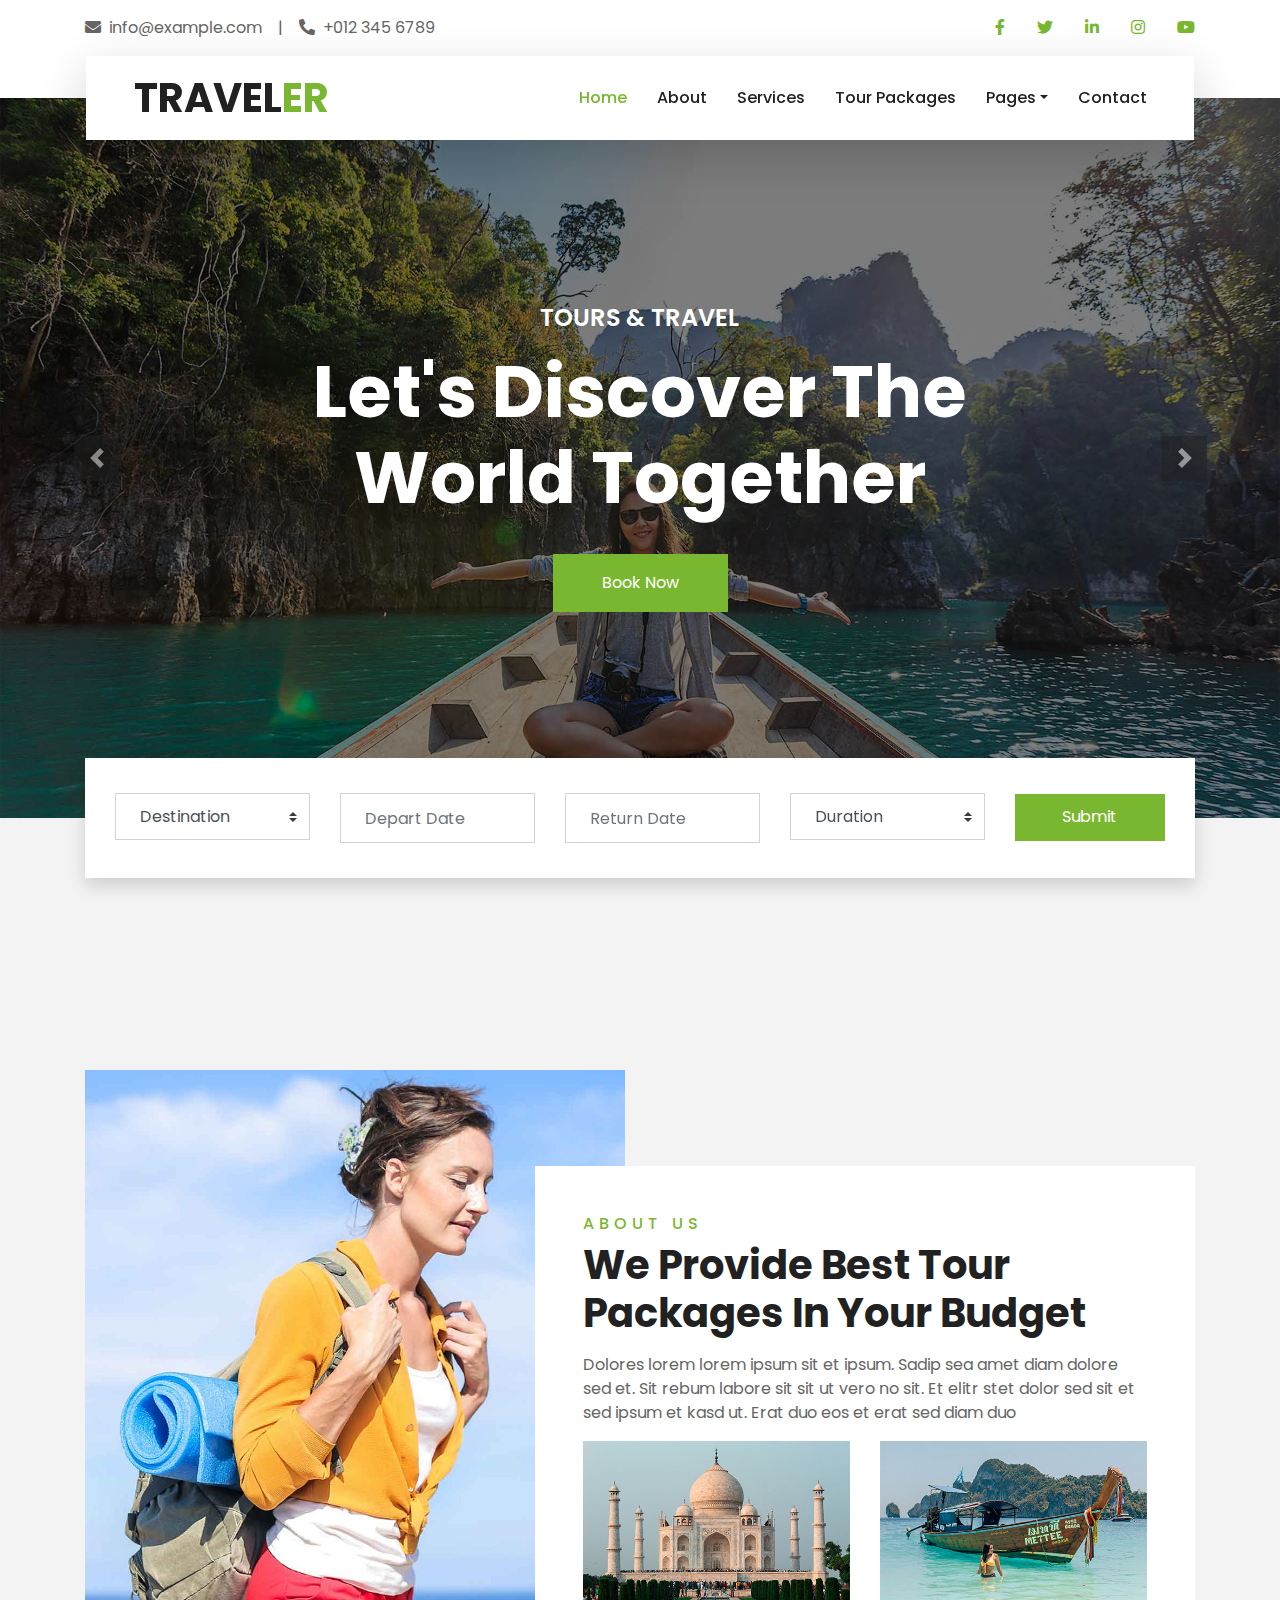
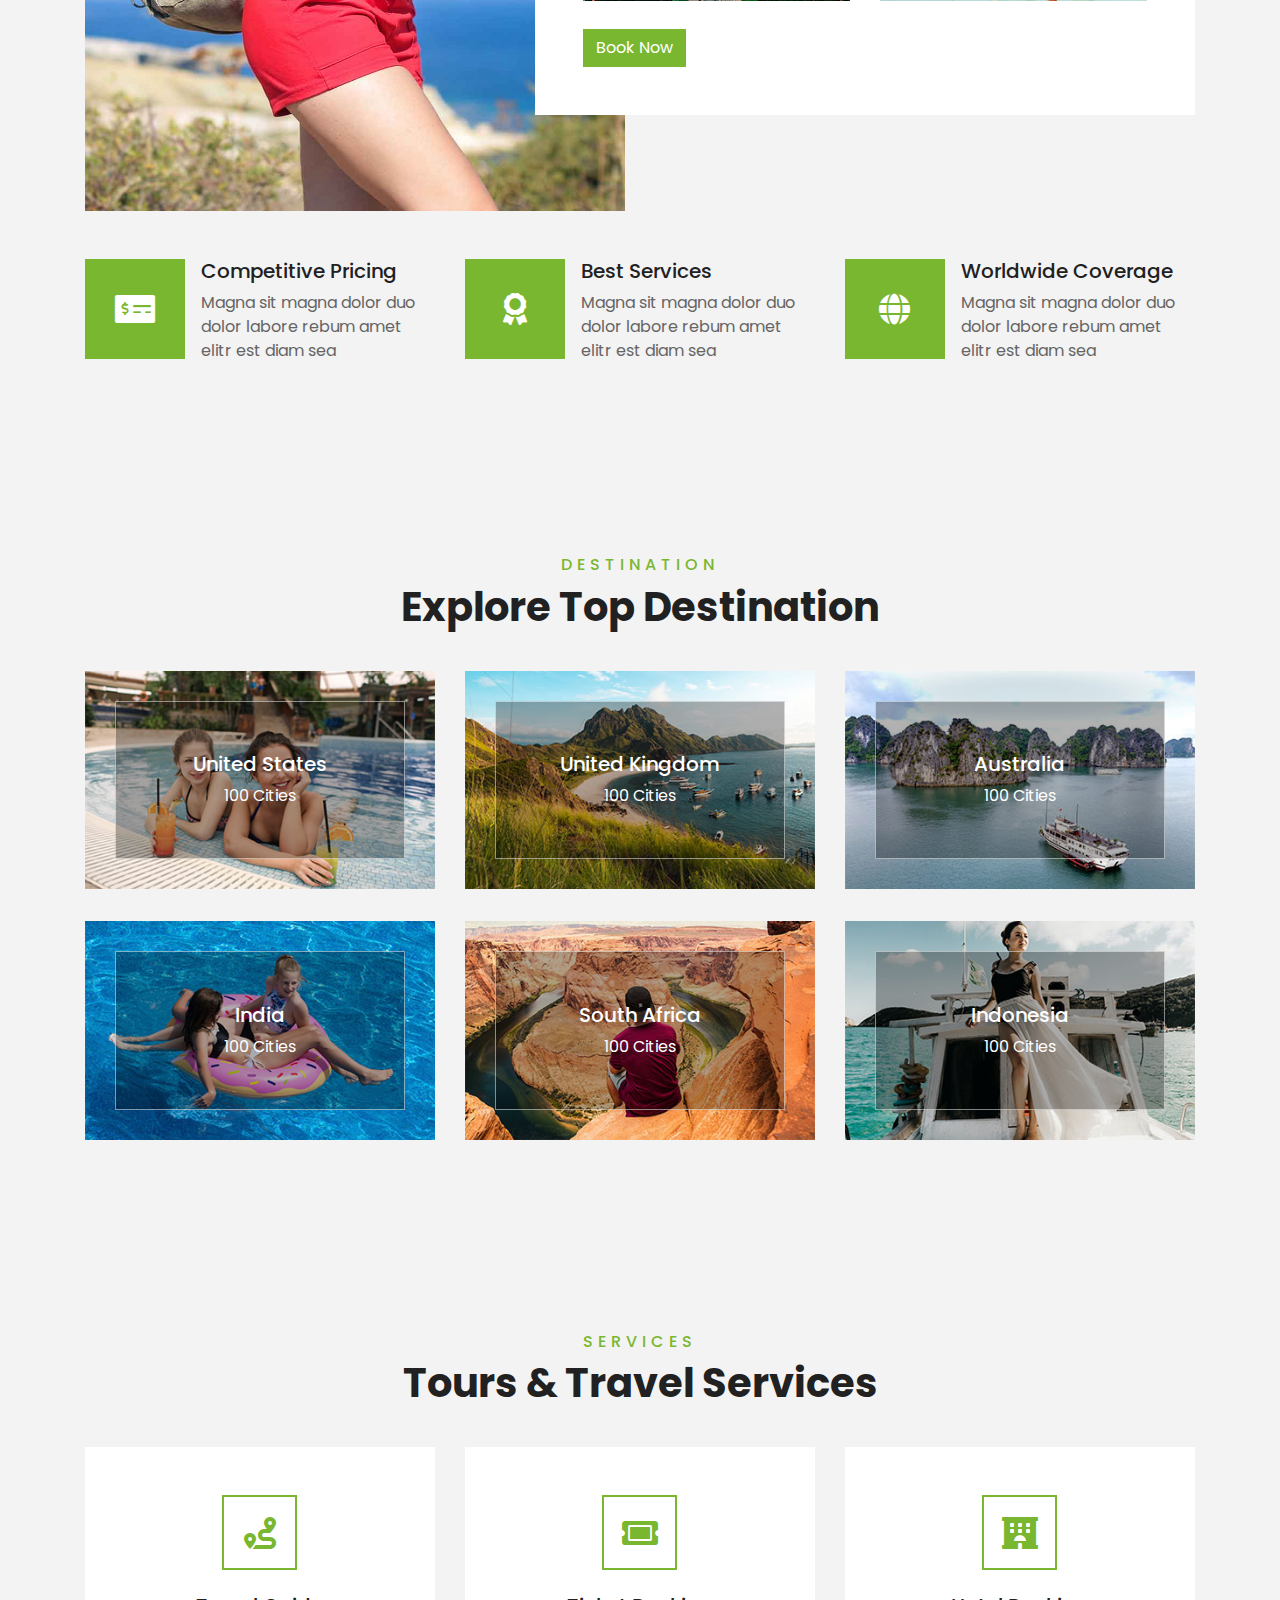
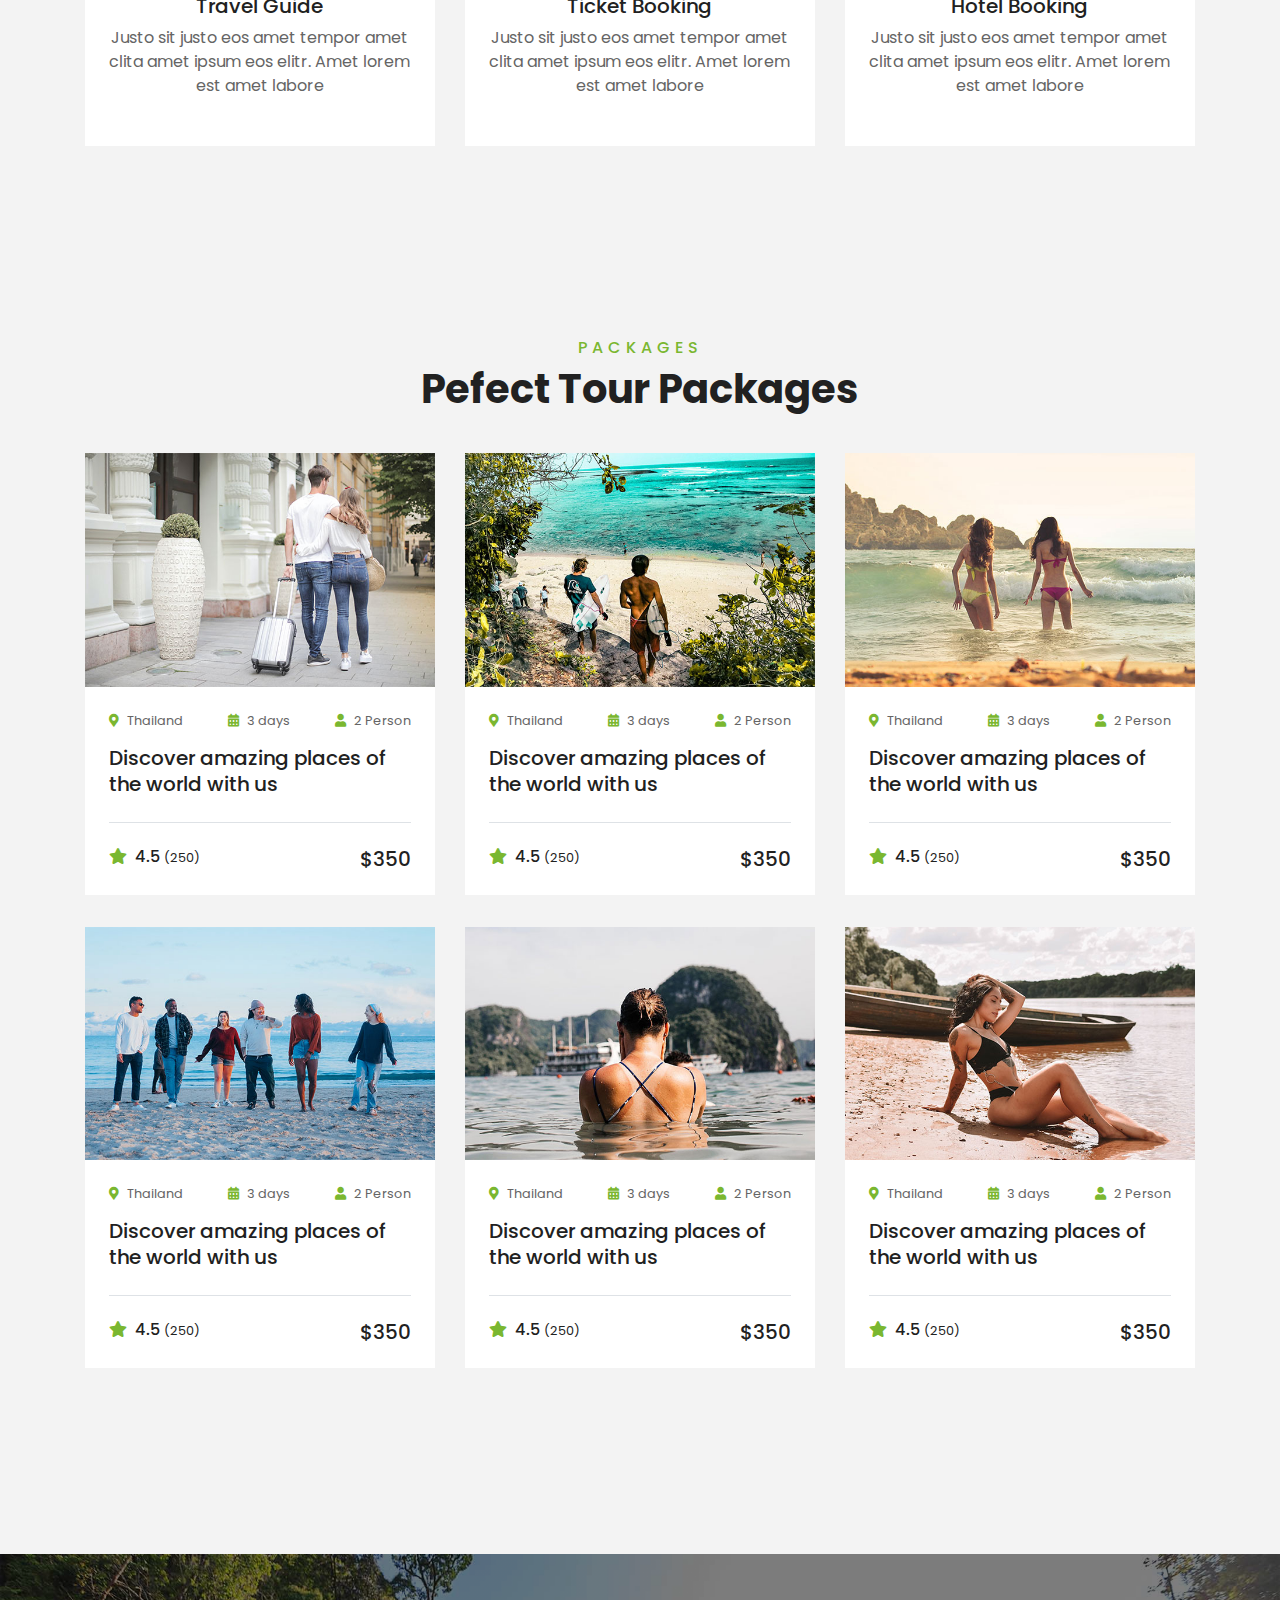
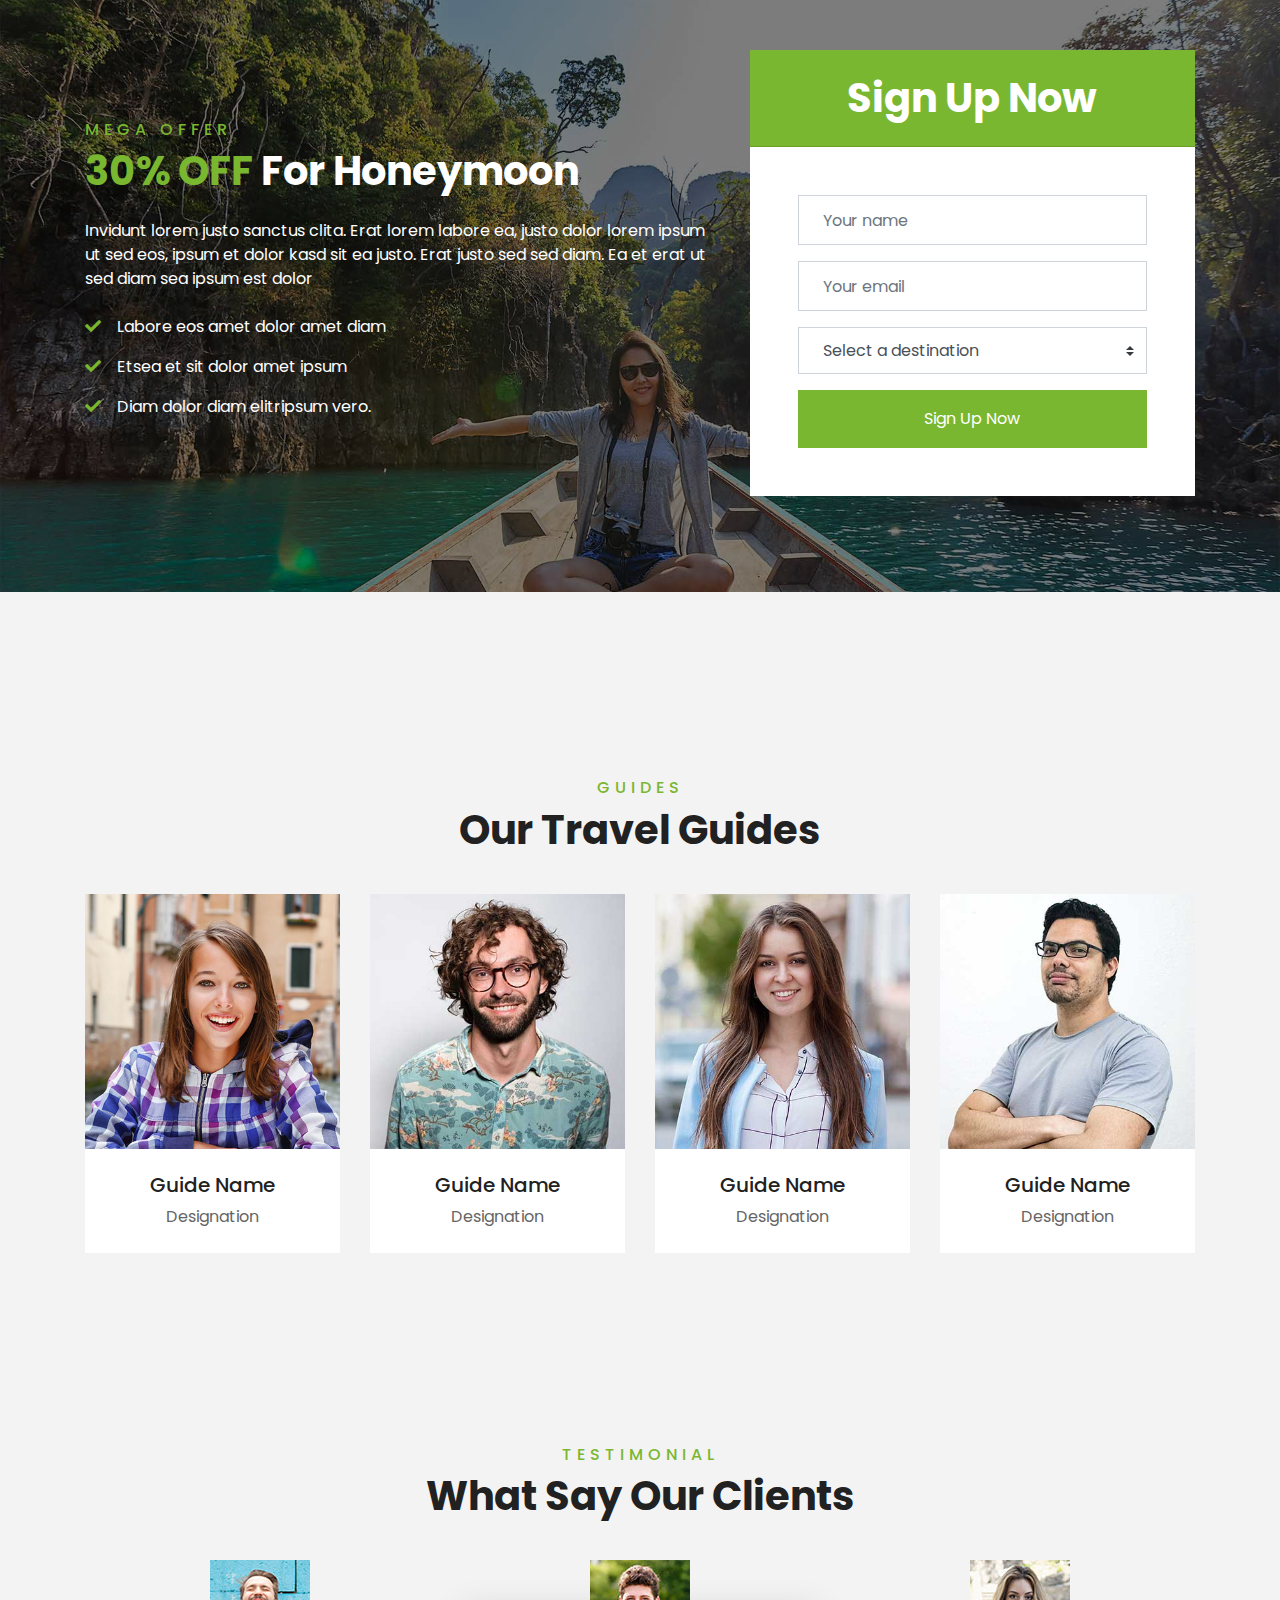
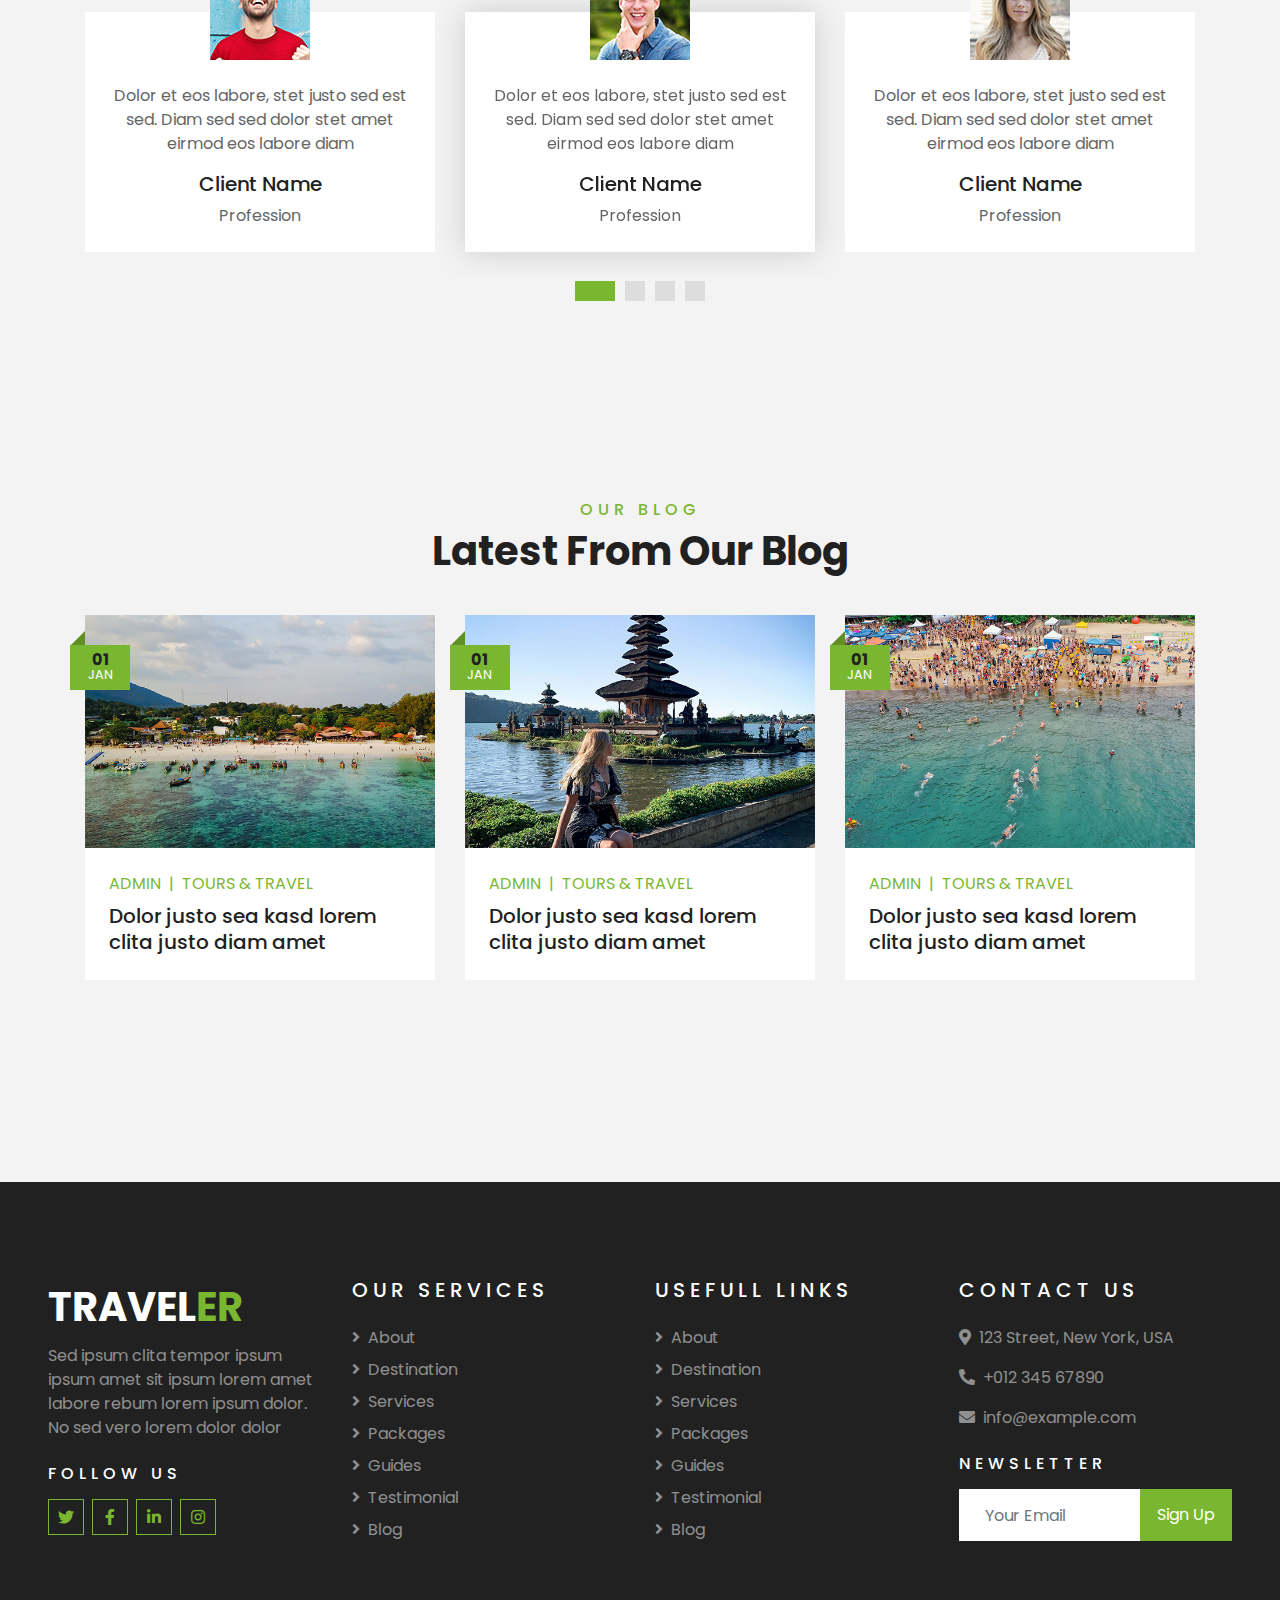
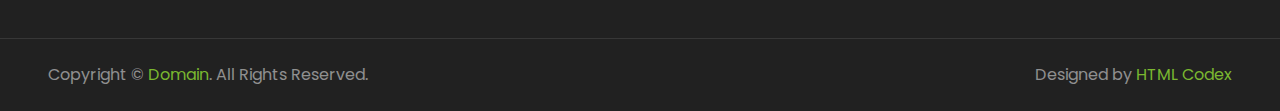
==== index.html @ 4094435c ":fire: Enjoy São Leo Version 1.0.1" ====
<!DOCTYPE html>
<html lang="en">

<head>
    <meta charset="utf-8">
    <title>TRAVELER - Free Travel Website Template</title>
    <meta content="width=device-width, initial-scale=1.0" name="viewport">
    <meta content="Free HTML Templates" name="keywords">
    <meta content="Free HTML Templates" name="description">

    <!-- Favicon -->
    <link href="img/favicon.ico" rel="icon">

    <!-- Google Web Fonts -->
    <link rel="preconnect" href="https://fonts.gstatic.com">
    <link href="https://fonts.googleapis.com/css2?family=Poppins:wght@400;500;600;700&display=swap" rel="stylesheet"> 

    <!-- Font Awesome -->
    <link href="https://cdnjs.cloudflare.com/ajax/libs/font-awesome/5.10.0/css/all.min.css" rel="stylesheet">

    <!-- Libraries Stylesheet -->
    <link href="lib/owlcarousel/assets/owl.carousel.min.css" rel="stylesheet">
    <link href="lib/tempusdominus/css/tempusdominus-bootstrap-4.min.css" rel="stylesheet" />

    <!-- Customized Bootstrap Stylesheet -->
    <link href="css/style.css" rel="stylesheet">
</head>

<body>
    <!-- Topbar Start -->
    <div class="container-fluid bg-light pt-3 d-none d-lg-block">
        <div class="container">
            <div class="row">
                <div class="col-lg-6 text-center text-lg-left mb-2 mb-lg-0">
                    <div class="d-inline-flex align-items-center">
                        <p><i class="fa fa-envelope mr-2"></i>info@example.com</p>
                        <p class="text-body px-3">|</p>
                        <p><i class="fa fa-phone-alt mr-2"></i>+012 345 6789</p>
                    </div>
                </div>
                <div class="col-lg-6 text-center text-lg-right">
                    <div class="d-inline-flex align-items-center">
                        <a class="text-primary px-3" href="">
                            <i class="fab fa-facebook-f"></i>
                        </a>
                        <a class="text-primary px-3" href="">
                            <i class="fab fa-twitter"></i>
                        </a>
                        <a class="text-primary px-3" href="">
                            <i class="fab fa-linkedin-in"></i>
                        </a>
                        <a class="text-primary px-3" href="">
                            <i class="fab fa-instagram"></i>
                        </a>
                        <a class="text-primary pl-3" href="">
                            <i class="fab fa-youtube"></i>
                        </a>
                    </div>
                </div>
            </div>
        </div>
    </div>
    <!-- Topbar End -->


    <!-- Navbar Start -->
    <div class="container-fluid position-relative nav-bar p-0">
        <div class="container-lg position-relative p-0 px-lg-3" style="z-index: 9;">
            <nav class="navbar navbar-expand-lg bg-light navbar-light shadow-lg py-3 py-lg-0 pl-3 pl-lg-5">
                <a href="" class="navbar-brand">
                    <h1 class="m-0 text-primary"><span class="text-dark">TRAVEL</span>ER</h1>
                </a>
                <button type="button" class="navbar-toggler" data-toggle="collapse" data-target="#navbarCollapse">
                    <span class="navbar-toggler-icon"></span>
                </button>
                <div class="collapse navbar-collapse justify-content-between px-3" id="navbarCollapse">
                    <div class="navbar-nav ml-auto py-0">
                        <a href="index.html" class="nav-item nav-link active">Home</a>
                        <a href="about.html" class="nav-item nav-link">About</a>
                        <a href="service.html" class="nav-item nav-link">Services</a>
                        <a href="package.html" class="nav-item nav-link">Tour Packages</a>
                        <div class="nav-item dropdown">
                            <a href="#" class="nav-link dropdown-toggle" data-toggle="dropdown">Pages</a>
                            <div class="dropdown-menu border-0 rounded-0 m-0">
                                <a href="blog.html" class="dropdown-item">Blog Grid</a>
                                <a href="single.html" class="dropdown-item">Blog Detail</a>
                                <a href="destination.html" class="dropdown-item">Destination</a>
                                <a href="guide.html" class="dropdown-item">Travel Guides</a>
                                <a href="testimonial.html" class="dropdown-item">Testimonial</a>
                            </div>
                        </div>
                        <a href="contact.html" class="nav-item nav-link">Contact</a>
                    </div>
                </div>
            </nav>
        </div>
    </div>
    <!-- Navbar End -->


    <!-- Carousel Start -->
    <div class="container-fluid p-0">
        <div id="header-carousel" class="carousel slide" data-ride="carousel">
            <div class="carousel-inner">
                <div class="carousel-item active">
                    <img class="w-100" src="img/carousel-1.jpg" alt="Image">
                    <div class="carousel-caption d-flex flex-column align-items-center justify-content-center">
                        <div class="p-3" style="max-width: 900px;">
                            <h4 class="text-white text-uppercase mb-md-3">Tours & Travel</h4>
                            <h1 class="display-3 text-white mb-md-4">Let's Discover The World Together</h1>
                            <a href="" class="btn btn-primary py-md-3 px-md-5 mt-2">Book Now</a>
                        </div>
                    </div>
                </div>
                <div class="carousel-item">
                    <img class="w-100" src="img/carousel-2.jpg" alt="Image">
                    <div class="carousel-caption d-flex flex-column align-items-center justify-content-center">
                        <div class="p-3" style="max-width: 900px;">
                            <h4 class="text-white text-uppercase mb-md-3">Tours & Travel</h4>
                            <h1 class="display-3 text-white mb-md-4">Discover Amazing Places With Us</h1>
                            <a href="" class="btn btn-primary py-md-3 px-md-5 mt-2">Book Now</a>
                        </div>
                    </div>
                </div>
            </div>
            <a class="carousel-control-prev" href="#header-carousel" data-slide="prev">
                <div class="btn btn-dark" style="width: 45px; height: 45px;">
                    <span class="carousel-control-prev-icon mb-n2"></span>
                </div>
            </a>
            <a class="carousel-control-next" href="#header-carousel" data-slide="next">
                <div class="btn btn-dark" style="width: 45px; height: 45px;">
                    <span class="carousel-control-next-icon mb-n2"></span>
                </div>
            </a>
        </div>
    </div>
    <!-- Carousel End -->


    <!-- Booking Start -->
    <div class="container-fluid booking mt-5 pb-5">
        <div class="container pb-5">
            <div class="bg-light shadow" style="padding: 30px;">
                <div class="row align-items-center" style="min-height: 60px;">
                    <div class="col-md-10">
                        <div class="row">
                            <div class="col-md-3">
                                <div class="mb-3 mb-md-0">
                                    <select class="custom-select px-4" style="height: 47px;">
                                        <option selected>Destination</option>
                                        <option value="1">Destination 1</option>
                                        <option value="2">Destination 1</option>
                                        <option value="3">Destination 1</option>
                                    </select>
                                </div>
                            </div>
                            <div class="col-md-3">
                                <div class="mb-3 mb-md-0">
                                    <div class="date" id="date1" data-target-input="nearest">
                                        <input type="text" class="form-control p-4 datetimepicker-input" placeholder="Depart Date" data-target="#date1" data-toggle="datetimepicker"/>
                                    </div>
                                </div>
                            </div>
                            <div class="col-md-3">
                                <div class="mb-3 mb-md-0">
                                    <div class="date" id="date2" data-target-input="nearest">
                                        <input type="text" class="form-control p-4 datetimepicker-input" placeholder="Return Date" data-target="#date2" data-toggle="datetimepicker"/>
                                    </div>
                                </div>
                            </div>
                            <div class="col-md-3">
                                <div class="mb-3 mb-md-0">
                                    <select class="custom-select px-4" style="height: 47px;">
                                        <option selected>Duration</option>
                                        <option value="1">Duration 1</option>
                                        <option value="2">Duration 1</option>
                                        <option value="3">Duration 1</option>
                                    </select>
                                </div>
                            </div>
                        </div>
                    </div>
                    <div class="col-md-2">
                        <button class="btn btn-primary btn-block" type="submit" style="height: 47px; margin-top: -2px;">Submit</button>
                    </div>
                </div>
            </div>
        </div>
    </div>
    <!-- Booking End -->


    <!-- About Start -->
    <div class="container-fluid py-5">
        <div class="container pt-5">
            <div class="row">
                <div class="col-lg-6" style="min-height: 500px;">
                    <div class="position-relative h-100">
                        <img class="position-absolute w-100 h-100" src="img/about.jpg" style="object-fit: cover;">
                    </div>
                </div>
                <div class="col-lg-6 pt-5 pb-lg-5">
                    <div class="about-text bg-white p-4 p-lg-5 my-lg-5">
                        <h6 class="text-primary text-uppercase" style="letter-spacing: 5px;">About Us</h6>
                        <h1 class="mb-3">We Provide Best Tour Packages In Your Budget</h1>
                        <p>Dolores lorem lorem ipsum sit et ipsum. Sadip sea amet diam dolore sed et. Sit rebum labore sit sit ut vero no sit. Et elitr stet dolor sed sit et sed ipsum et kasd ut. Erat duo eos et erat sed diam duo</p>
                        <div class="row mb-4">
                            <div class="col-6">
                                <img class="img-fluid" src="img/about-1.jpg" alt="">
                            </div>
                            <div class="col-6">
                                <img class="img-fluid" src="img/about-2.jpg" alt="">
                            </div>
                        </div>
                        <a href="" class="btn btn-primary mt-1">Book Now</a>
                    </div>
                </div>
            </div>
        </div>
    </div>
    <!-- About End -->


    <!-- Feature Start -->
    <div class="container-fluid pb-5">
        <div class="container pb-5">
            <div class="row">
                <div class="col-md-4">
                    <div class="d-flex mb-4 mb-lg-0">
                        <div class="d-flex flex-shrink-0 align-items-center justify-content-center bg-primary mr-3" style="height: 100px; width: 100px;">
                            <i class="fa fa-2x fa-money-check-alt text-white"></i>
                        </div>
                        <div class="d-flex flex-column">
                            <h5 class="">Competitive Pricing</h5>
                            <p class="m-0">Magna sit magna dolor duo dolor labore rebum amet elitr est diam sea</p>
                        </div>
                    </div>
                </div>
                <div class="col-md-4">
                    <div class="d-flex mb-4 mb-lg-0">
                        <div class="d-flex flex-shrink-0 align-items-center justify-content-center bg-primary mr-3" style="height: 100px; width: 100px;">
                            <i class="fa fa-2x fa-award text-white"></i>
                        </div>
                        <div class="d-flex flex-column">
                            <h5 class="">Best Services</h5>
                            <p class="m-0">Magna sit magna dolor duo dolor labore rebum amet elitr est diam sea</p>
                        </div>
                    </div>
                </div>
                <div class="col-md-4">
                    <div class="d-flex mb-4 mb-lg-0">
                        <div class="d-flex flex-shrink-0 align-items-center justify-content-center bg-primary mr-3" style="height: 100px; width: 100px;">
                            <i class="fa fa-2x fa-globe text-white"></i>
                        </div>
                        <div class="d-flex flex-column">
                            <h5 class="">Worldwide Coverage</h5>
                            <p class="m-0">Magna sit magna dolor duo dolor labore rebum amet elitr est diam sea</p>
                        </div>
                    </div>
                </div>
            </div>
        </div>
    </div>
    <!-- Feature End -->


    <!-- Destination Start -->
    <div class="container-fluid py-5">
        <div class="container pt-5 pb-3">
            <div class="text-center mb-3 pb-3">
                <h6 class="text-primary text-uppercase" style="letter-spacing: 5px;">Destination</h6>
                <h1>Explore Top Destination</h1>
            </div>
            <div class="row">
                <div class="col-lg-4 col-md-6 mb-4">
                    <div class="destination-item position-relative overflow-hidden mb-2">
                        <img class="img-fluid" src="img/destination-1.jpg" alt="">
                        <a class="destination-overlay text-white text-decoration-none" href="">
                            <h5 class="text-white">United States</h5>
                            <span>100 Cities</span>
                        </a>
                    </div>
                </div>
                <div class="col-lg-4 col-md-6 mb-4">
                    <div class="destination-item position-relative overflow-hidden mb-2">
                        <img class="img-fluid" src="img/destination-2.jpg" alt="">
                        <a class="destination-overlay text-white text-decoration-none" href="">
                            <h5 class="text-white">United Kingdom</h5>
                            <span>100 Cities</span>
                        </a>
                    </div>
                </div>
                <div class="col-lg-4 col-md-6 mb-4">
                    <div class="destination-item position-relative overflow-hidden mb-2">
                        <img class="img-fluid" src="img/destination-3.jpg" alt="">
                        <a class="destination-overlay text-white text-decoration-none" href="">
                            <h5 class="text-white">Australia</h5>
                            <span>100 Cities</span>
                        </a>
                    </div>
                </div>
                <div class="col-lg-4 col-md-6 mb-4">
                    <div class="destination-item position-relative overflow-hidden mb-2">
                        <img class="img-fluid" src="img/destination-4.jpg" alt="">
                        <a class="destination-overlay text-white text-decoration-none" href="">
                            <h5 class="text-white">India</h5>
                            <span>100 Cities</span>
                        </a>
                    </div>
                </div>
                <div class="col-lg-4 col-md-6 mb-4">
                    <div class="destination-item position-relative overflow-hidden mb-2">
                        <img class="img-fluid" src="img/destination-5.jpg" alt="">
                        <a class="destination-overlay text-white text-decoration-none" href="">
                            <h5 class="text-white">South Africa</h5>
                            <span>100 Cities</span>
                        </a>
                    </div>
                </div>
                <div class="col-lg-4 col-md-6 mb-4">
                    <div class="destination-item position-relative overflow-hidden mb-2">
                        <img class="img-fluid" src="img/destination-6.jpg" alt="">
                        <a class="destination-overlay text-white text-decoration-none" href="">
                            <h5 class="text-white">Indonesia</h5>
                            <span>100 Cities</span>
                        </a>
                    </div>
                </div>
            </div>
        </div>
    </div>
    <!-- Destination Start -->


    <!-- Service Start -->
    <div class="container-fluid py-5">
        <div class="container pt-5 pb-3">
            <div class="text-center mb-3 pb-3">
                <h6 class="text-primary text-uppercase" style="letter-spacing: 5px;">Services</h6>
                <h1>Tours & Travel Services</h1>
            </div>
            <div class="row">
                <div class="col-lg-4 col-md-6 mb-4">
                    <div class="service-item bg-white text-center mb-2 py-5 px-4">
                        <i class="fa fa-2x fa-route mx-auto mb-4"></i>
                        <h5 class="mb-2">Travel Guide</h5>
                        <p class="m-0">Justo sit justo eos amet tempor amet clita amet ipsum eos elitr. Amet lorem est amet labore</p>
                    </div>
                </div>
                <div class="col-lg-4 col-md-6 mb-4">
                    <div class="service-item bg-white text-center mb-2 py-5 px-4">
                        <i class="fa fa-2x fa-ticket-alt mx-auto mb-4"></i>
                        <h5 class="mb-2">Ticket Booking</h5>
                        <p class="m-0">Justo sit justo eos amet tempor amet clita amet ipsum eos elitr. Amet lorem est amet labore</p>
                    </div>
                </div>
                <div class="col-lg-4 col-md-6 mb-4">
                    <div class="service-item bg-white text-center mb-2 py-5 px-4">
                        <i class="fa fa-2x fa-hotel mx-auto mb-4"></i>
                        <h5 class="mb-2">Hotel Booking</h5>
                        <p class="m-0">Justo sit justo eos amet tempor amet clita amet ipsum eos elitr. Amet lorem est amet labore</p>
                    </div>
                </div>
            </div>
        </div>
    </div>
    <!-- Service End -->


    <!-- Packages Start -->
    <div class="container-fluid py-5">
        <div class="container pt-5 pb-3">
            <div class="text-center mb-3 pb-3">
                <h6 class="text-primary text-uppercase" style="letter-spacing: 5px;">Packages</h6>
                <h1>Pefect Tour Packages</h1>
            </div>
            <div class="row">
                <div class="col-lg-4 col-md-6 mb-4">
                    <div class="package-item bg-white mb-2">
                        <img class="img-fluid" src="img/package-1.jpg" alt="">
                        <div class="p-4">
                            <div class="d-flex justify-content-between mb-3">
                                <small class="m-0"><i class="fa fa-map-marker-alt text-primary mr-2"></i>Thailand</small>
                                <small class="m-0"><i class="fa fa-calendar-alt text-primary mr-2"></i>3 days</small>
                                <small class="m-0"><i class="fa fa-user text-primary mr-2"></i>2 Person</small>
                            </div>
                            <a class="h5 text-decoration-none" href="">Discover amazing places of the world with us</a>
                            <div class="border-top mt-4 pt-4">
                                <div class="d-flex justify-content-between">
                                    <h6 class="m-0"><i class="fa fa-star text-primary mr-2"></i>4.5 <small>(250)</small></h6>
                                    <h5 class="m-0">$350</h5>
                                </div>
                            </div>
                        </div>
                    </div>
                </div>
                <div class="col-lg-4 col-md-6 mb-4">
                    <div class="package-item bg-white mb-2">
                        <img class="img-fluid" src="img/package-2.jpg" alt="">
                        <div class="p-4">
                            <div class="d-flex justify-content-between mb-3">
                                <small class="m-0"><i class="fa fa-map-marker-alt text-primary mr-2"></i>Thailand</small>
                                <small class="m-0"><i class="fa fa-calendar-alt text-primary mr-2"></i>3 days</small>
                                <small class="m-0"><i class="fa fa-user text-primary mr-2"></i>2 Person</small>
                            </div>
                            <a class="h5 text-decoration-none" href="">Discover amazing places of the world with us</a>
                            <div class="border-top mt-4 pt-4">
                                <div class="d-flex justify-content-between">
                                    <h6 class="m-0"><i class="fa fa-star text-primary mr-2"></i>4.5 <small>(250)</small></h6>
                                    <h5 class="m-0">$350</h5>
                                </div>
                            </div>
                        </div>
                    </div>
                </div>
                <div class="col-lg-4 col-md-6 mb-4">
                    <div class="package-item bg-white mb-2">
                        <img class="img-fluid" src="img/package-3.jpg" alt="">
                        <div class="p-4">
                            <div class="d-flex justify-content-between mb-3">
                                <small class="m-0"><i class="fa fa-map-marker-alt text-primary mr-2"></i>Thailand</small>
                                <small class="m-0"><i class="fa fa-calendar-alt text-primary mr-2"></i>3 days</small>
                                <small class="m-0"><i class="fa fa-user text-primary mr-2"></i>2 Person</small>
                            </div>
                            <a class="h5 text-decoration-none" href="">Discover amazing places of the world with us</a>
                            <div class="border-top mt-4 pt-4">
                                <div class="d-flex justify-content-between">
                                    <h6 class="m-0"><i class="fa fa-star text-primary mr-2"></i>4.5 <small>(250)</small></h6>
                                    <h5 class="m-0">$350</h5>
                                </div>
                            </div>
                        </div>
                    </div>
                </div>
                <div class="col-lg-4 col-md-6 mb-4">
                    <div class="package-item bg-white mb-2">
                        <img class="img-fluid" src="img/package-4.jpg" alt="">
                        <div class="p-4">
                            <div class="d-flex justify-content-between mb-3">
                                <small class="m-0"><i class="fa fa-map-marker-alt text-primary mr-2"></i>Thailand</small>
                                <small class="m-0"><i class="fa fa-calendar-alt text-primary mr-2"></i>3 days</small>
                                <small class="m-0"><i class="fa fa-user text-primary mr-2"></i>2 Person</small>
                            </div>
                            <a class="h5 text-decoration-none" href="">Discover amazing places of the world with us</a>
                            <div class="border-top mt-4 pt-4">
                                <div class="d-flex justify-content-between">
                                    <h6 class="m-0"><i class="fa fa-star text-primary mr-2"></i>4.5 <small>(250)</small></h6>
                                    <h5 class="m-0">$350</h5>
                                </div>
                            </div>
                        </div>
                    </div>
                </div>
                <div class="col-lg-4 col-md-6 mb-4">
                    <div class="package-item bg-white mb-2">
                        <img class="img-fluid" src="img/package-5.jpg" alt="">
                        <div class="p-4">
                            <div class="d-flex justify-content-between mb-3">
                                <small class="m-0"><i class="fa fa-map-marker-alt text-primary mr-2"></i>Thailand</small>
                                <small class="m-0"><i class="fa fa-calendar-alt text-primary mr-2"></i>3 days</small>
                                <small class="m-0"><i class="fa fa-user text-primary mr-2"></i>2 Person</small>
                            </div>
                            <a class="h5 text-decoration-none" href="">Discover amazing places of the world with us</a>
                            <div class="border-top mt-4 pt-4">
                                <div class="d-flex justify-content-between">
                                    <h6 class="m-0"><i class="fa fa-star text-primary mr-2"></i>4.5 <small>(250)</small></h6>
                                    <h5 class="m-0">$350</h5>
                                </div>
                            </div>
                        </div>
                    </div>
                </div>
                <div class="col-lg-4 col-md-6 mb-4">
                    <div class="package-item bg-white mb-2">
                        <img class="img-fluid" src="img/package-6.jpg" alt="">
                        <div class="p-4">
                            <div class="d-flex justify-content-between mb-3">
                                <small class="m-0"><i class="fa fa-map-marker-alt text-primary mr-2"></i>Thailand</small>
                                <small class="m-0"><i class="fa fa-calendar-alt text-primary mr-2"></i>3 days</small>
                                <small class="m-0"><i class="fa fa-user text-primary mr-2"></i>2 Person</small>
                            </div>
                            <a class="h5 text-decoration-none" href="">Discover amazing places of the world with us</a>
                            <div class="border-top mt-4 pt-4">
                                <div class="d-flex justify-content-between">
                                    <h6 class="m-0"><i class="fa fa-star text-primary mr-2"></i>4.5 <small>(250)</small></h6>
                                    <h5 class="m-0">$350</h5>
                                </div>
                            </div>
                        </div>
                    </div>
                </div>
            </div>
        </div>
    </div>
    <!-- Packages End -->


    <!-- Registration Start -->
    <div class="container-fluid bg-registration py-5" style="margin: 90px 0;">
        <div class="container py-5">
            <div class="row align-items-center">
                <div class="col-lg-7 mb-5 mb-lg-0">
                    <div class="mb-4">
                        <h6 class="text-primary text-uppercase" style="letter-spacing: 5px;">Mega Offer</h6>
                        <h1 class="text-white"><span class="text-primary">30% OFF</span> For Honeymoon</h1>
                    </div>
                    <p class="text-white">Invidunt lorem justo sanctus clita. Erat lorem labore ea, justo dolor lorem ipsum ut sed eos,
                        ipsum et dolor kasd sit ea justo. Erat justo sed sed diam. Ea et erat ut sed diam sea ipsum est
                        dolor</p>
                    <ul class="list-inline text-white m-0">
                        <li class="py-2"><i class="fa fa-check text-primary mr-3"></i>Labore eos amet dolor amet diam</li>
                        <li class="py-2"><i class="fa fa-check text-primary mr-3"></i>Etsea et sit dolor amet ipsum</li>
                        <li class="py-2"><i class="fa fa-check text-primary mr-3"></i>Diam dolor diam elitripsum vero.</li>
                    </ul>
                </div>
                <div class="col-lg-5">
                    <div class="card border-0">
                        <div class="card-header bg-primary text-center p-4">
                            <h1 class="text-white m-0">Sign Up Now</h1>
                        </div>
                        <div class="card-body rounded-bottom bg-white p-5">
                            <form>
                                <div class="form-group">
                                    <input type="text" class="form-control p-4" placeholder="Your name" required="required" />
                                </div>
                                <div class="form-group">
                                    <input type="email" class="form-control p-4" placeholder="Your email" required="required" />
                                </div>
                                <div class="form-group">
                                    <select class="custom-select px-4" style="height: 47px;">
                                        <option selected>Select a destination</option>
                                        <option value="1">destination 1</option>
                                        <option value="2">destination 1</option>
                                        <option value="3">destination 1</option>
                                    </select>
                                </div>
                                <div>
                                    <button class="btn btn-primary btn-block py-3" type="submit">Sign Up Now</button>
                                </div>
                            </form>
                        </div>
                    </div>
                </div>
            </div>
        </div>
    </div>
    <!-- Registration End -->


    <!-- Team Start -->
    <div class="container-fluid py-5">
        <div class="container pt-5 pb-3">
            <div class="text-center mb-3 pb-3">
                <h6 class="text-primary text-uppercase" style="letter-spacing: 5px;">Guides</h6>
                <h1>Our Travel Guides</h1>
            </div>
            <div class="row">
                <div class="col-lg-3 col-md-4 col-sm-6 pb-2">
                    <div class="team-item bg-white mb-4">
                        <div class="team-img position-relative overflow-hidden">
                            <img class="img-fluid w-100" src="img/team-1.jpg" alt="">
                            <div class="team-social">
                                <a class="btn btn-outline-primary btn-square" href=""><i class="fab fa-twitter"></i></a>
                                <a class="btn btn-outline-primary btn-square" href=""><i class="fab fa-facebook-f"></i></a>
                                <a class="btn btn-outline-primary btn-square" href=""><i class="fab fa-instagram"></i></a>
                                <a class="btn btn-outline-primary btn-square" href=""><i class="fab fa-linkedin-in"></i></a>
                            </div>
                        </div>
                        <div class="text-center py-4">
                            <h5 class="text-truncate">Guide Name</h5>
                            <p class="m-0">Designation</p>
                        </div>
                    </div>
                </div>
                <div class="col-lg-3 col-md-4 col-sm-6 pb-2">
                    <div class="team-item bg-white mb-4">
                        <div class="team-img position-relative overflow-hidden">
                            <img class="img-fluid w-100" src="img/team-2.jpg" alt="">
                            <div class="team-social">
                                <a class="btn btn-outline-primary btn-square" href=""><i class="fab fa-twitter"></i></a>
                                <a class="btn btn-outline-primary btn-square" href=""><i class="fab fa-facebook-f"></i></a>
                                <a class="btn btn-outline-primary btn-square" href=""><i class="fab fa-instagram"></i></a>
                                <a class="btn btn-outline-primary btn-square" href=""><i class="fab fa-linkedin-in"></i></a>
                            </div>
                        </div>
                        <div class="text-center py-4">
                            <h5 class="text-truncate">Guide Name</h5>
                            <p class="m-0">Designation</p>
                        </div>
                    </div>
                </div>
                <div class="col-lg-3 col-md-4 col-sm-6 pb-2">
                    <div class="team-item bg-white mb-4">
                        <div class="team-img position-relative overflow-hidden">
                            <img class="img-fluid w-100" src="img/team-3.jpg" alt="">
                            <div class="team-social">
                                <a class="btn btn-outline-primary btn-square" href=""><i class="fab fa-twitter"></i></a>
                                <a class="btn btn-outline-primary btn-square" href=""><i class="fab fa-facebook-f"></i></a>
                                <a class="btn btn-outline-primary btn-square" href=""><i class="fab fa-instagram"></i></a>
                                <a class="btn btn-outline-primary btn-square" href=""><i class="fab fa-linkedin-in"></i></a>
                            </div>
                        </div>
                        <div class="text-center py-4">
                            <h5 class="text-truncate">Guide Name</h5>
                            <p class="m-0">Designation</p>
                        </div>
                    </div>
                </div>
                <div class="col-lg-3 col-md-4 col-sm-6 pb-2">
                    <div class="team-item bg-white mb-4">
                        <div class="team-img position-relative overflow-hidden">
                            <img class="img-fluid w-100" src="img/team-4.jpg" alt="">
                            <div class="team-social">
                                <a class="btn btn-outline-primary btn-square" href=""><i class="fab fa-twitter"></i></a>
                                <a class="btn btn-outline-primary btn-square" href=""><i class="fab fa-facebook-f"></i></a>
                                <a class="btn btn-outline-primary btn-square" href=""><i class="fab fa-instagram"></i></a>
                                <a class="btn btn-outline-primary btn-square" href=""><i class="fab fa-linkedin-in"></i></a>
                            </div>
                        </div>
                        <div class="text-center py-4">
                            <h5 class="text-truncate">Guide Name</h5>
                            <p class="m-0">Designation</p>
                        </div>
                    </div>
                </div>
            </div>
        </div>
    </div>
    <!-- Team End -->


    <!-- Testimonial Start -->
    <div class="container-fluid py-5">
        <div class="container py-5">
            <div class="text-center mb-3 pb-3">
                <h6 class="text-primary text-uppercase" style="letter-spacing: 5px;">Testimonial</h6>
                <h1>What Say Our Clients</h1>
            </div>
            <div class="owl-carousel testimonial-carousel">
                <div class="text-center pb-4">
                    <img class="img-fluid mx-auto" src="img/testimonial-1.jpg" style="width: 100px; height: 100px;" >
                    <div class="testimonial-text bg-white p-4 mt-n5">
                        <p class="mt-5">Dolor et eos labore, stet justo sed est sed. Diam sed sed dolor stet amet eirmod eos labore diam
                        </p>
                        <h5 class="text-truncate">Client Name</h5>
                        <span>Profession</span>
                    </div>
                </div>
                <div class="text-center">
                    <img class="img-fluid mx-auto" src="img/testimonial-2.jpg" style="width: 100px; height: 100px;" >
                    <div class="testimonial-text bg-white p-4 mt-n5">
                        <p class="mt-5">Dolor et eos labore, stet justo sed est sed. Diam sed sed dolor stet amet eirmod eos labore diam
                        </p>
                        <h5 class="text-truncate">Client Name</h5>
                        <span>Profession</span>
                    </div>
                </div>
                <div class="text-center">
                    <img class="img-fluid mx-auto" src="img/testimonial-3.jpg" style="width: 100px; height: 100px;" >
                    <div class="testimonial-text bg-white p-4 mt-n5">
                        <p class="mt-5">Dolor et eos labore, stet justo sed est sed. Diam sed sed dolor stet amet eirmod eos labore diam
                        </p>
                        <h5 class="text-truncate">Client Name</h5>
                        <span>Profession</span>
                    </div>
                </div>
                <div class="text-center">
                    <img class="img-fluid mx-auto" src="img/testimonial-4.jpg" style="width: 100px; height: 100px;" >
                    <div class="testimonial-text bg-white p-4 mt-n5">
                        <p class="mt-5">Dolor et eos labore, stet justo sed est sed. Diam sed sed dolor stet amet eirmod eos labore diam
                        </p>
                        <h5 class="text-truncate">Client Name</h5>
                        <span>Profession</span>
                    </div>
                </div>
            </div>
        </div>
    </div>
    <!-- Testimonial End -->


    <!-- Blog Start -->
    <div class="container-fluid py-5">
        <div class="container pt-5 pb-3">
            <div class="text-center mb-3 pb-3">
                <h6 class="text-primary text-uppercase" style="letter-spacing: 5px;">Our Blog</h6>
                <h1>Latest From Our Blog</h1>
            </div>
            <div class="row pb-3">
                <div class="col-lg-4 col-md-6 mb-4 pb-2">
                    <div class="blog-item">
                        <div class="position-relative">
                            <img class="img-fluid w-100" src="img/blog-1.jpg" alt="">
                            <div class="blog-date">
                                <h6 class="font-weight-bold mb-n1">01</h6>
                                <small class="text-white text-uppercase">Jan</small>
                            </div>
                        </div>
                        <div class="bg-white p-4">
                            <div class="d-flex mb-2">
                                <a class="text-primary text-uppercase text-decoration-none" href="">Admin</a>
                                <span class="text-primary px-2">|</span>
                                <a class="text-primary text-uppercase text-decoration-none" href="">Tours & Travel</a>
                            </div>
                            <a class="h5 m-0 text-decoration-none" href="">Dolor justo sea kasd lorem clita justo diam amet</a>
                        </div>
                    </div>
                </div>
                <div class="col-lg-4 col-md-6 mb-4 pb-2">
                    <div class="blog-item">
                        <div class="position-relative">
                            <img class="img-fluid w-100" src="img/blog-2.jpg" alt="">
                            <div class="blog-date">
                                <h6 class="font-weight-bold mb-n1">01</h6>
                                <small class="text-white text-uppercase">Jan</small>
                            </div>
                        </div>
                        <div class="bg-white p-4">
                            <div class="d-flex mb-2">
                                <a class="text-primary text-uppercase text-decoration-none" href="">Admin</a>
                                <span class="text-primary px-2">|</span>
                                <a class="text-primary text-uppercase text-decoration-none" href="">Tours & Travel</a>
                            </div>
                            <a class="h5 m-0 text-decoration-none" href="">Dolor justo sea kasd lorem clita justo diam amet</a>
                        </div>
                    </div>
                </div>
                <div class="col-lg-4 col-md-6 mb-4 pb-2">
                    <div class="blog-item">
                        <div class="position-relative">
                            <img class="img-fluid w-100" src="img/blog-3.jpg" alt="">
                            <div class="blog-date">
                                <h6 class="font-weight-bold mb-n1">01</h6>
                                <small class="text-white text-uppercase">Jan</small>
                            </div>
                        </div>
                        <div class="bg-white p-4">
                            <div class="d-flex mb-2">
                                <a class="text-primary text-uppercase text-decoration-none" href="">Admin</a>
                                <span class="text-primary px-2">|</span>
                                <a class="text-primary text-uppercase text-decoration-none" href="">Tours & Travel</a>
                            </div>
                            <a class="h5 m-0 text-decoration-none" href="">Dolor justo sea kasd lorem clita justo diam amet</a>
                        </div>
                    </div>
                </div>
            </div>
        </div>
    </div>
    <!-- Blog End -->


    <!-- Footer Start -->
    <div class="container-fluid bg-dark text-white-50 py-5 px-sm-3 px-lg-5" style="margin-top: 90px;">
        <div class="row pt-5">
            <div class="col-lg-3 col-md-6 mb-5">
                <a href="" class="navbar-brand">
                    <h1 class="text-primary"><span class="text-white">TRAVEL</span>ER</h1>
                </a>
                <p>Sed ipsum clita tempor ipsum ipsum amet sit ipsum lorem amet labore rebum lorem ipsum dolor. No sed vero lorem dolor dolor</p>
                <h6 class="text-white text-uppercase mt-4 mb-3" style="letter-spacing: 5px;">Follow Us</h6>
                <div class="d-flex justify-content-start">
                    <a class="btn btn-outline-primary btn-square mr-2" href="#"><i class="fab fa-twitter"></i></a>
                    <a class="btn btn-outline-primary btn-square mr-2" href="#"><i class="fab fa-facebook-f"></i></a>
                    <a class="btn btn-outline-primary btn-square mr-2" href="#"><i class="fab fa-linkedin-in"></i></a>
                    <a class="btn btn-outline-primary btn-square" href="#"><i class="fab fa-instagram"></i></a>
                </div>
            </div>
            <div class="col-lg-3 col-md-6 mb-5">
                <h5 class="text-white text-uppercase mb-4" style="letter-spacing: 5px;">Our Services</h5>
                <div class="d-flex flex-column justify-content-start">
                    <a class="text-white-50 mb-2" href="#"><i class="fa fa-angle-right mr-2"></i>About</a>
                    <a class="text-white-50 mb-2" href="#"><i class="fa fa-angle-right mr-2"></i>Destination</a>
                    <a class="text-white-50 mb-2" href="#"><i class="fa fa-angle-right mr-2"></i>Services</a>
                    <a class="text-white-50 mb-2" href="#"><i class="fa fa-angle-right mr-2"></i>Packages</a>
                    <a class="text-white-50 mb-2" href="#"><i class="fa fa-angle-right mr-2"></i>Guides</a>
                    <a class="text-white-50 mb-2" href="#"><i class="fa fa-angle-right mr-2"></i>Testimonial</a>
                    <a class="text-white-50" href="#"><i class="fa fa-angle-right mr-2"></i>Blog</a>
                </div>
            </div>
            <div class="col-lg-3 col-md-6 mb-5">
                <h5 class="text-white text-uppercase mb-4" style="letter-spacing: 5px;">Usefull Links</h5>
                <div class="d-flex flex-column justify-content-start">
                    <a class="text-white-50 mb-2" href="#"><i class="fa fa-angle-right mr-2"></i>About</a>
                    <a class="text-white-50 mb-2" href="#"><i class="fa fa-angle-right mr-2"></i>Destination</a>
                    <a class="text-white-50 mb-2" href="#"><i class="fa fa-angle-right mr-2"></i>Services</a>
                    <a class="text-white-50 mb-2" href="#"><i class="fa fa-angle-right mr-2"></i>Packages</a>
                    <a class="text-white-50 mb-2" href="#"><i class="fa fa-angle-right mr-2"></i>Guides</a>
                    <a class="text-white-50 mb-2" href="#"><i class="fa fa-angle-right mr-2"></i>Testimonial</a>
                    <a class="text-white-50" href="#"><i class="fa fa-angle-right mr-2"></i>Blog</a>
                </div>
            </div>
            <div class="col-lg-3 col-md-6 mb-5">
                <h5 class="text-white text-uppercase mb-4" style="letter-spacing: 5px;">Contact Us</h5>
                <p><i class="fa fa-map-marker-alt mr-2"></i>123 Street, New York, USA</p>
                <p><i class="fa fa-phone-alt mr-2"></i>+012 345 67890</p>
                <p><i class="fa fa-envelope mr-2"></i>info@example.com</p>
                <h6 class="text-white text-uppercase mt-4 mb-3" style="letter-spacing: 5px;">Newsletter</h6>
                <div class="w-100">
                    <div class="input-group">
                        <input type="text" class="form-control border-light" style="padding: 25px;" placeholder="Your Email">
                        <div class="input-group-append">
                            <button class="btn btn-primary px-3">Sign Up</button>
                        </div>
                    </div>
                </div>
            </div>
        </div>
    </div>
    <div class="container-fluid bg-dark text-white border-top py-4 px-sm-3 px-md-5" style="border-color: rgba(256, 256, 256, .1) !important;">
        <div class="row">
            <div class="col-lg-6 text-center text-md-left mb-3 mb-md-0">
                <p class="m-0 text-white-50">Copyright &copy; <a href="#">Domain</a>. All Rights Reserved.</a>
                </p>
            </div>
            <div class="col-lg-6 text-center text-md-right">
                <p class="m-0 text-white-50">Designed by <a href="https://htmlcodex.com">HTML Codex</a>
                </p>
            </div>
        </div>
    </div>
    <!-- Footer End -->


    <!-- Back to Top -->
    <a href="#" class="btn btn-lg btn-primary btn-lg-square back-to-top"><i class="fa fa-angle-double-up"></i></a>


    <!-- JavaScript Libraries -->
    <script src="https://code.jquery.com/jquery-3.4.1.min.js"></script>
    <script src="https://stackpath.bootstrapcdn.com/bootstrap/4.4.1/js/bootstrap.bundle.min.js"></script>
    <script src="lib/easing/easing.min.js"></script>
    <script src="lib/owlcarousel/owl.carousel.min.js"></script>
    <script src="lib/tempusdominus/js/moment.min.js"></script>
    <script src="lib/tempusdominus/js/moment-timezone.min.js"></script>
    <script src="lib/tempusdominus/js/tempusdominus-bootstrap-4.min.js"></script>

    <!-- Contact Javascript File -->
    <script src="mail/jqBootstrapValidation.min.js"></script>
    <script src="mail/contact.js"></script>

    <!-- Template Javascript -->
    <script src="js/main.js"></script>
</body>

</html>
---- css/style.css ----
/******* Bootstrap Theming ********/
/*!
 * Bootstrap v4.5.3 (https://getbootstrap.com/)
 * Copyright 2011-2020 The Bootstrap Authors
 * Copyright 2011-2020 Twitter, Inc.
 * Licensed under MIT (https://github.com/twbs/bootstrap/blob/main/LICENSE)
 */
:root {
  --blue: #007bff;
  --indigo: #6610f2;
  --purple: #6f42c1;
  --pink: #e83e8c;
  --red: #dc3545;
  --orange: #fd7e14;
  --yellow: #ffc107;
  --green: #28a745;
  --teal: #20c997;
  --cyan: #17a2b8;
  --white: #fff;
  --gray: #6c757d;
  --gray-dark: #343a40;
  --primary: #7AB730;
  --secondary: #f4faec;
  --success: #28a745;
  --info: #17a2b8;
  --warning: #ffc107;
  --danger: #dc3545;
  --light: #FFFFFF;
  --dark: #212121;
  --breakpoint-xs: 0;
  --breakpoint-sm: 576px;
  --breakpoint-md: 768px;
  --breakpoint-lg: 992px;
  --breakpoint-xl: 1200px;
  --font-family-sans-serif: "Poppins", sans-serif;
  --font-family-monospace: SFMono-Regular, Menlo, Monaco, Consolas, "Liberation Mono", "Courier New", monospace;
}

*,
*::before,
*::after {
  box-sizing: border-box;
}

html {
  font-family: sans-serif;
  line-height: 1.15;
  -webkit-text-size-adjust: 100%;
  -webkit-tap-highlight-color: rgba(0, 0, 0, 0);
}

article, aside, figcaption, figure, footer, header, hgroup, main, nav, section {
  display: block;
}

body {
  margin: 0;
  font-family: "Poppins", sans-serif;
  font-size: 1rem;
  font-weight: 400;
  line-height: 1.5;
  color: #656565;
  text-align: left;
  background-color: #F3F3F3;
}

[tabindex="-1"]:focus:not(:focus-visible) {
  outline: 0 !important;
}

hr {
  box-sizing: content-box;
  height: 0;
  overflow: visible;
}

h1, h2, h3, h4, h5, h6 {
  margin-top: 0;
  margin-bottom: 0.5rem;
}

p {
  margin-top: 0;
  margin-bottom: 1rem;
}

abbr[title],
abbr[data-original-title] {
  text-decoration: underline;
  text-decoration: underline dotted;
  cursor: help;
  border-bottom: 0;
  text-decoration-skip-ink: none;
}

address {
  margin-bottom: 1rem;
  font-style: normal;
  line-height: inherit;
}

ol,
ul,
dl {
  margin-top: 0;
  margin-bottom: 1rem;
}

ol ol,
ul ul,
ol ul,
ul ol {
  margin-bottom: 0;
}

dt {
  font-weight: 700;
}

dd {
  margin-bottom: .5rem;
  margin-left: 0;
}

blockquote {
  margin: 0 0 1rem;
}

b,
strong {
  font-weight: bolder;
}

small {
  font-size: 80%;
}

sub,
sup {
  position: relative;
  font-size: 75%;
  line-height: 0;
  vertical-align: baseline;
}

sub {
  bottom: -.25em;
}

sup {
  top: -.5em;
}

a {
  color: #7AB730;
  text-decoration: none;
  background-color: transparent;
}

a:hover {
  color: #527a20;
  text-decoration: underline;
}

a:not([href]):not([class]) {
  color: inherit;
  text-decoration: none;
}

a:not([href]):not([class]):hover {
  color: inherit;
  text-decoration: none;
}

pre,
code,
kbd,
samp {
  font-family: SFMono-Regular, Menlo, Monaco, Consolas, "Liberation Mono", "Courier New", monospace;
  font-size: 1em;
}

pre {
  margin-top: 0;
  margin-bottom: 1rem;
  overflow: auto;
  -ms-overflow-style: scrollbar;
}

figure {
  margin: 0 0 1rem;
}

img {
  vertical-align: middle;
  border-style: none;
}

svg {
  overflow: hidden;
  vertical-align: middle;
}

table {
  border-collapse: collapse;
}

caption {
  padding-top: 0.75rem;
  padding-bottom: 0.75rem;
  color: #6c757d;
  text-align: left;
  caption-side: bottom;
}

th {
  text-align: inherit;
  text-align: -webkit-match-parent;
}

label {
  display: inline-block;
  margin-bottom: 0.5rem;
}

button {
  border-radius: 0;
}

button:focus {
  outline: 1px dotted;
  outline: 5px auto -webkit-focus-ring-color;
}

input,
button,
select,
optgroup,
textarea {
  margin: 0;
  font-family: inherit;
  font-size: inherit;
  line-height: inherit;
}

button,
input {
  overflow: visible;
}

button,
select {
  text-transform: none;
}

[role="button"] {
  cursor: pointer;
}

select {
  word-wrap: normal;
}

button,
[type="button"],
[type="reset"],
[type="submit"] {
  -webkit-appearance: button;
}

button:not(:disabled),
[type="button"]:not(:disabled),
[type="reset"]:not(:disabled),
[type="submit"]:not(:disabled) {
  cursor: pointer;
}

button::-moz-focus-inner,
[type="button"]::-moz-focus-inner,
[type="reset"]::-moz-focus-inner,
[type="submit"]::-moz-focus-inner {
  padding: 0;
  border-style: none;
}

input[type="radio"],
input[type="checkbox"] {
  box-sizing: border-box;
  padding: 0;
}

textarea {
  overflow: auto;
  resize: vertical;
}

fieldset {
  min-width: 0;
  padding: 0;
  margin: 0;
  border: 0;
}

legend {
  display: block;
  width: 100%;
  max-width: 100%;
  padding: 0;
  margin-bottom: .5rem;
  font-size: 1.5rem;
  line-height: inherit;
  color: inherit;
  white-space: normal;
}

@media (max-width: 1200px) {
  legend {
    font-size: calc(1.275rem + 0.3vw) ;
  }
}

progress {
  vertical-align: baseline;
}

[type="number"]::-webkit-inner-spin-button,
[type="number"]::-webkit-outer-spin-button {
  height: auto;
}

[type="search"] {
  outline-offset: -2px;
  -webkit-appearance: none;
}

[type="search"]::-webkit-search-decoration {
  -webkit-appearance: none;
}

::-webkit-file-upload-button {
  font: inherit;
  -webkit-appearance: button;
}

output {
  display: inline-block;
}

summary {
  display: list-item;
  cursor: pointer;
}

template {
  display: none;
}

[hidden] {
  display: none !important;
}

h1, h2, h3, h4, h5, h6,
.h1, .h2, .h3, .h4, .h5, .h6 {
  margin-bottom: 0.5rem;
  font-weight: 500;
  line-height: 1.2;
  color: #212121;
}

h1, .h1 {
  font-size: 2.5rem;
}

@media (max-width: 1200px) {
  h1, .h1 {
    font-size: calc(1.375rem + 1.5vw) ;
  }
}

h2, .h2 {
  font-size: 2rem;
}

@media (max-width: 1200px) {
  h2, .h2 {
    font-size: calc(1.325rem + 0.9vw) ;
  }
}

h3, .h3 {
  font-size: 1.75rem;
}

@media (max-width: 1200px) {
  h3, .h3 {
    font-size: calc(1.3rem + 0.6vw) ;
  }
}

h4, .h4 {
  font-size: 1.5rem;
}

@media (max-width: 1200px) {
  h4, .h4 {
    font-size: calc(1.275rem + 0.3vw) ;
  }
}

h5, .h5 {
  font-size: 1.25rem;
}

h6, .h6 {
  font-size: 1rem;
}

.lead {
  font-size: 1.25rem;
  font-weight: 300;
}

.display-1 {
  font-size: 6rem;
  font-weight: 300;
  line-height: 1.2;
}

@media (max-width: 1200px) {
  .display-1 {
    font-size: calc(1.725rem + 5.7vw) ;
  }
}

.display-2 {
  font-size: 5.5rem;
  font-weight: 300;
  line-height: 1.2;
}

@media (max-width: 1200px) {
  .display-2 {
    font-size: calc(1.675rem + 5.1vw) ;
  }
}

.display-3 {
  font-size: 4.5rem;
  font-weight: 300;
  line-height: 1.2;
}

@media (max-width: 1200px) {
  .display-3 {
    font-size: calc(1.575rem + 3.9vw) ;
  }
}

.display-4 {
  font-size: 3.5rem;
  font-weight: 300;
  line-height: 1.2;
}

@media (max-width: 1200px) {
  .display-4 {
    font-size: calc(1.475rem + 2.7vw) ;
  }
}

hr {
  margin-top: 1rem;
  margin-bottom: 1rem;
  border: 0;
  border-top: 1px solid rgba(0, 0, 0, 0.1);
}

small,
.small {
  font-size: 80%;
  font-weight: 400;
}

mark,
.mark {
  padding: 0.2em;
  background-color: #fcf8e3;
}

.list-unstyled {
  padding-left: 0;
  list-style: none;
}

.list-inline {
  padding-left: 0;
  list-style: none;
}

.list-inline-item {
  display: inline-block;
}

.list-inline-item:not(:last-child) {
  margin-right: 0.5rem;
}

.initialism {
  font-size: 90%;
  text-transform: uppercase;
}

.blockquote {
  margin-bottom: 1rem;
  font-size: 1.25rem;
}

.blockquote-footer {
  display: block;
  font-size: 80%;
  color: #6c757d;
}

.blockquote-footer::before {
  content: "\2014\00A0";
}

.img-fluid {
  max-width: 100%;
  height: auto;
}

.img-thumbnail {
  padding: 0.25rem;
  background-color: #F3F3F3;
  border: 1px solid #dee2e6;
  max-width: 100%;
  height: auto;
}

.figure {
  display: inline-block;
}

.figure-img {
  margin-bottom: 0.5rem;
  line-height: 1;
}

.figure-caption {
  font-size: 90%;
  color: #6c757d;
}

code {
  font-size: 87.5%;
  color: #e83e8c;
  word-wrap: break-word;
}

a > code {
  color: inherit;
}

kbd {
  padding: 0.2rem 0.4rem;
  font-size: 87.5%;
  color: #fff;
  background-color: #212529;
}

kbd kbd {
  padding: 0;
  font-size: 100%;
  font-weight: 700;
}

pre {
  display: block;
  font-size: 87.5%;
  color: #212529;
}

pre code {
  font-size: inherit;
  color: inherit;
  word-break: normal;
}

.pre-scrollable {
  max-height: 340px;
  overflow-y: scroll;
}

.container,
.container-fluid,
.container-sm,
.container-md,
.container-lg,
.container-xl {
  width: 100%;
  padding-right: 15px;
  padding-left: 15px;
  margin-right: auto;
  margin-left: auto;
}

@media (min-width: 576px) {
  .container, .container-sm {
    max-width: 540px;
  }
}

@media (min-width: 768px) {
  .container, .container-sm, .container-md {
    max-width: 720px;
  }
}

@media (min-width: 992px) {
  .container, .container-sm, .container-md, .container-lg {
    max-width: 960px;
  }
}

@media (min-width: 1200px) {
  .container, .container-sm, .container-md, .container-lg, .container-xl {
    max-width: 1140px;
  }
}

.row {
  display: flex;
  flex-wrap: wrap;
  margin-right: -15px;
  margin-left: -15px;
}

.no-gutters {
  margin-right: 0;
  margin-left: 0;
}

.no-gutters > .col,
.no-gutters > [class*="col-"] {
  padding-right: 0;
  padding-left: 0;
}

.col-1, .col-2, .col-3, .col-4, .col-5, .col-6, .col-7, .col-8, .col-9, .col-10, .col-11, .col-12, .col,
.col-auto, .col-sm-1, .col-sm-2, .col-sm-3, .col-sm-4, .col-sm-5, .col-sm-6, .col-sm-7, .col-sm-8, .col-sm-9, .col-sm-10, .col-sm-11, .col-sm-12, .col-sm,
.col-sm-auto, .col-md-1, .col-md-2, .col-md-3, .col-md-4, .col-md-5, .col-md-6, .col-md-7, .col-md-8, .col-md-9, .col-md-10, .col-md-11, .col-md-12, .col-md,
.col-md-auto, .col-lg-1, .col-lg-2, .col-lg-3, .col-lg-4, .col-lg-5, .col-lg-6, .col-lg-7, .col-lg-8, .col-lg-9, .col-lg-10, .col-lg-11, .col-lg-12, .col-lg,
.col-lg-auto, .col-xl-1, .col-xl-2, .col-xl-3, .col-xl-4, .col-xl-5, .col-xl-6, .col-xl-7, .col-xl-8, .col-xl-9, .col-xl-10, .col-xl-11, .col-xl-12, .col-xl,
.col-xl-auto {
  position: relative;
  width: 100%;
  padding-right: 15px;
  padding-left: 15px;
}

.col {
  flex-basis: 0;
  flex-grow: 1;
  max-width: 100%;
}

.row-cols-1 > * {
  flex: 0 0 100%;
  max-width: 100%;
}

.row-cols-2 > * {
  flex: 0 0 50%;
  max-width: 50%;
}

.row-cols-3 > * {
  flex: 0 0 33.33333%;
  max-width: 33.33333%;
}

.row-cols-4 > * {
  flex: 0 0 25%;
  max-width: 25%;
}

.row-cols-5 > * {
  flex: 0 0 20%;
  max-width: 20%;
}

.row-cols-6 > * {
  flex: 0 0 16.66667%;
  max-width: 16.66667%;
}

.col-auto {
  flex: 0 0 auto;
  width: auto;
  max-width: 100%;
}

.col-1 {
  flex: 0 0 8.33333%;
  max-width: 8.33333%;
}

.col-2 {
  flex: 0 0 16.66667%;
  max-width: 16.66667%;
}

.col-3 {
  flex: 0 0 25%;
  max-width: 25%;
}

.col-4 {
  flex: 0 0 33.33333%;
  max-width: 33.33333%;
}

.col-5 {
  flex: 0 0 41.66667%;
  max-width: 41.66667%;
}

.col-6 {
  flex: 0 0 50%;
  max-width: 50%;
}

.col-7 {
  flex: 0 0 58.33333%;
  max-width: 58.33333%;
}

.col-8 {
  flex: 0 0 66.66667%;
  max-width: 66.66667%;
}

.col-9 {
  flex: 0 0 75%;
  max-width: 75%;
}

.col-10 {
  flex: 0 0 83.33333%;
  max-width: 83.33333%;
}

.col-11 {
  flex: 0 0 91.66667%;
  max-width: 91.66667%;
}

.col-12 {
  flex: 0 0 100%;
  max-width: 100%;
}

.order-first {
  order: -1;
}

.order-last {
  order: 13;
}

.order-0 {
  order: 0;
}

.order-1 {
  order: 1;
}

.order-2 {
  order: 2;
}

.order-3 {
  order: 3;
}

.order-4 {
  order: 4;
}

.order-5 {
  order: 5;
}

.order-6 {
  order: 6;
}

.order-7 {
  order: 7;
}

.order-8 {
  order: 8;
}

.order-9 {
  order: 9;
}

.order-10 {
  order: 10;
}

.order-11 {
  order: 11;
}

.order-12 {
  order: 12;
}

.offset-1 {
  margin-left: 8.33333%;
}

.offset-2 {
  margin-left: 16.66667%;
}

.offset-3 {
  margin-left: 25%;
}

.offset-4 {
  margin-left: 33.33333%;
}

.offset-5 {
  margin-left: 41.66667%;
}

.offset-6 {
  margin-left: 50%;
}

.offset-7 {
  margin-left: 58.33333%;
}

.offset-8 {
  margin-left: 66.66667%;
}

.offset-9 {
  margin-left: 75%;
}

.offset-10 {
  margin-left: 83.33333%;
}

.offset-11 {
  margin-left: 91.66667%;
}

@media (min-width: 576px) {
  .col-sm {
    flex-basis: 0;
    flex-grow: 1;
    max-width: 100%;
  }
  .row-cols-sm-1 > * {
    flex: 0 0 100%;
    max-width: 100%;
  }
  .row-cols-sm-2 > * {
    flex: 0 0 50%;
    max-width: 50%;
  }
  .row-cols-sm-3 > * {
    flex: 0 0 33.33333%;
    max-width: 33.33333%;
  }
  .row-cols-sm-4 > * {
    flex: 0 0 25%;
    max-width: 25%;
  }
  .row-cols-sm-5 > * {
    flex: 0 0 20%;
    max-width: 20%;
  }
  .row-cols-sm-6 > * {
    flex: 0 0 16.66667%;
    max-width: 16.66667%;
  }
  .col-sm-auto {
    flex: 0 0 auto;
    width: auto;
    max-width: 100%;
  }
  .col-sm-1 {
    flex: 0 0 8.33333%;
    max-width: 8.33333%;
  }
  .col-sm-2 {
    flex: 0 0 16.66667%;
    max-width: 16.66667%;
  }
  .col-sm-3 {
    flex: 0 0 25%;
    max-width: 25%;
  }
  .col-sm-4 {
    flex: 0 0 33.33333%;
    max-width: 33.33333%;
  }
  .col-sm-5 {
    flex: 0 0 41.66667%;
    max-width: 41.66667%;
  }
  .col-sm-6 {
    flex: 0 0 50%;
    max-width: 50%;
  }
  .col-sm-7 {
    flex: 0 0 58.33333%;
    max-width: 58.33333%;
  }
  .col-sm-8 {
    flex: 0 0 66.66667%;
    max-width: 66.66667%;
  }
  .col-sm-9 {
    flex: 0 0 75%;
    max-width: 75%;
  }
  .col-sm-10 {
    flex: 0 0 83.33333%;
    max-width: 83.33333%;
  }
  .col-sm-11 {
    flex: 0 0 91.66667%;
    max-width: 91.66667%;
  }
  .col-sm-12 {
    flex: 0 0 100%;
    max-width: 100%;
  }
  .order-sm-first {
    order: -1;
  }
  .order-sm-last {
    order: 13;
  }
  .order-sm-0 {
    order: 0;
  }
  .order-sm-1 {
    order: 1;
  }
  .order-sm-2 {
    order: 2;
  }
  .order-sm-3 {
    order: 3;
  }
  .order-sm-4 {
    order: 4;
  }
  .order-sm-5 {
    order: 5;
  }
  .order-sm-6 {
    order: 6;
  }
  .order-sm-7 {
    order: 7;
  }
  .order-sm-8 {
    order: 8;
  }
  .order-sm-9 {
    order: 9;
  }
  .order-sm-10 {
    order: 10;
  }
  .order-sm-11 {
    order: 11;
  }
  .order-sm-12 {
    order: 12;
  }
  .offset-sm-0 {
    margin-left: 0;
  }
  .offset-sm-1 {
    margin-left: 8.33333%;
  }
  .offset-sm-2 {
    margin-left: 16.66667%;
  }
  .offset-sm-3 {
    margin-left: 25%;
  }
  .offset-sm-4 {
    margin-left: 33.33333%;
  }
  .offset-sm-5 {
    margin-left: 41.66667%;
  }
  .offset-sm-6 {
    margin-left: 50%;
  }
  .offset-sm-7 {
    margin-left: 58.33333%;
  }
  .offset-sm-8 {
    margin-left: 66.66667%;
  }
  .offset-sm-9 {
    margin-left: 75%;
  }
  .offset-sm-10 {
    margin-left: 83.33333%;
  }
  .offset-sm-11 {
    margin-left: 91.66667%;
  }
}

@media (min-width: 768px) {
  .col-md {
    flex-basis: 0;
    flex-grow: 1;
    max-width: 100%;
  }
  .row-cols-md-1 > * {
    flex: 0 0 100%;
    max-width: 100%;
  }
  .row-cols-md-2 > * {
    flex: 0 0 50%;
    max-width: 50%;
  }
  .row-cols-md-3 > * {
    flex: 0 0 33.33333%;
    max-width: 33.33333%;
  }
  .row-cols-md-4 > * {
    flex: 0 0 25%;
    max-width: 25%;
  }
  .row-cols-md-5 > * {
    flex: 0 0 20%;
    max-width: 20%;
  }
  .row-cols-md-6 > * {
    flex: 0 0 16.66667%;
    max-width: 16.66667%;
  }
  .col-md-auto {
    flex: 0 0 auto;
    width: auto;
    max-width: 100%;
  }
  .col-md-1 {
    flex: 0 0 8.33333%;
    max-width: 8.33333%;
  }
  .col-md-2 {
    flex: 0 0 16.66667%;
    max-width: 16.66667%;
  }
  .col-md-3 {
    flex: 0 0 25%;
    max-width: 25%;
  }
  .col-md-4 {
    flex: 0 0 33.33333%;
    max-width: 33.33333%;
  }
  .col-md-5 {
    flex: 0 0 41.66667%;
    max-width: 41.66667%;
  }
  .col-md-6 {
    flex: 0 0 50%;
    max-width: 50%;
  }
  .col-md-7 {
    flex: 0 0 58.33333%;
    max-width: 58.33333%;
  }
  .col-md-8 {
    flex: 0 0 66.66667%;
    max-width: 66.66667%;
  }
  .col-md-9 {
    flex: 0 0 75%;
    max-width: 75%;
  }
  .col-md-10 {
    flex: 0 0 83.33333%;
    max-width: 83.33333%;
  }
  .col-md-11 {
    flex: 0 0 91.66667%;
    max-width: 91.66667%;
  }
  .col-md-12 {
    flex: 0 0 100%;
    max-width: 100%;
  }
  .order-md-first {
    order: -1;
  }
  .order-md-last {
    order: 13;
  }
  .order-md-0 {
    order: 0;
  }
  .order-md-1 {
    order: 1;
  }
  .order-md-2 {
    order: 2;
  }
  .order-md-3 {
    order: 3;
  }
  .order-md-4 {
    order: 4;
  }
  .order-md-5 {
    order: 5;
  }
  .order-md-6 {
    order: 6;
  }
  .order-md-7 {
    order: 7;
  }
  .order-md-8 {
    order: 8;
  }
  .order-md-9 {
    order: 9;
  }
  .order-md-10 {
    order: 10;
  }
  .order-md-11 {
    order: 11;
  }
  .order-md-12 {
    order: 12;
  }
  .offset-md-0 {
    margin-left: 0;
  }
  .offset-md-1 {
    margin-left: 8.33333%;
  }
  .offset-md-2 {
    margin-left: 16.66667%;
  }
  .offset-md-3 {
    margin-left: 25%;
  }
  .offset-md-4 {
    margin-left: 33.33333%;
  }
  .offset-md-5 {
    margin-left: 41.66667%;
  }
  .offset-md-6 {
    margin-left: 50%;
  }
  .offset-md-7 {
    margin-left: 58.33333%;
  }
  .offset-md-8 {
    margin-left: 66.66667%;
  }
  .offset-md-9 {
    margin-left: 75%;
  }
  .offset-md-10 {
    margin-left: 83.33333%;
  }
  .offset-md-11 {
    margin-left: 91.66667%;
  }
}

@media (min-width: 992px) {
  .col-lg {
    flex-basis: 0;
    flex-grow: 1;
    max-width: 100%;
  }
  .row-cols-lg-1 > * {
    flex: 0 0 100%;
    max-width: 100%;
  }
  .row-cols-lg-2 > * {
    flex: 0 0 50%;
    max-width: 50%;
  }
  .row-cols-lg-3 > * {
    flex: 0 0 33.33333%;
    max-width: 33.33333%;
  }
  .row-cols-lg-4 > * {
    flex: 0 0 25%;
    max-width: 25%;
  }
  .row-cols-lg-5 > * {
    flex: 0 0 20%;
    max-width: 20%;
  }
  .row-cols-lg-6 > * {
    flex: 0 0 16.66667%;
    max-width: 16.66667%;
  }
  .col-lg-auto {
    flex: 0 0 auto;
    width: auto;
    max-width: 100%;
  }
  .col-lg-1 {
    flex: 0 0 8.33333%;
    max-width: 8.33333%;
  }
  .col-lg-2 {
    flex: 0 0 16.66667%;
    max-width: 16.66667%;
  }
  .col-lg-3 {
    flex: 0 0 25%;
    max-width: 25%;
  }
  .col-lg-4 {
    flex: 0 0 33.33333%;
    max-width: 33.33333%;
  }
  .col-lg-5 {
    flex: 0 0 41.66667%;
    max-width: 41.66667%;
  }
  .col-lg-6 {
    flex: 0 0 50%;
    max-width: 50%;
  }
  .col-lg-7 {
    flex: 0 0 58.33333%;
    max-width: 58.33333%;
  }
  .col-lg-8 {
    flex: 0 0 66.66667%;
    max-width: 66.66667%;
  }
  .col-lg-9 {
    flex: 0 0 75%;
    max-width: 75%;
  }
  .col-lg-10 {
    flex: 0 0 83.33333%;
    max-width: 83.33333%;
  }
  .col-lg-11 {
    flex: 0 0 91.66667%;
    max-width: 91.66667%;
  }
  .col-lg-12 {
    flex: 0 0 100%;
    max-width: 100%;
  }
  .order-lg-first {
    order: -1;
  }
  .order-lg-last {
    order: 13;
  }
  .order-lg-0 {
    order: 0;
  }
  .order-lg-1 {
    order: 1;
  }
  .order-lg-2 {
    order: 2;
  }
  .order-lg-3 {
    order: 3;
  }
  .order-lg-4 {
    order: 4;
  }
  .order-lg-5 {
    order: 5;
  }
  .order-lg-6 {
    order: 6;
  }
  .order-lg-7 {
    order: 7;
  }
  .order-lg-8 {
    order: 8;
  }
  .order-lg-9 {
    order: 9;
  }
  .order-lg-10 {
    order: 10;
  }
  .order-lg-11 {
    order: 11;
  }
  .order-lg-12 {
    order: 12;
  }
  .offset-lg-0 {
    margin-left: 0;
  }
  .offset-lg-1 {
    margin-left: 8.33333%;
  }
  .offset-lg-2 {
    margin-left: 16.66667%;
  }
  .offset-lg-3 {
    margin-left: 25%;
  }
  .offset-lg-4 {
    margin-left: 33.33333%;
  }
  .offset-lg-5 {
    margin-left: 41.66667%;
  }
  .offset-lg-6 {
    margin-left: 50%;
  }
  .offset-lg-7 {
    margin-left: 58.33333%;
  }
  .offset-lg-8 {
    margin-left: 66.66667%;
  }
  .offset-lg-9 {
    margin-left: 75%;
  }
  .offset-lg-10 {
    margin-left: 83.33333%;
  }
  .offset-lg-11 {
    margin-left: 91.66667%;
  }
}

@media (min-width: 1200px) {
  .col-xl {
    flex-basis: 0;
    flex-grow: 1;
    max-width: 100%;
  }
  .row-cols-xl-1 > * {
    flex: 0 0 100%;
    max-width: 100%;
  }
  .row-cols-xl-2 > * {
    flex: 0 0 50%;
    max-width: 50%;
  }
  .row-cols-xl-3 > * {
    flex: 0 0 33.33333%;
    max-width: 33.33333%;
  }
  .row-cols-xl-4 > * {
    flex: 0 0 25%;
    max-width: 25%;
  }
  .row-cols-xl-5 > * {
    flex: 0 0 20%;
    max-width: 20%;
  }
  .row-cols-xl-6 > * {
    flex: 0 0 16.66667%;
    max-width: 16.66667%;
  }
  .col-xl-auto {
    flex: 0 0 auto;
    width: auto;
    max-width: 100%;
  }
  .col-xl-1 {
    flex: 0 0 8.33333%;
    max-width: 8.33333%;
  }
  .col-xl-2 {
    flex: 0 0 16.66667%;
    max-width: 16.66667%;
  }
  .col-xl-3 {
    flex: 0 0 25%;
    max-width: 25%;
  }
  .col-xl-4 {
    flex: 0 0 33.33333%;
    max-width: 33.33333%;
  }
  .col-xl-5 {
    flex: 0 0 41.66667%;
    max-width: 41.66667%;
  }
  .col-xl-6 {
    flex: 0 0 50%;
    max-width: 50%;
  }
  .col-xl-7 {
    flex: 0 0 58.33333%;
    max-width: 58.33333%;
  }
  .col-xl-8 {
    flex: 0 0 66.66667%;
    max-width: 66.66667%;
  }
  .col-xl-9 {
    flex: 0 0 75%;
    max-width: 75%;
  }
  .col-xl-10 {
    flex: 0 0 83.33333%;
    max-width: 83.33333%;
  }
  .col-xl-11 {
    flex: 0 0 91.66667%;
    max-width: 91.66667%;
  }
  .col-xl-12 {
    flex: 0 0 100%;
    max-width: 100%;
  }
  .order-xl-first {
    order: -1;
  }
  .order-xl-last {
    order: 13;
  }
  .order-xl-0 {
    order: 0;
  }
  .order-xl-1 {
    order: 1;
  }
  .order-xl-2 {
    order: 2;
  }
  .order-xl-3 {
    order: 3;
  }
  .order-xl-4 {
    order: 4;
  }
  .order-xl-5 {
    order: 5;
  }
  .order-xl-6 {
    order: 6;
  }
  .order-xl-7 {
    order: 7;
  }
  .order-xl-8 {
    order: 8;
  }
  .order-xl-9 {
    order: 9;
  }
  .order-xl-10 {
    order: 10;
  }
  .order-xl-11 {
    order: 11;
  }
  .order-xl-12 {
    order: 12;
  }
  .offset-xl-0 {
    margin-left: 0;
  }
  .offset-xl-1 {
    margin-left: 8.33333%;
  }
  .offset-xl-2 {
    margin-left: 16.66667%;
  }
  .offset-xl-3 {
    margin-left: 25%;
  }
  .offset-xl-4 {
    margin-left: 33.33333%;
  }
  .offset-xl-5 {
    margin-left: 41.66667%;
  }
  .offset-xl-6 {
    margin-left: 50%;
  }
  .offset-xl-7 {
    margin-left: 58.33333%;
  }
  .offset-xl-8 {
    margin-left: 66.66667%;
  }
  .offset-xl-9 {
    margin-left: 75%;
  }
  .offset-xl-10 {
    margin-left: 83.33333%;
  }
  .offset-xl-11 {
    margin-left: 91.66667%;
  }
}

.table {
  width: 100%;
  margin-bottom: 1rem;
  color: #656565;
}

.table th,
.table td {
  padding: 0.75rem;
  vertical-align: top;
  border-top: 1px solid #dee2e6;
}

.table thead th {
  vertical-align: bottom;
  border-bottom: 2px solid #dee2e6;
}

.table tbody + tbody {
  border-top: 2px solid #dee2e6;
}

.table-sm th,
.table-sm td {
  padding: 0.3rem;
}

.table-bordered {
  border: 1px solid #dee2e6;
}

.table-bordered th,
.table-bordered td {
  border: 1px solid #dee2e6;
}

.table-bordered thead th,
.table-bordered thead td {
  border-bottom-width: 2px;
}

.table-borderless th,
.table-borderless td,
.table-borderless thead th,
.table-borderless tbody + tbody {
  border: 0;
}

.table-striped tbody tr:nth-of-type(odd) {
  background-color: rgba(0, 0, 0, 0.05);
}

.table-hover tbody tr:hover {
  color: #656565;
  background-color: rgba(0, 0, 0, 0.075);
}

.table-primary,
.table-primary > th,
.table-primary > td {
  background-color: #daebc5;
}

.table-primary th,
.table-primary td,
.table-primary thead th,
.table-primary tbody + tbody {
  border-color: #bada93;
}

.table-hover .table-primary:hover {
  background-color: #cee4b2;
}

.table-hover .table-primary:hover > td,
.table-hover .table-primary:hover > th {
  background-color: #cee4b2;
}

.table-secondary,
.table-secondary > th,
.table-secondary > td {
  background-color: #fcfefa;
}

.table-secondary th,
.table-secondary td,
.table-secondary thead th,
.table-secondary tbody + tbody {
  border-color: #f9fcf5;
}

.table-hover .table-secondary:hover {
  background-color: #effae5;
}

.table-hover .table-secondary:hover > td,
.table-hover .table-secondary:hover > th {
  background-color: #effae5;
}

.table-success,
.table-success > th,
.table-success > td {
  background-color: #c3e6cb;
}

.table-success th,
.table-success td,
.table-success thead th,
.table-success tbody + tbody {
  border-color: #8fd19e;
}

.table-hover .table-success:hover {
  background-color: #b1dfbb;
}

.table-hover .table-success:hover > td,
.table-hover .table-success:hover > th {
  background-color: #b1dfbb;
}

.table-info,
.table-info > th,
.table-info > td {
  background-color: #bee5eb;
}

.table-info th,
.table-info td,
.table-info thead th,
.table-info tbody + tbody {
  border-color: #86cfda;
}

.table-hover .table-info:hover {
  background-color: #abdde5;
}

.table-hover .table-info:hover > td,
.table-hover .table-info:hover > th {
  background-color: #abdde5;
}

.table-warning,
.table-warning > th,
.table-warning > td {
  background-color: #ffeeba;
}

.table-warning th,
.table-warning td,
.table-warning thead th,
.table-warning tbody + tbody {
  border-color: #ffdf7e;
}

.table-hover .table-warning:hover {
  background-color: #ffe8a1;
}

.table-hover .table-warning:hover > td,
.table-hover .table-warning:hover > th {
  background-color: #ffe8a1;
}

.table-danger,
.table-danger > th,
.table-danger > td {
  background-color: #f5c6cb;
}

.table-danger th,
.table-danger td,
.table-danger thead th,
.table-danger tbody + tbody {
  border-color: #ed969e;
}

.table-hover .table-danger:hover {
  background-color: #f1b0b7;
}

.table-hover .table-danger:hover > td,
.table-hover .table-danger:hover > th {
  background-color: #f1b0b7;
}

.table-light,
.table-light > th,
.table-light > td {
  background-color: white;
}

.table-light th,
.table-light td,
.table-light thead th,
.table-light tbody + tbody {
  border-color: white;
}

.table-hover .table-light:hover {
  background-color: #f2f2f2;
}

.table-hover .table-light:hover > td,
.table-hover .table-light:hover > th {
  background-color: #f2f2f2;
}

.table-dark,
.table-dark > th,
.table-dark > td {
  background-color: #c1c1c1;
}

.table-dark th,
.table-dark td,
.table-dark thead th,
.table-dark tbody + tbody {
  border-color: #8c8c8c;
}

.table-hover .table-dark:hover {
  background-color: #b4b4b4;
}

.table-hover .table-dark:hover > td,
.table-hover .table-dark:hover > th {
  background-color: #b4b4b4;
}

.table-active,
.table-active > th,
.table-active > td {
  background-color: rgba(0, 0, 0, 0.075);
}

.table-hover .table-active:hover {
  background-color: rgba(0, 0, 0, 0.075);
}

.table-hover .table-active:hover > td,
.table-hover .table-active:hover > th {
  background-color: rgba(0, 0, 0, 0.075);
}

.table .thead-dark th {
  color: #fff;
  background-color: #343a40;
  border-color: #454d55;
}

.table .thead-light th {
  color: #495057;
  background-color: #e9ecef;
  border-color: #dee2e6;
}

.table-dark {
  color: #fff;
  background-color: #343a40;
}

.table-dark th,
.table-dark td,
.table-dark thead th {
  border-color: #454d55;
}

.table-dark.table-bordered {
  border: 0;
}

.table-dark.table-striped tbody tr:nth-of-type(odd) {
  background-color: rgba(255, 255, 255, 0.05);
}

.table-dark.table-hover tbody tr:hover {
  color: #fff;
  background-color: rgba(255, 255, 255, 0.075);
}

@media (max-width: 575.98px) {
  .table-responsive-sm {
    display: block;
    width: 100%;
    overflow-x: auto;
    -webkit-overflow-scrolling: touch;
  }
  .table-responsive-sm > .table-bordered {
    border: 0;
  }
}

@media (max-width: 767.98px) {
  .table-responsive-md {
    display: block;
    width: 100%;
    overflow-x: auto;
    -webkit-overflow-scrolling: touch;
  }
  .table-responsive-md > .table-bordered {
    border: 0;
  }
}

@media (max-width: 991.98px) {
  .table-responsive-lg {
    display: block;
    width: 100%;
    overflow-x: auto;
    -webkit-overflow-scrolling: touch;
  }
  .table-responsive-lg > .table-bordered {
    border: 0;
  }
}

@media (max-width: 1199.98px) {
  .table-responsive-xl {
    display: block;
    width: 100%;
    overflow-x: auto;
    -webkit-overflow-scrolling: touch;
  }
  .table-responsive-xl > .table-bordered {
    border: 0;
  }
}

.table-responsive {
  display: block;
  width: 100%;
  overflow-x: auto;
  -webkit-overflow-scrolling: touch;
}

.table-responsive > .table-bordered {
  border: 0;
}

.form-control {
  display: block;
  width: 100%;
  height: calc(1.5em + 0.75rem + 2px);
  padding: 0.375rem 0.75rem;
  font-size: 1rem;
  font-weight: 400;
  line-height: 1.5;
  color: #495057;
  background-color: #fff;
  background-clip: padding-box;
  border: 1px solid #ced4da;
  border-radius: 0;
  transition: border-color 0.15s ease-in-out, box-shadow 0.15s ease-in-out;
}

@media (prefers-reduced-motion: reduce) {
  .form-control {
    transition: none;
  }
}

.form-control::-ms-expand {
  background-color: transparent;
  border: 0;
}

.form-control:-moz-focusring {
  color: transparent;
  text-shadow: 0 0 0 #495057;
}

.form-control:focus {
  color: #495057;
  background-color: #fff;
  border-color: #b8e087;
  outline: 0;
  box-shadow: 0 0 0 0.2rem rgba(122, 183, 48, 0.25);
}

.form-control::placeholder {
  color: #6c757d;
  opacity: 1;
}

.form-control:disabled, .form-control[readonly] {
  background-color: #e9ecef;
  opacity: 1;
}

input[type="date"].form-control,
input[type="time"].form-control,
input[type="datetime-local"].form-control,
input[type="month"].form-control {
  appearance: none;
}

select.form-control:focus::-ms-value {
  color: #495057;
  background-color: #fff;
}

.form-control-file,
.form-control-range {
  display: block;
  width: 100%;
}

.col-form-label {
  padding-top: calc(0.375rem + 1px);
  padding-bottom: calc(0.375rem + 1px);
  margin-bottom: 0;
  font-size: inherit;
  line-height: 1.5;
}

.col-form-label-lg {
  padding-top: calc(0.5rem + 1px);
  padding-bottom: calc(0.5rem + 1px);
  font-size: 1.25rem;
  line-height: 1.5;
}

.col-form-label-sm {
  padding-top: calc(0.25rem + 1px);
  padding-bottom: calc(0.25rem + 1px);
  font-size: 0.875rem;
  line-height: 1.5;
}

.form-control-plaintext {
  display: block;
  width: 100%;
  padding: 0.375rem 0;
  margin-bottom: 0;
  font-size: 1rem;
  line-height: 1.5;
  color: #656565;
  background-color: transparent;
  border: solid transparent;
  border-width: 1px 0;
}

.form-control-plaintext.form-control-sm, .form-control-plaintext.form-control-lg {
  padding-right: 0;
  padding-left: 0;
}

.form-control-sm {
  height: calc(1.5em + 0.5rem + 2px);
  padding: 0.25rem 0.5rem;
  font-size: 0.875rem;
  line-height: 1.5;
}

.form-control-lg {
  height: calc(1.5em + 1rem + 2px);
  padding: 0.5rem 1rem;
  font-size: 1.25rem;
  line-height: 1.5;
}

select.form-control[size], select.form-control[multiple] {
  height: auto;
}

textarea.form-control {
  height: auto;
}

.form-group {
  margin-bottom: 1rem;
}

.form-text {
  display: block;
  margin-top: 0.25rem;
}

.form-row {
  display: flex;
  flex-wrap: wrap;
  margin-right: -5px;
  margin-left: -5px;
}

.form-row > .col,
.form-row > [class*="col-"] {
  padding-right: 5px;
  padding-left: 5px;
}

.form-check {
  position: relative;
  display: block;
  padding-left: 1.25rem;
}

.form-check-input {
  position: absolute;
  margin-top: 0.3rem;
  margin-left: -1.25rem;
}

.form-check-input[disabled] ~ .form-check-label,
.form-check-input:disabled ~ .form-check-label {
  color: #6c757d;
}

.form-check-label {
  margin-bottom: 0;
}

.form-check-inline {
  display: inline-flex;
  align-items: center;
  padding-left: 0;
  margin-right: 0.75rem;
}

.form-check-inline .form-check-input {
  position: static;
  margin-top: 0;
  margin-right: 0.3125rem;
  margin-left: 0;
}

.valid-feedback {
  display: none;
  width: 100%;
  margin-top: 0.25rem;
  font-size: 80%;
  color: #28a745;
}

.valid-tooltip {
  position: absolute;
  top: 100%;
  left: 0;
  z-index: 5;
  display: none;
  max-width: 100%;
  padding: 0.25rem 0.5rem;
  margin-top: .1rem;
  font-size: 0.875rem;
  line-height: 1.5;
  color: #fff;
  background-color: rgba(40, 167, 69, 0.9);
}

.was-validated :valid ~ .valid-feedback,
.was-validated :valid ~ .valid-tooltip,
.is-valid ~ .valid-feedback,
.is-valid ~ .valid-tooltip {
  display: block;
}

.was-validated .form-control:valid, .form-control.is-valid {
  border-color: #28a745;
  padding-right: calc(1.5em + 0.75rem);
  background-image: url("data:image/svg+xml,%3csvg xmlns='http://www.w3.org/2000/svg' width='8' height='8' viewBox='0 0 8 8'%3e%3cpath fill='%2328a745' d='M2.3 6.73L.6 4.53c-.4-1.04.46-1.4 1.1-.8l1.1 1.4 3.4-3.8c.6-.63 1.6-.27 1.2.7l-4 4.6c-.43.5-.8.4-1.1.1z'/%3e%3c/svg%3e");
  background-repeat: no-repeat;
  background-position: right calc(0.375em + 0.1875rem) center;
  background-size: calc(0.75em + 0.375rem) calc(0.75em + 0.375rem);
}

.was-validated .form-control:valid:focus, .form-control.is-valid:focus {
  border-color: #28a745;
  box-shadow: 0 0 0 0.2rem rgba(40, 167, 69, 0.25);
}

.was-validated textarea.form-control:valid, textarea.form-control.is-valid {
  padding-right: calc(1.5em + 0.75rem);
  background-position: top calc(0.375em + 0.1875rem) right calc(0.375em + 0.1875rem);
}

.was-validated .custom-select:valid, .custom-select.is-valid {
  border-color: #28a745;
  padding-right: calc(0.75em + 2.3125rem);
  background: url("data:image/svg+xml,%3csvg xmlns='http://www.w3.org/2000/svg' width='4' height='5' viewBox='0 0 4 5'%3e%3cpath fill='%23343a40' d='M2 0L0 2h4zm0 5L0 3h4z'/%3e%3c/svg%3e") no-repeat right 0.75rem center/8px 10px, url("data:image/svg+xml,%3csvg xmlns='http://www.w3.org/2000/svg' width='8' height='8' viewBox='0 0 8 8'%3e%3cpath fill='%2328a745' d='M2.3 6.73L.6 4.53c-.4-1.04.46-1.4 1.1-.8l1.1 1.4 3.4-3.8c.6-.63 1.6-.27 1.2.7l-4 4.6c-.43.5-.8.4-1.1.1z'/%3e%3c/svg%3e") #fff no-repeat center right 1.75rem/calc(0.75em + 0.375rem) calc(0.75em + 0.375rem);
}

.was-validated .custom-select:valid:focus, .custom-select.is-valid:focus {
  border-color: #28a745;
  box-shadow: 0 0 0 0.2rem rgba(40, 167, 69, 0.25);
}

.was-validated .form-check-input:valid ~ .form-check-label, .form-check-input.is-valid ~ .form-check-label {
  color: #28a745;
}

.was-validated .form-check-input:valid ~ .valid-feedback,
.was-validated .form-check-input:valid ~ .valid-tooltip, .form-check-input.is-valid ~ .valid-feedback,
.form-check-input.is-valid ~ .valid-tooltip {
  display: block;
}

.was-validated .custom-control-input:valid ~ .custom-control-label, .custom-control-input.is-valid ~ .custom-control-label {
  color: #28a745;
}

.was-validated .custom-control-input:valid ~ .custom-control-label::before, .custom-control-input.is-valid ~ .custom-control-label::before {
  border-color: #28a745;
}

.was-validated .custom-control-input:valid:checked ~ .custom-control-label::before, .custom-control-input.is-valid:checked ~ .custom-control-label::before {
  border-color: #34ce57;
  background-color: #34ce57;
}

.was-validated .custom-control-input:valid:focus ~ .custom-control-label::before, .custom-control-input.is-valid:focus ~ .custom-control-label::before {
  box-shadow: 0 0 0 0.2rem rgba(40, 167, 69, 0.25);
}

.was-validated .custom-control-input:valid:focus:not(:checked) ~ .custom-control-label::before, .custom-control-input.is-valid:focus:not(:checked) ~ .custom-control-label::before {
  border-color: #28a745;
}

.was-validated .custom-file-input:valid ~ .custom-file-label, .custom-file-input.is-valid ~ .custom-file-label {
  border-color: #28a745;
}

.was-validated .custom-file-input:valid:focus ~ .custom-file-label, .custom-file-input.is-valid:focus ~ .custom-file-label {
  border-color: #28a745;
  box-shadow: 0 0 0 0.2rem rgba(40, 167, 69, 0.25);
}

.invalid-feedback {
  display: none;
  width: 100%;
  margin-top: 0.25rem;
  font-size: 80%;
  color: #dc3545;
}

.invalid-tooltip {
  position: absolute;
  top: 100%;
  left: 0;
  z-index: 5;
  display: none;
  max-width: 100%;
  padding: 0.25rem 0.5rem;
  margin-top: .1rem;
  font-size: 0.875rem;
  line-height: 1.5;
  color: #fff;
  background-color: rgba(220, 53, 69, 0.9);
}

.was-validated :invalid ~ .invalid-feedback,
.was-validated :invalid ~ .invalid-tooltip,
.is-invalid ~ .invalid-feedback,
.is-invalid ~ .invalid-tooltip {
  display: block;
}

.was-validated .form-control:invalid, .form-control.is-invalid {
  border-color: #dc3545;
  padding-right: calc(1.5em + 0.75rem);
  background-image: url("data:image/svg+xml,%3csvg xmlns='http://www.w3.org/2000/svg' width='12' height='12' fill='none' stroke='%23dc3545' viewBox='0 0 12 12'%3e%3ccircle cx='6' cy='6' r='4.5'/%3e%3cpath stroke-linejoin='round' d='M5.8 3.6h.4L6 6.5z'/%3e%3ccircle cx='6' cy='8.2' r='.6' fill='%23dc3545' stroke='none'/%3e%3c/svg%3e");
  background-repeat: no-repeat;
  background-position: right calc(0.375em + 0.1875rem) center;
  background-size: calc(0.75em + 0.375rem) calc(0.75em + 0.375rem);
}

.was-validated .form-control:invalid:focus, .form-control.is-invalid:focus {
  border-color: #dc3545;
  box-shadow: 0 0 0 0.2rem rgba(220, 53, 69, 0.25);
}

.was-validated textarea.form-control:invalid, textarea.form-control.is-invalid {
  padding-right: calc(1.5em + 0.75rem);
  background-position: top calc(0.375em + 0.1875rem) right calc(0.375em + 0.1875rem);
}

.was-validated .custom-select:invalid, .custom-select.is-invalid {
  border-color: #dc3545;
  padding-right: calc(0.75em + 2.3125rem);
  background: url("data:image/svg+xml,%3csvg xmlns='http://www.w3.org/2000/svg' width='4' height='5' viewBox='0 0 4 5'%3e%3cpath fill='%23343a40' d='M2 0L0 2h4zm0 5L0 3h4z'/%3e%3c/svg%3e") no-repeat right 0.75rem center/8px 10px, url("data:image/svg+xml,%3csvg xmlns='http://www.w3.org/2000/svg' width='12' height='12' fill='none' stroke='%23dc3545' viewBox='0 0 12 12'%3e%3ccircle cx='6' cy='6' r='4.5'/%3e%3cpath stroke-linejoin='round' d='M5.8 3.6h.4L6 6.5z'/%3e%3ccircle cx='6' cy='8.2' r='.6' fill='%23dc3545' stroke='none'/%3e%3c/svg%3e") #fff no-repeat center right 1.75rem/calc(0.75em + 0.375rem) calc(0.75em + 0.375rem);
}

.was-validated .custom-select:invalid:focus, .custom-select.is-invalid:focus {
  border-color: #dc3545;
  box-shadow: 0 0 0 0.2rem rgba(220, 53, 69, 0.25);
}

.was-validated .form-check-input:invalid ~ .form-check-label, .form-check-input.is-invalid ~ .form-check-label {
  color: #dc3545;
}

.was-validated .form-check-input:invalid ~ .invalid-feedback,
.was-validated .form-check-input:invalid ~ .invalid-tooltip, .form-check-input.is-invalid ~ .invalid-feedback,
.form-check-input.is-invalid ~ .invalid-tooltip {
  display: block;
}

.was-validated .custom-control-input:invalid ~ .custom-control-label, .custom-control-input.is-invalid ~ .custom-control-label {
  color: #dc3545;
}

.was-validated .custom-control-input:invalid ~ .custom-control-label::before, .custom-control-input.is-invalid ~ .custom-control-label::before {
  border-color: #dc3545;
}

.was-validated .custom-control-input:invalid:checked ~ .custom-control-label::before, .custom-control-input.is-invalid:checked ~ .custom-control-label::before {
  border-color: #e4606d;
  background-color: #e4606d;
}

.was-validated .custom-control-input:invalid:focus ~ .custom-control-label::before, .custom-control-input.is-invalid:focus ~ .custom-control-label::before {
  box-shadow: 0 0 0 0.2rem rgba(220, 53, 69, 0.25);
}

.was-validated .custom-control-input:invalid:focus:not(:checked) ~ .custom-control-label::before, .custom-control-input.is-invalid:focus:not(:checked) ~ .custom-control-label::before {
  border-color: #dc3545;
}

.was-validated .custom-file-input:invalid ~ .custom-file-label, .custom-file-input.is-invalid ~ .custom-file-label {
  border-color: #dc3545;
}

.was-validated .custom-file-input:invalid:focus ~ .custom-file-label, .custom-file-input.is-invalid:focus ~ .custom-file-label {
  border-color: #dc3545;
  box-shadow: 0 0 0 0.2rem rgba(220, 53, 69, 0.25);
}

.form-inline {
  display: flex;
  flex-flow: row wrap;
  align-items: center;
}

.form-inline .form-check {
  width: 100%;
}

@media (min-width: 576px) {
  .form-inline label {
    display: flex;
    align-items: center;
    justify-content: center;
    margin-bottom: 0;
  }
  .form-inline .form-group {
    display: flex;
    flex: 0 0 auto;
    flex-flow: row wrap;
    align-items: center;
    margin-bottom: 0;
  }
  .form-inline .form-control {
    display: inline-block;
    width: auto;
    vertical-align: middle;
  }
  .form-inline .form-control-plaintext {
    display: inline-block;
  }
  .form-inline .input-group,
  .form-inline .custom-select {
    width: auto;
  }
  .form-inline .form-check {
    display: flex;
    align-items: center;
    justify-content: center;
    width: auto;
    padding-left: 0;
  }
  .form-inline .form-check-input {
    position: relative;
    flex-shrink: 0;
    margin-top: 0;
    margin-right: 0.25rem;
    margin-left: 0;
  }
  .form-inline .custom-control {
    align-items: center;
    justify-content: center;
  }
  .form-inline .custom-control-label {
    margin-bottom: 0;
  }
}

.btn {
  display: inline-block;
  font-weight: 400;
  color: #656565;
  text-align: center;
  vertical-align: middle;
  user-select: none;
  background-color: transparent;
  border: 1px solid transparent;
  padding: 0.375rem 0.75rem;
  font-size: 1rem;
  line-height: 1.5;
  border-radius: 0;
  transition: color 0.15s ease-in-out, background-color 0.15s ease-in-out, border-color 0.15s ease-in-out, box-shadow 0.15s ease-in-out;
}

@media (prefers-reduced-motion: reduce) {
  .btn {
    transition: none;
  }
}

.btn:hover {
  color: #656565;
  text-decoration: none;
}

.btn:focus, .btn.focus {
  outline: 0;
  box-shadow: 0 0 0 0.2rem rgba(122, 183, 48, 0.25);
}

.btn.disabled, .btn:disabled {
  opacity: 0.65;
}

.btn:not(:disabled):not(.disabled) {
  cursor: pointer;
}

a.btn.disabled,
fieldset:disabled a.btn {
  pointer-events: none;
}

.btn-primary {
  color: #fff;
  background-color: #7AB730;
  border-color: #7AB730;
}

.btn-primary:hover {
  color: #fff;
  background-color: #669928;
  border-color: #5f8f25;
}

.btn-primary:focus, .btn-primary.focus {
  color: #fff;
  background-color: #669928;
  border-color: #5f8f25;
  box-shadow: 0 0 0 0.2rem rgba(142, 194, 79, 0.5);
}

.btn-primary.disabled, .btn-primary:disabled {
  color: #fff;
  background-color: #7AB730;
  border-color: #7AB730;
}

.btn-primary:not(:disabled):not(.disabled):active, .btn-primary:not(:disabled):not(.disabled).active,
.show > .btn-primary.dropdown-toggle {
  color: #fff;
  background-color: #5f8f25;
  border-color: #588423;
}

.btn-primary:not(:disabled):not(.disabled):active:focus, .btn-primary:not(:disabled):not(.disabled).active:focus,
.show > .btn-primary.dropdown-toggle:focus {
  box-shadow: 0 0 0 0.2rem rgba(142, 194, 79, 0.5);
}

.btn-secondary {
  color: #212529;
  background-color: #f4faec;
  border-color: #f4faec;
}

.btn-secondary:hover {
  color: #212529;
  background-color: #e2f2ce;
  border-color: #dcefc4;
}

.btn-secondary:focus, .btn-secondary.focus {
  color: #212529;
  background-color: #e2f2ce;
  border-color: #dcefc4;
  box-shadow: 0 0 0 0.2rem rgba(212, 218, 207, 0.5);
}

.btn-secondary.disabled, .btn-secondary:disabled {
  color: #212529;
  background-color: #f4faec;
  border-color: #f4faec;
}

.btn-secondary:not(:disabled):not(.disabled):active, .btn-secondary:not(:disabled):not(.disabled).active,
.show > .btn-secondary.dropdown-toggle {
  color: #212529;
  background-color: #dcefc4;
  border-color: #d6edb9;
}

.btn-secondary:not(:disabled):not(.disabled):active:focus, .btn-secondary:not(:disabled):not(.disabled).active:focus,
.show > .btn-secondary.dropdown-toggle:focus {
  box-shadow: 0 0 0 0.2rem rgba(212, 218, 207, 0.5);
}

.btn-success {
  color: #fff;
  background-color: #28a745;
  border-color: #28a745;
}

.btn-success:hover {
  color: #fff;
  background-color: #218838;
  border-color: #1e7e34;
}

.btn-success:focus, .btn-success.focus {
  color: #fff;
  background-color: #218838;
  border-color: #1e7e34;
  box-shadow: 0 0 0 0.2rem rgba(72, 180, 97, 0.5);
}

.btn-success.disabled, .btn-success:disabled {
  color: #fff;
  background-color: #28a745;
  border-color: #28a745;
}

.btn-success:not(:disabled):not(.disabled):active, .btn-success:not(:disabled):not(.disabled).active,
.show > .btn-success.dropdown-toggle {
  color: #fff;
  background-color: #1e7e34;
  border-color: #1c7430;
}

.btn-success:not(:disabled):not(.disabled):active:focus, .btn-success:not(:disabled):not(.disabled).active:focus,
.show > .btn-success.dropdown-toggle:focus {
  box-shadow: 0 0 0 0.2rem rgba(72, 180, 97, 0.5);
}

.btn-info {
  color: #fff;
  background-color: #17a2b8;
  border-color: #17a2b8;
}

.btn-info:hover {
  color: #fff;
  background-color: #138496;
  border-color: #117a8b;
}

.btn-info:focus, .btn-info.focus {
  color: #fff;
  background-color: #138496;
  border-color: #117a8b;
  box-shadow: 0 0 0 0.2rem rgba(58, 176, 195, 0.5);
}

.btn-info.disabled, .btn-info:disabled {
  color: #fff;
  background-color: #17a2b8;
  border-color: #17a2b8;
}

.btn-info:not(:disabled):not(.disabled):active, .btn-info:not(:disabled):not(.disabled).active,
.show > .btn-info.dropdown-toggle {
  color: #fff;
  background-color: #117a8b;
  border-color: #10707f;
}

.btn-info:not(:disabled):not(.disabled):active:focus, .btn-info:not(:disabled):not(.disabled).active:focus,
.show > .btn-info.dropdown-toggle:focus {
  box-shadow: 0 0 0 0.2rem rgba(58, 176, 195, 0.5);
}

.btn-warning {
  color: #212529;
  background-color: #ffc107;
  border-color: #ffc107;
}

.btn-warning:hover {
  color: #212529;
  background-color: #e0a800;
  border-color: #d39e00;
}

.btn-warning:focus, .btn-warning.focus {
  color: #212529;
  background-color: #e0a800;
  border-color: #d39e00;
  box-shadow: 0 0 0 0.2rem rgba(222, 170, 12, 0.5);
}

.btn-warning.disabled, .btn-warning:disabled {
  color: #212529;
  background-color: #ffc107;
  border-color: #ffc107;
}

.btn-warning:not(:disabled):not(.disabled):active, .btn-warning:not(:disabled):not(.disabled).active,
.show > .btn-warning.dropdown-toggle {
  color: #212529;
  background-color: #d39e00;
  border-color: #c69500;
}

.btn-warning:not(:disabled):not(.disabled):active:focus, .btn-warning:not(:disabled):not(.disabled).active:focus,
.show > .btn-warning.dropdown-toggle:focus {
  box-shadow: 0 0 0 0.2rem rgba(222, 170, 12, 0.5);
}

.btn-danger {
  color: #fff;
  background-color: #dc3545;
  border-color: #dc3545;
}

.btn-danger:hover {
  color: #fff;
  background-color: #c82333;
  border-color: #bd2130;
}

.btn-danger:focus, .btn-danger.focus {
  color: #fff;
  background-color: #c82333;
  border-color: #bd2130;
  box-shadow: 0 0 0 0.2rem rgba(225, 83, 97, 0.5);
}

.btn-danger.disabled, .btn-danger:disabled {
  color: #fff;
  background-color: #dc3545;
  border-color: #dc3545;
}

.btn-danger:not(:disabled):not(.disabled):active, .btn-danger:not(:disabled):not(.disabled).active,
.show > .btn-danger.dropdown-toggle {
  color: #fff;
  background-color: #bd2130;
  border-color: #b21f2d;
}

.btn-danger:not(:disabled):not(.disabled):active:focus, .btn-danger:not(:disabled):not(.disabled).active:focus,
.show > .btn-danger.dropdown-toggle:focus {
  box-shadow: 0 0 0 0.2rem rgba(225, 83, 97, 0.5);
}

.btn-light {
  color: #212529;
  background-color: #FFFFFF;
  border-color: #FFFFFF;
}

.btn-light:hover {
  color: #212529;
  background-color: #ececec;
  border-color: #e6e6e6;
}

.btn-light:focus, .btn-light.focus {
  color: #212529;
  background-color: #ececec;
  border-color: #e6e6e6;
  box-shadow: 0 0 0 0.2rem rgba(222, 222, 223, 0.5);
}

.btn-light.disabled, .btn-light:disabled {
  color: #212529;
  background-color: #FFFFFF;
  border-color: #FFFFFF;
}

.btn-light:not(:disabled):not(.disabled):active, .btn-light:not(:disabled):not(.disabled).active,
.show > .btn-light.dropdown-toggle {
  color: #212529;
  background-color: #e6e6e6;
  border-color: #dfdfdf;
}

.btn-light:not(:disabled):not(.disabled):active:focus, .btn-light:not(:disabled):not(.disabled).active:focus,
.show > .btn-light.dropdown-toggle:focus {
  box-shadow: 0 0 0 0.2rem rgba(222, 222, 223, 0.5);
}

.btn-dark {
  color: #fff;
  background-color: #212121;
  border-color: #212121;
}

.btn-dark:hover {
  color: #fff;
  background-color: #0e0e0e;
  border-color: #080808;
}

.btn-dark:focus, .btn-dark.focus {
  color: #fff;
  background-color: #0e0e0e;
  border-color: #080808;
  box-shadow: 0 0 0 0.2rem rgba(66, 66, 66, 0.5);
}

.btn-dark.disabled, .btn-dark:disabled {
  color: #fff;
  background-color: #212121;
  border-color: #212121;
}

.btn-dark:not(:disabled):not(.disabled):active, .btn-dark:not(:disabled):not(.disabled).active,
.show > .btn-dark.dropdown-toggle {
  color: #fff;
  background-color: #080808;
  border-color: #010101;
}

.btn-dark:not(:disabled):not(.disabled):active:focus, .btn-dark:not(:disabled):not(.disabled).active:focus,
.show > .btn-dark.dropdown-toggle:focus {
  box-shadow: 0 0 0 0.2rem rgba(66, 66, 66, 0.5);
}

.btn-outline-primary {
  color: #7AB730;
  border-color: #7AB730;
}

.btn-outline-primary:hover {
  color: #fff;
  background-color: #7AB730;
  border-color: #7AB730;
}

.btn-outline-primary:focus, .btn-outline-primary.focus {
  box-shadow: 0 0 0 0.2rem rgba(122, 183, 48, 0.5);
}

.btn-outline-primary.disabled, .btn-outline-primary:disabled {
  color: #7AB730;
  background-color: transparent;
}

.btn-outline-primary:not(:disabled):not(.disabled):active, .btn-outline-primary:not(:disabled):not(.disabled).active,
.show > .btn-outline-primary.dropdown-toggle {
  color: #fff;
  background-color: #7AB730;
  border-color: #7AB730;
}

.btn-outline-primary:not(:disabled):not(.disabled):active:focus, .btn-outline-primary:not(:disabled):not(.disabled).active:focus,
.show > .btn-outline-primary.dropdown-toggle:focus {
  box-shadow: 0 0 0 0.2rem rgba(122, 183, 48, 0.5);
}

.btn-outline-secondary {
  color: #f4faec;
  border-color: #f4faec;
}

.btn-outline-secondary:hover {
  color: #212529;
  background-color: #f4faec;
  border-color: #f4faec;
}

.btn-outline-secondary:focus, .btn-outline-secondary.focus {
  box-shadow: 0 0 0 0.2rem rgba(244, 250, 236, 0.5);
}

.btn-outline-secondary.disabled, .btn-outline-secondary:disabled {
  color: #f4faec;
  background-color: transparent;
}

.btn-outline-secondary:not(:disabled):not(.disabled):active, .btn-outline-secondary:not(:disabled):not(.disabled).active,
.show > .btn-outline-secondary.dropdown-toggle {
  color: #212529;
  background-color: #f4faec;
  border-color: #f4faec;
}

.btn-outline-secondary:not(:disabled):not(.disabled):active:focus, .btn-outline-secondary:not(:disabled):not(.disabled).active:focus,
.show > .btn-outline-secondary.dropdown-toggle:focus {
  box-shadow: 0 0 0 0.2rem rgba(244, 250, 236, 0.5);
}

.btn-outline-success {
  color: #28a745;
  border-color: #28a745;
}

.btn-outline-success:hover {
  color: #fff;
  background-color: #28a745;
  border-color: #28a745;
}

.btn-outline-success:focus, .btn-outline-success.focus {
  box-shadow: 0 0 0 0.2rem rgba(40, 167, 69, 0.5);
}

.btn-outline-success.disabled, .btn-outline-success:disabled {
  color: #28a745;
  background-color: transparent;
}

.btn-outline-success:not(:disabled):not(.disabled):active, .btn-outline-success:not(:disabled):not(.disabled).active,
.show > .btn-outline-success.dropdown-toggle {
  color: #fff;
  background-color: #28a745;
  border-color: #28a745;
}

.btn-outline-success:not(:disabled):not(.disabled):active:focus, .btn-outline-success:not(:disabled):not(.disabled).active:focus,
.show > .btn-outline-success.dropdown-toggle:focus {
  box-shadow: 0 0 0 0.2rem rgba(40, 167, 69, 0.5);
}

.btn-outline-info {
  color: #17a2b8;
  border-color: #17a2b8;
}

.btn-outline-info:hover {
  color: #fff;
  background-color: #17a2b8;
  border-color: #17a2b8;
}

.btn-outline-info:focus, .btn-outline-info.focus {
  box-shadow: 0 0 0 0.2rem rgba(23, 162, 184, 0.5);
}

.btn-outline-info.disabled, .btn-outline-info:disabled {
  color: #17a2b8;
  background-color: transparent;
}

.btn-outline-info:not(:disabled):not(.disabled):active, .btn-outline-info:not(:disabled):not(.disabled).active,
.show > .btn-outline-info.dropdown-toggle {
  color: #fff;
  background-color: #17a2b8;
  border-color: #17a2b8;
}

.btn-outline-info:not(:disabled):not(.disabled):active:focus, .btn-outline-info:not(:disabled):not(.disabled).active:focus,
.show > .btn-outline-info.dropdown-toggle:focus {
  box-shadow: 0 0 0 0.2rem rgba(23, 162, 184, 0.5);
}

.btn-outline-warning {
  color: #ffc107;
  border-color: #ffc107;
}

.btn-outline-warning:hover {
  color: #212529;
  background-color: #ffc107;
  border-color: #ffc107;
}

.btn-outline-warning:focus, .btn-outline-warning.focus {
  box-shadow: 0 0 0 0.2rem rgba(255, 193, 7, 0.5);
}

.btn-outline-warning.disabled, .btn-outline-warning:disabled {
  color: #ffc107;
  background-color: transparent;
}

.btn-outline-warning:not(:disabled):not(.disabled):active, .btn-outline-warning:not(:disabled):not(.disabled).active,
.show > .btn-outline-warning.dropdown-toggle {
  color: #212529;
  background-color: #ffc107;
  border-color: #ffc107;
}

.btn-outline-warning:not(:disabled):not(.disabled):active:focus, .btn-outline-warning:not(:disabled):not(.disabled).active:focus,
.show > .btn-outline-warning.dropdown-toggle:focus {
  box-shadow: 0 0 0 0.2rem rgba(255, 193, 7, 0.5);
}

.btn-outline-danger {
  color: #dc3545;
  border-color: #dc3545;
}

.btn-outline-danger:hover {
  color: #fff;
  background-color: #dc3545;
  border-color: #dc3545;
}

.btn-outline-danger:focus, .btn-outline-danger.focus {
  box-shadow: 0 0 0 0.2rem rgba(220, 53, 69, 0.5);
}

.btn-outline-danger.disabled, .btn-outline-danger:disabled {
  color: #dc3545;
  background-color: transparent;
}

.btn-outline-danger:not(:disabled):not(.disabled):active, .btn-outline-danger:not(:disabled):not(.disabled).active,
.show > .btn-outline-danger.dropdown-toggle {
  color: #fff;
  background-color: #dc3545;
  border-color: #dc3545;
}

.btn-outline-danger:not(:disabled):not(.disabled):active:focus, .btn-outline-danger:not(:disabled):not(.disabled).active:focus,
.show > .btn-outline-danger.dropdown-toggle:focus {
  box-shadow: 0 0 0 0.2rem rgba(220, 53, 69, 0.5);
}

.btn-outline-light {
  color: #FFFFFF;
  border-color: #FFFFFF;
}

.btn-outline-light:hover {
  color: #212529;
  background-color: #FFFFFF;
  border-color: #FFFFFF;
}

.btn-outline-light:focus, .btn-outline-light.focus {
  box-shadow: 0 0 0 0.2rem rgba(255, 255, 255, 0.5);
}

.btn-outline-light.disabled, .btn-outline-light:disabled {
  color: #FFFFFF;
  background-color: transparent;
}

.btn-outline-light:not(:disabled):not(.disabled):active, .btn-outline-light:not(:disabled):not(.disabled).active,
.show > .btn-outline-light.dropdown-toggle {
  color: #212529;
  background-color: #FFFFFF;
  border-color: #FFFFFF;
}

.btn-outline-light:not(:disabled):not(.disabled):active:focus, .btn-outline-light:not(:disabled):not(.disabled).active:focus,
.show > .btn-outline-light.dropdown-toggle:focus {
  box-shadow: 0 0 0 0.2rem rgba(255, 255, 255, 0.5);
}

.btn-outline-dark {
  color: #212121;
  border-color: #212121;
}

.btn-outline-dark:hover {
  color: #fff;
  background-color: #212121;
  border-color: #212121;
}

.btn-outline-dark:focus, .btn-outline-dark.focus {
  box-shadow: 0 0 0 0.2rem rgba(33, 33, 33, 0.5);
}

.btn-outline-dark.disabled, .btn-outline-dark:disabled {
  color: #212121;
  background-color: transparent;
}

.btn-outline-dark:not(:disabled):not(.disabled):active, .btn-outline-dark:not(:disabled):not(.disabled).active,
.show > .btn-outline-dark.dropdown-toggle {
  color: #fff;
  background-color: #212121;
  border-color: #212121;
}

.btn-outline-dark:not(:disabled):not(.disabled):active:focus, .btn-outline-dark:not(:disabled):not(.disabled).active:focus,
.show > .btn-outline-dark.dropdown-toggle:focus {
  box-shadow: 0 0 0 0.2rem rgba(33, 33, 33, 0.5);
}

.btn-link {
  font-weight: 400;
  color: #7AB730;
  text-decoration: none;
}

.btn-link:hover {
  color: #527a20;
  text-decoration: underline;
}

.btn-link:focus, .btn-link.focus {
  text-decoration: underline;
}

.btn-link:disabled, .btn-link.disabled {
  color: #6c757d;
  pointer-events: none;
}

.btn-lg, .btn-group-lg > .btn {
  padding: 0.5rem 1rem;
  font-size: 1.25rem;
  line-height: 1.5;
  border-radius: 0;
}

.btn-sm, .btn-group-sm > .btn {
  padding: 0.25rem 0.5rem;
  font-size: 0.875rem;
  line-height: 1.5;
  border-radius: 0;
}

.btn-block {
  display: block;
  width: 100%;
}

.btn-block + .btn-block {
  margin-top: 0.5rem;
}

input[type="submit"].btn-block,
input[type="reset"].btn-block,
input[type="button"].btn-block {
  width: 100%;
}

.fade {
  transition: opacity 0.15s linear;
}

@media (prefers-reduced-motion: reduce) {
  .fade {
    transition: none;
  }
}

.fade:not(.show) {
  opacity: 0;
}

.collapse:not(.show) {
  display: none;
}

.collapsing {
  position: relative;
  height: 0;
  overflow: hidden;
  transition: height 0.35s ease;
}

@media (prefers-reduced-motion: reduce) {
  .collapsing {
    transition: none;
  }
}

.dropup,
.dropright,
.dropdown,
.dropleft {
  position: relative;
}

.dropdown-toggle {
  white-space: nowrap;
}

.dropdown-toggle::after {
  display: inline-block;
  margin-left: 0.255em;
  vertical-align: 0.255em;
  content: "";
  border-top: 0.3em solid;
  border-right: 0.3em solid transparent;
  border-bottom: 0;
  border-left: 0.3em solid transparent;
}

.dropdown-toggle:empty::after {
  margin-left: 0;
}

.dropdown-menu {
  position: absolute;
  top: 100%;
  left: 0;
  z-index: 1000;
  display: none;
  float: left;
  min-width: 10rem;
  padding: 0.5rem 0;
  margin: 0.125rem 0 0;
  font-size: 1rem;
  color: #656565;
  text-align: left;
  list-style: none;
  background-color: #fff;
  background-clip: padding-box;
  border: 1px solid rgba(0, 0, 0, 0.15);
}

.dropdown-menu-left {
  right: auto;
  left: 0;
}

.dropdown-menu-right {
  right: 0;
  left: auto;
}

@media (min-width: 576px) {
  .dropdown-menu-sm-left {
    right: auto;
    left: 0;
  }
  .dropdown-menu-sm-right {
    right: 0;
    left: auto;
  }
}

@media (min-width: 768px) {
  .dropdown-menu-md-left {
    right: auto;
    left: 0;
  }
  .dropdown-menu-md-right {
    right: 0;
    left: auto;
  }
}

@media (min-width: 992px) {
  .dropdown-menu-lg-left {
    right: auto;
    left: 0;
  }
  .dropdown-menu-lg-right {
    right: 0;
    left: auto;
  }
}

@media (min-width: 1200px) {
  .dropdown-menu-xl-left {
    right: auto;
    left: 0;
  }
  .dropdown-menu-xl-right {
    right: 0;
    left: auto;
  }
}

.dropup .dropdown-menu {
  top: auto;
  bottom: 100%;
  margin-top: 0;
  margin-bottom: 0.125rem;
}

.dropup .dropdown-toggle::after {
  display: inline-block;
  margin-left: 0.255em;
  vertical-align: 0.255em;
  content: "";
  border-top: 0;
  border-right: 0.3em solid transparent;
  border-bottom: 0.3em solid;
  border-left: 0.3em solid transparent;
}

.dropup .dropdown-toggle:empty::after {
  margin-left: 0;
}

.dropright .dropdown-menu {
  top: 0;
  right: auto;
  left: 100%;
  margin-top: 0;
  margin-left: 0.125rem;
}

.dropright .dropdown-toggle::after {
  display: inline-block;
  margin-left: 0.255em;
  vertical-align: 0.255em;
  content: "";
  border-top: 0.3em solid transparent;
  border-right: 0;
  border-bottom: 0.3em solid transparent;
  border-left: 0.3em solid;
}

.dropright .dropdown-toggle:empty::after {
  margin-left: 0;
}

.dropright .dropdown-toggle::after {
  vertical-align: 0;
}

.dropleft .dropdown-menu {
  top: 0;
  right: 100%;
  left: auto;
  margin-top: 0;
  margin-right: 0.125rem;
}

.dropleft .dropdown-toggle::after {
  display: inline-block;
  margin-left: 0.255em;
  vertical-align: 0.255em;
  content: "";
}

.dropleft .dropdown-toggle::after {
  display: none;
}

.dropleft .dropdown-toggle::before {
  display: inline-block;
  margin-right: 0.255em;
  vertical-align: 0.255em;
  content: "";
  border-top: 0.3em solid transparent;
  border-right: 0.3em solid;
  border-bottom: 0.3em solid transparent;
}

.dropleft .dropdown-toggle:empty::after {
  margin-left: 0;
}

.dropleft .dropdown-toggle::before {
  vertical-align: 0;
}

.dropdown-menu[x-placement^="top"], .dropdown-menu[x-placement^="right"], .dropdown-menu[x-placement^="bottom"], .dropdown-menu[x-placement^="left"] {
  right: auto;
  bottom: auto;
}

.dropdown-divider {
  height: 0;
  margin: 0.5rem 0;
  overflow: hidden;
  border-top: 1px solid #e9ecef;
}

.dropdown-item {
  display: block;
  width: 100%;
  padding: 0.25rem 1.5rem;
  clear: both;
  font-weight: 400;
  color: #212529;
  text-align: inherit;
  white-space: nowrap;
  background-color: transparent;
  border: 0;
}

.dropdown-item:hover, .dropdown-item:focus {
  color: #16181b;
  text-decoration: none;
  background-color: #f8f9fa;
}

.dropdown-item.active, .dropdown-item:active {
  color: #fff;
  text-decoration: none;
  background-color: #7AB730;
}

.dropdown-item.disabled, .dropdown-item:disabled {
  color: #6c757d;
  pointer-events: none;
  background-color: transparent;
}

.dropdown-menu.show {
  display: block;
}

.dropdown-header {
  display: block;
  padding: 0.5rem 1.5rem;
  margin-bottom: 0;
  font-size: 0.875rem;
  color: #6c757d;
  white-space: nowrap;
}

.dropdown-item-text {
  display: block;
  padding: 0.25rem 1.5rem;
  color: #212529;
}

.btn-group,
.btn-group-vertical {
  position: relative;
  display: inline-flex;
  vertical-align: middle;
}

.btn-group > .btn,
.btn-group-vertical > .btn {
  position: relative;
  flex: 1 1 auto;
}

.btn-group > .btn:hover,
.btn-group-vertical > .btn:hover {
  z-index: 1;
}

.btn-group > .btn:focus, .btn-group > .btn:active, .btn-group > .btn.active,
.btn-group-vertical > .btn:focus,
.btn-group-vertical > .btn:active,
.btn-group-vertical > .btn.active {
  z-index: 1;
}

.btn-toolbar {
  display: flex;
  flex-wrap: wrap;
  justify-content: flex-start;
}

.btn-toolbar .input-group {
  width: auto;
}

.btn-group > .btn:not(:first-child),
.btn-group > .btn-group:not(:first-child) {
  margin-left: -1px;
}

.dropdown-toggle-split {
  padding-right: 0.5625rem;
  padding-left: 0.5625rem;
}

.dropdown-toggle-split::after,
.dropup .dropdown-toggle-split::after,
.dropright .dropdown-toggle-split::after {
  margin-left: 0;
}

.dropleft .dropdown-toggle-split::before {
  margin-right: 0;
}

.btn-sm + .dropdown-toggle-split, .btn-group-sm > .btn + .dropdown-toggle-split {
  padding-right: 0.375rem;
  padding-left: 0.375rem;
}

.btn-lg + .dropdown-toggle-split, .btn-group-lg > .btn + .dropdown-toggle-split {
  padding-right: 0.75rem;
  padding-left: 0.75rem;
}

.btn-group-vertical {
  flex-direction: column;
  align-items: flex-start;
  justify-content: center;
}

.btn-group-vertical > .btn,
.btn-group-vertical > .btn-group {
  width: 100%;
}

.btn-group-vertical > .btn:not(:first-child),
.btn-group-vertical > .btn-group:not(:first-child) {
  margin-top: -1px;
}

.btn-group-toggle > .btn,
.btn-group-toggle > .btn-group > .btn {
  margin-bottom: 0;
}

.btn-group-toggle > .btn input[type="radio"],
.btn-group-toggle > .btn input[type="checkbox"],
.btn-group-toggle > .btn-group > .btn input[type="radio"],
.btn-group-toggle > .btn-group > .btn input[type="checkbox"] {
  position: absolute;
  clip: rect(0, 0, 0, 0);
  pointer-events: none;
}

.input-group {
  position: relative;
  display: flex;
  flex-wrap: wrap;
  align-items: stretch;
  width: 100%;
}

.input-group > .form-control,
.input-group > .form-control-plaintext,
.input-group > .custom-select,
.input-group > .custom-file {
  position: relative;
  flex: 1 1 auto;
  width: 1%;
  min-width: 0;
  margin-bottom: 0;
}

.input-group > .form-control + .form-control,
.input-group > .form-control + .custom-select,
.input-group > .form-control + .custom-file,
.input-group > .form-control-plaintext + .form-control,
.input-group > .form-control-plaintext + .custom-select,
.input-group > .form-control-plaintext + .custom-file,
.input-group > .custom-select + .form-control,
.input-group > .custom-select + .custom-select,
.input-group > .custom-select + .custom-file,
.input-group > .custom-file + .form-control,
.input-group > .custom-file + .custom-select,
.input-group > .custom-file + .custom-file {
  margin-left: -1px;
}

.input-group > .form-control:focus,
.input-group > .custom-select:focus,
.input-group > .custom-file .custom-file-input:focus ~ .custom-file-label {
  z-index: 3;
}

.input-group > .custom-file .custom-file-input:focus {
  z-index: 4;
}

.input-group > .custom-file {
  display: flex;
  align-items: center;
}

.input-group-prepend,
.input-group-append {
  display: flex;
}

.input-group-prepend .btn,
.input-group-append .btn {
  position: relative;
  z-index: 2;
}

.input-group-prepend .btn:focus,
.input-group-append .btn:focus {
  z-index: 3;
}

.input-group-prepend .btn + .btn,
.input-group-prepend .btn + .input-group-text,
.input-group-prepend .input-group-text + .input-group-text,
.input-group-prepend .input-group-text + .btn,
.input-group-append .btn + .btn,
.input-group-append .btn + .input-group-text,
.input-group-append .input-group-text + .input-group-text,
.input-group-append .input-group-text + .btn {
  margin-left: -1px;
}

.input-group-prepend {
  margin-right: -1px;
}

.input-group-append {
  margin-left: -1px;
}

.input-group-text {
  display: flex;
  align-items: center;
  padding: 0.375rem 0.75rem;
  margin-bottom: 0;
  font-size: 1rem;
  font-weight: 400;
  line-height: 1.5;
  color: #495057;
  text-align: center;
  white-space: nowrap;
  background-color: #e9ecef;
  border: 1px solid #ced4da;
}

.input-group-text input[type="radio"],
.input-group-text input[type="checkbox"] {
  margin-top: 0;
}

.input-group-lg > .form-control:not(textarea),
.input-group-lg > .custom-select {
  height: calc(1.5em + 1rem + 2px);
}

.input-group-lg > .form-control,
.input-group-lg > .custom-select,
.input-group-lg > .input-group-prepend > .input-group-text,
.input-group-lg > .input-group-append > .input-group-text,
.input-group-lg > .input-group-prepend > .btn,
.input-group-lg > .input-group-append > .btn {
  padding: 0.5rem 1rem;
  font-size: 1.25rem;
  line-height: 1.5;
}

.input-group-sm > .form-control:not(textarea),
.input-group-sm > .custom-select {
  height: calc(1.5em + 0.5rem + 2px);
}

.input-group-sm > .form-control,
.input-group-sm > .custom-select,
.input-group-sm > .input-group-prepend > .input-group-text,
.input-group-sm > .input-group-append > .input-group-text,
.input-group-sm > .input-group-prepend > .btn,
.input-group-sm > .input-group-append > .btn {
  padding: 0.25rem 0.5rem;
  font-size: 0.875rem;
  line-height: 1.5;
}

.input-group-lg > .custom-select,
.input-group-sm > .custom-select {
  padding-right: 1.75rem;
}

.custom-control {
  position: relative;
  z-index: 1;
  display: block;
  min-height: 1.5rem;
  padding-left: 1.5rem;
  color-adjust: exact;
}

.custom-control-inline {
  display: inline-flex;
  margin-right: 1rem;
}

.custom-control-input {
  position: absolute;
  left: 0;
  z-index: -1;
  width: 1rem;
  height: 1.25rem;
  opacity: 0;
}

.custom-control-input:checked ~ .custom-control-label::before {
  color: #fff;
  border-color: #7AB730;
  background-color: #7AB730;
}

.custom-control-input:focus ~ .custom-control-label::before {
  box-shadow: 0 0 0 0.2rem rgba(122, 183, 48, 0.25);
}

.custom-control-input:focus:not(:checked) ~ .custom-control-label::before {
  border-color: #b8e087;
}

.custom-control-input:not(:disabled):active ~ .custom-control-label::before {
  color: #fff;
  background-color: #d0eaaf;
  border-color: #d0eaaf;
}

.custom-control-input[disabled] ~ .custom-control-label, .custom-control-input:disabled ~ .custom-control-label {
  color: #6c757d;
}

.custom-control-input[disabled] ~ .custom-control-label::before, .custom-control-input:disabled ~ .custom-control-label::before {
  background-color: #e9ecef;
}

.custom-control-label {
  position: relative;
  margin-bottom: 0;
  vertical-align: top;
}

.custom-control-label::before {
  position: absolute;
  top: 0.25rem;
  left: -1.5rem;
  display: block;
  width: 1rem;
  height: 1rem;
  pointer-events: none;
  content: "";
  background-color: #fff;
  border: #adb5bd solid 1px;
}

.custom-control-label::after {
  position: absolute;
  top: 0.25rem;
  left: -1.5rem;
  display: block;
  width: 1rem;
  height: 1rem;
  content: "";
  background: no-repeat 50% / 50% 50%;
}

.custom-checkbox .custom-control-input:checked ~ .custom-control-label::after {
  background-image: url("data:image/svg+xml,%3csvg xmlns='http://www.w3.org/2000/svg' width='8' height='8' viewBox='0 0 8 8'%3e%3cpath fill='%23fff' d='M6.564.75l-3.59 3.612-1.538-1.55L0 4.26l2.974 2.99L8 2.193z'/%3e%3c/svg%3e");
}

.custom-checkbox .custom-control-input:indeterminate ~ .custom-control-label::before {
  border-color: #7AB730;
  background-color: #7AB730;
}

.custom-checkbox .custom-control-input:indeterminate ~ .custom-control-label::after {
  background-image: url("data:image/svg+xml,%3csvg xmlns='http://www.w3.org/2000/svg' width='4' height='4' viewBox='0 0 4 4'%3e%3cpath stroke='%23fff' d='M0 2h4'/%3e%3c/svg%3e");
}

.custom-checkbox .custom-control-input:disabled:checked ~ .custom-control-label::before {
  background-color: rgba(122, 183, 48, 0.5);
}

.custom-checkbox .custom-control-input:disabled:indeterminate ~ .custom-control-label::before {
  background-color: rgba(122, 183, 48, 0.5);
}

.custom-radio .custom-control-label::before {
  border-radius: 50%;
}

.custom-radio .custom-control-input:checked ~ .custom-control-label::after {
  background-image: url("data:image/svg+xml,%3csvg xmlns='http://www.w3.org/2000/svg' width='12' height='12' viewBox='-4 -4 8 8'%3e%3ccircle r='3' fill='%23fff'/%3e%3c/svg%3e");
}

.custom-radio .custom-control-input:disabled:checked ~ .custom-control-label::before {
  background-color: rgba(122, 183, 48, 0.5);
}

.custom-switch {
  padding-left: 2.25rem;
}

.custom-switch .custom-control-label::before {
  left: -2.25rem;
  width: 1.75rem;
  pointer-events: all;
  border-radius: 0.5rem;
}

.custom-switch .custom-control-label::after {
  top: calc(0.25rem + 2px);
  left: calc(-2.25rem + 2px);
  width: calc(1rem - 4px);
  height: calc(1rem - 4px);
  background-color: #adb5bd;
  border-radius: 0.5rem;
  transition: transform 0.15s ease-in-out, background-color 0.15s ease-in-out, border-color 0.15s ease-in-out, box-shadow 0.15s ease-in-out;
}

@media (prefers-reduced-motion: reduce) {
  .custom-switch .custom-control-label::after {
    transition: none;
  }
}

.custom-switch .custom-control-input:checked ~ .custom-control-label::after {
  background-color: #fff;
  transform: translateX(0.75rem);
}

.custom-switch .custom-control-input:disabled:checked ~ .custom-control-label::before {
  background-color: rgba(122, 183, 48, 0.5);
}

.custom-select {
  display: inline-block;
  width: 100%;
  height: calc(1.5em + 0.75rem + 2px);
  padding: 0.375rem 1.75rem 0.375rem 0.75rem;
  font-size: 1rem;
  font-weight: 400;
  line-height: 1.5;
  color: #495057;
  vertical-align: middle;
  background: #fff url("data:image/svg+xml,%3csvg xmlns='http://www.w3.org/2000/svg' width='4' height='5' viewBox='0 0 4 5'%3e%3cpath fill='%23343a40' d='M2 0L0 2h4zm0 5L0 3h4z'/%3e%3c/svg%3e") no-repeat right 0.75rem center/8px 10px;
  border: 1px solid #ced4da;
  border-radius: 0;
  appearance: none;
}

.custom-select:focus {
  border-color: #b8e087;
  outline: 0;
  box-shadow: 0 0 0 0.2rem rgba(122, 183, 48, 0.25);
}

.custom-select:focus::-ms-value {
  color: #495057;
  background-color: #fff;
}

.custom-select[multiple], .custom-select[size]:not([size="1"]) {
  height: auto;
  padding-right: 0.75rem;
  background-image: none;
}

.custom-select:disabled {
  color: #6c757d;
  background-color: #e9ecef;
}

.custom-select::-ms-expand {
  display: none;
}

.custom-select:-moz-focusring {
  color: transparent;
  text-shadow: 0 0 0 #495057;
}

.custom-select-sm {
  height: calc(1.5em + 0.5rem + 2px);
  padding-top: 0.25rem;
  padding-bottom: 0.25rem;
  padding-left: 0.5rem;
  font-size: 0.875rem;
}

.custom-select-lg {
  height: calc(1.5em + 1rem + 2px);
  padding-top: 0.5rem;
  padding-bottom: 0.5rem;
  padding-left: 1rem;
  font-size: 1.25rem;
}

.custom-file {
  position: relative;
  display: inline-block;
  width: 100%;
  height: calc(1.5em + 0.75rem + 2px);
  margin-bottom: 0;
}

.custom-file-input {
  position: relative;
  z-index: 2;
  width: 100%;
  height: calc(1.5em + 0.75rem + 2px);
  margin: 0;
  opacity: 0;
}

.custom-file-input:focus ~ .custom-file-label {
  border-color: #b8e087;
  box-shadow: 0 0 0 0.2rem rgba(122, 183, 48, 0.25);
}

.custom-file-input[disabled] ~ .custom-file-label,
.custom-file-input:disabled ~ .custom-file-label {
  background-color: #e9ecef;
}

.custom-file-input:lang(en) ~ .custom-file-label::after {
  content: "Browse";
}

.custom-file-input ~ .custom-file-label[data-browse]::after {
  content: attr(data-browse);
}

.custom-file-label {
  position: absolute;
  top: 0;
  right: 0;
  left: 0;
  z-index: 1;
  height: calc(1.5em + 0.75rem + 2px);
  padding: 0.375rem 0.75rem;
  font-weight: 400;
  line-height: 1.5;
  color: #495057;
  background-color: #fff;
  border: 1px solid #ced4da;
}

.custom-file-label::after {
  position: absolute;
  top: 0;
  right: 0;
  bottom: 0;
  z-index: 3;
  display: block;
  height: calc(1.5em + 0.75rem);
  padding: 0.375rem 0.75rem;
  line-height: 1.5;
  color: #495057;
  content: "Browse";
  background-color: #e9ecef;
  border-left: inherit;
}

.custom-range {
  width: 100%;
  height: 1.4rem;
  padding: 0;
  background-color: transparent;
  appearance: none;
}

.custom-range:focus {
  outline: none;
}

.custom-range:focus::-webkit-slider-thumb {
  box-shadow: 0 0 0 1px #F3F3F3, 0 0 0 0.2rem rgba(122, 183, 48, 0.25);
}

.custom-range:focus::-moz-range-thumb {
  box-shadow: 0 0 0 1px #F3F3F3, 0 0 0 0.2rem rgba(122, 183, 48, 0.25);
}

.custom-range:focus::-ms-thumb {
  box-shadow: 0 0 0 1px #F3F3F3, 0 0 0 0.2rem rgba(122, 183, 48, 0.25);
}

.custom-range::-moz-focus-outer {
  border: 0;
}

.custom-range::-webkit-slider-thumb {
  width: 1rem;
  height: 1rem;
  margin-top: -0.25rem;
  background-color: #7AB730;
  border: 0;
  transition: background-color 0.15s ease-in-out, border-color 0.15s ease-in-out, box-shadow 0.15s ease-in-out;
  appearance: none;
}

@media (prefers-reduced-motion: reduce) {
  .custom-range::-webkit-slider-thumb {
    transition: none;
  }
}

.custom-range::-webkit-slider-thumb:active {
  background-color: #d0eaaf;
}

.custom-range::-webkit-slider-runnable-track {
  width: 100%;
  height: 0.5rem;
  color: transparent;
  cursor: pointer;
  background-color: #dee2e6;
  border-color: transparent;
}

.custom-range::-moz-range-thumb {
  width: 1rem;
  height: 1rem;
  background-color: #7AB730;
  border: 0;
  transition: background-color 0.15s ease-in-out, border-color 0.15s ease-in-out, box-shadow 0.15s ease-in-out;
  appearance: none;
}

@media (prefers-reduced-motion: reduce) {
  .custom-range::-moz-range-thumb {
    transition: none;
  }
}

.custom-range::-moz-range-thumb:active {
  background-color: #d0eaaf;
}

.custom-range::-moz-range-track {
  width: 100%;
  height: 0.5rem;
  color: transparent;
  cursor: pointer;
  background-color: #dee2e6;
  border-color: transparent;
}

.custom-range::-ms-thumb {
  width: 1rem;
  height: 1rem;
  margin-top: 0;
  margin-right: 0.2rem;
  margin-left: 0.2rem;
  background-color: #7AB730;
  border: 0;
  transition: background-color 0.15s ease-in-out, border-color 0.15s ease-in-out, box-shadow 0.15s ease-in-out;
  appearance: none;
}

@media (prefers-reduced-motion: reduce) {
  .custom-range::-ms-thumb {
    transition: none;
  }
}

.custom-range::-ms-thumb:active {
  background-color: #d0eaaf;
}

.custom-range::-ms-track {
  width: 100%;
  height: 0.5rem;
  color: transparent;
  cursor: pointer;
  background-color: transparent;
  border-color: transparent;
  border-width: 0.5rem;
}

.custom-range::-ms-fill-lower {
  background-color: #dee2e6;
}

.custom-range::-ms-fill-upper {
  margin-right: 15px;
  background-color: #dee2e6;
}

.custom-range:disabled::-webkit-slider-thumb {
  background-color: #adb5bd;
}

.custom-range:disabled::-webkit-slider-runnable-track {
  cursor: default;
}

.custom-range:disabled::-moz-range-thumb {
  background-color: #adb5bd;
}

.custom-range:disabled::-moz-range-track {
  cursor: default;
}

.custom-range:disabled::-ms-thumb {
  background-color: #adb5bd;
}

.custom-control-label::before,
.custom-file-label,
.custom-select {
  transition: background-color 0.15s ease-in-out, border-color 0.15s ease-in-out, box-shadow 0.15s ease-in-out;
}

@media (prefers-reduced-motion: reduce) {
  .custom-control-label::before,
  .custom-file-label,
  .custom-select {
    transition: none;
  }
}

.nav {
  display: flex;
  flex-wrap: wrap;
  padding-left: 0;
  margin-bottom: 0;
  list-style: none;
}

.nav-link {
  display: block;
  padding: 0.5rem 1rem;
}

.nav-link:hover, .nav-link:focus {
  text-decoration: none;
}

.nav-link.disabled {
  color: #6c757d;
  pointer-events: none;
  cursor: default;
}

.nav-tabs {
  border-bottom: 1px solid #dee2e6;
}

.nav-tabs .nav-item {
  margin-bottom: -1px;
}

.nav-tabs .nav-link {
  border: 1px solid transparent;
}

.nav-tabs .nav-link:hover, .nav-tabs .nav-link:focus {
  border-color: #e9ecef #e9ecef #dee2e6;
}

.nav-tabs .nav-link.disabled {
  color: #6c757d;
  background-color: transparent;
  border-color: transparent;
}

.nav-tabs .nav-link.active,
.nav-tabs .nav-item.show .nav-link {
  color: #495057;
  background-color: #F3F3F3;
  border-color: #dee2e6 #dee2e6 #F3F3F3;
}

.nav-tabs .dropdown-menu {
  margin-top: -1px;
}

.nav-pills .nav-link.active,
.nav-pills .show > .nav-link {
  color: #fff;
  background-color: #7AB730;
}

.nav-fill > .nav-link,
.nav-fill .nav-item {
  flex: 1 1 auto;
  text-align: center;
}

.nav-justified > .nav-link,
.nav-justified .nav-item {
  flex-basis: 0;
  flex-grow: 1;
  text-align: center;
}

.tab-content > .tab-pane {
  display: none;
}

.tab-content > .active {
  display: block;
}

.navbar {
  position: relative;
  display: flex;
  flex-wrap: wrap;
  align-items: center;
  justify-content: space-between;
  padding: 0.5rem 1rem;
}

.navbar .container,
.navbar .container-fluid, .navbar .container-sm, .navbar .container-md, .navbar .container-lg, .navbar .container-xl {
  display: flex;
  flex-wrap: wrap;
  align-items: center;
  justify-content: space-between;
}

.navbar-brand {
  display: inline-block;
  padding-top: 0.3125rem;
  padding-bottom: 0.3125rem;
  margin-right: 1rem;
  font-size: 1.25rem;
  line-height: inherit;
  white-space: nowrap;
}

.navbar-brand:hover, .navbar-brand:focus {
  text-decoration: none;
}

.navbar-nav {
  display: flex;
  flex-direction: column;
  padding-left: 0;
  margin-bottom: 0;
  list-style: none;
}

.navbar-nav .nav-link {
  padding-right: 0;
  padding-left: 0;
}

.navbar-nav .dropdown-menu {
  position: static;
  float: none;
}

.navbar-text {
  display: inline-block;
  padding-top: 0.5rem;
  padding-bottom: 0.5rem;
}

.navbar-collapse {
  flex-basis: 100%;
  flex-grow: 1;
  align-items: center;
}

.navbar-toggler {
  padding: 0.25rem 0.75rem;
  font-size: 1.25rem;
  line-height: 1;
  background-color: transparent;
  border: 1px solid transparent;
}

.navbar-toggler:hover, .navbar-toggler:focus {
  text-decoration: none;
}

.navbar-toggler-icon {
  display: inline-block;
  width: 1.5em;
  height: 1.5em;
  vertical-align: middle;
  content: "";
  background: no-repeat center center;
  background-size: 100% 100%;
}

@media (max-width: 575.98px) {
  .navbar-expand-sm > .container,
  .navbar-expand-sm > .container-fluid, .navbar-expand-sm > .container-sm, .navbar-expand-sm > .container-md, .navbar-expand-sm > .container-lg, .navbar-expand-sm > .container-xl {
    padding-right: 0;
    padding-left: 0;
  }
}

@media (min-width: 576px) {
  .navbar-expand-sm {
    flex-flow: row nowrap;
    justify-content: flex-start;
  }
  .navbar-expand-sm .navbar-nav {
    flex-direction: row;
  }
  .navbar-expand-sm .navbar-nav .dropdown-menu {
    position: absolute;
  }
  .navbar-expand-sm .navbar-nav .nav-link {
    padding-right: 0.5rem;
    padding-left: 0.5rem;
  }
  .navbar-expand-sm > .container,
  .navbar-expand-sm > .container-fluid, .navbar-expand-sm > .container-sm, .navbar-expand-sm > .container-md, .navbar-expand-sm > .container-lg, .navbar-expand-sm > .container-xl {
    flex-wrap: nowrap;
  }
  .navbar-expand-sm .navbar-collapse {
    display: flex !important;
    flex-basis: auto;
  }
  .navbar-expand-sm .navbar-toggler {
    display: none;
  }
}

@media (max-width: 767.98px) {
  .navbar-expand-md > .container,
  .navbar-expand-md > .container-fluid, .navbar-expand-md > .container-sm, .navbar-expand-md > .container-md, .navbar-expand-md > .container-lg, .navbar-expand-md > .container-xl {
    padding-right: 0;
    padding-left: 0;
  }
}

@media (min-width: 768px) {
  .navbar-expand-md {
    flex-flow: row nowrap;
    justify-content: flex-start;
  }
  .navbar-expand-md .navbar-nav {
    flex-direction: row;
  }
  .navbar-expand-md .navbar-nav .dropdown-menu {
    position: absolute;
  }
  .navbar-expand-md .navbar-nav .nav-link {
    padding-right: 0.5rem;
    padding-left: 0.5rem;
  }
  .navbar-expand-md > .container,
  .navbar-expand-md > .container-fluid, .navbar-expand-md > .container-sm, .navbar-expand-md > .container-md, .navbar-expand-md > .container-lg, .navbar-expand-md > .container-xl {
    flex-wrap: nowrap;
  }
  .navbar-expand-md .navbar-collapse {
    display: flex !important;
    flex-basis: auto;
  }
  .navbar-expand-md .navbar-toggler {
    display: none;
  }
}

@media (max-width: 991.98px) {
  .navbar-expand-lg > .container,
  .navbar-expand-lg > .container-fluid, .navbar-expand-lg > .container-sm, .navbar-expand-lg > .container-md, .navbar-expand-lg > .container-lg, .navbar-expand-lg > .container-xl {
    padding-right: 0;
    padding-left: 0;
  }
}

@media (min-width: 992px) {
  .navbar-expand-lg {
    flex-flow: row nowrap;
    justify-content: flex-start;
  }
  .navbar-expand-lg .navbar-nav {
    flex-direction: row;
  }
  .navbar-expand-lg .navbar-nav .dropdown-menu {
    position: absolute;
  }
  .navbar-expand-lg .navbar-nav .nav-link {
    padding-right: 0.5rem;
    padding-left: 0.5rem;
  }
  .navbar-expand-lg > .container,
  .navbar-expand-lg > .container-fluid, .navbar-expand-lg > .container-sm, .navbar-expand-lg > .container-md, .navbar-expand-lg > .container-lg, .navbar-expand-lg > .container-xl {
    flex-wrap: nowrap;
  }
  .navbar-expand-lg .navbar-collapse {
    display: flex !important;
    flex-basis: auto;
  }
  .navbar-expand-lg .navbar-toggler {
    display: none;
  }
}

@media (max-width: 1199.98px) {
  .navbar-expand-xl > .container,
  .navbar-expand-xl > .container-fluid, .navbar-expand-xl > .container-sm, .navbar-expand-xl > .container-md, .navbar-expand-xl > .container-lg, .navbar-expand-xl > .container-xl {
    padding-right: 0;
    padding-left: 0;
  }
}

@media (min-width: 1200px) {
  .navbar-expand-xl {
    flex-flow: row nowrap;
    justify-content: flex-start;
  }
  .navbar-expand-xl .navbar-nav {
    flex-direction: row;
  }
  .navbar-expand-xl .navbar-nav .dropdown-menu {
    position: absolute;
  }
  .navbar-expand-xl .navbar-nav .nav-link {
    padding-right: 0.5rem;
    padding-left: 0.5rem;
  }
  .navbar-expand-xl > .container,
  .navbar-expand-xl > .container-fluid, .navbar-expand-xl > .container-sm, .navbar-expand-xl > .container-md, .navbar-expand-xl > .container-lg, .navbar-expand-xl > .container-xl {
    flex-wrap: nowrap;
  }
  .navbar-expand-xl .navbar-collapse {
    display: flex !important;
    flex-basis: auto;
  }
  .navbar-expand-xl .navbar-toggler {
    display: none;
  }
}

.navbar-expand {
  flex-flow: row nowrap;
  justify-content: flex-start;
}

.navbar-expand > .container,
.navbar-expand > .container-fluid, .navbar-expand > .container-sm, .navbar-expand > .container-md, .navbar-expand > .container-lg, .navbar-expand > .container-xl {
  padding-right: 0;
  padding-left: 0;
}

.navbar-expand .navbar-nav {
  flex-direction: row;
}

.navbar-expand .navbar-nav .dropdown-menu {
  position: absolute;
}

.navbar-expand .navbar-nav .nav-link {
  padding-right: 0.5rem;
  padding-left: 0.5rem;
}

.navbar-expand > .container,
.navbar-expand > .container-fluid, .navbar-expand > .container-sm, .navbar-expand > .container-md, .navbar-expand > .container-lg, .navbar-expand > .container-xl {
  flex-wrap: nowrap;
}

.navbar-expand .navbar-collapse {
  display: flex !important;
  flex-basis: auto;
}

.navbar-expand .navbar-toggler {
  display: none;
}

.navbar-light .navbar-brand {
  color: rgba(0, 0, 0, 0.9);
}

.navbar-light .navbar-brand:hover, .navbar-light .navbar-brand:focus {
  color: rgba(0, 0, 0, 0.9);
}

.navbar-light .navbar-nav .nav-link {
  color: rgba(0, 0, 0, 0.5);
}

.navbar-light .navbar-nav .nav-link:hover, .navbar-light .navbar-nav .nav-link:focus {
  color: rgba(0, 0, 0, 0.7);
}

.navbar-light .navbar-nav .nav-link.disabled {
  color: rgba(0, 0, 0, 0.3);
}

.navbar-light .navbar-nav .show > .nav-link,
.navbar-light .navbar-nav .active > .nav-link,
.navbar-light .navbar-nav .nav-link.show,
.navbar-light .navbar-nav .nav-link.active {
  color: rgba(0, 0, 0, 0.9);
}

.navbar-light .navbar-toggler {
  color: rgba(0, 0, 0, 0.5);
  border-color: rgba(0, 0, 0, 0.1);
}

.navbar-light .navbar-toggler-icon {
  background-image: url("data:image/svg+xml,%3csvg xmlns='http://www.w3.org/2000/svg' width='30' height='30' viewBox='0 0 30 30'%3e%3cpath stroke='rgba%280, 0, 0, 0.5%29' stroke-linecap='round' stroke-miterlimit='10' stroke-width='2' d='M4 7h22M4 15h22M4 23h22'/%3e%3c/svg%3e");
}

.navbar-light .navbar-text {
  color: rgba(0, 0, 0, 0.5);
}

.navbar-light .navbar-text a {
  color: rgba(0, 0, 0, 0.9);
}

.navbar-light .navbar-text a:hover, .navbar-light .navbar-text a:focus {
  color: rgba(0, 0, 0, 0.9);
}

.navbar-dark .navbar-brand {
  color: #fff;
}

.navbar-dark .navbar-brand:hover, .navbar-dark .navbar-brand:focus {
  color: #fff;
}

.navbar-dark .navbar-nav .nav-link {
  color: rgba(255, 255, 255, 0.5);
}

.navbar-dark .navbar-nav .nav-link:hover, .navbar-dark .navbar-nav .nav-link:focus {
  color: rgba(255, 255, 255, 0.75);
}

.navbar-dark .navbar-nav .nav-link.disabled {
  color: rgba(255, 255, 255, 0.25);
}

.navbar-dark .navbar-nav .show > .nav-link,
.navbar-dark .navbar-nav .active > .nav-link,
.navbar-dark .navbar-nav .nav-link.show,
.navbar-dark .navbar-nav .nav-link.active {
  color: #fff;
}

.navbar-dark .navbar-toggler {
  color: rgba(255, 255, 255, 0.5);
  border-color: rgba(255, 255, 255, 0.1);
}

.navbar-dark .navbar-toggler-icon {
  background-image: url("data:image/svg+xml,%3csvg xmlns='http://www.w3.org/2000/svg' width='30' height='30' viewBox='0 0 30 30'%3e%3cpath stroke='rgba%28255, 255, 255, 0.5%29' stroke-linecap='round' stroke-miterlimit='10' stroke-width='2' d='M4 7h22M4 15h22M4 23h22'/%3e%3c/svg%3e");
}

.navbar-dark .navbar-text {
  color: rgba(255, 255, 255, 0.5);
}

.navbar-dark .navbar-text a {
  color: #fff;
}

.navbar-dark .navbar-text a:hover, .navbar-dark .navbar-text a:focus {
  color: #fff;
}

.card {
  position: relative;
  display: flex;
  flex-direction: column;
  min-width: 0;
  word-wrap: break-word;
  background-color: #fff;
  background-clip: border-box;
  border: 1px solid rgba(0, 0, 0, 0.125);
}

.card > hr {
  margin-right: 0;
  margin-left: 0;
}

.card > .list-group {
  border-top: inherit;
  border-bottom: inherit;
}

.card > .list-group:first-child {
  border-top-width: 0;
}

.card > .list-group:last-child {
  border-bottom-width: 0;
}

.card > .card-header + .list-group,
.card > .list-group + .card-footer {
  border-top: 0;
}

.card-body {
  flex: 1 1 auto;
  min-height: 1px;
  padding: 1.25rem;
}

.card-title {
  margin-bottom: 0.75rem;
}

.card-subtitle {
  margin-top: -0.375rem;
  margin-bottom: 0;
}

.card-text:last-child {
  margin-bottom: 0;
}

.card-link:hover {
  text-decoration: none;
}

.card-link + .card-link {
  margin-left: 1.25rem;
}

.card-header {
  padding: 0.75rem 1.25rem;
  margin-bottom: 0;
  background-color: rgba(0, 0, 0, 0.03);
  border-bottom: 1px solid rgba(0, 0, 0, 0.125);
}

.card-footer {
  padding: 0.75rem 1.25rem;
  background-color: rgba(0, 0, 0, 0.03);
  border-top: 1px solid rgba(0, 0, 0, 0.125);
}

.card-header-tabs {
  margin-right: -0.625rem;
  margin-bottom: -0.75rem;
  margin-left: -0.625rem;
  border-bottom: 0;
}

.card-header-pills {
  margin-right: -0.625rem;
  margin-left: -0.625rem;
}

.card-img-overlay {
  position: absolute;
  top: 0;
  right: 0;
  bottom: 0;
  left: 0;
  padding: 1.25rem;
}

.card-img,
.card-img-top,
.card-img-bottom {
  flex-shrink: 0;
  width: 100%;
}

.card-deck .card {
  margin-bottom: 15px;
}

@media (min-width: 576px) {
  .card-deck {
    display: flex;
    flex-flow: row wrap;
    margin-right: -15px;
    margin-left: -15px;
  }
  .card-deck .card {
    flex: 1 0 0%;
    margin-right: 15px;
    margin-bottom: 0;
    margin-left: 15px;
  }
}

.card-group > .card {
  margin-bottom: 15px;
}

@media (min-width: 576px) {
  .card-group {
    display: flex;
    flex-flow: row wrap;
  }
  .card-group > .card {
    flex: 1 0 0%;
    margin-bottom: 0;
  }
  .card-group > .card + .card {
    margin-left: 0;
    border-left: 0;
  }
}

.card-columns .card {
  margin-bottom: 0.75rem;
}

@media (min-width: 576px) {
  .card-columns {
    column-count: 3;
    column-gap: 1.25rem;
    orphans: 1;
    widows: 1;
  }
  .card-columns .card {
    display: inline-block;
    width: 100%;
  }
}

.accordion {
  overflow-anchor: none;
}

.accordion > .card {
  overflow: hidden;
}

.accordion > .card:not(:last-of-type) {
  border-bottom: 0;
}

.accordion > .card > .card-header {
  margin-bottom: -1px;
}

.breadcrumb {
  display: flex;
  flex-wrap: wrap;
  padding: 0.75rem 1rem;
  margin-bottom: 1rem;
  list-style: none;
  background-color: #e9ecef;
}

.breadcrumb-item {
  display: flex;
}

.breadcrumb-item + .breadcrumb-item {
  padding-left: 0.5rem;
}

.breadcrumb-item + .breadcrumb-item::before {
  display: inline-block;
  padding-right: 0.5rem;
  color: #6c757d;
  content: "/";
}

.breadcrumb-item + .breadcrumb-item:hover::before {
  text-decoration: underline;
}

.breadcrumb-item + .breadcrumb-item:hover::before {
  text-decoration: none;
}

.breadcrumb-item.active {
  color: #6c757d;
}

.pagination {
  display: flex;
  padding-left: 0;
  list-style: none;
}

.page-link {
  position: relative;
  display: block;
  padding: 0.5rem 0.75rem;
  margin-left: -1px;
  line-height: 1.25;
  color: #7AB730;
  background-color: #fff;
  border: 1px solid #dee2e6;
}

.page-link:hover {
  z-index: 2;
  color: #527a20;
  text-decoration: none;
  background-color: #e9ecef;
  border-color: #dee2e6;
}

.page-link:focus {
  z-index: 3;
  outline: 0;
  box-shadow: 0 0 0 0.2rem rgba(122, 183, 48, 0.25);
}

.page-item:first-child .page-link {
  margin-left: 0;
}

.page-item.active .page-link {
  z-index: 3;
  color: #fff;
  background-color: #7AB730;
  border-color: #7AB730;
}

.page-item.disabled .page-link {
  color: #6c757d;
  pointer-events: none;
  cursor: auto;
  background-color: #fff;
  border-color: #dee2e6;
}

.pagination-lg .page-link {
  padding: 0.75rem 1.5rem;
  font-size: 1.25rem;
  line-height: 1.5;
}

.pagination-sm .page-link {
  padding: 0.25rem 0.5rem;
  font-size: 0.875rem;
  line-height: 1.5;
}

.badge {
  display: inline-block;
  padding: 0.25em 0.4em;
  font-size: 75%;
  font-weight: 700;
  line-height: 1;
  text-align: center;
  white-space: nowrap;
  vertical-align: baseline;
  transition: color 0.15s ease-in-out, background-color 0.15s ease-in-out, border-color 0.15s ease-in-out, box-shadow 0.15s ease-in-out;
}

@media (prefers-reduced-motion: reduce) {
  .badge {
    transition: none;
  }
}

a.badge:hover, a.badge:focus {
  text-decoration: none;
}

.badge:empty {
  display: none;
}

.btn .badge {
  position: relative;
  top: -1px;
}

.badge-pill {
  padding-right: 0.6em;
  padding-left: 0.6em;
}

.badge-primary {
  color: #fff;
  background-color: #7AB730;
}

a.badge-primary:hover, a.badge-primary:focus {
  color: #fff;
  background-color: #5f8f25;
}

a.badge-primary:focus, a.badge-primary.focus {
  outline: 0;
  box-shadow: 0 0 0 0.2rem rgba(122, 183, 48, 0.5);
}

.badge-secondary {
  color: #212529;
  background-color: #f4faec;
}

a.badge-secondary:hover, a.badge-secondary:focus {
  color: #212529;
  background-color: #dcefc4;
}

a.badge-secondary:focus, a.badge-secondary.focus {
  outline: 0;
  box-shadow: 0 0 0 0.2rem rgba(244, 250, 236, 0.5);
}

.badge-success {
  color: #fff;
  background-color: #28a745;
}

a.badge-success:hover, a.badge-success:focus {
  color: #fff;
  background-color: #1e7e34;
}

a.badge-success:focus, a.badge-success.focus {
  outline: 0;
  box-shadow: 0 0 0 0.2rem rgba(40, 167, 69, 0.5);
}

.badge-info {
  color: #fff;
  background-color: #17a2b8;
}

a.badge-info:hover, a.badge-info:focus {
  color: #fff;
  background-color: #117a8b;
}

a.badge-info:focus, a.badge-info.focus {
  outline: 0;
  box-shadow: 0 0 0 0.2rem rgba(23, 162, 184, 0.5);
}

.badge-warning {
  color: #212529;
  background-color: #ffc107;
}

a.badge-warning:hover, a.badge-warning:focus {
  color: #212529;
  background-color: #d39e00;
}

a.badge-warning:focus, a.badge-warning.focus {
  outline: 0;
  box-shadow: 0 0 0 0.2rem rgba(255, 193, 7, 0.5);
}

.badge-danger {
  color: #fff;
  background-color: #dc3545;
}

a.badge-danger:hover, a.badge-danger:focus {
  color: #fff;
  background-color: #bd2130;
}

a.badge-danger:focus, a.badge-danger.focus {
  outline: 0;
  box-shadow: 0 0 0 0.2rem rgba(220, 53, 69, 0.5);
}

.badge-light {
  color: #212529;
  background-color: #FFFFFF;
}

a.badge-light:hover, a.badge-light:focus {
  color: #212529;
  background-color: #e6e6e6;
}

a.badge-light:focus, a.badge-light.focus {
  outline: 0;
  box-shadow: 0 0 0 0.2rem rgba(255, 255, 255, 0.5);
}

.badge-dark {
  color: #fff;
  background-color: #212121;
}

a.badge-dark:hover, a.badge-dark:focus {
  color: #fff;
  background-color: #080808;
}

a.badge-dark:focus, a.badge-dark.focus {
  outline: 0;
  box-shadow: 0 0 0 0.2rem rgba(33, 33, 33, 0.5);
}

.jumbotron {
  padding: 2rem 1rem;
  margin-bottom: 2rem;
  background-color: #e9ecef;
}

@media (min-width: 576px) {
  .jumbotron {
    padding: 4rem 2rem;
  }
}

.jumbotron-fluid {
  padding-right: 0;
  padding-left: 0;
}

.alert {
  position: relative;
  padding: 0.75rem 1.25rem;
  margin-bottom: 1rem;
  border: 1px solid transparent;
}

.alert-heading {
  color: inherit;
}

.alert-link {
  font-weight: 700;
}

.alert-dismissible {
  padding-right: 4rem;
}

.alert-dismissible .close {
  position: absolute;
  top: 0;
  right: 0;
  z-index: 2;
  padding: 0.75rem 1.25rem;
  color: inherit;
}

.alert-primary {
  color: #3f5f19;
  background-color: #e4f1d6;
  border-color: #daebc5;
}

.alert-primary hr {
  border-top-color: #cee4b2;
}

.alert-primary .alert-link {
  color: #24370e;
}

.alert-secondary {
  color: #7f827b;
  background-color: #fdfefb;
  border-color: #fcfefa;
}

.alert-secondary hr {
  border-top-color: #effae5;
}

.alert-secondary .alert-link {
  color: #656862;
}

.alert-success {
  color: #155724;
  background-color: #d4edda;
  border-color: #c3e6cb;
}

.alert-success hr {
  border-top-color: #b1dfbb;
}

.alert-success .alert-link {
  color: #0b2e13;
}

.alert-info {
  color: #0c5460;
  background-color: #d1ecf1;
  border-color: #bee5eb;
}

.alert-info hr {
  border-top-color: #abdde5;
}

.alert-info .alert-link {
  color: #062c33;
}

.alert-warning {
  color: #856404;
  background-color: #fff3cd;
  border-color: #ffeeba;
}

.alert-warning hr {
  border-top-color: #ffe8a1;
}

.alert-warning .alert-link {
  color: #533f03;
}

.alert-danger {
  color: #721c24;
  background-color: #f8d7da;
  border-color: #f5c6cb;
}

.alert-danger hr {
  border-top-color: #f1b0b7;
}

.alert-danger .alert-link {
  color: #491217;
}

.alert-light {
  color: #858585;
  background-color: white;
  border-color: white;
}

.alert-light hr {
  border-top-color: #f2f2f2;
}

.alert-light .alert-link {
  color: #6c6c6c;
}

.alert-dark {
  color: #111111;
  background-color: lightgray;
  border-color: #c1c1c1;
}

.alert-dark hr {
  border-top-color: #b4b4b4;
}

.alert-dark .alert-link {
  color: black;
}

@keyframes progress-bar-stripes {
  from {
    background-position: 1rem 0;
  }
  to {
    background-position: 0 0;
  }
}

.progress {
  display: flex;
  height: 1rem;
  overflow: hidden;
  line-height: 0;
  font-size: 0.75rem;
  background-color: #e9ecef;
}

.progress-bar {
  display: flex;
  flex-direction: column;
  justify-content: center;
  overflow: hidden;
  color: #fff;
  text-align: center;
  white-space: nowrap;
  background-color: #7AB730;
  transition: width 0.6s ease;
}

@media (prefers-reduced-motion: reduce) {
  .progress-bar {
    transition: none;
  }
}

.progress-bar-striped {
  background-image: linear-gradient(45deg, rgba(255, 255, 255, 0.15) 25%, transparent 25%, transparent 50%, rgba(255, 255, 255, 0.15) 50%, rgba(255, 255, 255, 0.15) 75%, transparent 75%, transparent);
  background-size: 1rem 1rem;
}

.progress-bar-animated {
  animation: progress-bar-stripes 1s linear infinite;
}

@media (prefers-reduced-motion: reduce) {
  .progress-bar-animated {
    animation: none;
  }
}

.media {
  display: flex;
  align-items: flex-start;
}

.media-body {
  flex: 1;
}

.list-group {
  display: flex;
  flex-direction: column;
  padding-left: 0;
  margin-bottom: 0;
}

.list-group-item-action {
  width: 100%;
  color: #495057;
  text-align: inherit;
}

.list-group-item-action:hover, .list-group-item-action:focus {
  z-index: 1;
  color: #495057;
  text-decoration: none;
  background-color: #f8f9fa;
}

.list-group-item-action:active {
  color: #656565;
  background-color: #e9ecef;
}

.list-group-item {
  position: relative;
  display: block;
  padding: 0.75rem 1.25rem;
  background-color: #fff;
  border: 1px solid rgba(0, 0, 0, 0.125);
}

.list-group-item.disabled, .list-group-item:disabled {
  color: #6c757d;
  pointer-events: none;
  background-color: #fff;
}

.list-group-item.active {
  z-index: 2;
  color: #fff;
  background-color: #7AB730;
  border-color: #7AB730;
}

.list-group-item + .list-group-item {
  border-top-width: 0;
}

.list-group-item + .list-group-item.active {
  margin-top: -1px;
  border-top-width: 1px;
}

.list-group-horizontal {
  flex-direction: row;
}

.list-group-horizontal > .list-group-item.active {
  margin-top: 0;
}

.list-group-horizontal > .list-group-item + .list-group-item {
  border-top-width: 1px;
  border-left-width: 0;
}

.list-group-horizontal > .list-group-item + .list-group-item.active {
  margin-left: -1px;
  border-left-width: 1px;
}

@media (min-width: 576px) {
  .list-group-horizontal-sm {
    flex-direction: row;
  }
  .list-group-horizontal-sm > .list-group-item.active {
    margin-top: 0;
  }
  .list-group-horizontal-sm > .list-group-item + .list-group-item {
    border-top-width: 1px;
    border-left-width: 0;
  }
  .list-group-horizontal-sm > .list-group-item + .list-group-item.active {
    margin-left: -1px;
    border-left-width: 1px;
  }
}

@media (min-width: 768px) {
  .list-group-horizontal-md {
    flex-direction: row;
  }
  .list-group-horizontal-md > .list-group-item.active {
    margin-top: 0;
  }
  .list-group-horizontal-md > .list-group-item + .list-group-item {
    border-top-width: 1px;
    border-left-width: 0;
  }
  .list-group-horizontal-md > .list-group-item + .list-group-item.active {
    margin-left: -1px;
    border-left-width: 1px;
  }
}

@media (min-width: 992px) {
  .list-group-horizontal-lg {
    flex-direction: row;
  }
  .list-group-horizontal-lg > .list-group-item.active {
    margin-top: 0;
  }
  .list-group-horizontal-lg > .list-group-item + .list-group-item {
    border-top-width: 1px;
    border-left-width: 0;
  }
  .list-group-horizontal-lg > .list-group-item + .list-group-item.active {
    margin-left: -1px;
    border-left-width: 1px;
  }
}

@media (min-width: 1200px) {
  .list-group-horizontal-xl {
    flex-direction: row;
  }
  .list-group-horizontal-xl > .list-group-item.active {
    margin-top: 0;
  }
  .list-group-horizontal-xl > .list-group-item + .list-group-item {
    border-top-width: 1px;
    border-left-width: 0;
  }
  .list-group-horizontal-xl > .list-group-item + .list-group-item.active {
    margin-left: -1px;
    border-left-width: 1px;
  }
}

.list-group-flush > .list-group-item {
  border-width: 0 0 1px;
}

.list-group-flush > .list-group-item:last-child {
  border-bottom-width: 0;
}

.list-group-item-primary {
  color: #3f5f19;
  background-color: #daebc5;
}

.list-group-item-primary.list-group-item-action:hover, .list-group-item-primary.list-group-item-action:focus {
  color: #3f5f19;
  background-color: #cee4b2;
}

.list-group-item-primary.list-group-item-action.active {
  color: #fff;
  background-color: #3f5f19;
  border-color: #3f5f19;
}

.list-group-item-secondary {
  color: #7f827b;
  background-color: #fcfefa;
}

.list-group-item-secondary.list-group-item-action:hover, .list-group-item-secondary.list-group-item-action:focus {
  color: #7f827b;
  background-color: #effae5;
}

.list-group-item-secondary.list-group-item-action.active {
  color: #fff;
  background-color: #7f827b;
  border-color: #7f827b;
}

.list-group-item-success {
  color: #155724;
  background-color: #c3e6cb;
}

.list-group-item-success.list-group-item-action:hover, .list-group-item-success.list-group-item-action:focus {
  color: #155724;
  background-color: #b1dfbb;
}

.list-group-item-success.list-group-item-action.active {
  color: #fff;
  background-color: #155724;
  border-color: #155724;
}

.list-group-item-info {
  color: #0c5460;
  background-color: #bee5eb;
}

.list-group-item-info.list-group-item-action:hover, .list-group-item-info.list-group-item-action:focus {
  color: #0c5460;
  background-color: #abdde5;
}

.list-group-item-info.list-group-item-action.active {
  color: #fff;
  background-color: #0c5460;
  border-color: #0c5460;
}

.list-group-item-warning {
  color: #856404;
  background-color: #ffeeba;
}

.list-group-item-warning.list-group-item-action:hover, .list-group-item-warning.list-group-item-action:focus {
  color: #856404;
  background-color: #ffe8a1;
}

.list-group-item-warning.list-group-item-action.active {
  color: #fff;
  background-color: #856404;
  border-color: #856404;
}

.list-group-item-danger {
  color: #721c24;
  background-color: #f5c6cb;
}

.list-group-item-danger.list-group-item-action:hover, .list-group-item-danger.list-group-item-action:focus {
  color: #721c24;
  background-color: #f1b0b7;
}

.list-group-item-danger.list-group-item-action.active {
  color: #fff;
  background-color: #721c24;
  border-color: #721c24;
}

.list-group-item-light {
  color: #858585;
  background-color: white;
}

.list-group-item-light.list-group-item-action:hover, .list-group-item-light.list-group-item-action:focus {
  color: #858585;
  background-color: #f2f2f2;
}

.list-group-item-light.list-group-item-action.active {
  color: #fff;
  background-color: #858585;
  border-color: #858585;
}

.list-group-item-dark {
  color: #111111;
  background-color: #c1c1c1;
}

.list-group-item-dark.list-group-item-action:hover, .list-group-item-dark.list-group-item-action:focus {
  color: #111111;
  background-color: #b4b4b4;
}

.list-group-item-dark.list-group-item-action.active {
  color: #fff;
  background-color: #111111;
  border-color: #111111;
}

.close {
  float: right;
  font-size: 1.5rem;
  font-weight: 700;
  line-height: 1;
  color: #000;
  text-shadow: 0 1px 0 #fff;
  opacity: .5;
}

@media (max-width: 1200px) {
  .close {
    font-size: calc(1.275rem + 0.3vw) ;
  }
}

.close:hover {
  color: #000;
  text-decoration: none;
}

.close:not(:disabled):not(.disabled):hover, .close:not(:disabled):not(.disabled):focus {
  opacity: .75;
}

button.close {
  padding: 0;
  background-color: transparent;
  border: 0;
}

a.close.disabled {
  pointer-events: none;
}

.toast {
  flex-basis: 350px;
  max-width: 350px;
  font-size: 0.875rem;
  background-color: rgba(255, 255, 255, 0.85);
  background-clip: padding-box;
  border: 1px solid rgba(0, 0, 0, 0.1);
  box-shadow: 0 0.25rem 0.75rem rgba(0, 0, 0, 0.1);
  opacity: 0;
}

.toast:not(:last-child) {
  margin-bottom: 0.75rem;
}

.toast.showing {
  opacity: 1;
}

.toast.show {
  display: block;
  opacity: 1;
}

.toast.hide {
  display: none;
}

.toast-header {
  display: flex;
  align-items: center;
  padding: 0.25rem 0.75rem;
  color: #6c757d;
  background-color: rgba(255, 255, 255, 0.85);
  background-clip: padding-box;
  border-bottom: 1px solid rgba(0, 0, 0, 0.05);
}

.toast-body {
  padding: 0.75rem;
}

.modal-open {
  overflow: hidden;
}

.modal-open .modal {
  overflow-x: hidden;
  overflow-y: auto;
}

.modal {
  position: fixed;
  top: 0;
  left: 0;
  z-index: 1050;
  display: none;
  width: 100%;
  height: 100%;
  overflow: hidden;
  outline: 0;
}

.modal-dialog {
  position: relative;
  width: auto;
  margin: 0.5rem;
  pointer-events: none;
}

.modal.fade .modal-dialog {
  transition: transform 0.3s ease-out;
  transform: translate(0, -50px);
}

@media (prefers-reduced-motion: reduce) {
  .modal.fade .modal-dialog {
    transition: none;
  }
}

.modal.show .modal-dialog {
  transform: none;
}

.modal.modal-static .modal-dialog {
  transform: scale(1.02);
}

.modal-dialog-scrollable {
  display: flex;
  max-height: calc(100% - 1rem);
}

.modal-dialog-scrollable .modal-content {
  max-height: calc(100vh - 1rem);
  overflow: hidden;
}

.modal-dialog-scrollable .modal-header,
.modal-dialog-scrollable .modal-footer {
  flex-shrink: 0;
}

.modal-dialog-scrollable .modal-body {
  overflow-y: auto;
}

.modal-dialog-centered {
  display: flex;
  align-items: center;
  min-height: calc(100% - 1rem);
}

.modal-dialog-centered::before {
  display: block;
  height: calc(100vh - 1rem);
  height: min-content;
  content: "";
}

.modal-dialog-centered.modal-dialog-scrollable {
  flex-direction: column;
  justify-content: center;
  height: 100%;
}

.modal-dialog-centered.modal-dialog-scrollable .modal-content {
  max-height: none;
}

.modal-dialog-centered.modal-dialog-scrollable::before {
  content: none;
}

.modal-content {
  position: relative;
  display: flex;
  flex-direction: column;
  width: 100%;
  pointer-events: auto;
  background-color: #fff;
  background-clip: padding-box;
  border: 1px solid rgba(0, 0, 0, 0.2);
  outline: 0;
}

.modal-backdrop {
  position: fixed;
  top: 0;
  left: 0;
  z-index: 1040;
  width: 100vw;
  height: 100vh;
  background-color: #000;
}

.modal-backdrop.fade {
  opacity: 0;
}

.modal-backdrop.show {
  opacity: 0.5;
}

.modal-header {
  display: flex;
  align-items: flex-start;
  justify-content: space-between;
  padding: 1rem 1rem;
  border-bottom: 1px solid #dee2e6;
}

.modal-header .close {
  padding: 1rem 1rem;
  margin: -1rem -1rem -1rem auto;
}

.modal-title {
  margin-bottom: 0;
  line-height: 1.5;
}

.modal-body {
  position: relative;
  flex: 1 1 auto;
  padding: 1rem;
}

.modal-footer {
  display: flex;
  flex-wrap: wrap;
  align-items: center;
  justify-content: flex-end;
  padding: 0.75rem;
  border-top: 1px solid #dee2e6;
}

.modal-footer > * {
  margin: 0.25rem;
}

.modal-scrollbar-measure {
  position: absolute;
  top: -9999px;
  width: 50px;
  height: 50px;
  overflow: scroll;
}

@media (min-width: 576px) {
  .modal-dialog {
    max-width: 500px;
    margin: 1.75rem auto;
  }
  .modal-dialog-scrollable {
    max-height: calc(100% - 3.5rem);
  }
  .modal-dialog-scrollable .modal-content {
    max-height: calc(100vh - 3.5rem);
  }
  .modal-dialog-centered {
    min-height: calc(100% - 3.5rem);
  }
  .modal-dialog-centered::before {
    height: calc(100vh - 3.5rem);
    height: min-content;
  }
  .modal-sm {
    max-width: 300px;
  }
}

@media (min-width: 992px) {
  .modal-lg,
  .modal-xl {
    max-width: 800px;
  }
}

@media (min-width: 1200px) {
  .modal-xl {
    max-width: 1140px;
  }
}

.tooltip {
  position: absolute;
  z-index: 1070;
  display: block;
  margin: 0;
  font-family: "Poppins", sans-serif;
  font-style: normal;
  font-weight: 400;
  line-height: 1.5;
  text-align: left;
  text-align: start;
  text-decoration: none;
  text-shadow: none;
  text-transform: none;
  letter-spacing: normal;
  word-break: normal;
  word-spacing: normal;
  white-space: normal;
  line-break: auto;
  font-size: 0.875rem;
  word-wrap: break-word;
  opacity: 0;
}

.tooltip.show {
  opacity: 0.9;
}

.tooltip .arrow {
  position: absolute;
  display: block;
  width: 0.8rem;
  height: 0.4rem;
}

.tooltip .arrow::before {
  position: absolute;
  content: "";
  border-color: transparent;
  border-style: solid;
}

.bs-tooltip-top, .bs-tooltip-auto[x-placement^="top"] {
  padding: 0.4rem 0;
}

.bs-tooltip-top .arrow, .bs-tooltip-auto[x-placement^="top"] .arrow {
  bottom: 0;
}

.bs-tooltip-top .arrow::before, .bs-tooltip-auto[x-placement^="top"] .arrow::before {
  top: 0;
  border-width: 0.4rem 0.4rem 0;
  border-top-color: #000;
}

.bs-tooltip-right, .bs-tooltip-auto[x-placement^="right"] {
  padding: 0 0.4rem;
}

.bs-tooltip-right .arrow, .bs-tooltip-auto[x-placement^="right"] .arrow {
  left: 0;
  width: 0.4rem;
  height: 0.8rem;
}

.bs-tooltip-right .arrow::before, .bs-tooltip-auto[x-placement^="right"] .arrow::before {
  right: 0;
  border-width: 0.4rem 0.4rem 0.4rem 0;
  border-right-color: #000;
}

.bs-tooltip-bottom, .bs-tooltip-auto[x-placement^="bottom"] {
  padding: 0.4rem 0;
}

.bs-tooltip-bottom .arrow, .bs-tooltip-auto[x-placement^="bottom"] .arrow {
  top: 0;
}

.bs-tooltip-bottom .arrow::before, .bs-tooltip-auto[x-placement^="bottom"] .arrow::before {
  bottom: 0;
  border-width: 0 0.4rem 0.4rem;
  border-bottom-color: #000;
}

.bs-tooltip-left, .bs-tooltip-auto[x-placement^="left"] {
  padding: 0 0.4rem;
}

.bs-tooltip-left .arrow, .bs-tooltip-auto[x-placement^="left"] .arrow {
  right: 0;
  width: 0.4rem;
  height: 0.8rem;
}

.bs-tooltip-left .arrow::before, .bs-tooltip-auto[x-placement^="left"] .arrow::before {
  left: 0;
  border-width: 0.4rem 0 0.4rem 0.4rem;
  border-left-color: #000;
}

.tooltip-inner {
  max-width: 200px;
  padding: 0.25rem 0.5rem;
  color: #fff;
  text-align: center;
  background-color: #000;
}

.popover {
  position: absolute;
  top: 0;
  left: 0;
  z-index: 1060;
  display: block;
  max-width: 276px;
  font-family: "Poppins", sans-serif;
  font-style: normal;
  font-weight: 400;
  line-height: 1.5;
  text-align: left;
  text-align: start;
  text-decoration: none;
  text-shadow: none;
  text-transform: none;
  letter-spacing: normal;
  word-break: normal;
  word-spacing: normal;
  white-space: normal;
  line-break: auto;
  font-size: 0.875rem;
  word-wrap: break-word;
  background-color: #fff;
  background-clip: padding-box;
  border: 1px solid rgba(0, 0, 0, 0.2);
}

.popover .arrow {
  position: absolute;
  display: block;
  width: 1rem;
  height: 0.5rem;
  margin: 0 0.3rem;
}

.popover .arrow::before, .popover .arrow::after {
  position: absolute;
  display: block;
  content: "";
  border-color: transparent;
  border-style: solid;
}

.bs-popover-top, .bs-popover-auto[x-placement^="top"] {
  margin-bottom: 0.5rem;
}

.bs-popover-top > .arrow, .bs-popover-auto[x-placement^="top"] > .arrow {
  bottom: calc(-0.5rem - 1px);
}

.bs-popover-top > .arrow::before, .bs-popover-auto[x-placement^="top"] > .arrow::before {
  bottom: 0;
  border-width: 0.5rem 0.5rem 0;
  border-top-color: rgba(0, 0, 0, 0.25);
}

.bs-popover-top > .arrow::after, .bs-popover-auto[x-placement^="top"] > .arrow::after {
  bottom: 1px;
  border-width: 0.5rem 0.5rem 0;
  border-top-color: #fff;
}

.bs-popover-right, .bs-popover-auto[x-placement^="right"] {
  margin-left: 0.5rem;
}

.bs-popover-right > .arrow, .bs-popover-auto[x-placement^="right"] > .arrow {
  left: calc(-0.5rem - 1px);
  width: 0.5rem;
  height: 1rem;
  margin: 0.3rem 0;
}

.bs-popover-right > .arrow::before, .bs-popover-auto[x-placement^="right"] > .arrow::before {
  left: 0;
  border-width: 0.5rem 0.5rem 0.5rem 0;
  border-right-color: rgba(0, 0, 0, 0.25);
}

.bs-popover-right > .arrow::after, .bs-popover-auto[x-placement^="right"] > .arrow::after {
  left: 1px;
  border-width: 0.5rem 0.5rem 0.5rem 0;
  border-right-color: #fff;
}

.bs-popover-bottom, .bs-popover-auto[x-placement^="bottom"] {
  margin-top: 0.5rem;
}

.bs-popover-bottom > .arrow, .bs-popover-auto[x-placement^="bottom"] > .arrow {
  top: calc(-0.5rem - 1px);
}

.bs-popover-bottom > .arrow::before, .bs-popover-auto[x-placement^="bottom"] > .arrow::before {
  top: 0;
  border-width: 0 0.5rem 0.5rem 0.5rem;
  border-bottom-color: rgba(0, 0, 0, 0.25);
}

.bs-popover-bottom > .arrow::after, .bs-popover-auto[x-placement^="bottom"] > .arrow::after {
  top: 1px;
  border-width: 0 0.5rem 0.5rem 0.5rem;
  border-bottom-color: #fff;
}

.bs-popover-bottom .popover-header::before, .bs-popover-auto[x-placement^="bottom"] .popover-header::before {
  position: absolute;
  top: 0;
  left: 50%;
  display: block;
  width: 1rem;
  margin-left: -0.5rem;
  content: "";
  border-bottom: 1px solid #f7f7f7;
}

.bs-popover-left, .bs-popover-auto[x-placement^="left"] {
  margin-right: 0.5rem;
}

.bs-popover-left > .arrow, .bs-popover-auto[x-placement^="left"] > .arrow {
  right: calc(-0.5rem - 1px);
  width: 0.5rem;
  height: 1rem;
  margin: 0.3rem 0;
}

.bs-popover-left > .arrow::before, .bs-popover-auto[x-placement^="left"] > .arrow::before {
  right: 0;
  border-width: 0.5rem 0 0.5rem 0.5rem;
  border-left-color: rgba(0, 0, 0, 0.25);
}

.bs-popover-left > .arrow::after, .bs-popover-auto[x-placement^="left"] > .arrow::after {
  right: 1px;
  border-width: 0.5rem 0 0.5rem 0.5rem;
  border-left-color: #fff;
}

.popover-header {
  padding: 0.5rem 0.75rem;
  margin-bottom: 0;
  font-size: 1rem;
  color: #212121;
  background-color: #f7f7f7;
  border-bottom: 1px solid #ebebeb;
}

.popover-header:empty {
  display: none;
}

.popover-body {
  padding: 0.5rem 0.75rem;
  color: #656565;
}

.carousel {
  position: relative;
}

.carousel.pointer-event {
  touch-action: pan-y;
}

.carousel-inner {
  position: relative;
  width: 100%;
  overflow: hidden;
}

.carousel-inner::after {
  display: block;
  clear: both;
  content: "";
}

.carousel-item {
  position: relative;
  display: none;
  float: left;
  width: 100%;
  margin-right: -100%;
  backface-visibility: hidden;
  transition: transform 0.6s ease-in-out;
}

@media (prefers-reduced-motion: reduce) {
  .carousel-item {
    transition: none;
  }
}

.carousel-item.active,
.carousel-item-next,
.carousel-item-prev {
  display: block;
}

.carousel-item-next:not(.carousel-item-left),
.active.carousel-item-right {
  transform: translateX(100%);
}

.carousel-item-prev:not(.carousel-item-right),
.active.carousel-item-left {
  transform: translateX(-100%);
}

.carousel-fade .carousel-item {
  opacity: 0;
  transition-property: opacity;
  transform: none;
}

.carousel-fade .carousel-item.active,
.carousel-fade .carousel-item-next.carousel-item-left,
.carousel-fade .carousel-item-prev.carousel-item-right {
  z-index: 1;
  opacity: 1;
}

.carousel-fade .active.carousel-item-left,
.carousel-fade .active.carousel-item-right {
  z-index: 0;
  opacity: 0;
  transition: opacity 0s 0.6s;
}

@media (prefers-reduced-motion: reduce) {
  .carousel-fade .active.carousel-item-left,
  .carousel-fade .active.carousel-item-right {
    transition: none;
  }
}

.carousel-control-prev,
.carousel-control-next {
  position: absolute;
  top: 0;
  bottom: 0;
  z-index: 1;
  display: flex;
  align-items: center;
  justify-content: center;
  width: 15%;
  color: #fff;
  text-align: center;
  opacity: 0.5;
  transition: opacity 0.15s ease;
}

@media (prefers-reduced-motion: reduce) {
  .carousel-control-prev,
  .carousel-control-next {
    transition: none;
  }
}

.carousel-control-prev:hover, .carousel-control-prev:focus,
.carousel-control-next:hover,
.carousel-control-next:focus {
  color: #fff;
  text-decoration: none;
  outline: 0;
  opacity: 0.9;
}

.carousel-control-prev {
  left: 0;
}

.carousel-control-next {
  right: 0;
}

.carousel-control-prev-icon,
.carousel-control-next-icon {
  display: inline-block;
  width: 20px;
  height: 20px;
  background: no-repeat 50% / 100% 100%;
}

.carousel-control-prev-icon {
  background-image: url("data:image/svg+xml,%3csvg xmlns='http://www.w3.org/2000/svg' fill='%23fff' width='8' height='8' viewBox='0 0 8 8'%3e%3cpath d='M5.25 0l-4 4 4 4 1.5-1.5L4.25 4l2.5-2.5L5.25 0z'/%3e%3c/svg%3e");
}

.carousel-control-next-icon {
  background-image: url("data:image/svg+xml,%3csvg xmlns='http://www.w3.org/2000/svg' fill='%23fff' width='8' height='8' viewBox='0 0 8 8'%3e%3cpath d='M2.75 0l-1.5 1.5L3.75 4l-2.5 2.5L2.75 8l4-4-4-4z'/%3e%3c/svg%3e");
}

.carousel-indicators {
  position: absolute;
  right: 0;
  bottom: 0;
  left: 0;
  z-index: 15;
  display: flex;
  justify-content: center;
  padding-left: 0;
  margin-right: 15%;
  margin-left: 15%;
  list-style: none;
}

.carousel-indicators li {
  box-sizing: content-box;
  flex: 0 1 auto;
  width: 30px;
  height: 3px;
  margin-right: 3px;
  margin-left: 3px;
  text-indent: -999px;
  cursor: pointer;
  background-color: #fff;
  background-clip: padding-box;
  border-top: 10px solid transparent;
  border-bottom: 10px solid transparent;
  opacity: .5;
  transition: opacity 0.6s ease;
}

@media (prefers-reduced-motion: reduce) {
  .carousel-indicators li {
    transition: none;
  }
}

.carousel-indicators .active {
  opacity: 1;
}

.carousel-caption {
  position: absolute;
  right: 15%;
  bottom: 20px;
  left: 15%;
  z-index: 10;
  padding-top: 20px;
  padding-bottom: 20px;
  color: #fff;
  text-align: center;
}

@keyframes spinner-border {
  to {
    transform: rotate(360deg);
  }
}

.spinner-border {
  display: inline-block;
  width: 2rem;
  height: 2rem;
  vertical-align: text-bottom;
  border: 0.25em solid currentColor;
  border-right-color: transparent;
  border-radius: 50%;
  animation: spinner-border .75s linear infinite;
}

.spinner-border-sm {
  width: 1rem;
  height: 1rem;
  border-width: 0.2em;
}

@keyframes spinner-grow {
  0% {
    transform: scale(0);
  }
  50% {
    opacity: 1;
    transform: none;
  }
}

.spinner-grow {
  display: inline-block;
  width: 2rem;
  height: 2rem;
  vertical-align: text-bottom;
  background-color: currentColor;
  border-radius: 50%;
  opacity: 0;
  animation: spinner-grow .75s linear infinite;
}

.spinner-grow-sm {
  width: 1rem;
  height: 1rem;
}

.align-baseline {
  vertical-align: baseline !important;
}

.align-top {
  vertical-align: top !important;
}

.align-middle {
  vertical-align: middle !important;
}

.align-bottom {
  vertical-align: bottom !important;
}

.align-text-bottom {
  vertical-align: text-bottom !important;
}

.align-text-top {
  vertical-align: text-top !important;
}

.bg-primary {
  background-color: #7AB730 !important;
}

a.bg-primary:hover, a.bg-primary:focus,
button.bg-primary:hover,
button.bg-primary:focus {
  background-color: #5f8f25 !important;
}

.bg-secondary {
  background-color: #f4faec !important;
}

a.bg-secondary:hover, a.bg-secondary:focus,
button.bg-secondary:hover,
button.bg-secondary:focus {
  background-color: #dcefc4 !important;
}

.bg-success {
  background-color: #28a745 !important;
}

a.bg-success:hover, a.bg-success:focus,
button.bg-success:hover,
button.bg-success:focus {
  background-color: #1e7e34 !important;
}

.bg-info {
  background-color: #17a2b8 !important;
}

a.bg-info:hover, a.bg-info:focus,
button.bg-info:hover,
button.bg-info:focus {
  background-color: #117a8b !important;
}

.bg-warning {
  background-color: #ffc107 !important;
}

a.bg-warning:hover, a.bg-warning:focus,
button.bg-warning:hover,
button.bg-warning:focus {
  background-color: #d39e00 !important;
}

.bg-danger {
  background-color: #dc3545 !important;
}

a.bg-danger:hover, a.bg-danger:focus,
button.bg-danger:hover,
button.bg-danger:focus {
  background-color: #bd2130 !important;
}

.bg-light {
  background-color: #FFFFFF !important;
}

a.bg-light:hover, a.bg-light:focus,
button.bg-light:hover,
button.bg-light:focus {
  background-color: #e6e6e6 !important;
}

.bg-dark {
  background-color: #212121 !important;
}

a.bg-dark:hover, a.bg-dark:focus,
button.bg-dark:hover,
button.bg-dark:focus {
  background-color: #080808 !important;
}

.bg-white {
  background-color: #fff !important;
}

.bg-transparent {
  background-color: transparent !important;
}

.border {
  border: 1px solid #dee2e6 !important;
}

.border-top {
  border-top: 1px solid #dee2e6 !important;
}

.border-right {
  border-right: 1px solid #dee2e6 !important;
}

.border-bottom {
  border-bottom: 1px solid #dee2e6 !important;
}

.border-left {
  border-left: 1px solid #dee2e6 !important;
}

.border-0 {
  border: 0 !important;
}

.border-top-0 {
  border-top: 0 !important;
}

.border-right-0 {
  border-right: 0 !important;
}

.border-bottom-0 {
  border-bottom: 0 !important;
}

.border-left-0 {
  border-left: 0 !important;
}

.border-primary {
  border-color: #7AB730 !important;
}

.border-secondary {
  border-color: #f4faec !important;
}

.border-success {
  border-color: #28a745 !important;
}

.border-info {
  border-color: #17a2b8 !important;
}

.border-warning {
  border-color: #ffc107 !important;
}

.border-danger {
  border-color: #dc3545 !important;
}

.border-light {
  border-color: #FFFFFF !important;
}

.border-dark {
  border-color: #212121 !important;
}

.border-white {
  border-color: #fff !important;
}

.rounded-sm {
  border-radius: 0.2rem !important;
}

.rounded {
  border-radius: 0.25rem !important;
}

.rounded-top {
  border-top-left-radius: 0.25rem !important;
  border-top-right-radius: 0.25rem !important;
}

.rounded-right {
  border-top-right-radius: 0.25rem !important;
  border-bottom-right-radius: 0.25rem !important;
}

.rounded-bottom {
  border-bottom-right-radius: 0.25rem !important;
  border-bottom-left-radius: 0.25rem !important;
}

.rounded-left {
  border-top-left-radius: 0.25rem !important;
  border-bottom-left-radius: 0.25rem !important;
}

.rounded-lg {
  border-radius: 0.3rem !important;
}

.rounded-circle {
  border-radius: 50% !important;
}

.rounded-pill {
  border-radius: 50rem !important;
}

.rounded-0 {
  border-radius: 0 !important;
}

.clearfix::after {
  display: block;
  clear: both;
  content: "";
}

.d-none {
  display: none !important;
}

.d-inline {
  display: inline !important;
}

.d-inline-block {
  display: inline-block !important;
}

.d-block {
  display: block !important;
}

.d-table {
  display: table !important;
}

.d-table-row {
  display: table-row !important;
}

.d-table-cell {
  display: table-cell !important;
}

.d-flex {
  display: flex !important;
}

.d-inline-flex {
  display: inline-flex !important;
}

@media (min-width: 576px) {
  .d-sm-none {
    display: none !important;
  }
  .d-sm-inline {
    display: inline !important;
  }
  .d-sm-inline-block {
    display: inline-block !important;
  }
  .d-sm-block {
    display: block !important;
  }
  .d-sm-table {
    display: table !important;
  }
  .d-sm-table-row {
    display: table-row !important;
  }
  .d-sm-table-cell {
    display: table-cell !important;
  }
  .d-sm-flex {
    display: flex !important;
  }
  .d-sm-inline-flex {
    display: inline-flex !important;
  }
}

@media (min-width: 768px) {
  .d-md-none {
    display: none !important;
  }
  .d-md-inline {
    display: inline !important;
  }
  .d-md-inline-block {
    display: inline-block !important;
  }
  .d-md-block {
    display: block !important;
  }
  .d-md-table {
    display: table !important;
  }
  .d-md-table-row {
    display: table-row !important;
  }
  .d-md-table-cell {
    display: table-cell !important;
  }
  .d-md-flex {
    display: flex !important;
  }
  .d-md-inline-flex {
    display: inline-flex !important;
  }
}

@media (min-width: 992px) {
  .d-lg-none {
    display: none !important;
  }
  .d-lg-inline {
    display: inline !important;
  }
  .d-lg-inline-block {
    display: inline-block !important;
  }
  .d-lg-block {
    display: block !important;
  }
  .d-lg-table {
    display: table !important;
  }
  .d-lg-table-row {
    display: table-row !important;
  }
  .d-lg-table-cell {
    display: table-cell !important;
  }
  .d-lg-flex {
    display: flex !important;
  }
  .d-lg-inline-flex {
    display: inline-flex !important;
  }
}

@media (min-width: 1200px) {
  .d-xl-none {
    display: none !important;
  }
  .d-xl-inline {
    display: inline !important;
  }
  .d-xl-inline-block {
    display: inline-block !important;
  }
  .d-xl-block {
    display: block !important;
  }
  .d-xl-table {
    display: table !important;
  }
  .d-xl-table-row {
    display: table-row !important;
  }
  .d-xl-table-cell {
    display: table-cell !important;
  }
  .d-xl-flex {
    display: flex !important;
  }
  .d-xl-inline-flex {
    display: inline-flex !important;
  }
}

@media print {
  .d-print-none {
    display: none !important;
  }
  .d-print-inline {
    display: inline !important;
  }
  .d-print-inline-block {
    display: inline-block !important;
  }
  .d-print-block {
    display: block !important;
  }
  .d-print-table {
    display: table !important;
  }
  .d-print-table-row {
    display: table-row !important;
  }
  .d-print-table-cell {
    display: table-cell !important;
  }
  .d-print-flex {
    display: flex !important;
  }
  .d-print-inline-flex {
    display: inline-flex !important;
  }
}

.embed-responsive {
  position: relative;
  display: block;
  width: 100%;
  padding: 0;
  overflow: hidden;
}

.embed-responsive::before {
  display: block;
  content: "";
}

.embed-responsive .embed-responsive-item,
.embed-responsive iframe,
.embed-responsive embed,
.embed-responsive object,
.embed-responsive video {
  position: absolute;
  top: 0;
  bottom: 0;
  left: 0;
  width: 100%;
  height: 100%;
  border: 0;
}

.embed-responsive-21by9::before {
  padding-top: 42.85714%;
}

.embed-responsive-16by9::before {
  padding-top: 56.25%;
}

.embed-responsive-4by3::before {
  padding-top: 75%;
}

.embed-responsive-1by1::before {
  padding-top: 100%;
}

.flex-row {
  flex-direction: row !important;
}

.flex-column {
  flex-direction: column !important;
}

.flex-row-reverse {
  flex-direction: row-reverse !important;
}

.flex-column-reverse {
  flex-direction: column-reverse !important;
}

.flex-wrap {
  flex-wrap: wrap !important;
}

.flex-nowrap {
  flex-wrap: nowrap !important;
}

.flex-wrap-reverse {
  flex-wrap: wrap-reverse !important;
}

.flex-fill {
  flex: 1 1 auto !important;
}

.flex-grow-0 {
  flex-grow: 0 !important;
}

.flex-grow-1 {
  flex-grow: 1 !important;
}

.flex-shrink-0 {
  flex-shrink: 0 !important;
}

.flex-shrink-1 {
  flex-shrink: 1 !important;
}

.justify-content-start {
  justify-content: flex-start !important;
}

.justify-content-end {
  justify-content: flex-end !important;
}

.justify-content-center {
  justify-content: center !important;
}

.justify-content-between {
  justify-content: space-between !important;
}

.justify-content-around {
  justify-content: space-around !important;
}

.align-items-start {
  align-items: flex-start !important;
}

.align-items-end {
  align-items: flex-end !important;
}

.align-items-center {
  align-items: center !important;
}

.align-items-baseline {
  align-items: baseline !important;
}

.align-items-stretch {
  align-items: stretch !important;
}

.align-content-start {
  align-content: flex-start !important;
}

.align-content-end {
  align-content: flex-end !important;
}

.align-content-center {
  align-content: center !important;
}

.align-content-between {
  align-content: space-between !important;
}

.align-content-around {
  align-content: space-around !important;
}

.align-content-stretch {
  align-content: stretch !important;
}

.align-self-auto {
  align-self: auto !important;
}

.align-self-start {
  align-self: flex-start !important;
}

.align-self-end {
  align-self: flex-end !important;
}

.align-self-center {
  align-self: center !important;
}

.align-self-baseline {
  align-self: baseline !important;
}

.align-self-stretch {
  align-self: stretch !important;
}

@media (min-width: 576px) {
  .flex-sm-row {
    flex-direction: row !important;
  }
  .flex-sm-column {
    flex-direction: column !important;
  }
  .flex-sm-row-reverse {
    flex-direction: row-reverse !important;
  }
  .flex-sm-column-reverse {
    flex-direction: column-reverse !important;
  }
  .flex-sm-wrap {
    flex-wrap: wrap !important;
  }
  .flex-sm-nowrap {
    flex-wrap: nowrap !important;
  }
  .flex-sm-wrap-reverse {
    flex-wrap: wrap-reverse !important;
  }
  .flex-sm-fill {
    flex: 1 1 auto !important;
  }
  .flex-sm-grow-0 {
    flex-grow: 0 !important;
  }
  .flex-sm-grow-1 {
    flex-grow: 1 !important;
  }
  .flex-sm-shrink-0 {
    flex-shrink: 0 !important;
  }
  .flex-sm-shrink-1 {
    flex-shrink: 1 !important;
  }
  .justify-content-sm-start {
    justify-content: flex-start !important;
  }
  .justify-content-sm-end {
    justify-content: flex-end !important;
  }
  .justify-content-sm-center {
    justify-content: center !important;
  }
  .justify-content-sm-between {
    justify-content: space-between !important;
  }
  .justify-content-sm-around {
    justify-content: space-around !important;
  }
  .align-items-sm-start {
    align-items: flex-start !important;
  }
  .align-items-sm-end {
    align-items: flex-end !important;
  }
  .align-items-sm-center {
    align-items: center !important;
  }
  .align-items-sm-baseline {
    align-items: baseline !important;
  }
  .align-items-sm-stretch {
    align-items: stretch !important;
  }
  .align-content-sm-start {
    align-content: flex-start !important;
  }
  .align-content-sm-end {
    align-content: flex-end !important;
  }
  .align-content-sm-center {
    align-content: center !important;
  }
  .align-content-sm-between {
    align-content: space-between !important;
  }
  .align-content-sm-around {
    align-content: space-around !important;
  }
  .align-content-sm-stretch {
    align-content: stretch !important;
  }
  .align-self-sm-auto {
    align-self: auto !important;
  }
  .align-self-sm-start {
    align-self: flex-start !important;
  }
  .align-self-sm-end {
    align-self: flex-end !important;
  }
  .align-self-sm-center {
    align-self: center !important;
  }
  .align-self-sm-baseline {
    align-self: baseline !important;
  }
  .align-self-sm-stretch {
    align-self: stretch !important;
  }
}

@media (min-width: 768px) {
  .flex-md-row {
    flex-direction: row !important;
  }
  .flex-md-column {
    flex-direction: column !important;
  }
  .flex-md-row-reverse {
    flex-direction: row-reverse !important;
  }
  .flex-md-column-reverse {
    flex-direction: column-reverse !important;
  }
  .flex-md-wrap {
    flex-wrap: wrap !important;
  }
  .flex-md-nowrap {
    flex-wrap: nowrap !important;
  }
  .flex-md-wrap-reverse {
    flex-wrap: wrap-reverse !important;
  }
  .flex-md-fill {
    flex: 1 1 auto !important;
  }
  .flex-md-grow-0 {
    flex-grow: 0 !important;
  }
  .flex-md-grow-1 {
    flex-grow: 1 !important;
  }
  .flex-md-shrink-0 {
    flex-shrink: 0 !important;
  }
  .flex-md-shrink-1 {
    flex-shrink: 1 !important;
  }
  .justify-content-md-start {
    justify-content: flex-start !important;
  }
  .justify-content-md-end {
    justify-content: flex-end !important;
  }
  .justify-content-md-center {
    justify-content: center !important;
  }
  .justify-content-md-between {
    justify-content: space-between !important;
  }
  .justify-content-md-around {
    justify-content: space-around !important;
  }
  .align-items-md-start {
    align-items: flex-start !important;
  }
  .align-items-md-end {
    align-items: flex-end !important;
  }
  .align-items-md-center {
    align-items: center !important;
  }
  .align-items-md-baseline {
    align-items: baseline !important;
  }
  .align-items-md-stretch {
    align-items: stretch !important;
  }
  .align-content-md-start {
    align-content: flex-start !important;
  }
  .align-content-md-end {
    align-content: flex-end !important;
  }
  .align-content-md-center {
    align-content: center !important;
  }
  .align-content-md-between {
    align-content: space-between !important;
  }
  .align-content-md-around {
    align-content: space-around !important;
  }
  .align-content-md-stretch {
    align-content: stretch !important;
  }
  .align-self-md-auto {
    align-self: auto !important;
  }
  .align-self-md-start {
    align-self: flex-start !important;
  }
  .align-self-md-end {
    align-self: flex-end !important;
  }
  .align-self-md-center {
    align-self: center !important;
  }
  .align-self-md-baseline {
    align-self: baseline !important;
  }
  .align-self-md-stretch {
    align-self: stretch !important;
  }
}

@media (min-width: 992px) {
  .flex-lg-row {
    flex-direction: row !important;
  }
  .flex-lg-column {
    flex-direction: column !important;
  }
  .flex-lg-row-reverse {
    flex-direction: row-reverse !important;
  }
  .flex-lg-column-reverse {
    flex-direction: column-reverse !important;
  }
  .flex-lg-wrap {
    flex-wrap: wrap !important;
  }
  .flex-lg-nowrap {
    flex-wrap: nowrap !important;
  }
  .flex-lg-wrap-reverse {
    flex-wrap: wrap-reverse !important;
  }
  .flex-lg-fill {
    flex: 1 1 auto !important;
  }
  .flex-lg-grow-0 {
    flex-grow: 0 !important;
  }
  .flex-lg-grow-1 {
    flex-grow: 1 !important;
  }
  .flex-lg-shrink-0 {
    flex-shrink: 0 !important;
  }
  .flex-lg-shrink-1 {
    flex-shrink: 1 !important;
  }
  .justify-content-lg-start {
    justify-content: flex-start !important;
  }
  .justify-content-lg-end {
    justify-content: flex-end !important;
  }
  .justify-content-lg-center {
    justify-content: center !important;
  }
  .justify-content-lg-between {
    justify-content: space-between !important;
  }
  .justify-content-lg-around {
    justify-content: space-around !important;
  }
  .align-items-lg-start {
    align-items: flex-start !important;
  }
  .align-items-lg-end {
    align-items: flex-end !important;
  }
  .align-items-lg-center {
    align-items: center !important;
  }
  .align-items-lg-baseline {
    align-items: baseline !important;
  }
  .align-items-lg-stretch {
    align-items: stretch !important;
  }
  .align-content-lg-start {
    align-content: flex-start !important;
  }
  .align-content-lg-end {
    align-content: flex-end !important;
  }
  .align-content-lg-center {
    align-content: center !important;
  }
  .align-content-lg-between {
    align-content: space-between !important;
  }
  .align-content-lg-around {
    align-content: space-around !important;
  }
  .align-content-lg-stretch {
    align-content: stretch !important;
  }
  .align-self-lg-auto {
    align-self: auto !important;
  }
  .align-self-lg-start {
    align-self: flex-start !important;
  }
  .align-self-lg-end {
    align-self: flex-end !important;
  }
  .align-self-lg-center {
    align-self: center !important;
  }
  .align-self-lg-baseline {
    align-self: baseline !important;
  }
  .align-self-lg-stretch {
    align-self: stretch !important;
  }
}

@media (min-width: 1200px) {
  .flex-xl-row {
    flex-direction: row !important;
  }
  .flex-xl-column {
    flex-direction: column !important;
  }
  .flex-xl-row-reverse {
    flex-direction: row-reverse !important;
  }
  .flex-xl-column-reverse {
    flex-direction: column-reverse !important;
  }
  .flex-xl-wrap {
    flex-wrap: wrap !important;
  }
  .flex-xl-nowrap {
    flex-wrap: nowrap !important;
  }
  .flex-xl-wrap-reverse {
    flex-wrap: wrap-reverse !important;
  }
  .flex-xl-fill {
    flex: 1 1 auto !important;
  }
  .flex-xl-grow-0 {
    flex-grow: 0 !important;
  }
  .flex-xl-grow-1 {
    flex-grow: 1 !important;
  }
  .flex-xl-shrink-0 {
    flex-shrink: 0 !important;
  }
  .flex-xl-shrink-1 {
    flex-shrink: 1 !important;
  }
  .justify-content-xl-start {
    justify-content: flex-start !important;
  }
  .justify-content-xl-end {
    justify-content: flex-end !important;
  }
  .justify-content-xl-center {
    justify-content: center !important;
  }
  .justify-content-xl-between {
    justify-content: space-between !important;
  }
  .justify-content-xl-around {
    justify-content: space-around !important;
  }
  .align-items-xl-start {
    align-items: flex-start !important;
  }
  .align-items-xl-end {
    align-items: flex-end !important;
  }
  .align-items-xl-center {
    align-items: center !important;
  }
  .align-items-xl-baseline {
    align-items: baseline !important;
  }
  .align-items-xl-stretch {
    align-items: stretch !important;
  }
  .align-content-xl-start {
    align-content: flex-start !important;
  }
  .align-content-xl-end {
    align-content: flex-end !important;
  }
  .align-content-xl-center {
    align-content: center !important;
  }
  .align-content-xl-between {
    align-content: space-between !important;
  }
  .align-content-xl-around {
    align-content: space-around !important;
  }
  .align-content-xl-stretch {
    align-content: stretch !important;
  }
  .align-self-xl-auto {
    align-self: auto !important;
  }
  .align-self-xl-start {
    align-self: flex-start !important;
  }
  .align-self-xl-end {
    align-self: flex-end !important;
  }
  .align-self-xl-center {
    align-self: center !important;
  }
  .align-self-xl-baseline {
    align-self: baseline !important;
  }
  .align-self-xl-stretch {
    align-self: stretch !important;
  }
}

.float-left {
  float: left !important;
}

.float-right {
  float: right !important;
}

.float-none {
  float: none !important;
}

@media (min-width: 576px) {
  .float-sm-left {
    float: left !important;
  }
  .float-sm-right {
    float: right !important;
  }
  .float-sm-none {
    float: none !important;
  }
}

@media (min-width: 768px) {
  .float-md-left {
    float: left !important;
  }
  .float-md-right {
    float: right !important;
  }
  .float-md-none {
    float: none !important;
  }
}

@media (min-width: 992px) {
  .float-lg-left {
    float: left !important;
  }
  .float-lg-right {
    float: right !important;
  }
  .float-lg-none {
    float: none !important;
  }
}

@media (min-width: 1200px) {
  .float-xl-left {
    float: left !important;
  }
  .float-xl-right {
    float: right !important;
  }
  .float-xl-none {
    float: none !important;
  }
}

.user-select-all {
  user-select: all !important;
}

.user-select-auto {
  user-select: auto !important;
}

.user-select-none {
  user-select: none !important;
}

.overflow-auto {
  overflow: auto !important;
}

.overflow-hidden {
  overflow: hidden !important;
}

.position-static {
  position: static !important;
}

.position-relative {
  position: relative !important;
}

.position-absolute {
  position: absolute !important;
}

.position-fixed {
  position: fixed !important;
}

.position-sticky {
  position: sticky !important;
}

.fixed-top {
  position: fixed;
  top: 0;
  right: 0;
  left: 0;
  z-index: 1030;
}

.fixed-bottom {
  position: fixed;
  right: 0;
  bottom: 0;
  left: 0;
  z-index: 1030;
}

@supports (position: sticky) {
  .sticky-top {
    position: sticky;
    top: 0;
    z-index: 1020;
  }
}

.sr-only {
  position: absolute;
  width: 1px;
  height: 1px;
  padding: 0;
  margin: -1px;
  overflow: hidden;
  clip: rect(0, 0, 0, 0);
  white-space: nowrap;
  border: 0;
}

.sr-only-focusable:active, .sr-only-focusable:focus {
  position: static;
  width: auto;
  height: auto;
  overflow: visible;
  clip: auto;
  white-space: normal;
}

.shadow-sm {
  box-shadow: 0 0.125rem 0.25rem rgba(0, 0, 0, 0.075) !important;
}

.shadow {
  box-shadow: 0 0.5rem 1rem rgba(0, 0, 0, 0.15) !important;
}

.shadow-lg {
  box-shadow: 0 1rem 3rem rgba(0, 0, 0, 0.175) !important;
}

.shadow-none {
  box-shadow: none !important;
}

.w-25 {
  width: 25% !important;
}

.w-50 {
  width: 50% !important;
}

.w-75 {
  width: 75% !important;
}

.w-100 {
  width: 100% !important;
}

.w-auto {
  width: auto !important;
}

.h-25 {
  height: 25% !important;
}

.h-50 {
  height: 50% !important;
}

.h-75 {
  height: 75% !important;
}

.h-100 {
  height: 100% !important;
}

.h-auto {
  height: auto !important;
}

.mw-100 {
  max-width: 100% !important;
}

.mh-100 {
  max-height: 100% !important;
}

.min-vw-100 {
  min-width: 100vw !important;
}

.min-vh-100 {
  min-height: 100vh !important;
}

.vw-100 {
  width: 100vw !important;
}

.vh-100 {
  height: 100vh !important;
}

.m-0 {
  margin: 0 !important;
}

.mt-0,
.my-0 {
  margin-top: 0 !important;
}

.mr-0,
.mx-0 {
  margin-right: 0 !important;
}

.mb-0,
.my-0 {
  margin-bottom: 0 !important;
}

.ml-0,
.mx-0 {
  margin-left: 0 !important;
}

.m-1 {
  margin: 0.25rem !important;
}

.mt-1,
.my-1 {
  margin-top: 0.25rem !important;
}

.mr-1,
.mx-1 {
  margin-right: 0.25rem !important;
}

.mb-1,
.my-1 {
  margin-bottom: 0.25rem !important;
}

.ml-1,
.mx-1 {
  margin-left: 0.25rem !important;
}

.m-2 {
  margin: 0.5rem !important;
}

.mt-2,
.my-2 {
  margin-top: 0.5rem !important;
}

.mr-2,
.mx-2 {
  margin-right: 0.5rem !important;
}

.mb-2,
.my-2 {
  margin-bottom: 0.5rem !important;
}

.ml-2,
.mx-2 {
  margin-left: 0.5rem !important;
}

.m-3 {
  margin: 1rem !important;
}

.mt-3,
.my-3 {
  margin-top: 1rem !important;
}

.mr-3,
.mx-3 {
  margin-right: 1rem !important;
}

.mb-3,
.my-3 {
  margin-bottom: 1rem !important;
}

.ml-3,
.mx-3 {
  margin-left: 1rem !important;
}

.m-4 {
  margin: 1.5rem !important;
}

.mt-4,
.my-4 {
  margin-top: 1.5rem !important;
}

.mr-4,
.mx-4 {
  margin-right: 1.5rem !important;
}

.mb-4,
.my-4 {
  margin-bottom: 1.5rem !important;
}

.ml-4,
.mx-4 {
  margin-left: 1.5rem !important;
}

.m-5 {
  margin: 3rem !important;
}

.mt-5,
.my-5 {
  margin-top: 3rem !important;
}

.mr-5,
.mx-5 {
  margin-right: 3rem !important;
}

.mb-5,
.my-5 {
  margin-bottom: 3rem !important;
}

.ml-5,
.mx-5 {
  margin-left: 3rem !important;
}

.p-0 {
  padding: 0 !important;
}

.pt-0,
.py-0 {
  padding-top: 0 !important;
}

.pr-0,
.px-0 {
  padding-right: 0 !important;
}

.pb-0,
.py-0 {
  padding-bottom: 0 !important;
}

.pl-0,
.px-0 {
  padding-left: 0 !important;
}

.p-1 {
  padding: 0.25rem !important;
}

.pt-1,
.py-1 {
  padding-top: 0.25rem !important;
}

.pr-1,
.px-1 {
  padding-right: 0.25rem !important;
}

.pb-1,
.py-1 {
  padding-bottom: 0.25rem !important;
}

.pl-1,
.px-1 {
  padding-left: 0.25rem !important;
}

.p-2 {
  padding: 0.5rem !important;
}

.pt-2,
.py-2 {
  padding-top: 0.5rem !important;
}

.pr-2,
.px-2 {
  padding-right: 0.5rem !important;
}

.pb-2,
.py-2 {
  padding-bottom: 0.5rem !important;
}

.pl-2,
.px-2 {
  padding-left: 0.5rem !important;
}

.p-3 {
  padding: 1rem !important;
}

.pt-3,
.py-3 {
  padding-top: 1rem !important;
}

.pr-3,
.px-3 {
  padding-right: 1rem !important;
}

.pb-3,
.py-3 {
  padding-bottom: 1rem !important;
}

.pl-3,
.px-3 {
  padding-left: 1rem !important;
}

.p-4 {
  padding: 1.5rem !important;
}

.pt-4,
.py-4 {
  padding-top: 1.5rem !important;
}

.pr-4,
.px-4 {
  padding-right: 1.5rem !important;
}

.pb-4,
.py-4 {
  padding-bottom: 1.5rem !important;
}

.pl-4,
.px-4 {
  padding-left: 1.5rem !important;
}

.p-5 {
  padding: 3rem !important;
}

.pt-5,
.py-5 {
  padding-top: 3rem !important;
}

.pr-5,
.px-5 {
  padding-right: 3rem !important;
}

.pb-5,
.py-5 {
  padding-bottom: 3rem !important;
}

.pl-5,
.px-5 {
  padding-left: 3rem !important;
}

.m-n1 {
  margin: -0.25rem !important;
}

.mt-n1,
.my-n1 {
  margin-top: -0.25rem !important;
}

.mr-n1,
.mx-n1 {
  margin-right: -0.25rem !important;
}

.mb-n1,
.my-n1 {
  margin-bottom: -0.25rem !important;
}

.ml-n1,
.mx-n1 {
  margin-left: -0.25rem !important;
}

.m-n2 {
  margin: -0.5rem !important;
}

.mt-n2,
.my-n2 {
  margin-top: -0.5rem !important;
}

.mr-n2,
.mx-n2 {
  margin-right: -0.5rem !important;
}

.mb-n2,
.my-n2 {
  margin-bottom: -0.5rem !important;
}

.ml-n2,
.mx-n2 {
  margin-left: -0.5rem !important;
}

.m-n3 {
  margin: -1rem !important;
}

.mt-n3,
.my-n3 {
  margin-top: -1rem !important;
}

.mr-n3,
.mx-n3 {
  margin-right: -1rem !important;
}

.mb-n3,
.my-n3 {
  margin-bottom: -1rem !important;
}

.ml-n3,
.mx-n3 {
  margin-left: -1rem !important;
}

.m-n4 {
  margin: -1.5rem !important;
}

.mt-n4,
.my-n4 {
  margin-top: -1.5rem !important;
}

.mr-n4,
.mx-n4 {
  margin-right: -1.5rem !important;
}

.mb-n4,
.my-n4 {
  margin-bottom: -1.5rem !important;
}

.ml-n4,
.mx-n4 {
  margin-left: -1.5rem !important;
}

.m-n5 {
  margin: -3rem !important;
}

.mt-n5,
.my-n5 {
  margin-top: -3rem !important;
}

.mr-n5,
.mx-n5 {
  margin-right: -3rem !important;
}

.mb-n5,
.my-n5 {
  margin-bottom: -3rem !important;
}

.ml-n5,
.mx-n5 {
  margin-left: -3rem !important;
}

.m-auto {
  margin: auto !important;
}

.mt-auto,
.my-auto {
  margin-top: auto !important;
}

.mr-auto,
.mx-auto {
  margin-right: auto !important;
}

.mb-auto,
.my-auto {
  margin-bottom: auto !important;
}

.ml-auto,
.mx-auto {
  margin-left: auto !important;
}

@media (min-width: 576px) {
  .m-sm-0 {
    margin: 0 !important;
  }
  .mt-sm-0,
  .my-sm-0 {
    margin-top: 0 !important;
  }
  .mr-sm-0,
  .mx-sm-0 {
    margin-right: 0 !important;
  }
  .mb-sm-0,
  .my-sm-0 {
    margin-bottom: 0 !important;
  }
  .ml-sm-0,
  .mx-sm-0 {
    margin-left: 0 !important;
  }
  .m-sm-1 {
    margin: 0.25rem !important;
  }
  .mt-sm-1,
  .my-sm-1 {
    margin-top: 0.25rem !important;
  }
  .mr-sm-1,
  .mx-sm-1 {
    margin-right: 0.25rem !important;
  }
  .mb-sm-1,
  .my-sm-1 {
    margin-bottom: 0.25rem !important;
  }
  .ml-sm-1,
  .mx-sm-1 {
    margin-left: 0.25rem !important;
  }
  .m-sm-2 {
    margin: 0.5rem !important;
  }
  .mt-sm-2,
  .my-sm-2 {
    margin-top: 0.5rem !important;
  }
  .mr-sm-2,
  .mx-sm-2 {
    margin-right: 0.5rem !important;
  }
  .mb-sm-2,
  .my-sm-2 {
    margin-bottom: 0.5rem !important;
  }
  .ml-sm-2,
  .mx-sm-2 {
    margin-left: 0.5rem !important;
  }
  .m-sm-3 {
    margin: 1rem !important;
  }
  .mt-sm-3,
  .my-sm-3 {
    margin-top: 1rem !important;
  }
  .mr-sm-3,
  .mx-sm-3 {
    margin-right: 1rem !important;
  }
  .mb-sm-3,
  .my-sm-3 {
    margin-bottom: 1rem !important;
  }
  .ml-sm-3,
  .mx-sm-3 {
    margin-left: 1rem !important;
  }
  .m-sm-4 {
    margin: 1.5rem !important;
  }
  .mt-sm-4,
  .my-sm-4 {
    margin-top: 1.5rem !important;
  }
  .mr-sm-4,
  .mx-sm-4 {
    margin-right: 1.5rem !important;
  }
  .mb-sm-4,
  .my-sm-4 {
    margin-bottom: 1.5rem !important;
  }
  .ml-sm-4,
  .mx-sm-4 {
    margin-left: 1.5rem !important;
  }
  .m-sm-5 {
    margin: 3rem !important;
  }
  .mt-sm-5,
  .my-sm-5 {
    margin-top: 3rem !important;
  }
  .mr-sm-5,
  .mx-sm-5 {
    margin-right: 3rem !important;
  }
  .mb-sm-5,
  .my-sm-5 {
    margin-bottom: 3rem !important;
  }
  .ml-sm-5,
  .mx-sm-5 {
    margin-left: 3rem !important;
  }
  .p-sm-0 {
    padding: 0 !important;
  }
  .pt-sm-0,
  .py-sm-0 {
    padding-top: 0 !important;
  }
  .pr-sm-0,
  .px-sm-0 {
    padding-right: 0 !important;
  }
  .pb-sm-0,
  .py-sm-0 {
    padding-bottom: 0 !important;
  }
  .pl-sm-0,
  .px-sm-0 {
    padding-left: 0 !important;
  }
  .p-sm-1 {
    padding: 0.25rem !important;
  }
  .pt-sm-1,
  .py-sm-1 {
    padding-top: 0.25rem !important;
  }
  .pr-sm-1,
  .px-sm-1 {
    padding-right: 0.25rem !important;
  }
  .pb-sm-1,
  .py-sm-1 {
    padding-bottom: 0.25rem !important;
  }
  .pl-sm-1,
  .px-sm-1 {
    padding-left: 0.25rem !important;
  }
  .p-sm-2 {
    padding: 0.5rem !important;
  }
  .pt-sm-2,
  .py-sm-2 {
    padding-top: 0.5rem !important;
  }
  .pr-sm-2,
  .px-sm-2 {
    padding-right: 0.5rem !important;
  }
  .pb-sm-2,
  .py-sm-2 {
    padding-bottom: 0.5rem !important;
  }
  .pl-sm-2,
  .px-sm-2 {
    padding-left: 0.5rem !important;
  }
  .p-sm-3 {
    padding: 1rem !important;
  }
  .pt-sm-3,
  .py-sm-3 {
    padding-top: 1rem !important;
  }
  .pr-sm-3,
  .px-sm-3 {
    padding-right: 1rem !important;
  }
  .pb-sm-3,
  .py-sm-3 {
    padding-bottom: 1rem !important;
  }
  .pl-sm-3,
  .px-sm-3 {
    padding-left: 1rem !important;
  }
  .p-sm-4 {
    padding: 1.5rem !important;
  }
  .pt-sm-4,
  .py-sm-4 {
    padding-top: 1.5rem !important;
  }
  .pr-sm-4,
  .px-sm-4 {
    padding-right: 1.5rem !important;
  }
  .pb-sm-4,
  .py-sm-4 {
    padding-bottom: 1.5rem !important;
  }
  .pl-sm-4,
  .px-sm-4 {
    padding-left: 1.5rem !important;
  }
  .p-sm-5 {
    padding: 3rem !important;
  }
  .pt-sm-5,
  .py-sm-5 {
    padding-top: 3rem !important;
  }
  .pr-sm-5,
  .px-sm-5 {
    padding-right: 3rem !important;
  }
  .pb-sm-5,
  .py-sm-5 {
    padding-bottom: 3rem !important;
  }
  .pl-sm-5,
  .px-sm-5 {
    padding-left: 3rem !important;
  }
  .m-sm-n1 {
    margin: -0.25rem !important;
  }
  .mt-sm-n1,
  .my-sm-n1 {
    margin-top: -0.25rem !important;
  }
  .mr-sm-n1,
  .mx-sm-n1 {
    margin-right: -0.25rem !important;
  }
  .mb-sm-n1,
  .my-sm-n1 {
    margin-bottom: -0.25rem !important;
  }
  .ml-sm-n1,
  .mx-sm-n1 {
    margin-left: -0.25rem !important;
  }
  .m-sm-n2 {
    margin: -0.5rem !important;
  }
  .mt-sm-n2,
  .my-sm-n2 {
    margin-top: -0.5rem !important;
  }
  .mr-sm-n2,
  .mx-sm-n2 {
    margin-right: -0.5rem !important;
  }
  .mb-sm-n2,
  .my-sm-n2 {
    margin-bottom: -0.5rem !important;
  }
  .ml-sm-n2,
  .mx-sm-n2 {
    margin-left: -0.5rem !important;
  }
  .m-sm-n3 {
    margin: -1rem !important;
  }
  .mt-sm-n3,
  .my-sm-n3 {
    margin-top: -1rem !important;
  }
  .mr-sm-n3,
  .mx-sm-n3 {
    margin-right: -1rem !important;
  }
  .mb-sm-n3,
  .my-sm-n3 {
    margin-bottom: -1rem !important;
  }
  .ml-sm-n3,
  .mx-sm-n3 {
    margin-left: -1rem !important;
  }
  .m-sm-n4 {
    margin: -1.5rem !important;
  }
  .mt-sm-n4,
  .my-sm-n4 {
    margin-top: -1.5rem !important;
  }
  .mr-sm-n4,
  .mx-sm-n4 {
    margin-right: -1.5rem !important;
  }
  .mb-sm-n4,
  .my-sm-n4 {
    margin-bottom: -1.5rem !important;
  }
  .ml-sm-n4,
  .mx-sm-n4 {
    margin-left: -1.5rem !important;
  }
  .m-sm-n5 {
    margin: -3rem !important;
  }
  .mt-sm-n5,
  .my-sm-n5 {
    margin-top: -3rem !important;
  }
  .mr-sm-n5,
  .mx-sm-n5 {
    margin-right: -3rem !important;
  }
  .mb-sm-n5,
  .my-sm-n5 {
    margin-bottom: -3rem !important;
  }
  .ml-sm-n5,
  .mx-sm-n5 {
    margin-left: -3rem !important;
  }
  .m-sm-auto {
    margin: auto !important;
  }
  .mt-sm-auto,
  .my-sm-auto {
    margin-top: auto !important;
  }
  .mr-sm-auto,
  .mx-sm-auto {
    margin-right: auto !important;
  }
  .mb-sm-auto,
  .my-sm-auto {
    margin-bottom: auto !important;
  }
  .ml-sm-auto,
  .mx-sm-auto {
    margin-left: auto !important;
  }
}

@media (min-width: 768px) {
  .m-md-0 {
    margin: 0 !important;
  }
  .mt-md-0,
  .my-md-0 {
    margin-top: 0 !important;
  }
  .mr-md-0,
  .mx-md-0 {
    margin-right: 0 !important;
  }
  .mb-md-0,
  .my-md-0 {
    margin-bottom: 0 !important;
  }
  .ml-md-0,
  .mx-md-0 {
    margin-left: 0 !important;
  }
  .m-md-1 {
    margin: 0.25rem !important;
  }
  .mt-md-1,
  .my-md-1 {
    margin-top: 0.25rem !important;
  }
  .mr-md-1,
  .mx-md-1 {
    margin-right: 0.25rem !important;
  }
  .mb-md-1,
  .my-md-1 {
    margin-bottom: 0.25rem !important;
  }
  .ml-md-1,
  .mx-md-1 {
    margin-left: 0.25rem !important;
  }
  .m-md-2 {
    margin: 0.5rem !important;
  }
  .mt-md-2,
  .my-md-2 {
    margin-top: 0.5rem !important;
  }
  .mr-md-2,
  .mx-md-2 {
    margin-right: 0.5rem !important;
  }
  .mb-md-2,
  .my-md-2 {
    margin-bottom: 0.5rem !important;
  }
  .ml-md-2,
  .mx-md-2 {
    margin-left: 0.5rem !important;
  }
  .m-md-3 {
    margin: 1rem !important;
  }
  .mt-md-3,
  .my-md-3 {
    margin-top: 1rem !important;
  }
  .mr-md-3,
  .mx-md-3 {
    margin-right: 1rem !important;
  }
  .mb-md-3,
  .my-md-3 {
    margin-bottom: 1rem !important;
  }
  .ml-md-3,
  .mx-md-3 {
    margin-left: 1rem !important;
  }
  .m-md-4 {
    margin: 1.5rem !important;
  }
  .mt-md-4,
  .my-md-4 {
    margin-top: 1.5rem !important;
  }
  .mr-md-4,
  .mx-md-4 {
    margin-right: 1.5rem !important;
  }
  .mb-md-4,
  .my-md-4 {
    margin-bottom: 1.5rem !important;
  }
  .ml-md-4,
  .mx-md-4 {
    margin-left: 1.5rem !important;
  }
  .m-md-5 {
    margin: 3rem !important;
  }
  .mt-md-5,
  .my-md-5 {
    margin-top: 3rem !important;
  }
  .mr-md-5,
  .mx-md-5 {
    margin-right: 3rem !important;
  }
  .mb-md-5,
  .my-md-5 {
    margin-bottom: 3rem !important;
  }
  .ml-md-5,
  .mx-md-5 {
    margin-left: 3rem !important;
  }
  .p-md-0 {
    padding: 0 !important;
  }
  .pt-md-0,
  .py-md-0 {
    padding-top: 0 !important;
  }
  .pr-md-0,
  .px-md-0 {
    padding-right: 0 !important;
  }
  .pb-md-0,
  .py-md-0 {
    padding-bottom: 0 !important;
  }
  .pl-md-0,
  .px-md-0 {
    padding-left: 0 !important;
  }
  .p-md-1 {
    padding: 0.25rem !important;
  }
  .pt-md-1,
  .py-md-1 {
    padding-top: 0.25rem !important;
  }
  .pr-md-1,
  .px-md-1 {
    padding-right: 0.25rem !important;
  }
  .pb-md-1,
  .py-md-1 {
    padding-bottom: 0.25rem !important;
  }
  .pl-md-1,
  .px-md-1 {
    padding-left: 0.25rem !important;
  }
  .p-md-2 {
    padding: 0.5rem !important;
  }
  .pt-md-2,
  .py-md-2 {
    padding-top: 0.5rem !important;
  }
  .pr-md-2,
  .px-md-2 {
    padding-right: 0.5rem !important;
  }
  .pb-md-2,
  .py-md-2 {
    padding-bottom: 0.5rem !important;
  }
  .pl-md-2,
  .px-md-2 {
    padding-left: 0.5rem !important;
  }
  .p-md-3 {
    padding: 1rem !important;
  }
  .pt-md-3,
  .py-md-3 {
    padding-top: 1rem !important;
  }
  .pr-md-3,
  .px-md-3 {
    padding-right: 1rem !important;
  }
  .pb-md-3,
  .py-md-3 {
    padding-bottom: 1rem !important;
  }
  .pl-md-3,
  .px-md-3 {
    padding-left: 1rem !important;
  }
  .p-md-4 {
    padding: 1.5rem !important;
  }
  .pt-md-4,
  .py-md-4 {
    padding-top: 1.5rem !important;
  }
  .pr-md-4,
  .px-md-4 {
    padding-right: 1.5rem !important;
  }
  .pb-md-4,
  .py-md-4 {
    padding-bottom: 1.5rem !important;
  }
  .pl-md-4,
  .px-md-4 {
    padding-left: 1.5rem !important;
  }
  .p-md-5 {
    padding: 3rem !important;
  }
  .pt-md-5,
  .py-md-5 {
    padding-top: 3rem !important;
  }
  .pr-md-5,
  .px-md-5 {
    padding-right: 3rem !important;
  }
  .pb-md-5,
  .py-md-5 {
    padding-bottom: 3rem !important;
  }
  .pl-md-5,
  .px-md-5 {
    padding-left: 3rem !important;
  }
  .m-md-n1 {
    margin: -0.25rem !important;
  }
  .mt-md-n1,
  .my-md-n1 {
    margin-top: -0.25rem !important;
  }
  .mr-md-n1,
  .mx-md-n1 {
    margin-right: -0.25rem !important;
  }
  .mb-md-n1,
  .my-md-n1 {
    margin-bottom: -0.25rem !important;
  }
  .ml-md-n1,
  .mx-md-n1 {
    margin-left: -0.25rem !important;
  }
  .m-md-n2 {
    margin: -0.5rem !important;
  }
  .mt-md-n2,
  .my-md-n2 {
    margin-top: -0.5rem !important;
  }
  .mr-md-n2,
  .mx-md-n2 {
    margin-right: -0.5rem !important;
  }
  .mb-md-n2,
  .my-md-n2 {
    margin-bottom: -0.5rem !important;
  }
  .ml-md-n2,
  .mx-md-n2 {
    margin-left: -0.5rem !important;
  }
  .m-md-n3 {
    margin: -1rem !important;
  }
  .mt-md-n3,
  .my-md-n3 {
    margin-top: -1rem !important;
  }
  .mr-md-n3,
  .mx-md-n3 {
    margin-right: -1rem !important;
  }
  .mb-md-n3,
  .my-md-n3 {
    margin-bottom: -1rem !important;
  }
  .ml-md-n3,
  .mx-md-n3 {
    margin-left: -1rem !important;
  }
  .m-md-n4 {
    margin: -1.5rem !important;
  }
  .mt-md-n4,
  .my-md-n4 {
    margin-top: -1.5rem !important;
  }
  .mr-md-n4,
  .mx-md-n4 {
    margin-right: -1.5rem !important;
  }
  .mb-md-n4,
  .my-md-n4 {
    margin-bottom: -1.5rem !important;
  }
  .ml-md-n4,
  .mx-md-n4 {
    margin-left: -1.5rem !important;
  }
  .m-md-n5 {
    margin: -3rem !important;
  }
  .mt-md-n5,
  .my-md-n5 {
    margin-top: -3rem !important;
  }
  .mr-md-n5,
  .mx-md-n5 {
    margin-right: -3rem !important;
  }
  .mb-md-n5,
  .my-md-n5 {
    margin-bottom: -3rem !important;
  }
  .ml-md-n5,
  .mx-md-n5 {
    margin-left: -3rem !important;
  }
  .m-md-auto {
    margin: auto !important;
  }
  .mt-md-auto,
  .my-md-auto {
    margin-top: auto !important;
  }
  .mr-md-auto,
  .mx-md-auto {
    margin-right: auto !important;
  }
  .mb-md-auto,
  .my-md-auto {
    margin-bottom: auto !important;
  }
  .ml-md-auto,
  .mx-md-auto {
    margin-left: auto !important;
  }
}

@media (min-width: 992px) {
  .m-lg-0 {
    margin: 0 !important;
  }
  .mt-lg-0,
  .my-lg-0 {
    margin-top: 0 !important;
  }
  .mr-lg-0,
  .mx-lg-0 {
    margin-right: 0 !important;
  }
  .mb-lg-0,
  .my-lg-0 {
    margin-bottom: 0 !important;
  }
  .ml-lg-0,
  .mx-lg-0 {
    margin-left: 0 !important;
  }
  .m-lg-1 {
    margin: 0.25rem !important;
  }
  .mt-lg-1,
  .my-lg-1 {
    margin-top: 0.25rem !important;
  }
  .mr-lg-1,
  .mx-lg-1 {
    margin-right: 0.25rem !important;
  }
  .mb-lg-1,
  .my-lg-1 {
    margin-bottom: 0.25rem !important;
  }
  .ml-lg-1,
  .mx-lg-1 {
    margin-left: 0.25rem !important;
  }
  .m-lg-2 {
    margin: 0.5rem !important;
  }
  .mt-lg-2,
  .my-lg-2 {
    margin-top: 0.5rem !important;
  }
  .mr-lg-2,
  .mx-lg-2 {
    margin-right: 0.5rem !important;
  }
  .mb-lg-2,
  .my-lg-2 {
    margin-bottom: 0.5rem !important;
  }
  .ml-lg-2,
  .mx-lg-2 {
    margin-left: 0.5rem !important;
  }
  .m-lg-3 {
    margin: 1rem !important;
  }
  .mt-lg-3,
  .my-lg-3 {
    margin-top: 1rem !important;
  }
  .mr-lg-3,
  .mx-lg-3 {
    margin-right: 1rem !important;
  }
  .mb-lg-3,
  .my-lg-3 {
    margin-bottom: 1rem !important;
  }
  .ml-lg-3,
  .mx-lg-3 {
    margin-left: 1rem !important;
  }
  .m-lg-4 {
    margin: 1.5rem !important;
  }
  .mt-lg-4,
  .my-lg-4 {
    margin-top: 1.5rem !important;
  }
  .mr-lg-4,
  .mx-lg-4 {
    margin-right: 1.5rem !important;
  }
  .mb-lg-4,
  .my-lg-4 {
    margin-bottom: 1.5rem !important;
  }
  .ml-lg-4,
  .mx-lg-4 {
    margin-left: 1.5rem !important;
  }
  .m-lg-5 {
    margin: 3rem !important;
  }
  .mt-lg-5,
  .my-lg-5 {
    margin-top: 3rem !important;
  }
  .mr-lg-5,
  .mx-lg-5 {
    margin-right: 3rem !important;
  }
  .mb-lg-5,
  .my-lg-5 {
    margin-bottom: 3rem !important;
  }
  .ml-lg-5,
  .mx-lg-5 {
    margin-left: 3rem !important;
  }
  .p-lg-0 {
    padding: 0 !important;
  }
  .pt-lg-0,
  .py-lg-0 {
    padding-top: 0 !important;
  }
  .pr-lg-0,
  .px-lg-0 {
    padding-right: 0 !important;
  }
  .pb-lg-0,
  .py-lg-0 {
    padding-bottom: 0 !important;
  }
  .pl-lg-0,
  .px-lg-0 {
    padding-left: 0 !important;
  }
  .p-lg-1 {
    padding: 0.25rem !important;
  }
  .pt-lg-1,
  .py-lg-1 {
    padding-top: 0.25rem !important;
  }
  .pr-lg-1,
  .px-lg-1 {
    padding-right: 0.25rem !important;
  }
  .pb-lg-1,
  .py-lg-1 {
    padding-bottom: 0.25rem !important;
  }
  .pl-lg-1,
  .px-lg-1 {
    padding-left: 0.25rem !important;
  }
  .p-lg-2 {
    padding: 0.5rem !important;
  }
  .pt-lg-2,
  .py-lg-2 {
    padding-top: 0.5rem !important;
  }
  .pr-lg-2,
  .px-lg-2 {
    padding-right: 0.5rem !important;
  }
  .pb-lg-2,
  .py-lg-2 {
    padding-bottom: 0.5rem !important;
  }
  .pl-lg-2,
  .px-lg-2 {
    padding-left: 0.5rem !important;
  }
  .p-lg-3 {
    padding: 1rem !important;
  }
  .pt-lg-3,
  .py-lg-3 {
    padding-top: 1rem !important;
  }
  .pr-lg-3,
  .px-lg-3 {
    padding-right: 1rem !important;
  }
  .pb-lg-3,
  .py-lg-3 {
    padding-bottom: 1rem !important;
  }
  .pl-lg-3,
  .px-lg-3 {
    padding-left: 1rem !important;
  }
  .p-lg-4 {
    padding: 1.5rem !important;
  }
  .pt-lg-4,
  .py-lg-4 {
    padding-top: 1.5rem !important;
  }
  .pr-lg-4,
  .px-lg-4 {
    padding-right: 1.5rem !important;
  }
  .pb-lg-4,
  .py-lg-4 {
    padding-bottom: 1.5rem !important;
  }
  .pl-lg-4,
  .px-lg-4 {
    padding-left: 1.5rem !important;
  }
  .p-lg-5 {
    padding: 3rem !important;
  }
  .pt-lg-5,
  .py-lg-5 {
    padding-top: 3rem !important;
  }
  .pr-lg-5,
  .px-lg-5 {
    padding-right: 3rem !important;
  }
  .pb-lg-5,
  .py-lg-5 {
    padding-bottom: 3rem !important;
  }
  .pl-lg-5,
  .px-lg-5 {
    padding-left: 3rem !important;
  }
  .m-lg-n1 {
    margin: -0.25rem !important;
  }
  .mt-lg-n1,
  .my-lg-n1 {
    margin-top: -0.25rem !important;
  }
  .mr-lg-n1,
  .mx-lg-n1 {
    margin-right: -0.25rem !important;
  }
  .mb-lg-n1,
  .my-lg-n1 {
    margin-bottom: -0.25rem !important;
  }
  .ml-lg-n1,
  .mx-lg-n1 {
    margin-left: -0.25rem !important;
  }
  .m-lg-n2 {
    margin: -0.5rem !important;
  }
  .mt-lg-n2,
  .my-lg-n2 {
    margin-top: -0.5rem !important;
  }
  .mr-lg-n2,
  .mx-lg-n2 {
    margin-right: -0.5rem !important;
  }
  .mb-lg-n2,
  .my-lg-n2 {
    margin-bottom: -0.5rem !important;
  }
  .ml-lg-n2,
  .mx-lg-n2 {
    margin-left: -0.5rem !important;
  }
  .m-lg-n3 {
    margin: -1rem !important;
  }
  .mt-lg-n3,
  .my-lg-n3 {
    margin-top: -1rem !important;
  }
  .mr-lg-n3,
  .mx-lg-n3 {
    margin-right: -1rem !important;
  }
  .mb-lg-n3,
  .my-lg-n3 {
    margin-bottom: -1rem !important;
  }
  .ml-lg-n3,
  .mx-lg-n3 {
    margin-left: -1rem !important;
  }
  .m-lg-n4 {
    margin: -1.5rem !important;
  }
  .mt-lg-n4,
  .my-lg-n4 {
    margin-top: -1.5rem !important;
  }
  .mr-lg-n4,
  .mx-lg-n4 {
    margin-right: -1.5rem !important;
  }
  .mb-lg-n4,
  .my-lg-n4 {
    margin-bottom: -1.5rem !important;
  }
  .ml-lg-n4,
  .mx-lg-n4 {
    margin-left: -1.5rem !important;
  }
  .m-lg-n5 {
    margin: -3rem !important;
  }
  .mt-lg-n5,
  .my-lg-n5 {
    margin-top: -3rem !important;
  }
  .mr-lg-n5,
  .mx-lg-n5 {
    margin-right: -3rem !important;
  }
  .mb-lg-n5,
  .my-lg-n5 {
    margin-bottom: -3rem !important;
  }
  .ml-lg-n5,
  .mx-lg-n5 {
    margin-left: -3rem !important;
  }
  .m-lg-auto {
    margin: auto !important;
  }
  .mt-lg-auto,
  .my-lg-auto {
    margin-top: auto !important;
  }
  .mr-lg-auto,
  .mx-lg-auto {
    margin-right: auto !important;
  }
  .mb-lg-auto,
  .my-lg-auto {
    margin-bottom: auto !important;
  }
  .ml-lg-auto,
  .mx-lg-auto {
    margin-left: auto !important;
  }
}

@media (min-width: 1200px) {
  .m-xl-0 {
    margin: 0 !important;
  }
  .mt-xl-0,
  .my-xl-0 {
    margin-top: 0 !important;
  }
  .mr-xl-0,
  .mx-xl-0 {
    margin-right: 0 !important;
  }
  .mb-xl-0,
  .my-xl-0 {
    margin-bottom: 0 !important;
  }
  .ml-xl-0,
  .mx-xl-0 {
    margin-left: 0 !important;
  }
  .m-xl-1 {
    margin: 0.25rem !important;
  }
  .mt-xl-1,
  .my-xl-1 {
    margin-top: 0.25rem !important;
  }
  .mr-xl-1,
  .mx-xl-1 {
    margin-right: 0.25rem !important;
  }
  .mb-xl-1,
  .my-xl-1 {
    margin-bottom: 0.25rem !important;
  }
  .ml-xl-1,
  .mx-xl-1 {
    margin-left: 0.25rem !important;
  }
  .m-xl-2 {
    margin: 0.5rem !important;
  }
  .mt-xl-2,
  .my-xl-2 {
    margin-top: 0.5rem !important;
  }
  .mr-xl-2,
  .mx-xl-2 {
    margin-right: 0.5rem !important;
  }
  .mb-xl-2,
  .my-xl-2 {
    margin-bottom: 0.5rem !important;
  }
  .ml-xl-2,
  .mx-xl-2 {
    margin-left: 0.5rem !important;
  }
  .m-xl-3 {
    margin: 1rem !important;
  }
  .mt-xl-3,
  .my-xl-3 {
    margin-top: 1rem !important;
  }
  .mr-xl-3,
  .mx-xl-3 {
    margin-right: 1rem !important;
  }
  .mb-xl-3,
  .my-xl-3 {
    margin-bottom: 1rem !important;
  }
  .ml-xl-3,
  .mx-xl-3 {
    margin-left: 1rem !important;
  }
  .m-xl-4 {
    margin: 1.5rem !important;
  }
  .mt-xl-4,
  .my-xl-4 {
    margin-top: 1.5rem !important;
  }
  .mr-xl-4,
  .mx-xl-4 {
    margin-right: 1.5rem !important;
  }
  .mb-xl-4,
  .my-xl-4 {
    margin-bottom: 1.5rem !important;
  }
  .ml-xl-4,
  .mx-xl-4 {
    margin-left: 1.5rem !important;
  }
  .m-xl-5 {
    margin: 3rem !important;
  }
  .mt-xl-5,
  .my-xl-5 {
    margin-top: 3rem !important;
  }
  .mr-xl-5,
  .mx-xl-5 {
    margin-right: 3rem !important;
  }
  .mb-xl-5,
  .my-xl-5 {
    margin-bottom: 3rem !important;
  }
  .ml-xl-5,
  .mx-xl-5 {
    margin-left: 3rem !important;
  }
  .p-xl-0 {
    padding: 0 !important;
  }
  .pt-xl-0,
  .py-xl-0 {
    padding-top: 0 !important;
  }
  .pr-xl-0,
  .px-xl-0 {
    padding-right: 0 !important;
  }
  .pb-xl-0,
  .py-xl-0 {
    padding-bottom: 0 !important;
  }
  .pl-xl-0,
  .px-xl-0 {
    padding-left: 0 !important;
  }
  .p-xl-1 {
    padding: 0.25rem !important;
  }
  .pt-xl-1,
  .py-xl-1 {
    padding-top: 0.25rem !important;
  }
  .pr-xl-1,
  .px-xl-1 {
    padding-right: 0.25rem !important;
  }
  .pb-xl-1,
  .py-xl-1 {
    padding-bottom: 0.25rem !important;
  }
  .pl-xl-1,
  .px-xl-1 {
    padding-left: 0.25rem !important;
  }
  .p-xl-2 {
    padding: 0.5rem !important;
  }
  .pt-xl-2,
  .py-xl-2 {
    padding-top: 0.5rem !important;
  }
  .pr-xl-2,
  .px-xl-2 {
    padding-right: 0.5rem !important;
  }
  .pb-xl-2,
  .py-xl-2 {
    padding-bottom: 0.5rem !important;
  }
  .pl-xl-2,
  .px-xl-2 {
    padding-left: 0.5rem !important;
  }
  .p-xl-3 {
    padding: 1rem !important;
  }
  .pt-xl-3,
  .py-xl-3 {
    padding-top: 1rem !important;
  }
  .pr-xl-3,
  .px-xl-3 {
    padding-right: 1rem !important;
  }
  .pb-xl-3,
  .py-xl-3 {
    padding-bottom: 1rem !important;
  }
  .pl-xl-3,
  .px-xl-3 {
    padding-left: 1rem !important;
  }
  .p-xl-4 {
    padding: 1.5rem !important;
  }
  .pt-xl-4,
  .py-xl-4 {
    padding-top: 1.5rem !important;
  }
  .pr-xl-4,
  .px-xl-4 {
    padding-right: 1.5rem !important;
  }
  .pb-xl-4,
  .py-xl-4 {
    padding-bottom: 1.5rem !important;
  }
  .pl-xl-4,
  .px-xl-4 {
    padding-left: 1.5rem !important;
  }
  .p-xl-5 {
    padding: 3rem !important;
  }
  .pt-xl-5,
  .py-xl-5 {
    padding-top: 3rem !important;
  }
  .pr-xl-5,
  .px-xl-5 {
    padding-right: 3rem !important;
  }
  .pb-xl-5,
  .py-xl-5 {
    padding-bottom: 3rem !important;
  }
  .pl-xl-5,
  .px-xl-5 {
    padding-left: 3rem !important;
  }
  .m-xl-n1 {
    margin: -0.25rem !important;
  }
  .mt-xl-n1,
  .my-xl-n1 {
    margin-top: -0.25rem !important;
  }
  .mr-xl-n1,
  .mx-xl-n1 {
    margin-right: -0.25rem !important;
  }
  .mb-xl-n1,
  .my-xl-n1 {
    margin-bottom: -0.25rem !important;
  }
  .ml-xl-n1,
  .mx-xl-n1 {
    margin-left: -0.25rem !important;
  }
  .m-xl-n2 {
    margin: -0.5rem !important;
  }
  .mt-xl-n2,
  .my-xl-n2 {
    margin-top: -0.5rem !important;
  }
  .mr-xl-n2,
  .mx-xl-n2 {
    margin-right: -0.5rem !important;
  }
  .mb-xl-n2,
  .my-xl-n2 {
    margin-bottom: -0.5rem !important;
  }
  .ml-xl-n2,
  .mx-xl-n2 {
    margin-left: -0.5rem !important;
  }
  .m-xl-n3 {
    margin: -1rem !important;
  }
  .mt-xl-n3,
  .my-xl-n3 {
    margin-top: -1rem !important;
  }
  .mr-xl-n3,
  .mx-xl-n3 {
    margin-right: -1rem !important;
  }
  .mb-xl-n3,
  .my-xl-n3 {
    margin-bottom: -1rem !important;
  }
  .ml-xl-n3,
  .mx-xl-n3 {
    margin-left: -1rem !important;
  }
  .m-xl-n4 {
    margin: -1.5rem !important;
  }
  .mt-xl-n4,
  .my-xl-n4 {
    margin-top: -1.5rem !important;
  }
  .mr-xl-n4,
  .mx-xl-n4 {
    margin-right: -1.5rem !important;
  }
  .mb-xl-n4,
  .my-xl-n4 {
    margin-bottom: -1.5rem !important;
  }
  .ml-xl-n4,
  .mx-xl-n4 {
    margin-left: -1.5rem !important;
  }
  .m-xl-n5 {
    margin: -3rem !important;
  }
  .mt-xl-n5,
  .my-xl-n5 {
    margin-top: -3rem !important;
  }
  .mr-xl-n5,
  .mx-xl-n5 {
    margin-right: -3rem !important;
  }
  .mb-xl-n5,
  .my-xl-n5 {
    margin-bottom: -3rem !important;
  }
  .ml-xl-n5,
  .mx-xl-n5 {
    margin-left: -3rem !important;
  }
  .m-xl-auto {
    margin: auto !important;
  }
  .mt-xl-auto,
  .my-xl-auto {
    margin-top: auto !important;
  }
  .mr-xl-auto,
  .mx-xl-auto {
    margin-right: auto !important;
  }
  .mb-xl-auto,
  .my-xl-auto {
    margin-bottom: auto !important;
  }
  .ml-xl-auto,
  .mx-xl-auto {
    margin-left: auto !important;
  }
}

.stretched-link::after {
  position: absolute;
  top: 0;
  right: 0;
  bottom: 0;
  left: 0;
  z-index: 1;
  pointer-events: auto;
  content: "";
  background-color: rgba(0, 0, 0, 0);
}

.text-monospace {
  font-family: SFMono-Regular, Menlo, Monaco, Consolas, "Liberation Mono", "Courier New", monospace !important;
}

.text-justify {
  text-align: justify !important;
}

.text-wrap {
  white-space: normal !important;
}

.text-nowrap {
  white-space: nowrap !important;
}

.text-truncate {
  overflow: hidden;
  text-overflow: ellipsis;
  white-space: nowrap;
}

.text-left {
  text-align: left !important;
}

.text-right {
  text-align: right !important;
}

.text-center {
  text-align: center !important;
}

@media (min-width: 576px) {
  .text-sm-left {
    text-align: left !important;
  }
  .text-sm-right {
    text-align: right !important;
  }
  .text-sm-center {
    text-align: center !important;
  }
}

@media (min-width: 768px) {
  .text-md-left {
    text-align: left !important;
  }
  .text-md-right {
    text-align: right !important;
  }
  .text-md-center {
    text-align: center !important;
  }
}

@media (min-width: 992px) {
  .text-lg-left {
    text-align: left !important;
  }
  .text-lg-right {
    text-align: right !important;
  }
  .text-lg-center {
    text-align: center !important;
  }
}

@media (min-width: 1200px) {
  .text-xl-left {
    text-align: left !important;
  }
  .text-xl-right {
    text-align: right !important;
  }
  .text-xl-center {
    text-align: center !important;
  }
}

.text-lowercase {
  text-transform: lowercase !important;
}

.text-uppercase {
  text-transform: uppercase !important;
}

.text-capitalize {
  text-transform: capitalize !important;
}

.font-weight-light {
  font-weight: 300 !important;
}

.font-weight-lighter {
  font-weight: lighter !important;
}

.font-weight-normal {
  font-weight: 400 !important;
}

.font-weight-bold {
  font-weight: 700 !important;
}

.font-weight-bolder {
  font-weight: bolder !important;
}

.font-italic {
  font-style: italic !important;
}

.text-white {
  color: #fff !important;
}

.text-primary {
  color: #7AB730 !important;
}

a.text-primary:hover, a.text-primary:focus {
  color: #527a20 !important;
}

.text-secondary {
  color: #f4faec !important;
}

a.text-secondary:hover, a.text-secondary:focus {
  color: #d0eaaf !important;
}

.text-success {
  color: #28a745 !important;
}

a.text-success:hover, a.text-success:focus {
  color: #19692c !important;
}

.text-info {
  color: #17a2b8 !important;
}

a.text-info:hover, a.text-info:focus {
  color: #0f6674 !important;
}

.text-warning {
  color: #ffc107 !important;
}

a.text-warning:hover, a.text-warning:focus {
  color: #ba8b00 !important;
}

.text-danger {
  color: #dc3545 !important;
}

a.text-danger:hover, a.text-danger:focus {
  color: #a71d2a !important;
}

.text-light {
  color: #FFFFFF !important;
}

a.text-light:hover, a.text-light:focus {
  color: #d9d9d9 !important;
}

.text-dark {
  color: #212121 !important;
}

a.text-dark:hover, a.text-dark:focus {
  color: black !important;
}

.text-body {
  color: #656565 !important;
}

.text-muted {
  color: #6c757d !important;
}

.text-black-50 {
  color: rgba(0, 0, 0, 0.5) !important;
}

.text-white-50 {
  color: rgba(255, 255, 255, 0.5) !important;
}

.text-hide {
  font: 0/0 a;
  color: transparent;
  text-shadow: none;
  background-color: transparent;
  border: 0;
}

.text-decoration-none {
  text-decoration: none !important;
}

.text-break {
  word-break: break-word !important;
  word-wrap: break-word !important;
}

.text-reset {
  color: inherit !important;
}

.visible {
  visibility: visible !important;
}

.invisible {
  visibility: hidden !important;
}

@media print {
  *,
  *::before,
  *::after {
    text-shadow: none !important;
    box-shadow: none !important;
  }
  a:not(.btn) {
    text-decoration: underline;
  }
  abbr[title]::after {
    content: " (" attr(title) ")";
  }
  pre {
    white-space: pre-wrap !important;
  }
  pre,
  blockquote {
    border: 1px solid #adb5bd;
    page-break-inside: avoid;
  }
  thead {
    display: table-header-group;
  }
  tr,
  img {
    page-break-inside: avoid;
  }
  p,
  h2,
  h3 {
    orphans: 3;
    widows: 3;
  }
  h2,
  h3 {
    page-break-after: avoid;
  }
  @page {
    size: a3;
  }
  body {
    min-width: 992px !important;
  }
  .container {
    min-width: 992px !important;
  }
  .navbar {
    display: none;
  }
  .badge {
    border: 1px solid #000;
  }
  .table {
    border-collapse: collapse !important;
  }
  .table td,
  .table th {
    background-color: #fff !important;
  }
  .table-bordered th,
  .table-bordered td {
    border: 1px solid #dee2e6 !important;
  }
  .table-dark {
    color: inherit;
  }
  .table-dark th,
  .table-dark td,
  .table-dark thead th,
  .table-dark tbody + tbody {
    border-color: #dee2e6;
  }
  .table .thead-dark th {
    color: inherit;
    border-color: #dee2e6;
  }
}

/********** Custom CSS ************/
h1,
h2,
.font-weight-bold {
  font-weight: 700 !important;
}

h3,
h4,
.font-weight-semi-bold {
  font-weight: 600 !important;
}

h5,
h6,
.font-weight-medium {
  font-weight: 500 !important;
}

.btn-square {
  width: 36px;
  height: 36px;
}

.btn-sm-square {
  width: 28px;
  height: 28px;
}

.btn-lg-square {
  width: 46px;
  height: 46px;
}

.btn-square,
.btn-sm-square,
.btn-lg-square {
  padding-left: 0;
  padding-right: 0;
  text-align: center;
}

.back-to-top {
  position: fixed;
  display: none;
  right: 45px;
  bottom: 45px;
  z-index: 11;
}

.nav-bar::before {
  position: absolute;
  content: "";
  width: 100%;
  height: 50%;
  top: 0;
  left: 0;
  background: #FFFFFF;
}

.navbar-light .navbar-nav .nav-link {
  padding: 30px 15px;
  color: #212121;
  font-weight: 500;
  outline: none;
}

.navbar-light .navbar-nav .nav-link:hover,
.navbar-light .navbar-nav .nav-link.active {
  color: #7AB730;
}

@media (max-width: 991.98px) {
  .navbar-light .navbar-nav .nav-link {
    padding: 10px 15px;
  }
}

@media (min-width: 992px) {
  #header-carousel,
  .page-header {
    margin-top: -42px;
  }
}

.carousel-caption {
  top: 0;
  left: 0;
  right: 0;
  bottom: 0;
  background: rgba(0, 0, 0, 0.5);
  z-index: 1;
}

@media (max-width: 576px) {
  .carousel-caption h4 {
    font-size: 18px;
  }
  .carousel-caption h1 {
    font-size: 30px;
  }
}

@media (min-width: 768px) {
  .booking {
    position: relative;
    margin-top: -60px !important;
    z-index: 1;
  }
}

@media (min-width: 992px) {
  .about-text {
    margin-left: -120px;
  }
}

.page-header {
  background: linear-gradient(rgba(0, 0, 0, 0.5), rgba(0, 0, 0, 0.5)), url(../img/carousel-2.jpg), no-repeat center center;
  background-size: cover;
}

.destination-item img {
  transition: .5s;
}

.destination-item:hover img {
  transform: scale(1.3);
}

.destination-overlay {
  position: absolute;
  top: 30px;
  right: 30px;
  bottom: 30px;
  left: 30px;
  display: flex;
  flex-direction: column;
  align-items: center;
  justify-content: center;
  background: rgba(0, 0, 0, 0.3);
  border: 1px solid rgba(255, 255, 255, 0.5);
  transition: .5s;
  z-index: 1;
}

.destination-item:hover .destination-overlay {
  top: 0px;
  right: 0px;
  bottom: 0px;
  left: 0px;
  border-width: 30px;
}

.service-item {
  transition: .5s;
}

.service-item:hover {
  box-shadow: 0 0 30px #CCCCCC;
}

.service-item i {
  width: 75px;
  height: 75px;
  display: flex;
  align-items: center;
  justify-content: center;
  border: 2px solid #7AB730;
  background: #FFFFFF;
  color: #7AB730;
  transition: .5s;
}

.service-item:hover i {
  background: #7AB730;
  color: #FFFFFF;
}

.package-item {
  transition: .5s;
}

.package-item:hover {
  box-shadow: 0 0 30px #CCCCCC;
}

.bg-registration {
  background: linear-gradient(rgba(0, 0, 0, 0.5), rgba(0, 0, 0, 0.5)), url(../img/carousel-1.jpg), no-repeat center center;
  background-size: cover;
}

.team-item {
  transition: .5s;
}

.team-social {
  position: absolute;
  width: 100%;
  height: 100%;
  top: 0;
  left: 0;
  display: flex;
  align-items: center;
  justify-content: center;
  transition: .5s;
}

.team-social a.btn {
  position: relative;
  margin: 0 3px;
  margin-top: 100px;
  opacity: 0;
}

.team-item:hover {
  box-shadow: 0 0 30px #CCCCCC;
}

.team-item:hover .team-social {
  background: rgba(0, 0, 0, 0.5);
}

.team-item:hover .team-social a.btn:first-child {
  opacity: 1;
  margin-top: 0;
  transition: .3s 0s;
}

.team-item:hover .team-social a.btn:nth-child(2) {
  opacity: 1;
  margin-top: 0;
  transition: .3s .05s;
}

.team-item:hover .team-social a.btn:nth-child(3) {
  opacity: 1;
  margin-top: 0;
  transition: .3s .1s;
}

.team-item:hover .team-social a.btn:nth-child(4) {
  opacity: 1;
  margin-top: 0;
  transition: .3s .15s;
}

.team-item .team-img img {
  transition: .5s;
}

.team-item:hover .team-img img {
  transform: scale(1.2);
}

.testimonial-carousel .owl-dots {
  margin-top: 5px;
  text-align: center;
}

.testimonial-carousel .owl-dot {
  position: relative;
  display: inline-block;
  margin: 0 5px;
  width: 20px;
  height: 20px;
  background: #DDDDDD;
  transition: .5s;
}

.testimonial-carousel .owl-dot.active {
  width: 40px;
  background: #7AB730;
}

.testimonial-carousel .owl-item.center .testimonial-text {
  box-shadow: 0 0 30px #CCCCCC;
}

.blog-item {
  transition: .5s;
}

.blog-item:hover {
  box-shadow: 0 0 30px #CCCCCC;
}

.blog-date {
  position: absolute;
  width: 60px;
  height: 45px;
  top: 30px;
  left: -15px;
  display: flex;
  align-items: center;
  justify-content: center;
  flex-direction: column;
  background: #7AB730;
}

.blog-date::after {
  position: absolute;
  content: "";
  width: 0;
  height: 0;
  top: -15px;
  left: 0;
  border: 8px solid;
  border-color: transparent #5f8f25 #5f8f25 transparent;
  z-index: -1;
}

.contact-form .help-block ul {
  margin: 0;
  padding: 0;
  list-style-type: none;
}
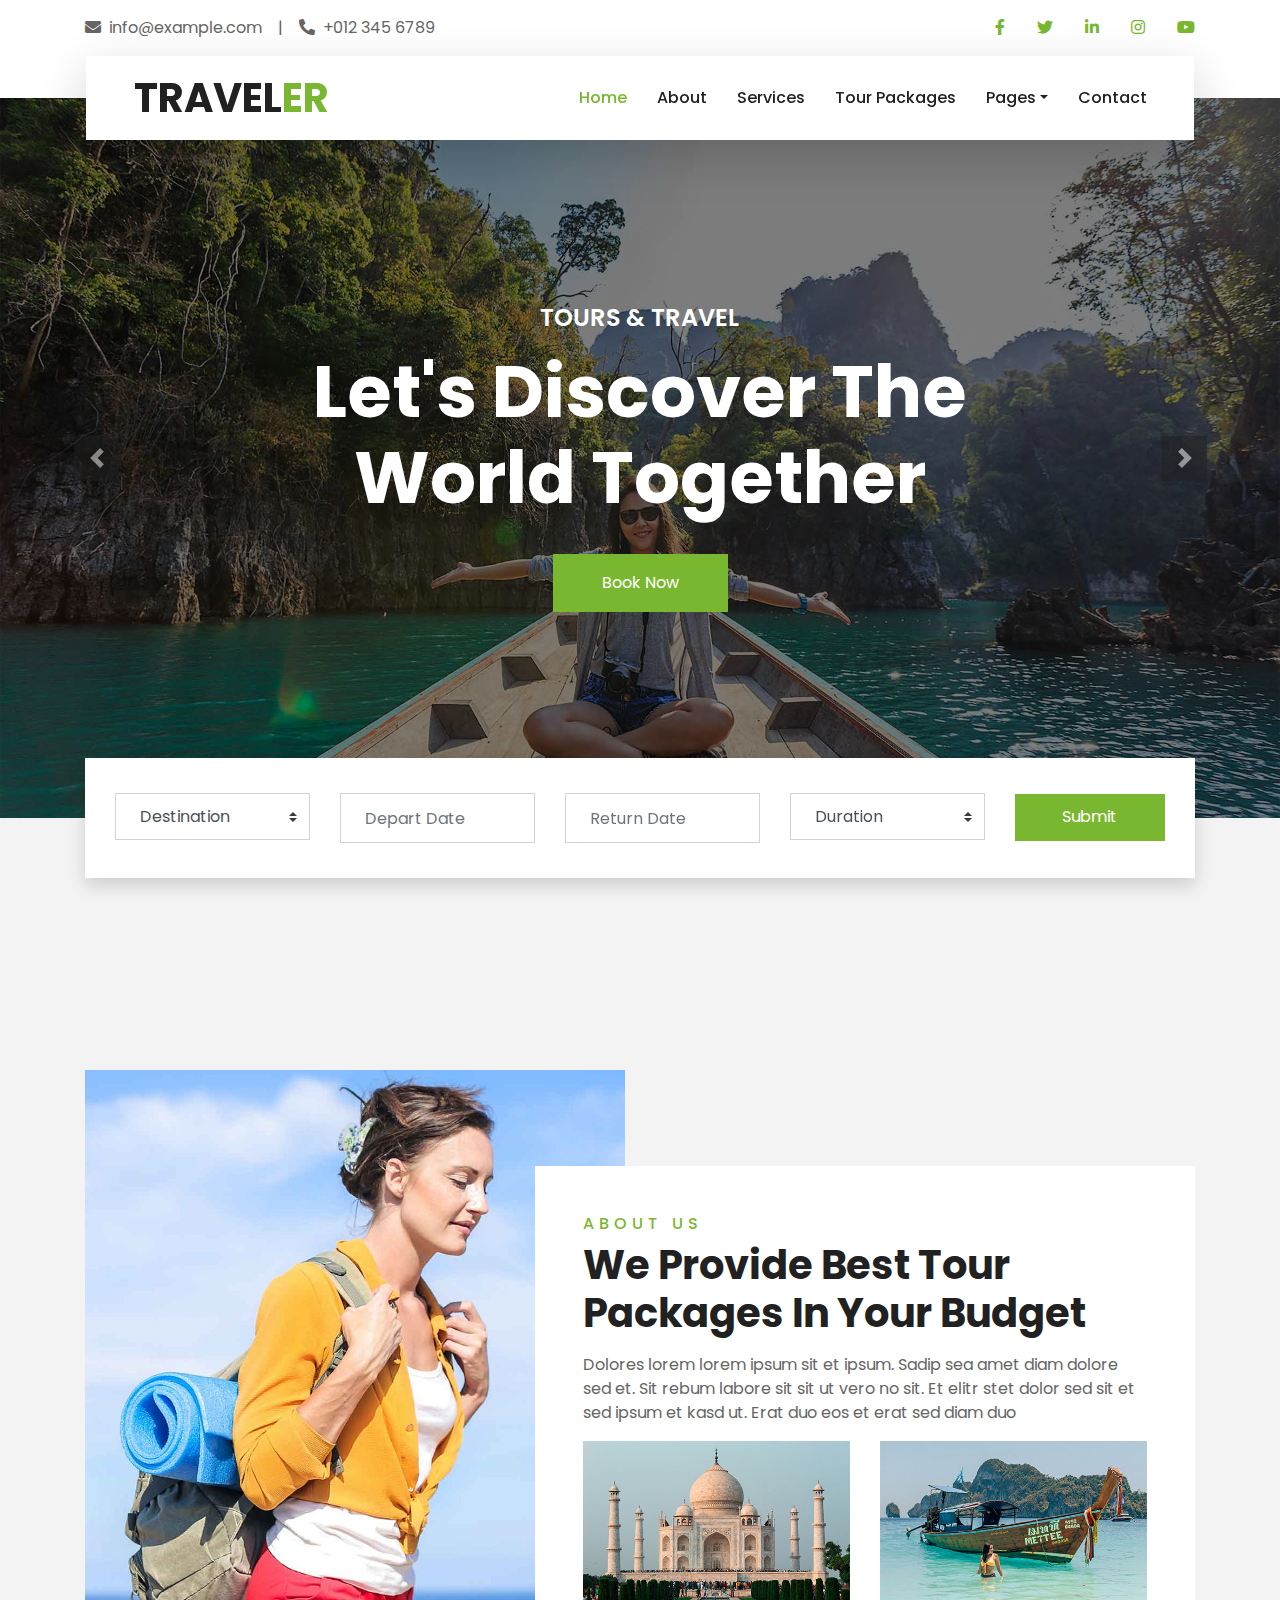
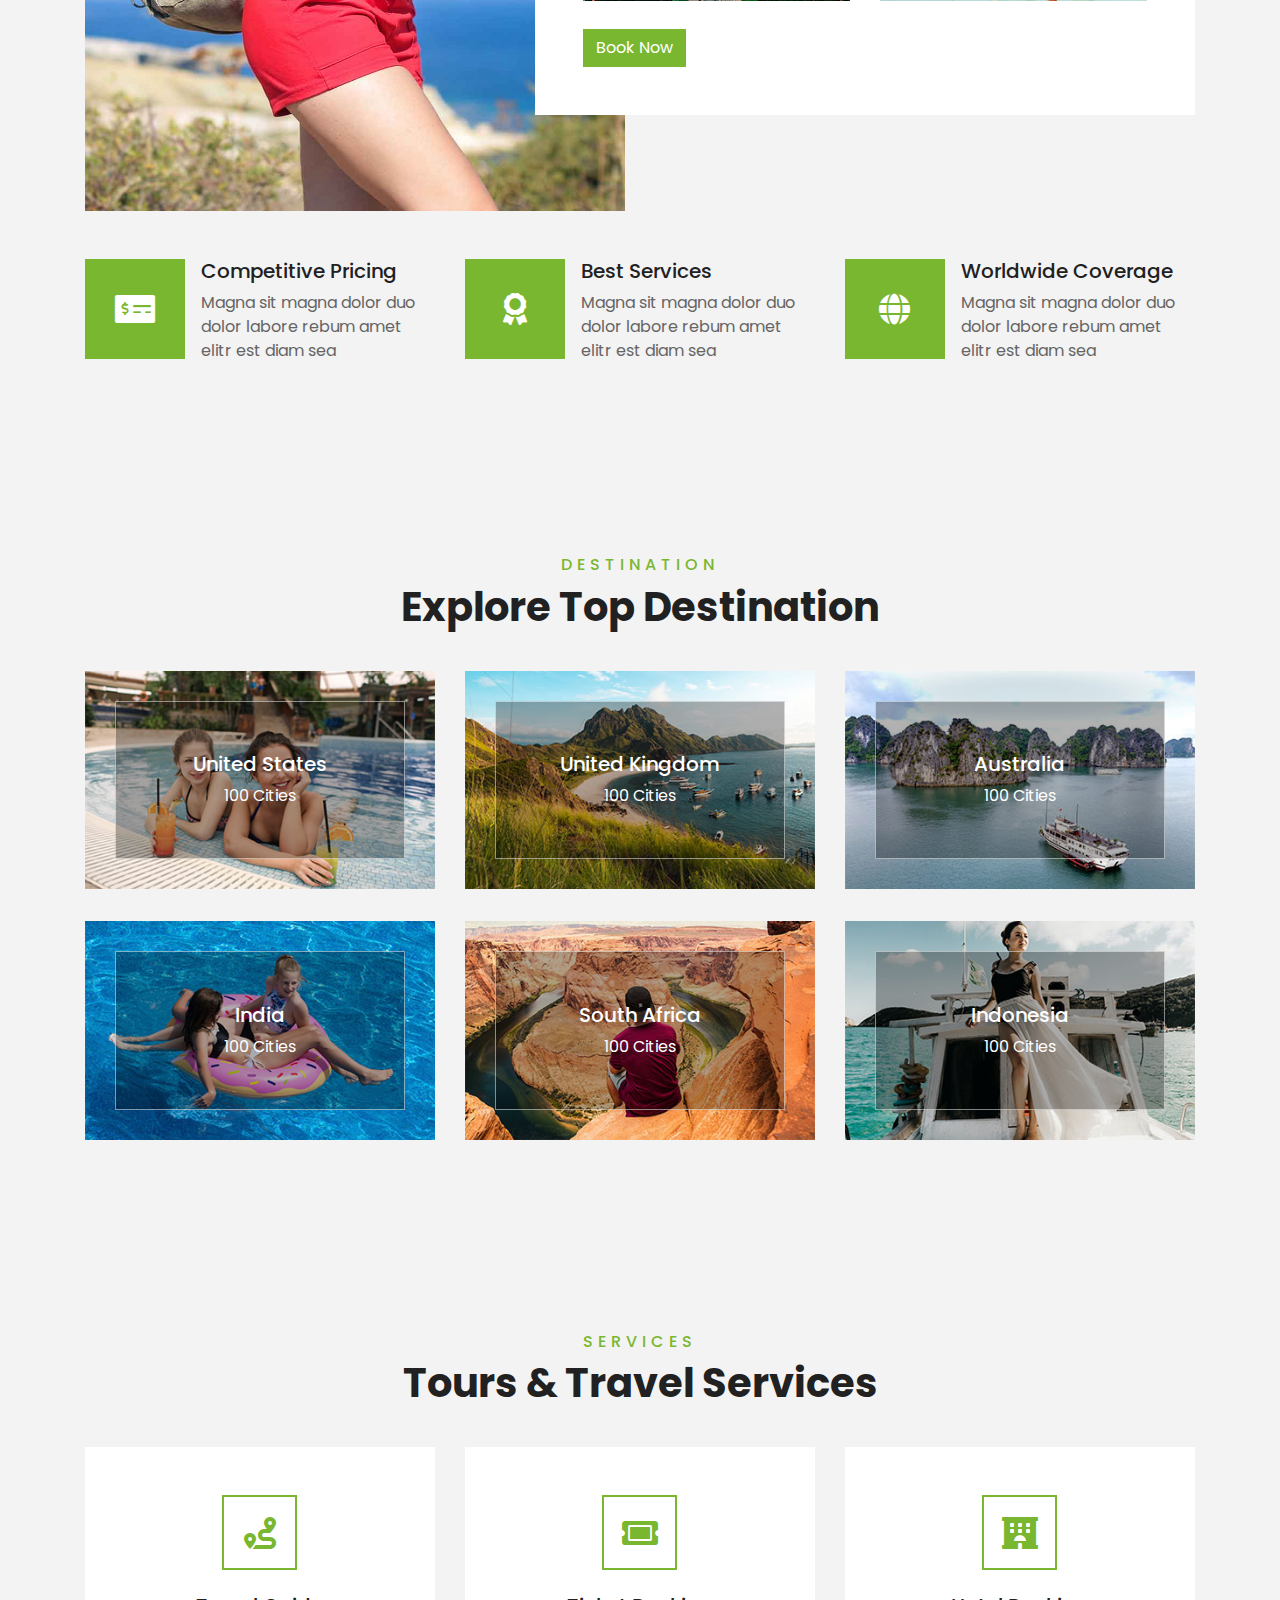
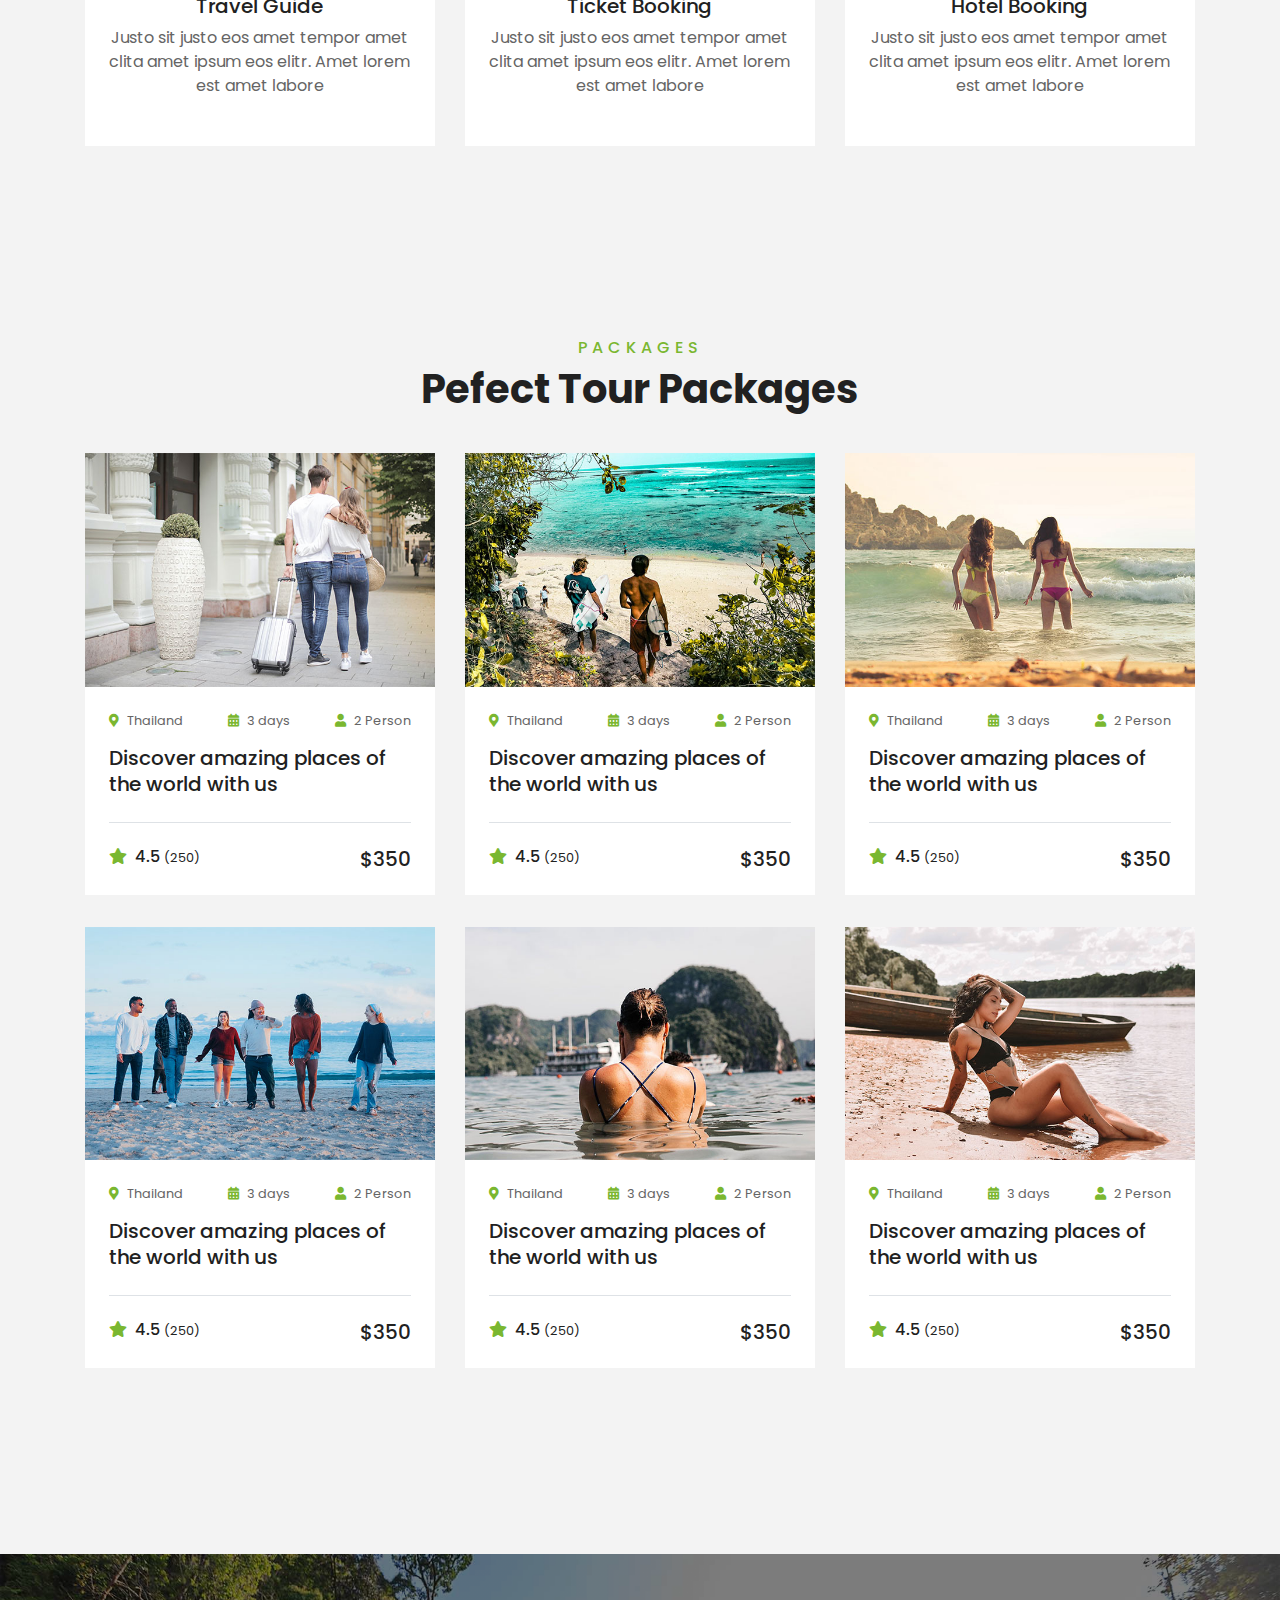
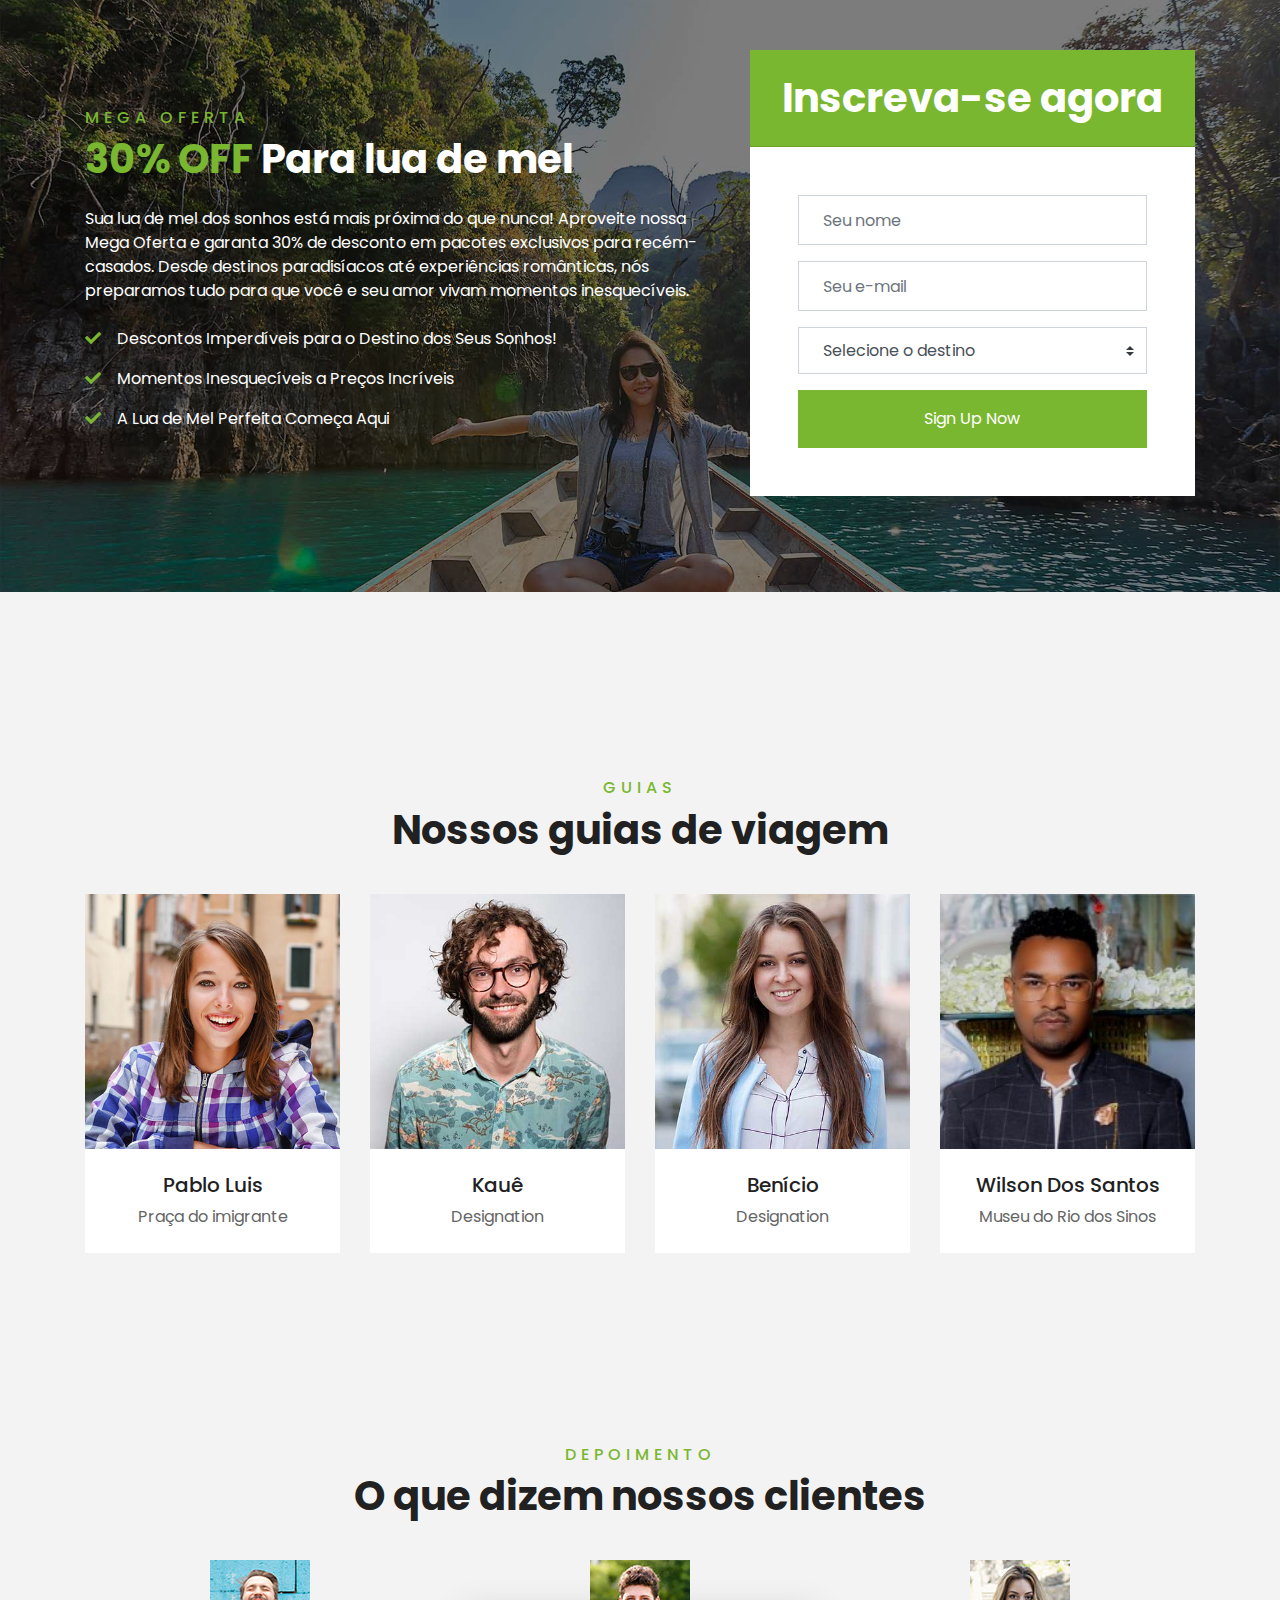
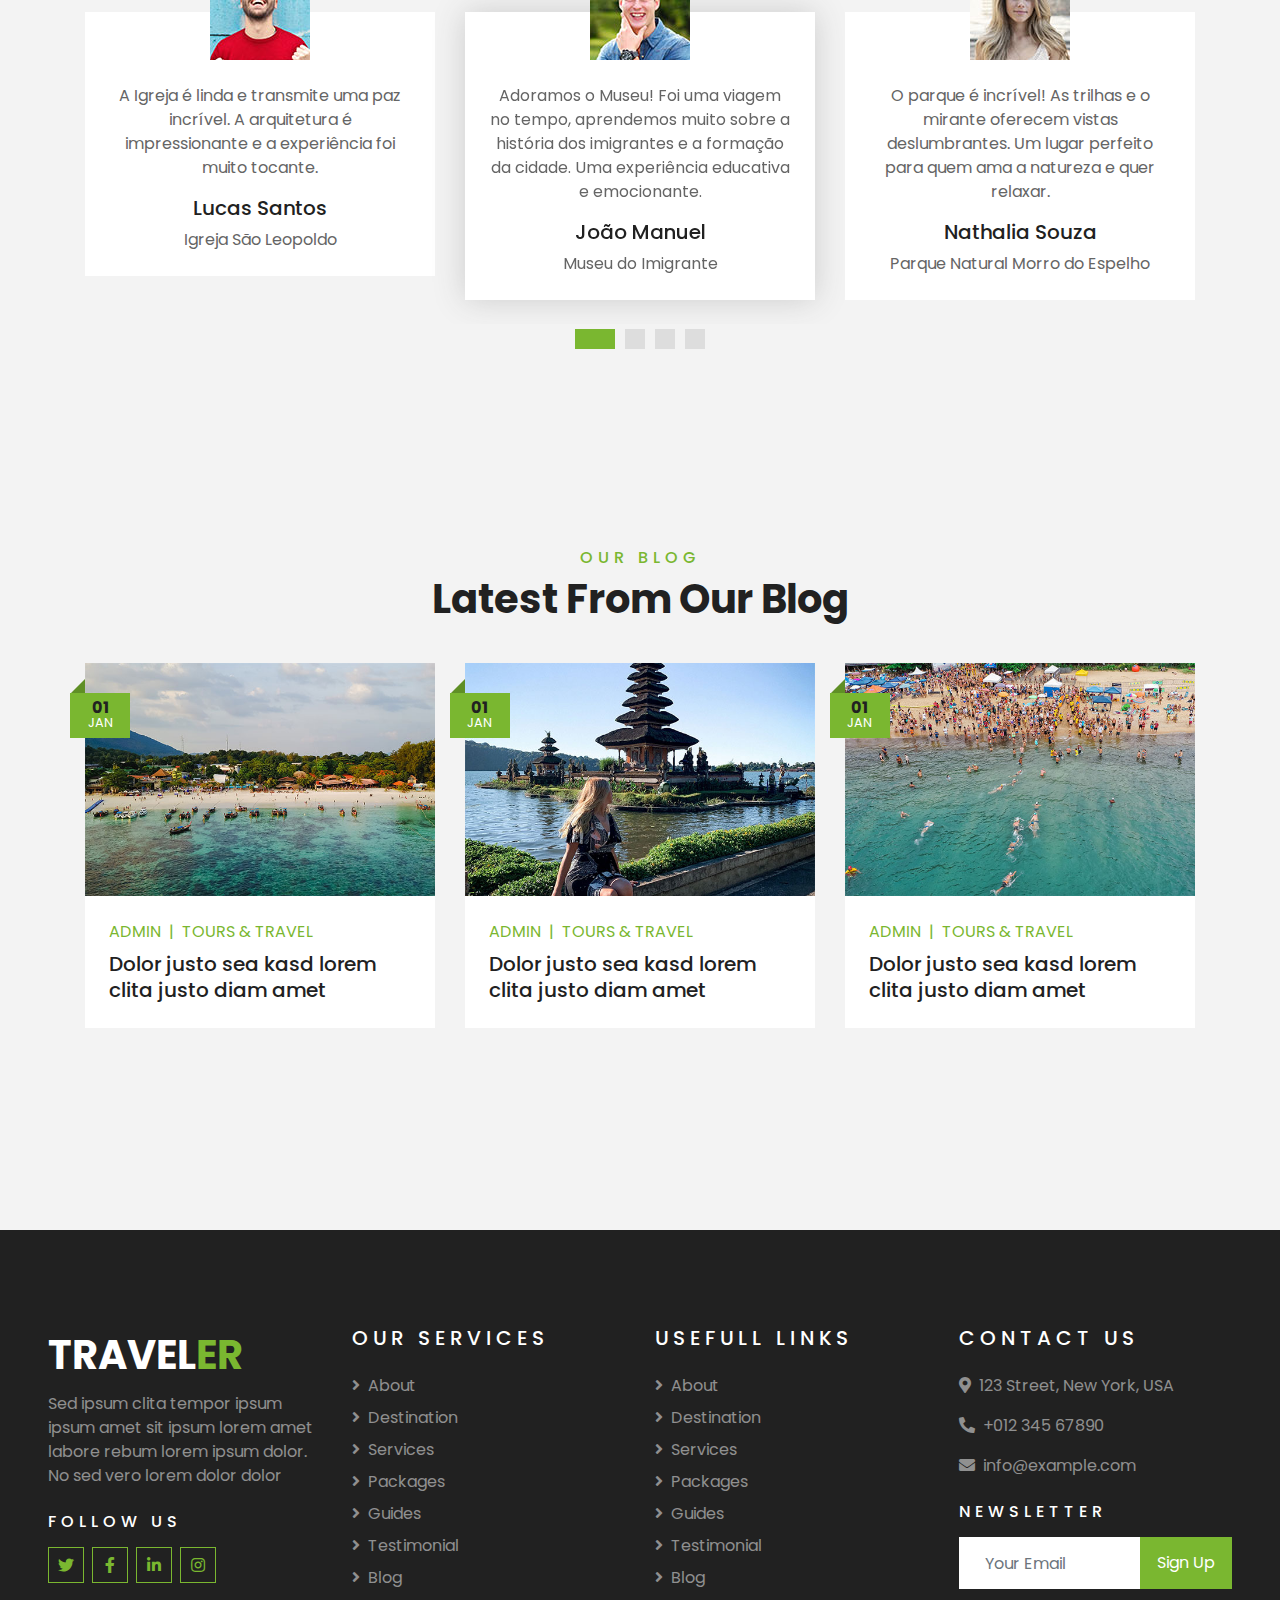
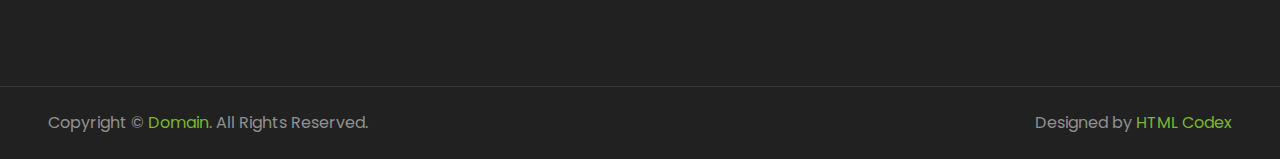
==== commit 84aafebd: ":fire: Formulário de contato" ====
--- a/index.html
+++ b/index.html
@@ -502,34 +502,35 @@
             <div class="row align-items-center">
                 <div class="col-lg-7 mb-5 mb-lg-0">
                     <div class="mb-4">
-                        <h6 class="text-primary text-uppercase" style="letter-spacing: 5px;">Mega Offer</h6>
-                        <h1 class="text-white"><span class="text-primary">30% OFF</span> For Honeymoon</h1>
-                    </div>
-                    <p class="text-white">Invidunt lorem justo sanctus clita. Erat lorem labore ea, justo dolor lorem ipsum ut sed eos,
-                        ipsum et dolor kasd sit ea justo. Erat justo sed sed diam. Ea et erat ut sed diam sea ipsum est
-                        dolor</p>
+                        <h6 class="text-primary text-uppercase" style="letter-spacing: 5px;">Mega Oferta</h6>
+                        <h1 class="text-white"><span class="text-primary">30% OFF</span> Para lua de mel</h1>
+                    </div>
+                    <p class="text-white">Sua lua de mel dos sonhos está mais próxima do que nunca! 
+                        Aproveite nossa Mega Oferta e garanta 30% de desconto em pacotes exclusivos 
+                        para recém-casados. Desde destinos paradisíacos até experiências românticas, 
+                        nós preparamos tudo para que você e seu amor vivam momentos inesquecíveis.</p>
                     <ul class="list-inline text-white m-0">
-                        <li class="py-2"><i class="fa fa-check text-primary mr-3"></i>Labore eos amet dolor amet diam</li>
-                        <li class="py-2"><i class="fa fa-check text-primary mr-3"></i>Etsea et sit dolor amet ipsum</li>
-                        <li class="py-2"><i class="fa fa-check text-primary mr-3"></i>Diam dolor diam elitripsum vero.</li>
+                        <li class="py-2"><i class="fa fa-check text-primary mr-3"></i>Descontos Imperdíveis para o Destino dos Seus Sonhos!</li>
+                        <li class="py-2"><i class="fa fa-check text-primary mr-3"></i>Momentos Inesquecíveis a Preços Incríveis</li>
+                        <li class="py-2"><i class="fa fa-check text-primary mr-3"></i>A Lua de Mel Perfeita Começa Aqui</li>
                     </ul>
                 </div>
                 <div class="col-lg-5">
                     <div class="card border-0">
                         <div class="card-header bg-primary text-center p-4">
-                            <h1 class="text-white m-0">Sign Up Now</h1>
+                            <h1 class="text-white m-0">Inscreva-se agora</h1>
                         </div>
                         <div class="card-body rounded-bottom bg-white p-5">
                             <form>
                                 <div class="form-group">
-                                    <input type="text" class="form-control p-4" placeholder="Your name" required="required" />
+                                    <input type="text" class="form-control p-4" placeholder="Seu nome" required="required" />
                                 </div>
                                 <div class="form-group">
-                                    <input type="email" class="form-control p-4" placeholder="Your email" required="required" />
+                                    <input type="email" class="form-control p-4" placeholder="Seu e-mail" required="required" />
                                 </div>
                                 <div class="form-group">
                                     <select class="custom-select px-4" style="height: 47px;">
-                                        <option selected>Select a destination</option>
+                                        <option selected>Selecione o destino</option>
                                         <option value="1">destination 1</option>
                                         <option value="2">destination 1</option>
                                         <option value="3">destination 1</option>
@@ -552,8 +553,8 @@
     <div class="container-fluid py-5">
         <div class="container pt-5 pb-3">
             <div class="text-center mb-3 pb-3">
-                <h6 class="text-primary text-uppercase" style="letter-spacing: 5px;">Guides</h6>
-                <h1>Our Travel Guides</h1>
+                <h6 class="text-primary text-uppercase" style="letter-spacing: 5px;">Guias</h6>
+                <h1>Nossos guias de viagem</h1>
             </div>
             <div class="row">
                 <div class="col-lg-3 col-md-4 col-sm-6 pb-2">
@@ -568,8 +569,8 @@
                             </div>
                         </div>
                         <div class="text-center py-4">
-                            <h5 class="text-truncate">Guide Name</h5>
-                            <p class="m-0">Designation</p>
+                            <h5 class="text-truncate">Pablo Luis</h5>
+                            <p class="m-0">Praça do imigrante</p>
                         </div>
                     </div>
                 </div>
@@ -585,7 +586,7 @@
                             </div>
                         </div>
                         <div class="text-center py-4">
-                            <h5 class="text-truncate">Guide Name</h5>
+                            <h5 class="text-truncate">Kauê </h5>
                             <p class="m-0">Designation</p>
                         </div>
                     </div>
@@ -602,7 +603,7 @@
                             </div>
                         </div>
                         <div class="text-center py-4">
-                            <h5 class="text-truncate">Guide Name</h5>
+                            <h5 class="text-truncate">Benício</h5>
                             <p class="m-0">Designation</p>
                         </div>
                     </div>
@@ -610,7 +611,7 @@
                 <div class="col-lg-3 col-md-4 col-sm-6 pb-2">
                     <div class="team-item bg-white mb-4">
                         <div class="team-img position-relative overflow-hidden">
-                            <img class="img-fluid w-100" src="img/team-4.jpg" alt="">
+                            <img class="img-fluid w-100" src="img/Wilson.png" alt="wilson">
                             <div class="team-social">
                                 <a class="btn btn-outline-primary btn-square" href=""><i class="fab fa-twitter"></i></a>
                                 <a class="btn btn-outline-primary btn-square" href=""><i class="fab fa-facebook-f"></i></a>
@@ -619,8 +620,8 @@
                             </div>
                         </div>
                         <div class="text-center py-4">
-                            <h5 class="text-truncate">Guide Name</h5>
-                            <p class="m-0">Designation</p>
+                            <h5 class="text-truncate">Wilson Dos Santos</h5>
+                            <p class="m-0">Museu do Rio dos Sinos</p>
                         </div>
                     </div>
                 </div>
@@ -634,44 +635,51 @@
     <div class="container-fluid py-5">
         <div class="container py-5">
             <div class="text-center mb-3 pb-3">
-                <h6 class="text-primary text-uppercase" style="letter-spacing: 5px;">Testimonial</h6>
-                <h1>What Say Our Clients</h1>
+                <h6 class="text-primary text-uppercase" style="letter-spacing: 5px;">Depoimento</h6>
+                <h1>O que dizem nossos clientes</h1>
             </div>
             <div class="owl-carousel testimonial-carousel">
                 <div class="text-center pb-4">
                     <img class="img-fluid mx-auto" src="img/testimonial-1.jpg" style="width: 100px; height: 100px;" >
                     <div class="testimonial-text bg-white p-4 mt-n5">
-                        <p class="mt-5">Dolor et eos labore, stet justo sed est sed. Diam sed sed dolor stet amet eirmod eos labore diam
+                        <p class="mt-5">
+                            Adoramos o Museu! Foi uma viagem no tempo, aprendemos muito sobre a história dos imigrantes 
+                            e a formação da cidade. Uma experiência educativa e emocionante.
                         </p>
-                        <h5 class="text-truncate">Client Name</h5>
-                        <span>Profession</span>
+                        <h5 class="text-truncate">João Manuel</h5>
+                        <span>Museu do Imigrante</span>
                     </div>
                 </div>
                 <div class="text-center">
                     <img class="img-fluid mx-auto" src="img/testimonial-2.jpg" style="width: 100px; height: 100px;" >
                     <div class="testimonial-text bg-white p-4 mt-n5">
-                        <p class="mt-5">Dolor et eos labore, stet justo sed est sed. Diam sed sed dolor stet amet eirmod eos labore diam
+                        <p class="mt-5">
+                            O parque é incrível! As trilhas e o mirante oferecem vistas deslumbrantes. 
+                            Um lugar perfeito para quem ama a natureza e quer relaxar.
                         </p>
-                        <h5 class="text-truncate">Client Name</h5>
-                        <span>Profession</span>
+                        <h5 class="text-truncate">Nathalia Souza</h5>
+                        <span>Parque Natural Morro do Espelho</span>
                     </div>
                 </div>
                 <div class="text-center">
                     <img class="img-fluid mx-auto" src="img/testimonial-3.jpg" style="width: 100px; height: 100px;" >
                     <div class="testimonial-text bg-white p-4 mt-n5">
-                        <p class="mt-5">Dolor et eos labore, stet justo sed est sed. Diam sed sed dolor stet amet eirmod eos labore diam
+                        <p class="mt-5">
+                            A Praça é encantadora, com suas esculturas e a tranquilidade do lugar. 
+                            Um ótimo espaço para passeios calmos e para conhecer mais da história local.
                         </p>
-                        <h5 class="text-truncate">Client Name</h5>
-                        <span>Profession</span>
+                        <h5 class="text-truncate">Carlos Lima</h5>
+                        <span>Praça do Imigrante</span>
                     </div>
                 </div>
                 <div class="text-center">
                     <img class="img-fluid mx-auto" src="img/testimonial-4.jpg" style="width: 100px; height: 100px;" >
                     <div class="testimonial-text bg-white p-4 mt-n5">
-                        <p class="mt-5">Dolor et eos labore, stet justo sed est sed. Diam sed sed dolor stet amet eirmod eos labore diam
+                        <p class="mt-5">
+                            A Igreja é linda e transmite uma paz incrível. A arquitetura é impressionante e a experiência foi muito tocante.
                         </p>
-                        <h5 class="text-truncate">Client Name</h5>
-                        <span>Profession</span>
+                        <h5 class="text-truncate">Lucas Santos</h5>
+                        <span>Igreja São Leopoldo</span>
                     </div>
                 </div>
             </div>
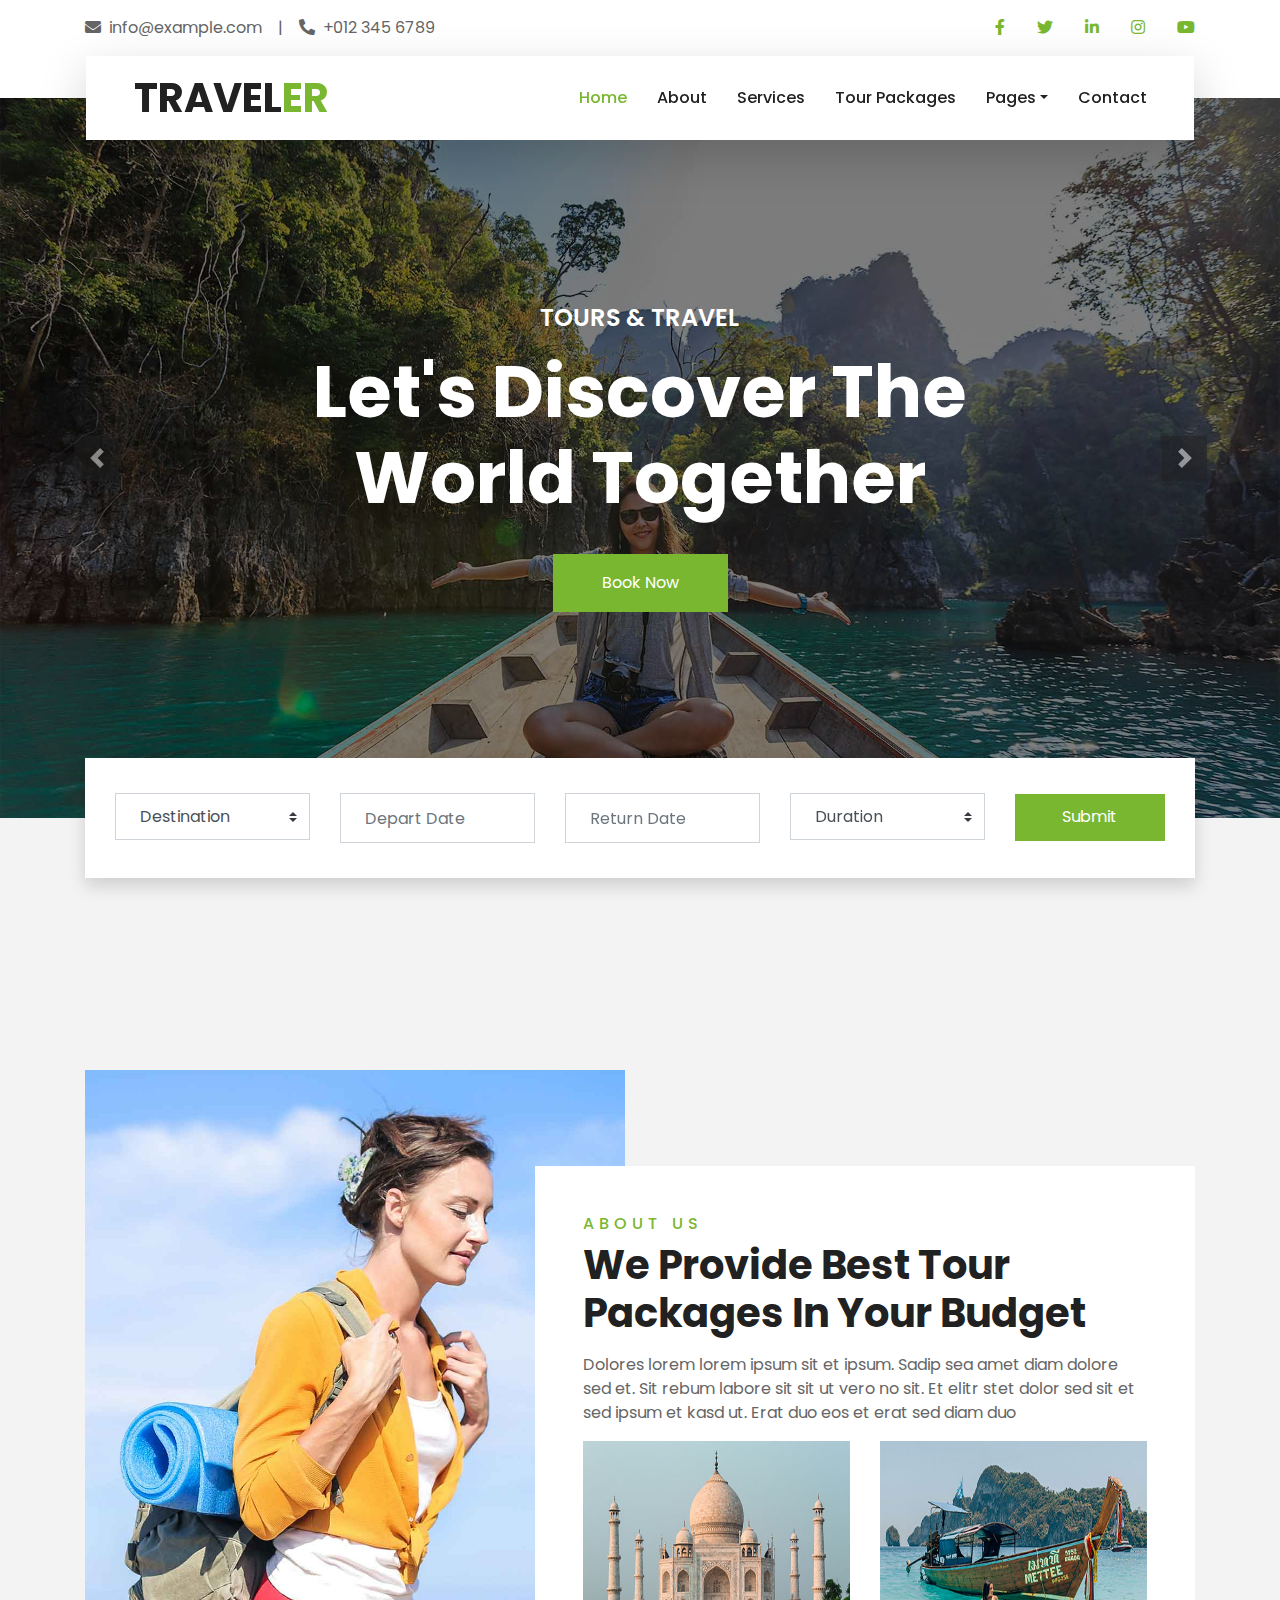
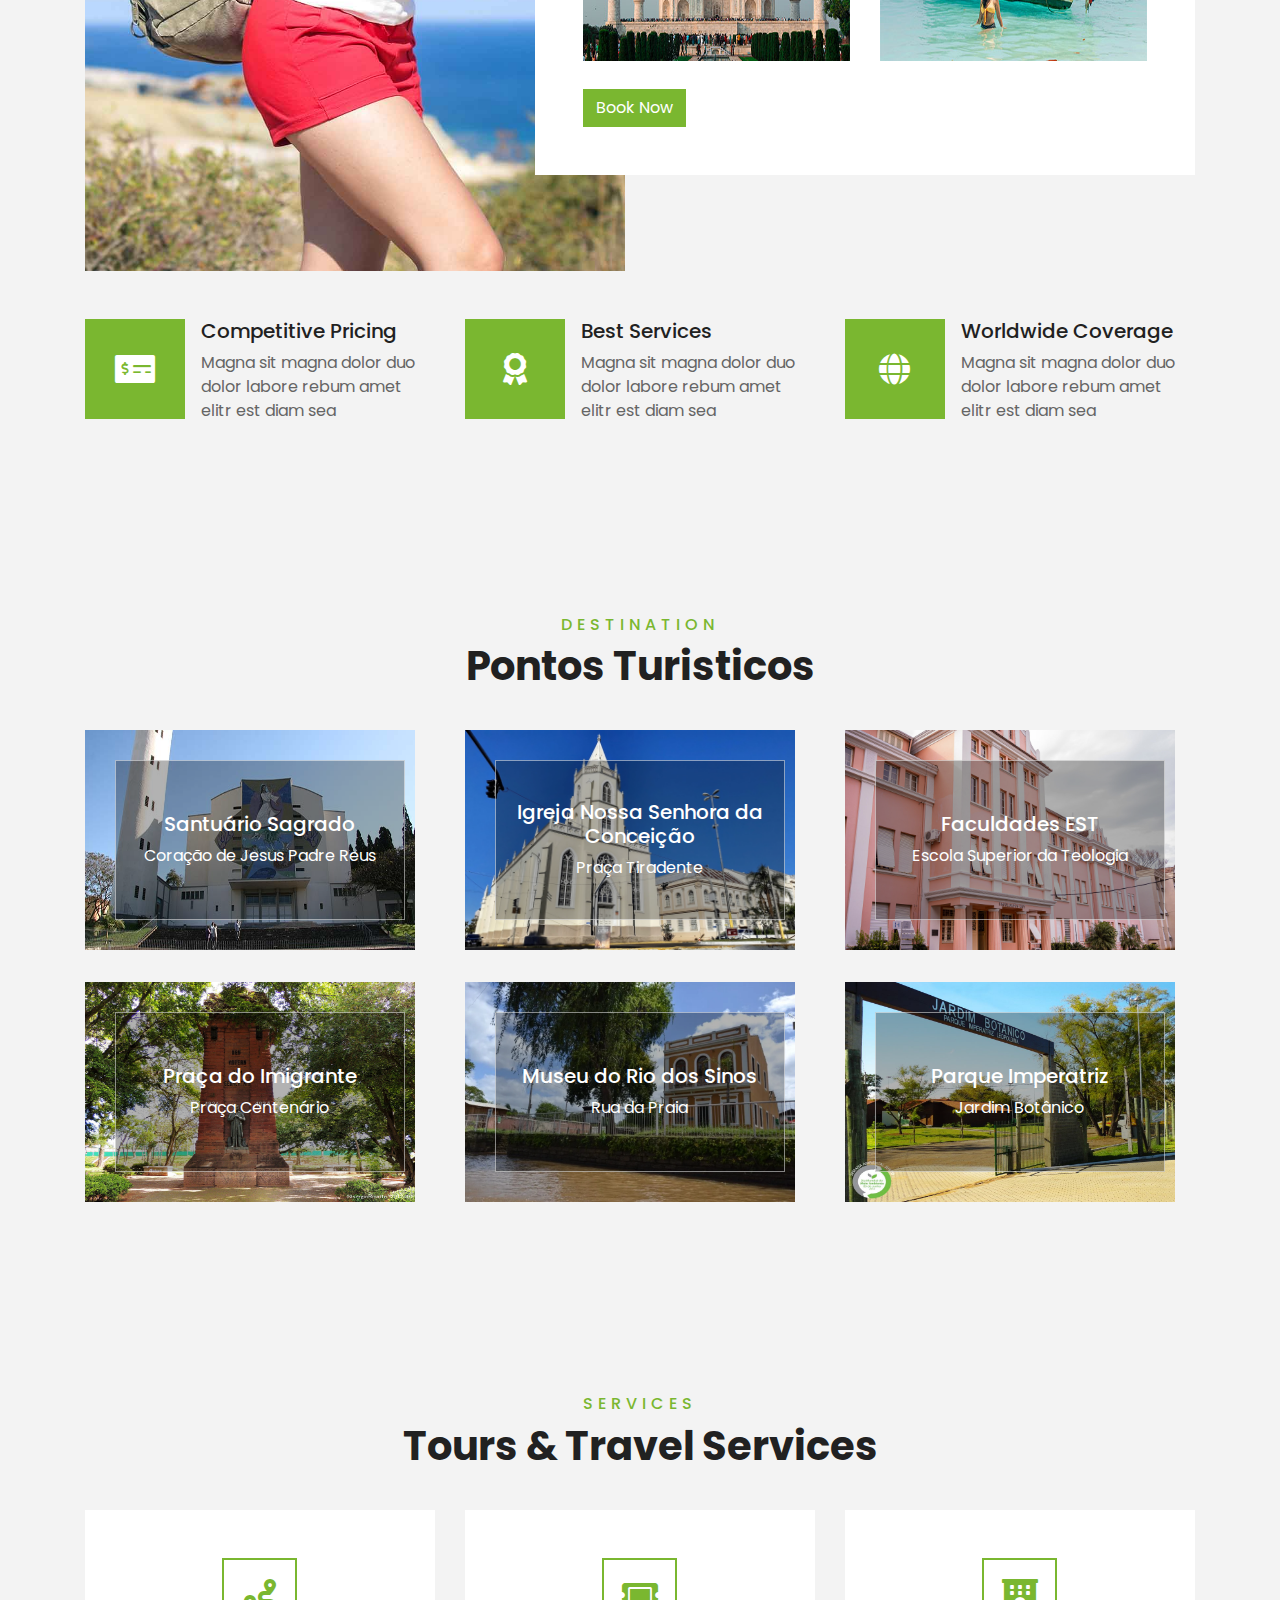
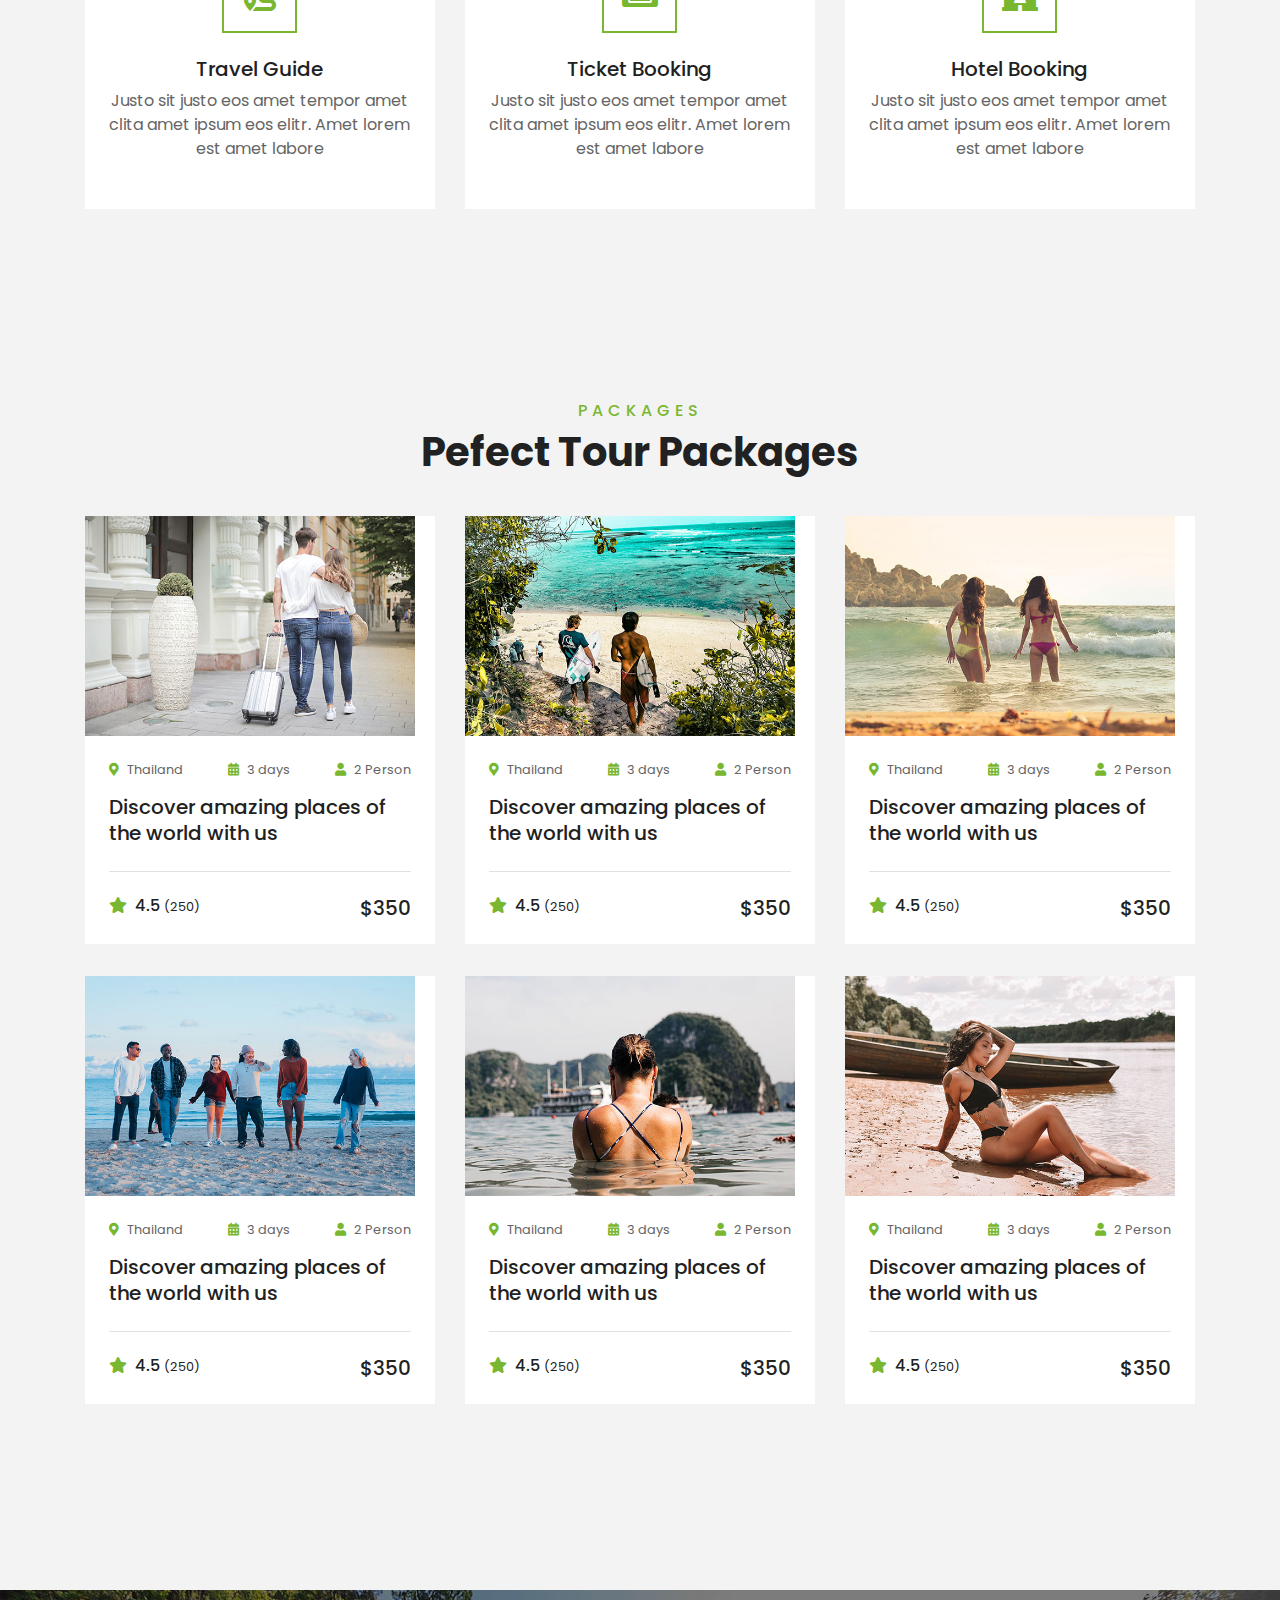
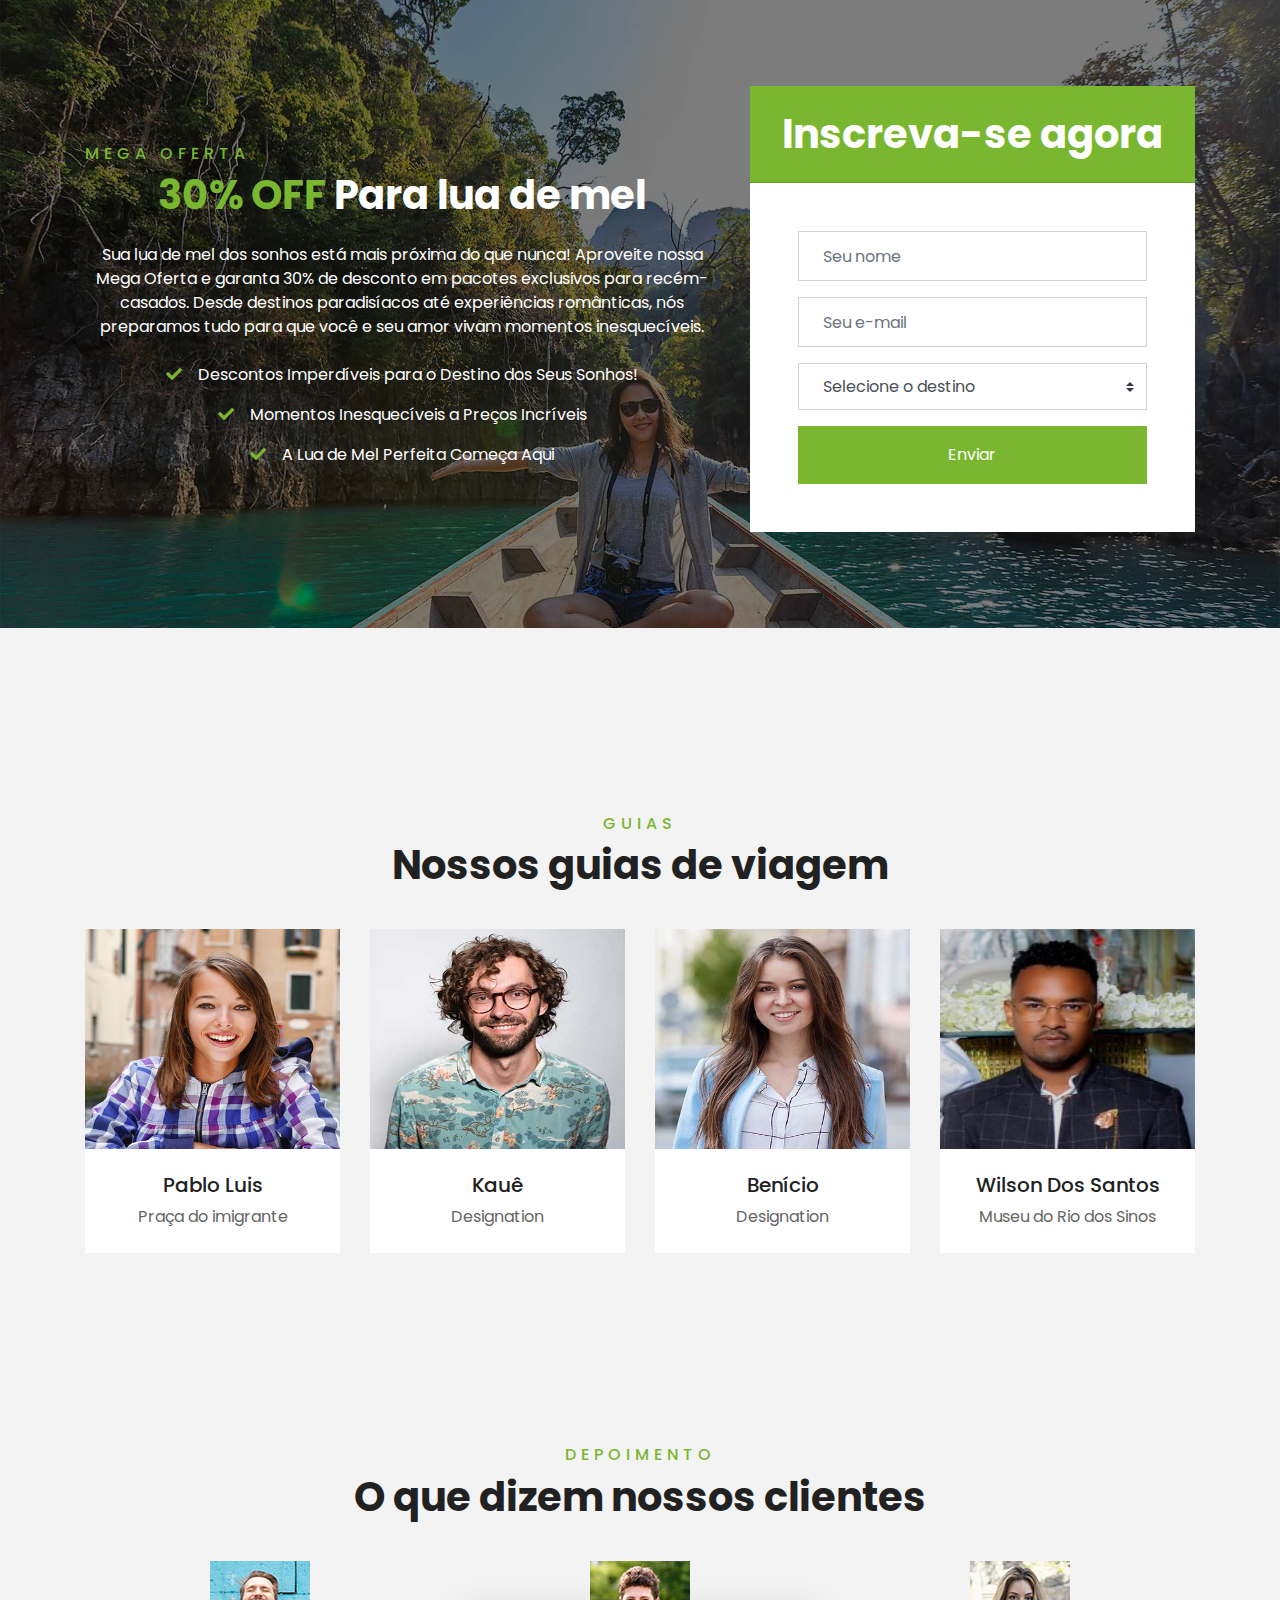
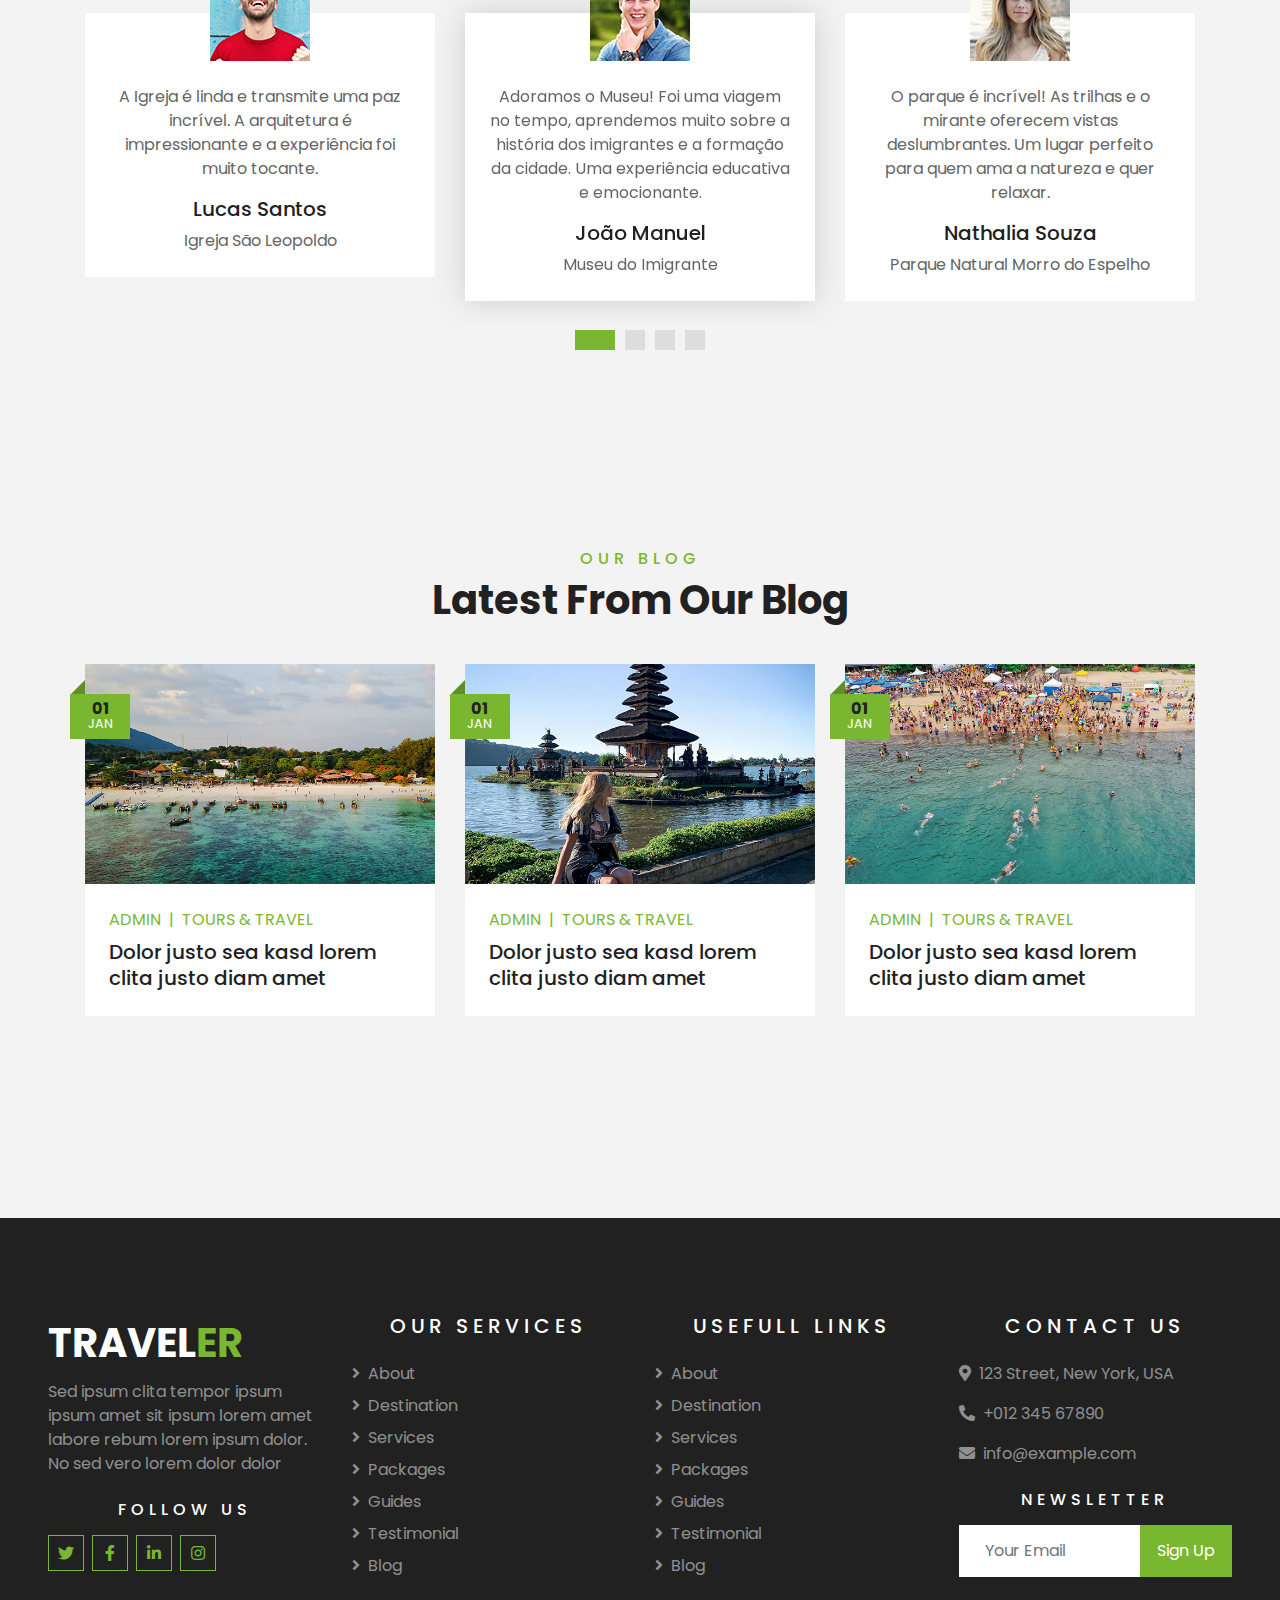
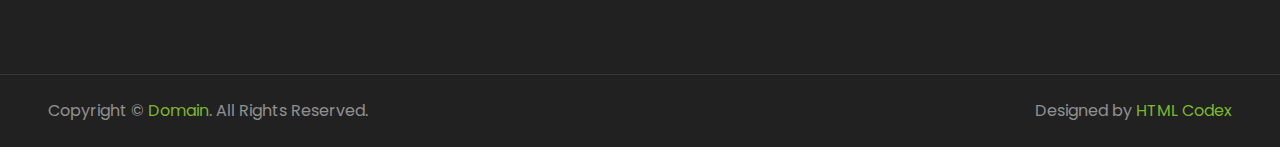
==== commit 4891d85b: ":fire: Form de contato e destinos" ====
--- a/index.html
+++ b/index.html
@@ -265,65 +265,65 @@
     <!-- Feature End -->
 
 
-    <!-- Destination Start -->
-    <div class="container-fluid py-5">
+     <!-- Destination Start -->
+     <div class="container-fluid py-5">
         <div class="container pt-5 pb-3">
             <div class="text-center mb-3 pb-3">
                 <h6 class="text-primary text-uppercase" style="letter-spacing: 5px;">Destination</h6>
-                <h1>Explore Top Destination</h1>
+                <h1>Pontos Turisticos</h1>
             </div>
             <div class="row">
                 <div class="col-lg-4 col-md-6 mb-4">
                     <div class="destination-item position-relative overflow-hidden mb-2">
-                        <img class="img-fluid" src="img/destination-1.jpg" alt="">
+                        <img class="img-fluid" src="Imagens/santuario padre reus.jpg" alt="">
                         <a class="destination-overlay text-white text-decoration-none" href="">
-                            <h5 class="text-white">United States</h5>
-                            <span>100 Cities</span>
+                            <h5 class="text-white">Santuário Sagrado</h5>
+                            <span>Coração de Jesus Padre Reus</span>
                         </a>
                     </div>
                 </div>
                 <div class="col-lg-4 col-md-6 mb-4">
                     <div class="destination-item position-relative overflow-hidden mb-2">
-                        <img class="img-fluid" src="img/destination-2.jpg" alt="">
+                        <img class="img-fluid" src="Imagens/Igreja Nossa Senhora da Conceicao.jpg" alt="">
                         <a class="destination-overlay text-white text-decoration-none" href="">
-                            <h5 class="text-white">United Kingdom</h5>
-                            <span>100 Cities</span>
+                            <h5 class="text-white">Igreja Nossa Senhora da Conceição</h5>
+                            <span>Praça Tiradente</span>
                         </a>
                     </div>
                 </div>
                 <div class="col-lg-4 col-md-6 mb-4">
                     <div class="destination-item position-relative overflow-hidden mb-2">
-                        <img class="img-fluid" src="img/destination-3.jpg" alt="">
+                        <img class="img-fluid" src="Imagens/Escola Superior de Teologia 2.jpg" alt="">
                         <a class="destination-overlay text-white text-decoration-none" href="">
-                            <h5 class="text-white">Australia</h5>
-                            <span>100 Cities</span>
+                            <h5 class="text-white">Faculdades EST</h5>
+                            <span>Escola Superior da Teologia</span>
                         </a>
                     </div>
                 </div>
                 <div class="col-lg-4 col-md-6 mb-4">
                     <div class="destination-item position-relative overflow-hidden mb-2">
-                        <img class="img-fluid" src="img/destination-4.jpg" alt="">
+                        <img class="img-fluid" src="Imagens/praca do imigrante.jpg" alt="">
                         <a class="destination-overlay text-white text-decoration-none" href="">
-                            <h5 class="text-white">India</h5>
-                            <span>100 Cities</span>
+                            <h5 class="text-white">Praça do Imigrante</h5>
+                            <span>Praça Centenário</span>
                         </a>
                     </div>
                 </div>
                 <div class="col-lg-4 col-md-6 mb-4">
                     <div class="destination-item position-relative overflow-hidden mb-2">
-                        <img class="img-fluid" src="img/destination-5.jpg" alt="">
+                        <img class="img-fluid" src="Imagens/museu do rio dos sinos.webp" alt="">
                         <a class="destination-overlay text-white text-decoration-none" href="">
-                            <h5 class="text-white">South Africa</h5>
-                            <span>100 Cities</span>
+                            <h5 class="text-white">Museu do Rio dos Sinos</h5>
+                            <span>Rua da Praia</span>
                         </a>
                     </div>
                 </div>
                 <div class="col-lg-4 col-md-6 mb-4">
                     <div class="destination-item position-relative overflow-hidden mb-2">
-                        <img class="img-fluid" src="img/destination-6.jpg" alt="">
+                        <img class="img-fluid" src="Imagens/parque imperatriz.jpg" alt="">
                         <a class="destination-overlay text-white text-decoration-none" href="">
-                            <h5 class="text-white">Indonesia</h5>
-                            <span>100 Cities</span>
+                            <h5 class="text-white">Parque Imperatriz</h5>
+                            <span>Jardim Botânico</span>
                         </a>
                     </div>
                 </div>
@@ -520,27 +520,34 @@
                         <div class="card-header bg-primary text-center p-4">
                             <h1 class="text-white m-0">Inscreva-se agora</h1>
                         </div>
+                        <form 
+                            onsubmit="sendEmail(); 
+                            reset();
+                            return false;"
+                        >
                         <div class="card-body rounded-bottom bg-white p-5">
                             <form>
                                 <div class="form-group">
-                                    <input type="text" class="form-control p-4" placeholder="Seu nome" required="required" />
+                                    <input type="text" id="name" class="form-control p-4" placeholder="Seu nome" required="required" />
                                 </div>
                                 <div class="form-group">
-                                    <input type="email" class="form-control p-4" placeholder="Seu e-mail" required="required" />
+                                    <input type="email" id="email" class="form-control p-4" placeholder="Seu e-mail" required="required" />
                                 </div>
                                 <div class="form-group">
-                                    <select class="custom-select px-4" style="height: 47px;">
+                                    <select id="destination" class="custom-select px-4" style="height: 47px;">
                                         <option selected>Selecione o destino</option>
-                                        <option value="1">destination 1</option>
-                                        <option value="2">destination 1</option>
-                                        <option value="3">destination 1</option>
+                                        <option value="destination1">destination 1</option>
+                                        <option value="destination2">destination 2</option>
+                                        <option value="destination3">destination 3</option>
                                     </select>
                                 </div>
                                 <div>
-                                    <button class="btn btn-primary btn-block py-3" type="submit">Sign Up Now</button>
+                                    <button class="btn btn-primary btn-block py-3" type="submit">Enviar</button>
                                 </div>
                             </form>
                         </div>
+                        <div id="success"></div>
+                    </form>
                     </div>
                 </div>
             </div>
@@ -847,6 +854,7 @@
     <!-- Contact Javascript File -->
     <script src="mail/jqBootstrapValidation.min.js"></script>
     <script src="mail/contact.js"></script>
+    <script src="mail/form.js"></script>
 
     <!-- Template Javascript -->
     <script src="js/main.js"></script>
--- a/css/style.css
+++ b/css/style.css
@@ -527,7 +527,8 @@
 
 .img-fluid {
   max-width: 100%;
-  height: auto;
+  width: 330px;
+  height: 220px;
 }
 
 .img-thumbnail {
@@ -9261,6 +9262,7 @@
 
 .text-white {
   color: #fff !important;
+  text-align: center;
 }
 
 .text-primary {
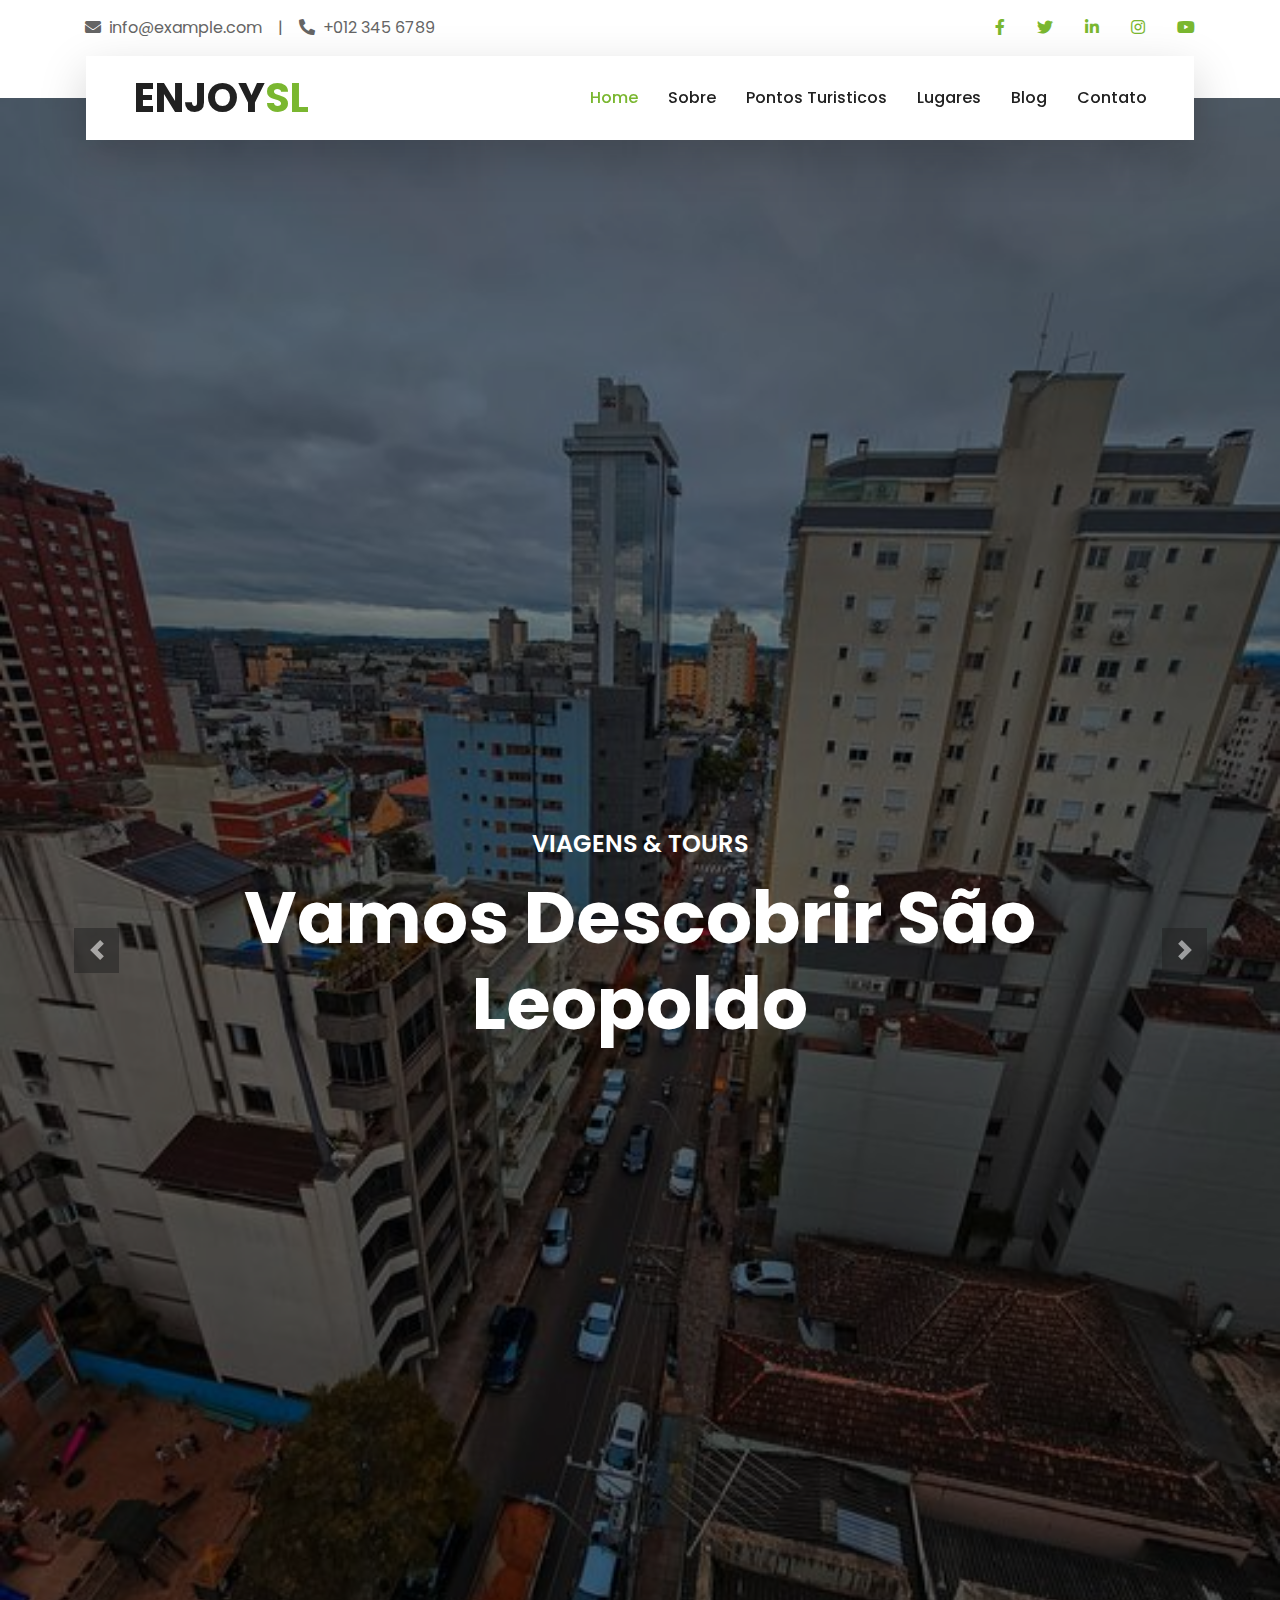
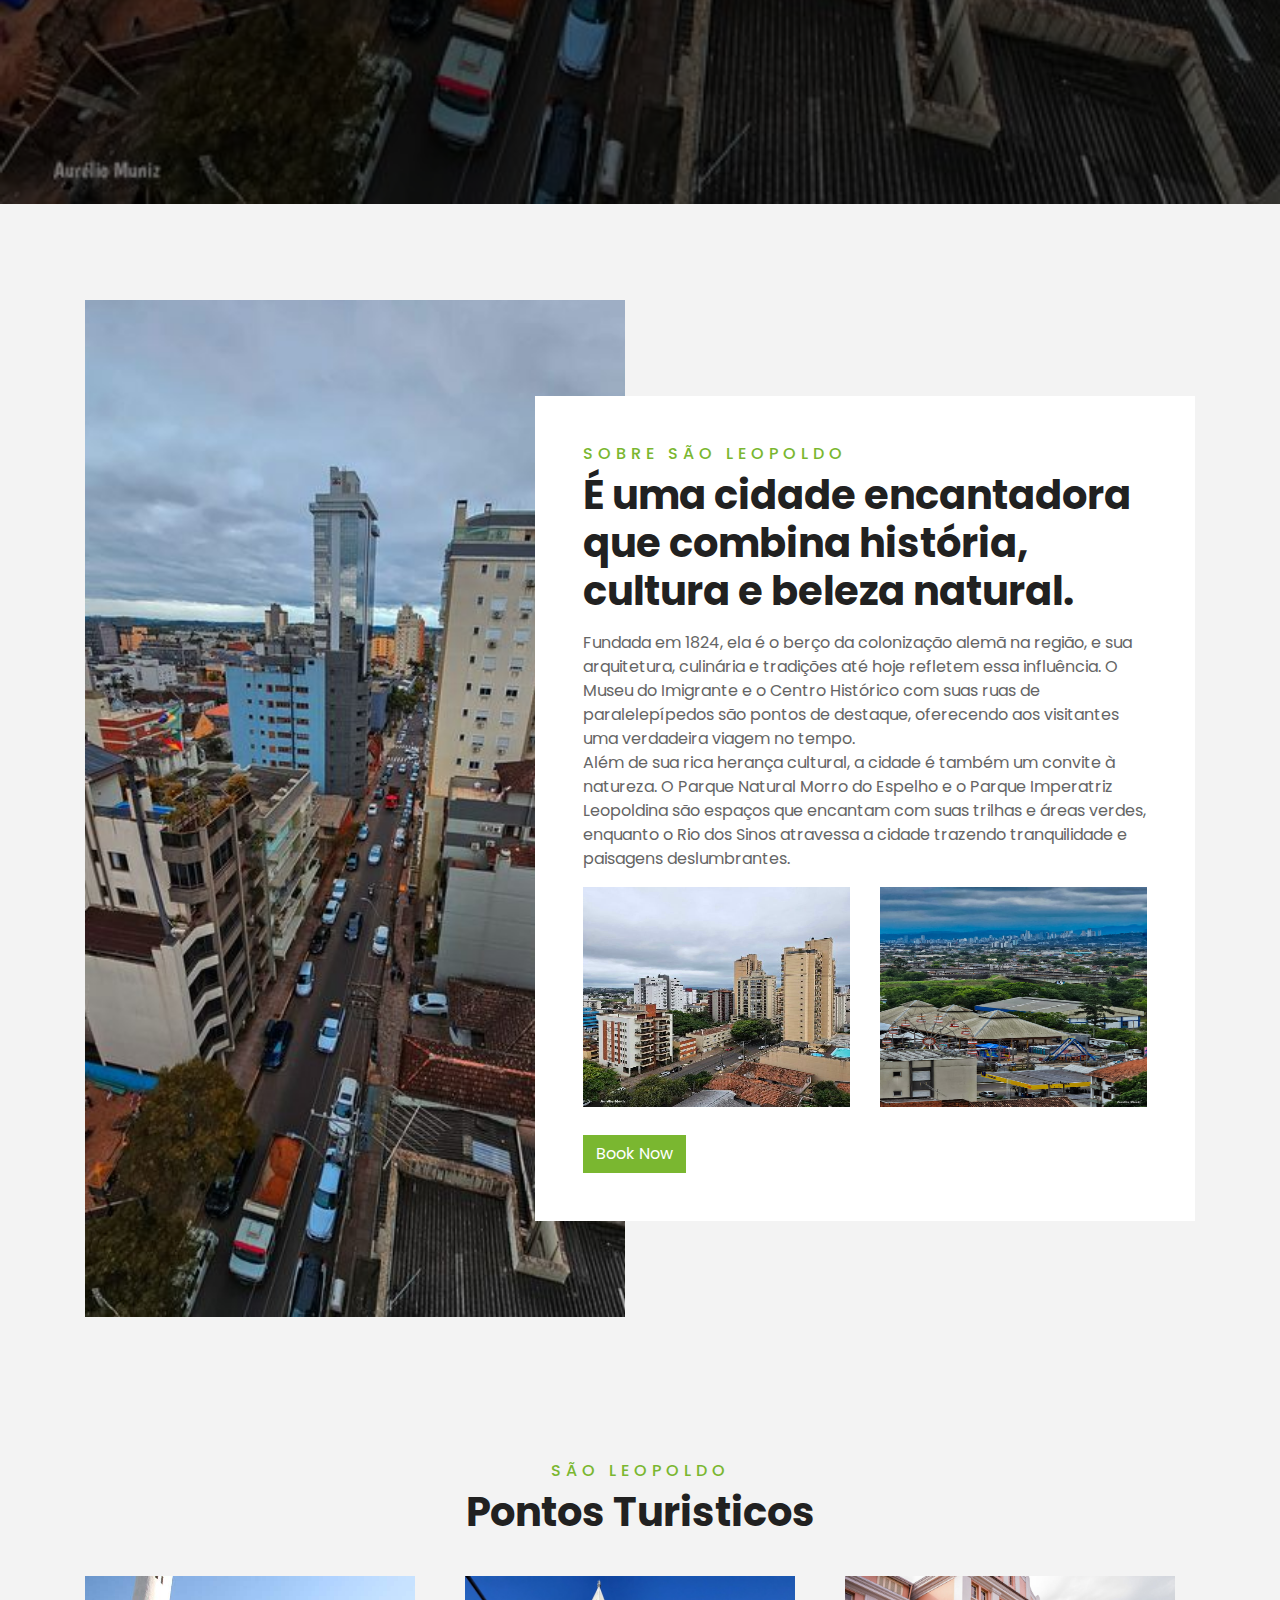
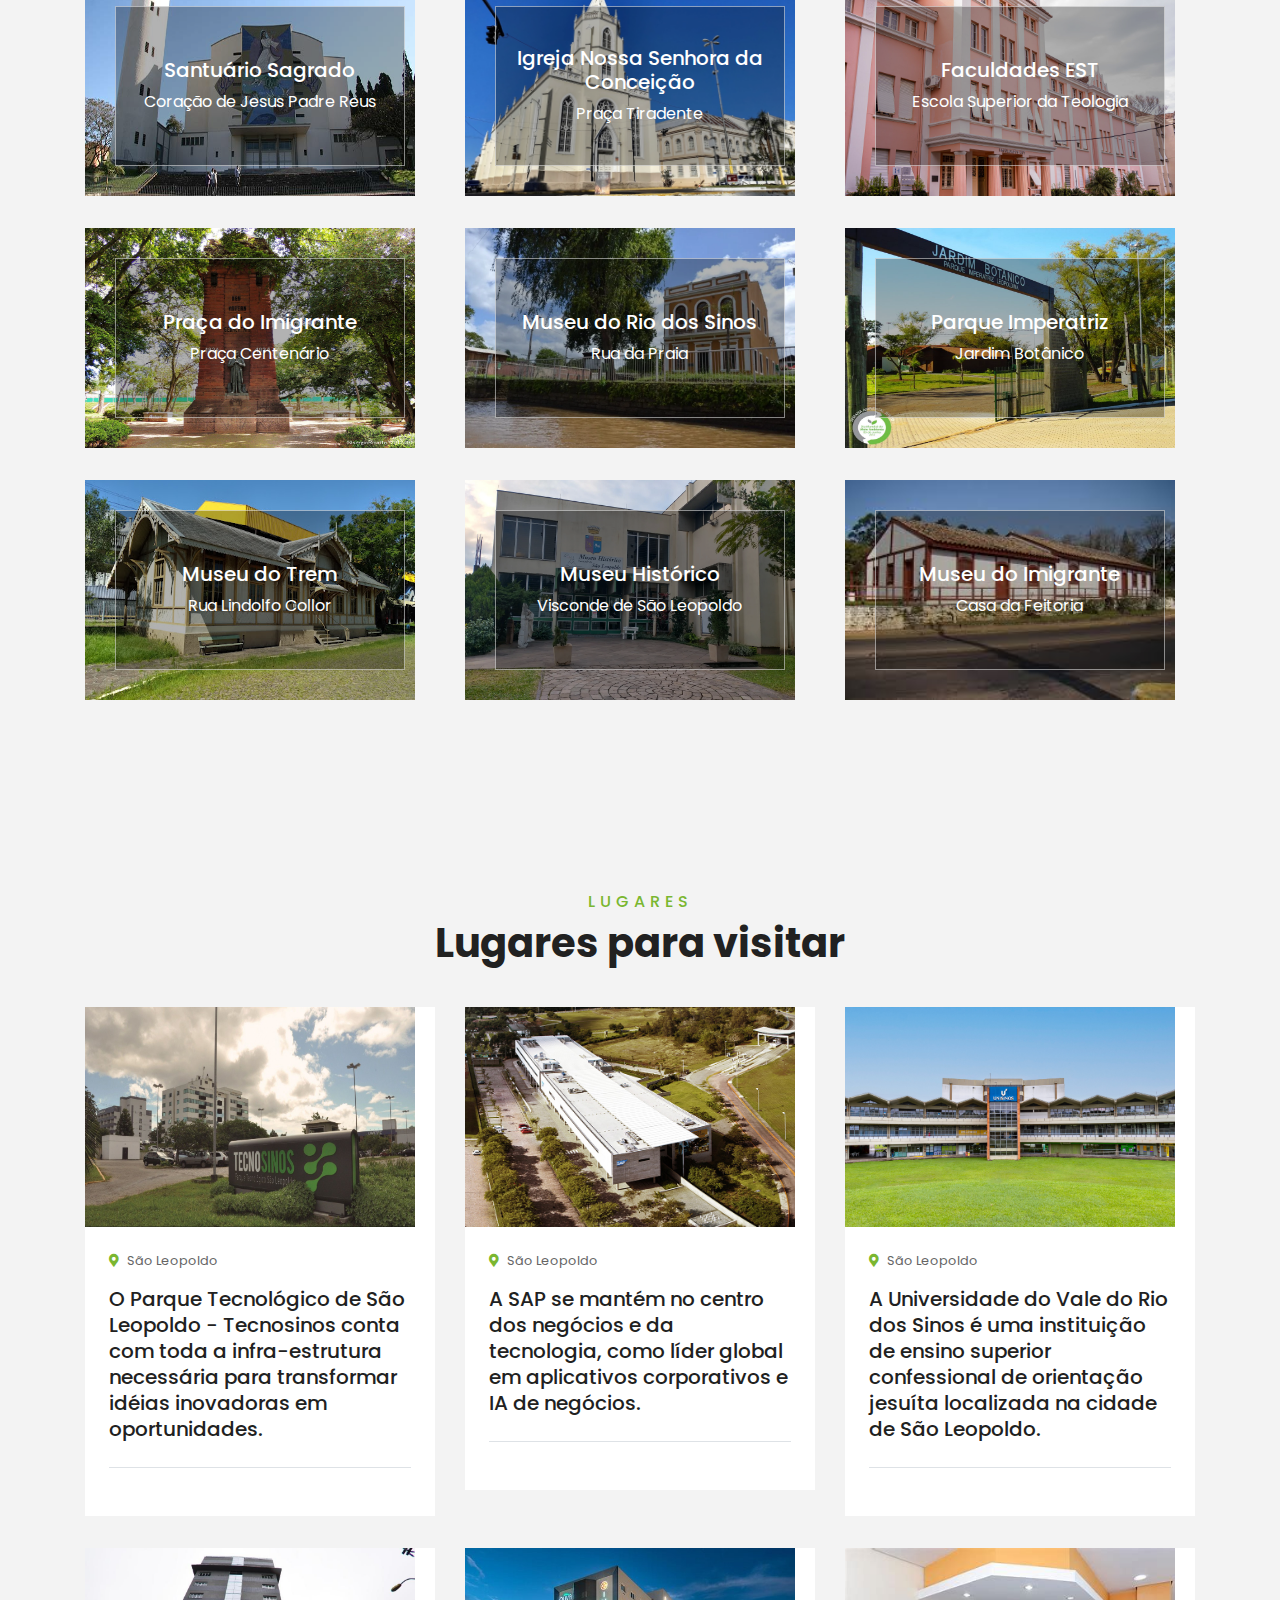
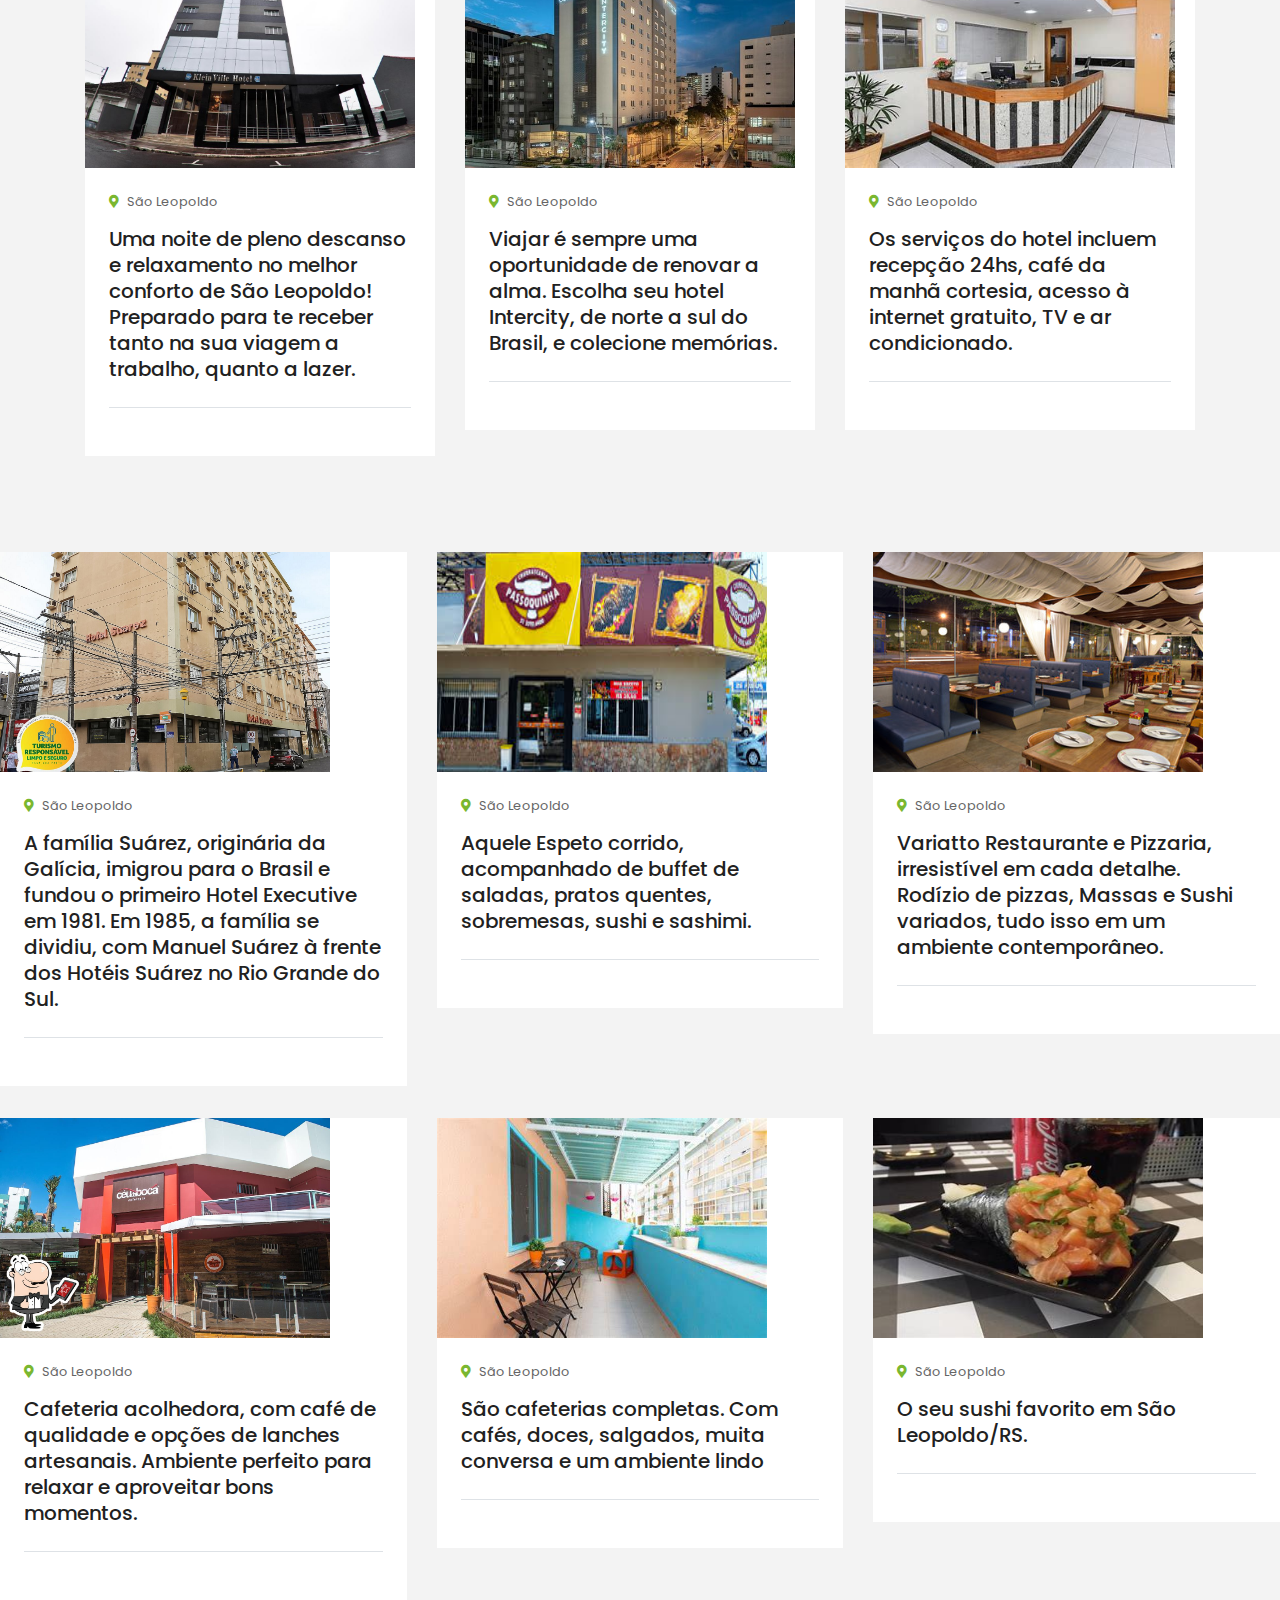
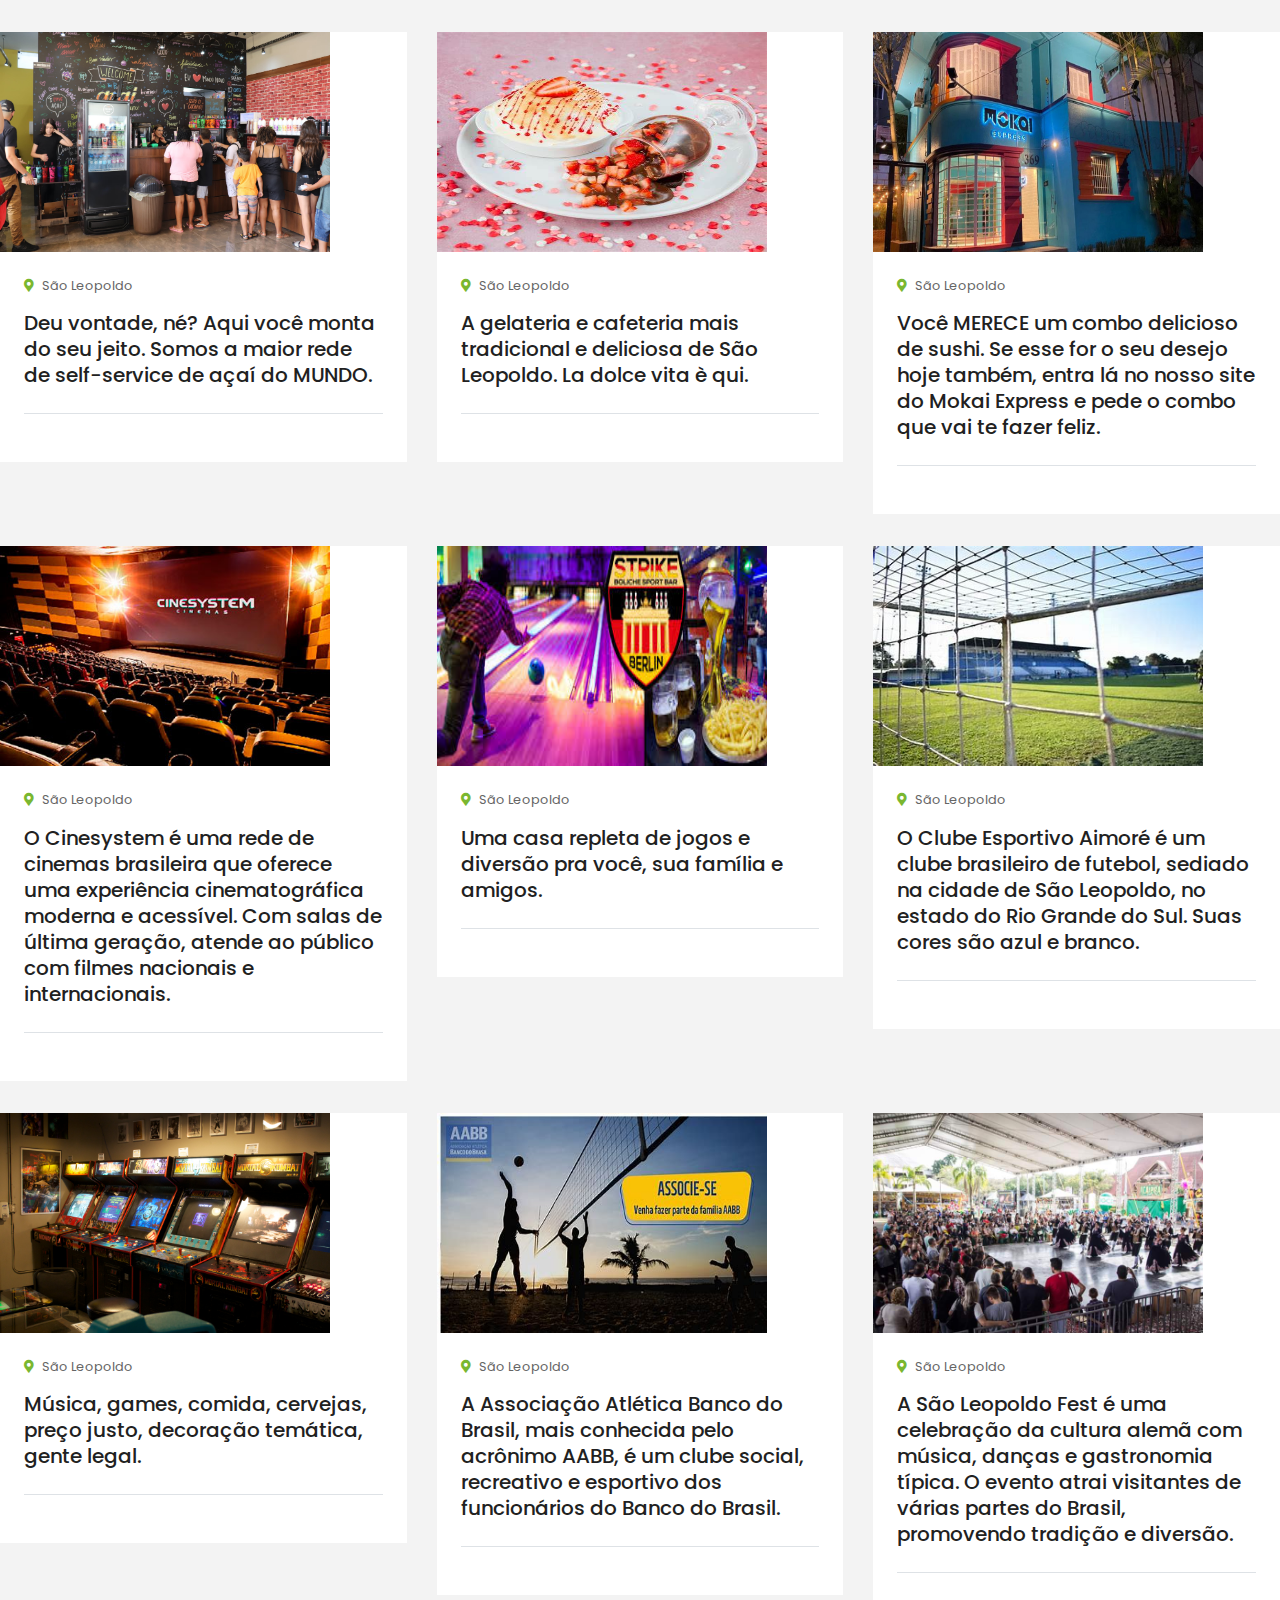
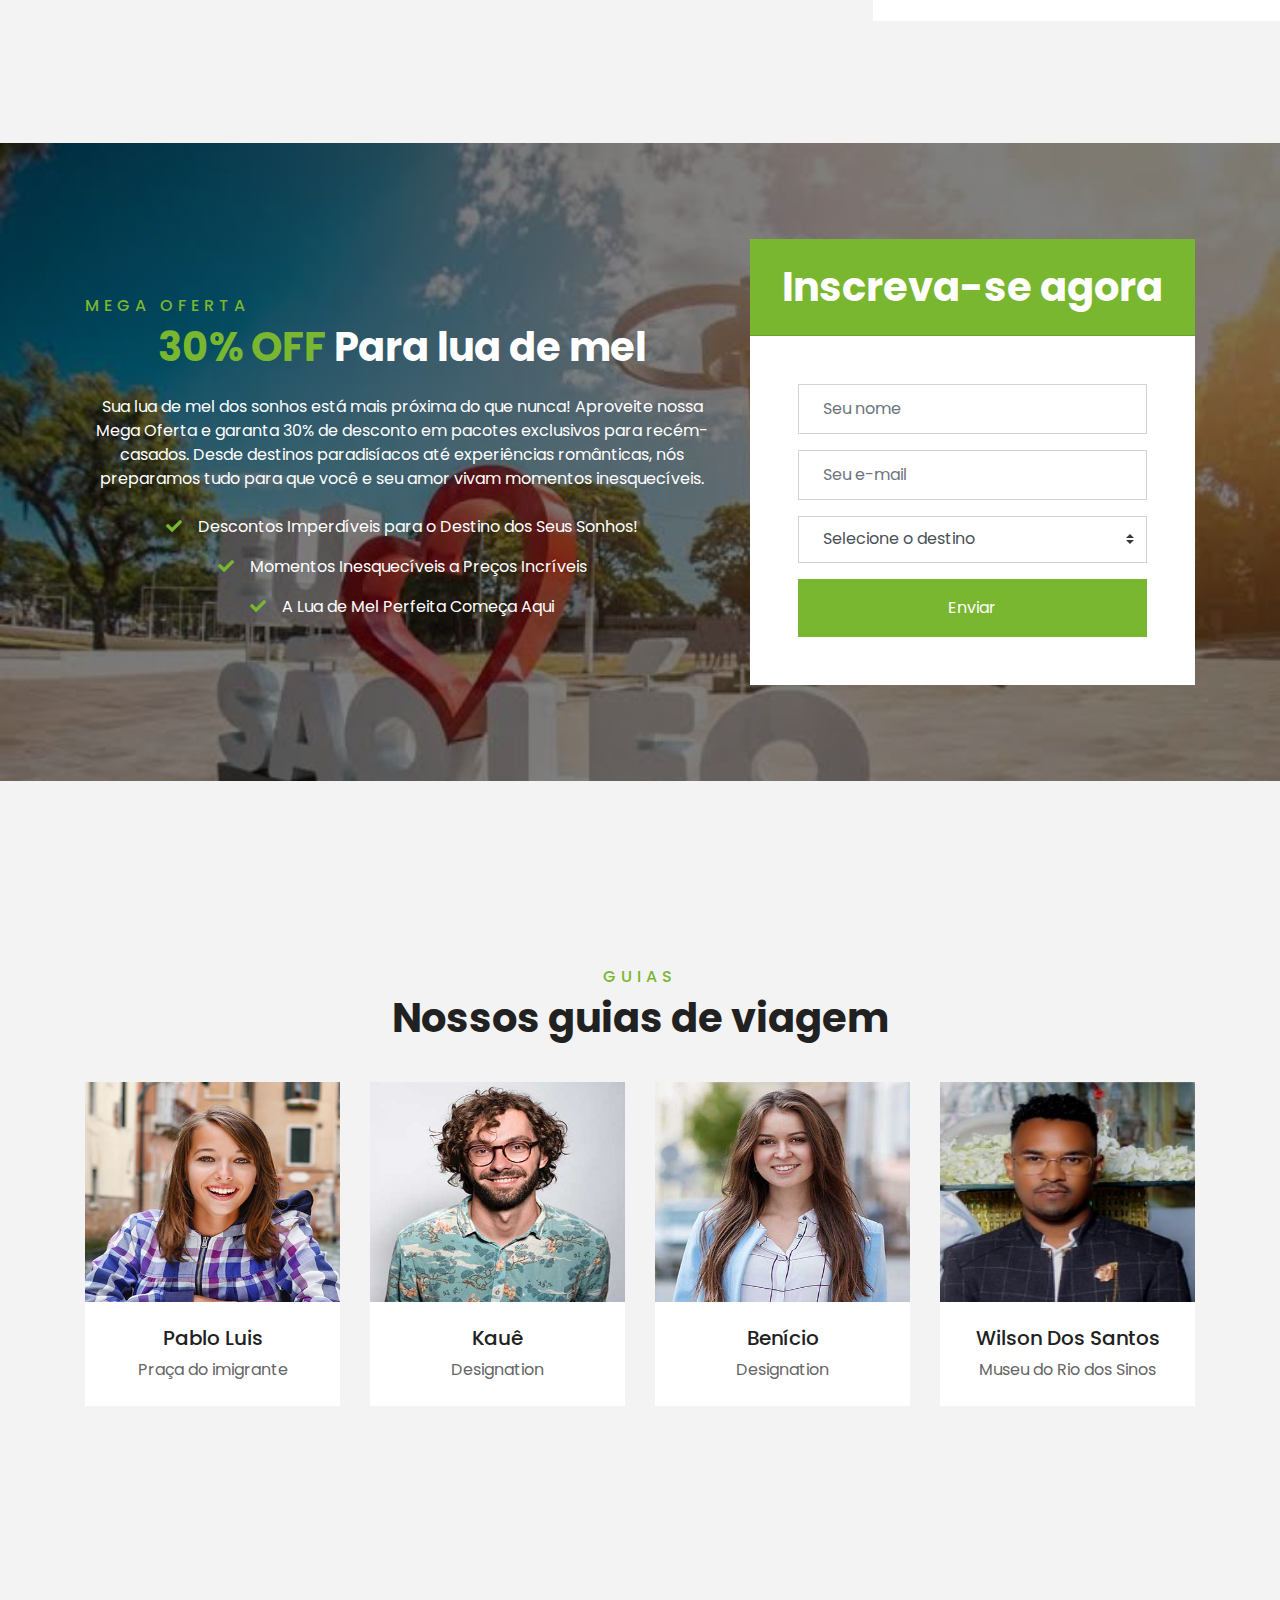
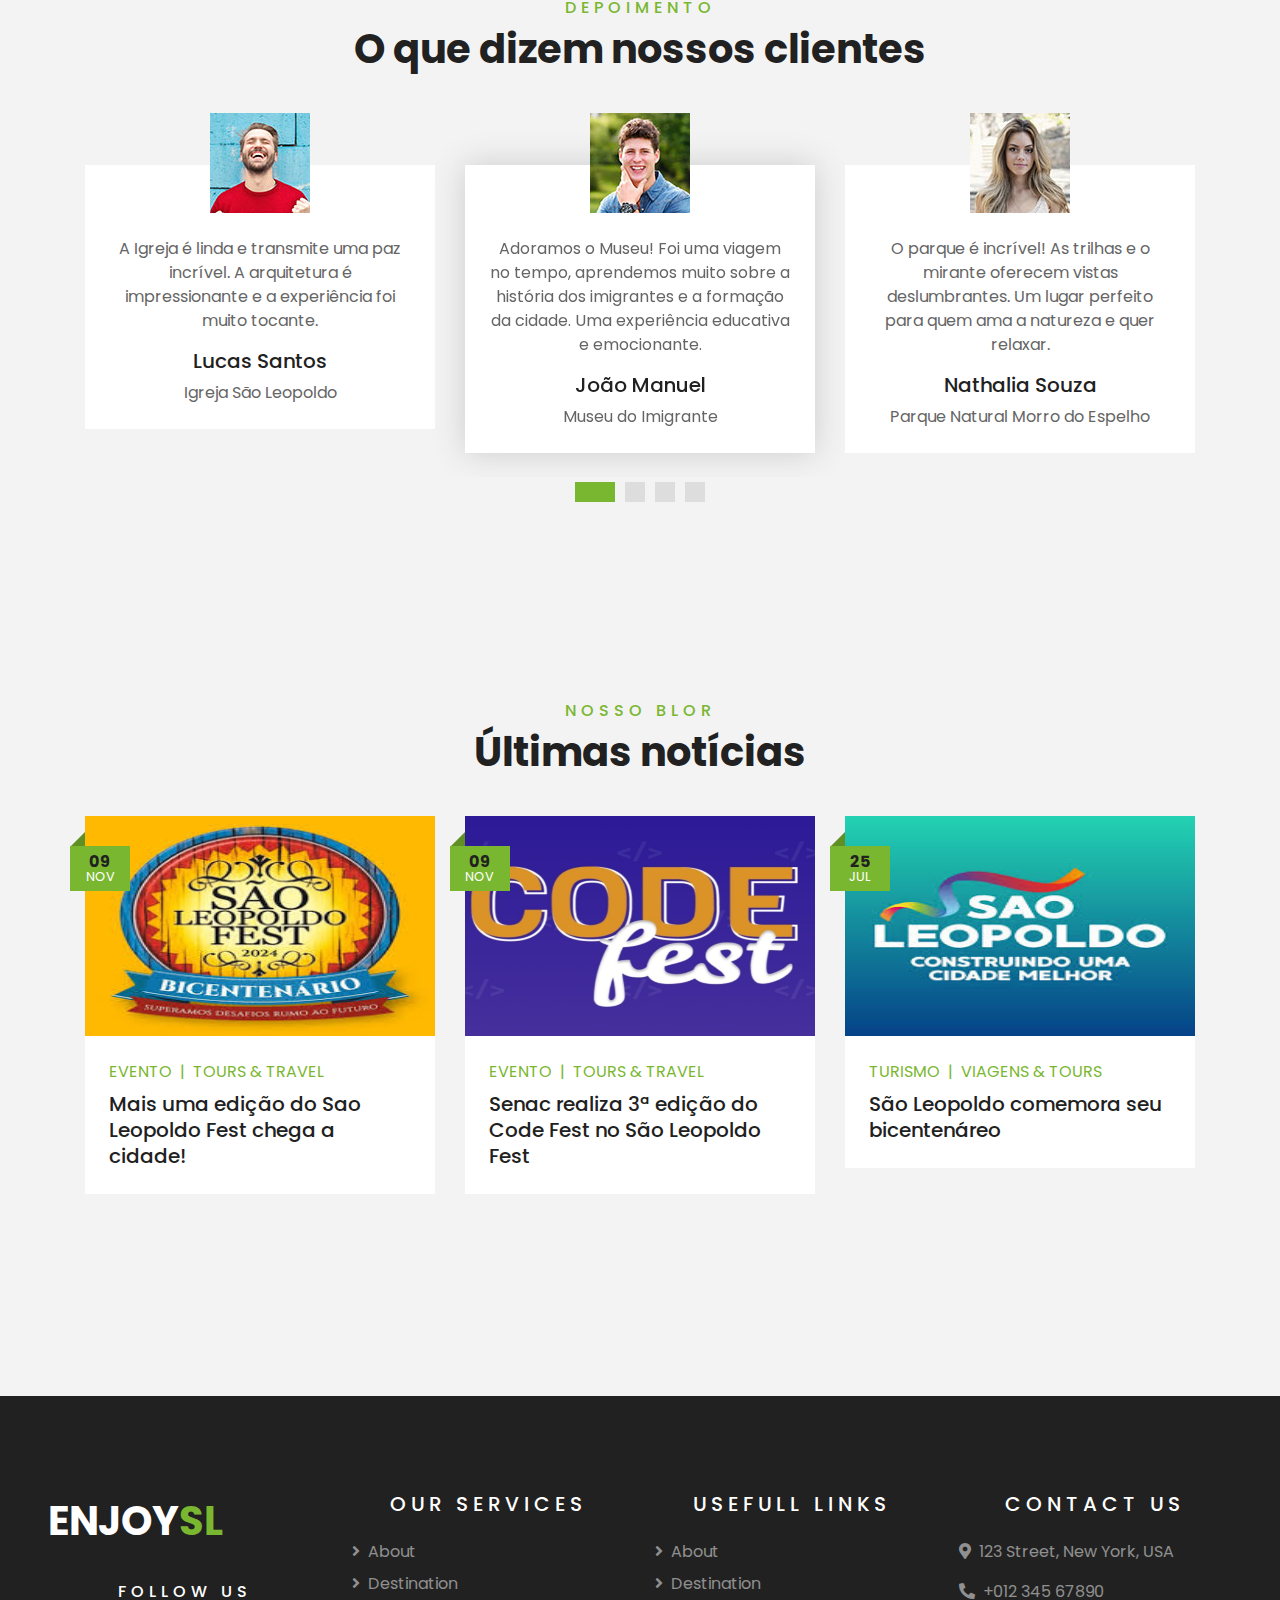
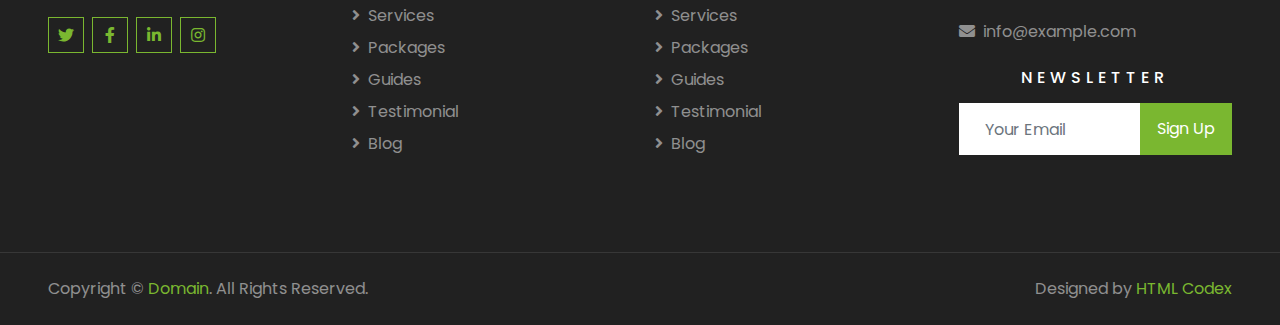
==== commit 14bf0c0b: "ultimas alterações" ====
--- a/index.html
+++ b/index.html
@@ -68,7 +68,7 @@
         <div class="container-lg position-relative p-0 px-lg-3" style="z-index: 9;">
             <nav class="navbar navbar-expand-lg bg-light navbar-light shadow-lg py-3 py-lg-0 pl-3 pl-lg-5">
                 <a href="" class="navbar-brand">
-                    <h1 class="m-0 text-primary"><span class="text-dark">TRAVEL</span>ER</h1>
+                    <h1 class="m-0 text-primary"><span class="text-dark">ENJOY</span>SL</h1>
                 </a>
                 <button type="button" class="navbar-toggler" data-toggle="collapse" data-target="#navbarCollapse">
                     <span class="navbar-toggler-icon"></span>
@@ -76,10 +76,11 @@
                 <div class="collapse navbar-collapse justify-content-between px-3" id="navbarCollapse">
                     <div class="navbar-nav ml-auto py-0">
                         <a href="index.html" class="nav-item nav-link active">Home</a>
-                        <a href="about.html" class="nav-item nav-link">About</a>
-                        <a href="service.html" class="nav-item nav-link">Services</a>
-                        <a href="package.html" class="nav-item nav-link">Tour Packages</a>
-                        <div class="nav-item dropdown">
+                        <a href="about.html" class="nav-item nav-link">Sobre</a>
+                        <a href="destination.html" class="nav-item nav-link">Pontos Turisticos</a>
+                        <a href="package.html" class="nav-item nav-link">Lugares</a>
+                        <a href="blog.html" class="nav-item nav-link">Blog</a>
+                        <!-- <div class="nav-item dropdown">
                             <a href="#" class="nav-link dropdown-toggle" data-toggle="dropdown">Pages</a>
                             <div class="dropdown-menu border-0 rounded-0 m-0">
                                 <a href="blog.html" class="dropdown-item">Blog Grid</a>
@@ -88,8 +89,8 @@
                                 <a href="guide.html" class="dropdown-item">Travel Guides</a>
                                 <a href="testimonial.html" class="dropdown-item">Testimonial</a>
                             </div>
-                        </div>
-                        <a href="contact.html" class="nav-item nav-link">Contact</a>
+                        </div> -->
+                        <a href="contact.html" class="nav-item nav-link">Contato</a>
                     </div>
                 </div>
             </nav>
@@ -103,22 +104,22 @@
         <div id="header-carousel" class="carousel slide" data-ride="carousel">
             <div class="carousel-inner">
                 <div class="carousel-item active">
-                    <img class="w-100" src="img/carousel-1.jpg" alt="Image">
+                    <img class="w-100" src="Imagens/sl1.jpg" alt="Image">
                     <div class="carousel-caption d-flex flex-column align-items-center justify-content-center">
                         <div class="p-3" style="max-width: 900px;">
-                            <h4 class="text-white text-uppercase mb-md-3">Tours & Travel</h4>
-                            <h1 class="display-3 text-white mb-md-4">Let's Discover The World Together</h1>
-                            <a href="" class="btn btn-primary py-md-3 px-md-5 mt-2">Book Now</a>
+                            <h4 class="text-white text-uppercase mb-md-3">Viagens & Tours</h4>
+                            <h1 class="display-3 text-white mb-md-4">Vamos Descobrir São Leopoldo</h1>
+                            <!-- <a href="" class="btn btn-primary py-md-3 px-md-5 mt-2">Book Now</a> -->
                         </div>
                     </div>
                 </div>
                 <div class="carousel-item">
-                    <img class="w-100" src="img/carousel-2.jpg" alt="Image">
+                    <img class="w-100" src="Imagens/sl2.jpg" alt="Image">
                     <div class="carousel-caption d-flex flex-column align-items-center justify-content-center">
                         <div class="p-3" style="max-width: 900px;">
-                            <h4 class="text-white text-uppercase mb-md-3">Tours & Travel</h4>
-                            <h1 class="display-3 text-white mb-md-4">Discover Amazing Places With Us</h1>
-                            <a href="" class="btn btn-primary py-md-3 px-md-5 mt-2">Book Now</a>
+                            <h4 class="text-white text-uppercase mb-md-3">Viagens & Tours</h4>
+                            <h1 class="display-3 text-white mb-md-4">Descubra Lugares Incrível Conosco!</h1>
+                            <!-- <a href="" class="btn btn-primary py-md-3 px-md-5 mt-2">Book Now</a> -->
                         </div>
                     </div>
                 </div>
@@ -139,7 +140,7 @@
 
 
     <!-- Booking Start -->
-    <div class="container-fluid booking mt-5 pb-5">
+    <!-- <div class="container-fluid booking mt-5 pb-5">
         <div class="container pb-5">
             <div class="bg-light shadow" style="padding: 30px;">
                 <div class="row align-items-center" style="min-height: 60px;">
@@ -187,7 +188,7 @@
                 </div>
             </div>
         </div>
-    </div>
+    </div> -->
     <!-- Booking End -->
 
 
@@ -197,20 +198,20 @@
             <div class="row">
                 <div class="col-lg-6" style="min-height: 500px;">
                     <div class="position-relative h-100">
-                        <img class="position-absolute w-100 h-100" src="img/about.jpg" style="object-fit: cover;">
+                        <img class="position-absolute w-100 h-100" src="Imagens/sl1.jpg" style="object-fit: cover;">
                     </div>
                 </div>
                 <div class="col-lg-6 pt-5 pb-lg-5">
                     <div class="about-text bg-white p-4 p-lg-5 my-lg-5">
-                        <h6 class="text-primary text-uppercase" style="letter-spacing: 5px;">About Us</h6>
-                        <h1 class="mb-3">We Provide Best Tour Packages In Your Budget</h1>
-                        <p>Dolores lorem lorem ipsum sit et ipsum. Sadip sea amet diam dolore sed et. Sit rebum labore sit sit ut vero no sit. Et elitr stet dolor sed sit et sed ipsum et kasd ut. Erat duo eos et erat sed diam duo</p>
+                        <h6 class="text-primary text-uppercase" style="letter-spacing: 5px;">Sobre São Leopoldo</h6>
+                        <h1 class="mb-3">É uma cidade encantadora que combina história, cultura e beleza natural.</h1>
+                        <p>Fundada em 1824, ela é o berço da colonização alemã na região, e sua arquitetura, culinária e tradições até hoje refletem essa influência. O Museu do Imigrante e o Centro Histórico com suas ruas de paralelepípedos são pontos de destaque, oferecendo aos visitantes uma verdadeira viagem no tempo. <br> Além de sua rica herança cultural, a cidade é também um convite à natureza. O Parque Natural Morro do Espelho e o Parque Imperatriz Leopoldina são espaços que encantam com suas trilhas e áreas verdes, enquanto o Rio dos Sinos atravessa a cidade trazendo tranquilidade e paisagens deslumbrantes.</p>
                         <div class="row mb-4">
                             <div class="col-6">
-                                <img class="img-fluid" src="img/about-1.jpg" alt="">
+                                <img class="img-fluid" src="Imagens/sl2.jpg" alt="">
                             </div>
                             <div class="col-6">
-                                <img class="img-fluid" src="img/about-2.jpg" alt="">
+                                <img class="img-fluid" src="Imagens/sl3.jpg" alt="">
                             </div>
                         </div>
                         <a href="" class="btn btn-primary mt-1">Book Now</a>
@@ -223,7 +224,7 @@
 
 
     <!-- Feature Start -->
-    <div class="container-fluid pb-5">
+    <!-- <div class="container-fluid pb-5">
         <div class="container pb-5">
             <div class="row">
                 <div class="col-md-4">
@@ -261,15 +262,15 @@
                 </div>
             </div>
         </div>
-    </div>
+    </div> -->
     <!-- Feature End -->
 
 
      <!-- Destination Start -->
-     <div class="container-fluid py-5">
+    <div class="container-fluid py-5">
         <div class="container pt-5 pb-3">
             <div class="text-center mb-3 pb-3">
-                <h6 class="text-primary text-uppercase" style="letter-spacing: 5px;">Destination</h6>
+                <h6 class="text-primary text-uppercase" style="letter-spacing: 5px;">São Leopoldo</h6>
                 <h1>Pontos Turisticos</h1>
             </div>
             <div class="row">
@@ -327,6 +328,33 @@
                         </a>
                     </div>
                 </div>
+                <div class="col-lg-4 col-md-6 mb-4">
+                    <div class="destination-item position-relative overflow-hidden mb-2">
+                        <img class="img-fluid" src="Imagens/museu do trem.jfif" alt="">
+                        <a class="destination-overlay text-white text-decoration-none" href="">
+                            <h5 class="text-white">Museu do Trem</h5>
+                            <span>Rua Lindolfo Collor</span>
+                        </a>
+                    </div>
+                </div>
+                <div class="col-lg-4 col-md-6 mb-4">
+                    <div class="destination-item position-relative overflow-hidden mb-2">
+                        <img class="img-fluid" src="Imagens/museu historico de sao leopoldo.webp" alt="">
+                        <a class="destination-overlay text-white text-decoration-none" href="">
+                            <h5 class="text-white">Museu Histórico</h5>
+                            <span>Visconde de São Leopoldo</span>
+                        </a>
+                    </div>
+                </div>
+                <div class="col-lg-4 col-md-6 mb-4">
+                    <div class="destination-item position-relative overflow-hidden mb-2">
+                        <img class="img-fluid" src="Imagens/museu do imigrante.jfif" alt="">
+                        <a class="destination-overlay text-white text-decoration-none" href="">
+                            <h5 class="text-white">Museu do Imigrante</h5>
+                            <span>Casa da Feitoria</span>
+                        </a>
+                    </div>
+                </div>
             </div>
         </div>
     </div>
@@ -334,7 +362,7 @@
 
 
     <!-- Service Start -->
-    <div class="container-fluid py-5">
+    <!-- <div class="container-fluid py-5">
         <div class="container pt-5 pb-3">
             <div class="text-center mb-3 pb-3">
                 <h6 class="text-primary text-uppercase" style="letter-spacing: 5px;">Services</h6>
@@ -364,7 +392,7 @@
                 </div>
             </div>
         </div>
-    </div>
+    </div> -->
     <!-- Service End -->
 
 
@@ -372,24 +400,24 @@
     <div class="container-fluid py-5">
         <div class="container pt-5 pb-3">
             <div class="text-center mb-3 pb-3">
-                <h6 class="text-primary text-uppercase" style="letter-spacing: 5px;">Packages</h6>
-                <h1>Pefect Tour Packages</h1>
+                <h6 class="text-primary text-uppercase" style="letter-spacing: 5px;">Lugares</h6>
+                <h1>Lugares para visitar</h1>
             </div>
             <div class="row">
                 <div class="col-lg-4 col-md-6 mb-4">
                     <div class="package-item bg-white mb-2">
-                        <img class="img-fluid" src="img/package-1.jpg" alt="">
+                        <img class="img-fluid" src="imgs/b2ap3_large_7_Tecnosinos.jpg" alt="">
                         <div class="p-4">
                             <div class="d-flex justify-content-between mb-3">
-                                <small class="m-0"><i class="fa fa-map-marker-alt text-primary mr-2"></i>Thailand</small>
-                                <small class="m-0"><i class="fa fa-calendar-alt text-primary mr-2"></i>3 days</small>
-                                <small class="m-0"><i class="fa fa-user text-primary mr-2"></i>2 Person</small>
-                            </div>
-                            <a class="h5 text-decoration-none" href="">Discover amazing places of the world with us</a>
+                                <small class="m-0"><i class="fa fa-map-marker-alt text-primary mr-2"></i>São Leopoldo</small>
+                                
+                            </div>
+                            <a class="h5 text-decoration-none" href="">O Parque Tecnológico de São Leopoldo - Tecnosinos conta com toda a infra-estrutura necessária para transformar idéias inovadoras em oportunidades.
+                            </a>
                             <div class="border-top mt-4 pt-4">
                                 <div class="d-flex justify-content-between">
-                                    <h6 class="m-0"><i class="fa fa-star text-primary mr-2"></i>4.5 <small>(250)</small></h6>
-                                    <h5 class="m-0">$350</h5>
+                            
+                                    <h5 class="m-0"></h5>
                                 </div>
                             </div>
                         </div>
@@ -397,18 +425,18 @@
                 </div>
                 <div class="col-lg-4 col-md-6 mb-4">
                     <div class="package-item bg-white mb-2">
-                        <img class="img-fluid" src="img/package-2.jpg" alt="">
+                        <img class="img-fluid" src="imgs/2018-SAP-expande-1.jpg" alt="">
                         <div class="p-4">
                             <div class="d-flex justify-content-between mb-3">
-                                <small class="m-0"><i class="fa fa-map-marker-alt text-primary mr-2"></i>Thailand</small>
-                                <small class="m-0"><i class="fa fa-calendar-alt text-primary mr-2"></i>3 days</small>
-                                <small class="m-0"><i class="fa fa-user text-primary mr-2"></i>2 Person</small>
-                            </div>
-                            <a class="h5 text-decoration-none" href="">Discover amazing places of the world with us</a>
+                                <small class="m-0"><i class="fa fa-map-marker-alt text-primary mr-2"></i>São Leopoldo</small>
+                                
+                            </div>
+                            <a class="h5 text-decoration-none" href="">A SAP se mantém no centro dos negócios e da tecnologia, como líder global em aplicativos corporativos e IA de negócios.
+                            </a>
                             <div class="border-top mt-4 pt-4">
                                 <div class="d-flex justify-content-between">
-                                    <h6 class="m-0"><i class="fa fa-star text-primary mr-2"></i>4.5 <small>(250)</small></h6>
-                                    <h5 class="m-0">$350</h5>
+                            
+                                    <h5 class="m-0"></h5>
                                 </div>
                             </div>
                         </div>
@@ -416,18 +444,18 @@
                 </div>
                 <div class="col-lg-4 col-md-6 mb-4">
                     <div class="package-item bg-white mb-2">
-                        <img class="img-fluid" src="img/package-3.jpg" alt="">
+                        <img class="img-fluid" src="imgs/campus-sl.jpg" alt="">
                         <div class="p-4">
                             <div class="d-flex justify-content-between mb-3">
-                                <small class="m-0"><i class="fa fa-map-marker-alt text-primary mr-2"></i>Thailand</small>
-                                <small class="m-0"><i class="fa fa-calendar-alt text-primary mr-2"></i>3 days</small>
-                                <small class="m-0"><i class="fa fa-user text-primary mr-2"></i>2 Person</small>
-                            </div>
-                            <a class="h5 text-decoration-none" href="">Discover amazing places of the world with us</a>
+                                <small class="m-0"><i class="fa fa-map-marker-alt text-primary mr-2"></i>São Leopoldo</small>
+                                
+                            </div>
+                            <a class="h5 text-decoration-none" href="">A Universidade do Vale do Rio dos Sinos é uma instituição de ensino superior confessional de orientação jesuíta localizada na cidade de São Leopoldo.
+                            </a>
                             <div class="border-top mt-4 pt-4">
                                 <div class="d-flex justify-content-between">
-                                    <h6 class="m-0"><i class="fa fa-star text-primary mr-2"></i>4.5 <small>(250)</small></h6>
-                                    <h5 class="m-0">$350</h5>
+                            
+                                    <h5 class="m-0"></h5>
                                 </div>
                             </div>
                         </div>
@@ -435,18 +463,18 @@
                 </div>
                 <div class="col-lg-4 col-md-6 mb-4">
                     <div class="package-item bg-white mb-2">
-                        <img class="img-fluid" src="img/package-4.jpg" alt="">
+                        <img class="img-fluid" src="imgs/hotel klein.jpg" alt="">
                         <div class="p-4">
                             <div class="d-flex justify-content-between mb-3">
-                                <small class="m-0"><i class="fa fa-map-marker-alt text-primary mr-2"></i>Thailand</small>
-                                <small class="m-0"><i class="fa fa-calendar-alt text-primary mr-2"></i>3 days</small>
-                                <small class="m-0"><i class="fa fa-user text-primary mr-2"></i>2 Person</small>
-                            </div>
-                            <a class="h5 text-decoration-none" href="">Discover amazing places of the world with us</a>
+                                <small class="m-0"><i class="fa fa-map-marker-alt text-primary mr-2"></i>São Leopoldo</small>
+                                
+                            </div>
+                            <a class="h5 text-decoration-none" href="">Uma noite de pleno descanso e relaxamento no melhor conforto de São Leopoldo! Preparado para te receber tanto na sua viagem a trabalho, quanto a lazer.
+                            </a>
                             <div class="border-top mt-4 pt-4">
                                 <div class="d-flex justify-content-between">
-                                    <h6 class="m-0"><i class="fa fa-star text-primary mr-2"></i>4.5 <small>(250)</small></h6>
-                                    <h5 class="m-0">$350</h5>
+                            
+                                    <h5 class="m-0"></h5>
                                 </div>
                             </div>
                         </div>
@@ -454,18 +482,18 @@
                 </div>
                 <div class="col-lg-4 col-md-6 mb-4">
                     <div class="package-item bg-white mb-2">
-                        <img class="img-fluid" src="img/package-5.jpg" alt="">
+                        <img class="img-fluid" src="imgs/hotel intercity.jpg" alt="">
                         <div class="p-4">
                             <div class="d-flex justify-content-between mb-3">
-                                <small class="m-0"><i class="fa fa-map-marker-alt text-primary mr-2"></i>Thailand</small>
-                                <small class="m-0"><i class="fa fa-calendar-alt text-primary mr-2"></i>3 days</small>
-                                <small class="m-0"><i class="fa fa-user text-primary mr-2"></i>2 Person</small>
-                            </div>
-                            <a class="h5 text-decoration-none" href="">Discover amazing places of the world with us</a>
+                                <small class="m-0"><i class="fa fa-map-marker-alt text-primary mr-2"></i>São Leopoldo</small>
+                                
+                            </div>
+                            <a class="h5 text-decoration-none" href="">Viajar é sempre uma oportunidade de renovar a alma. Escolha seu hotel Intercity, de norte a sul do Brasil, e colecione memórias.
+                            </a>
                             <div class="border-top mt-4 pt-4">
                                 <div class="d-flex justify-content-between">
-                                    <h6 class="m-0"><i class="fa fa-star text-primary mr-2"></i>4.5 <small>(250)</small></h6>
-                                    <h5 class="m-0">$350</h5>
+                            
+                                    <h5 class="m-0"></h5>
                                 </div>
                             </div>
                         </div>
@@ -473,26 +501,327 @@
                 </div>
                 <div class="col-lg-4 col-md-6 mb-4">
                     <div class="package-item bg-white mb-2">
-                        <img class="img-fluid" src="img/package-6.jpg" alt="">
+                        <img class="img-fluid" src="imgs/hotel express new.jpg" alt="">
                         <div class="p-4">
                             <div class="d-flex justify-content-between mb-3">
-                                <small class="m-0"><i class="fa fa-map-marker-alt text-primary mr-2"></i>Thailand</small>
-                                <small class="m-0"><i class="fa fa-calendar-alt text-primary mr-2"></i>3 days</small>
-                                <small class="m-0"><i class="fa fa-user text-primary mr-2"></i>2 Person</small>
-                            </div>
-                            <a class="h5 text-decoration-none" href="">Discover amazing places of the world with us</a>
+                                <small class="m-0"><i class="fa fa-map-marker-alt text-primary mr-2"></i>São Leopoldo</small>
+                                
+                            </div>
+                            <a class="h5 text-decoration-none" href="">Os serviços do hotel incluem recepção 24hs, café da manhã cortesia, acesso à internet gratuito, TV e ar condicionado.
+                            </a>
                             <div class="border-top mt-4 pt-4">
                                 <div class="d-flex justify-content-between">
-                                    <h6 class="m-0"><i class="fa fa-star text-primary mr-2"></i>4.5 <small>(250)</small></h6>
-                                    <h5 class="m-0">$350</h5>
-                                </div>
-                            </div>
-                        </div>
-                    </div>
-                </div>
-            </div>
-        </div>
-    </div>
+                            
+                                    <h5 class="m-0"></h5>
+                                </div>
+                            </div>
+                        </div>
+                    </div>
+                </div>
+            </div>
+        </div>
+    </div>
+</div>
+<div class="row">
+    <div class="col-lg-4 col-md-6 mb-4">
+        <div class="package-item bg-white mb-2">
+            <img class="img-fluid" src="imgs/hotel suarez new.jpg" alt="">
+            <div class="p-4">
+                <div class="d-flex justify-content-between mb-3">
+                    <small class="m-0"><i class="fa fa-map-marker-alt text-primary mr-2"></i>São Leopoldo</small>
+                    
+                </div>
+                <a class="h5 text-decoration-none" href="">A família Suárez, originária da Galícia, imigrou para o Brasil e fundou o primeiro Hotel Executive em 1981. Em 1985, a família se dividiu, com Manuel Suárez à frente dos Hotéis Suárez no Rio Grande do Sul.
+                </a>
+                <div class="border-top mt-4 pt-4">
+                    <div class="d-flex justify-content-between">
+                
+                        <h5 class="m-0"></h5>
+                    </div>
+                </div>
+            </div>
+        </div>
+    </div>
+    <div class="col-lg-4 col-md-6 mb-4">
+        <div class="package-item bg-white mb-2">
+            <img class="img-fluid" src="imgs/passoquinha.jpg" alt="">
+            <div class="p-4">
+                <div class="d-flex justify-content-between mb-3">
+                    <small class="m-0"><i class="fa fa-map-marker-alt text-primary mr-2"></i>São Leopoldo</small>
+                    
+                </div>
+                <a class="h5 text-decoration-none" href="">Aquele Espeto corrido, acompanhado de buffet de saladas, pratos quentes, sobremesas, sushi e sashimi.
+                </a>
+                <div class="border-top mt-4 pt-4">
+                    <div class="d-flex justify-content-between">
+                
+                        <h5 class="m-0"></h5>
+                    </div>
+                </div>
+            </div>
+        </div>
+    </div>
+    <div class="col-lg-4 col-md-6 mb-4">
+        <div class="package-item bg-white mb-2">
+            <img class="img-fluid" src="imgs/variatto new.jpg" alt="">
+            <div class="p-4">
+                <div class="d-flex justify-content-between mb-3">
+                    <small class="m-0"><i class="fa fa-map-marker-alt text-primary mr-2"></i>São Leopoldo</small>
+                    
+                </div>
+                <a class="h5 text-decoration-none" href="">Variatto Restaurante e Pizzaria, irresistível em cada detalhe. Rodízio de pizzas, Massas e Sushi variados, tudo isso em um ambiente contemporâneo.
+                </a>
+                <div class="border-top mt-4 pt-4">
+                    <div class="d-flex justify-content-between">
+                
+                        <h5 class="m-0"></h5>
+                    </div>
+                </div>
+            </div>
+        </div>
+    </div>
+    <div class="col-lg-4 col-md-6 mb-4">
+        <div class="package-item bg-white mb-2">
+            <img class="img-fluid" src="imgs/ceu da boca.jpg" alt="">
+            <div class="p-4">
+                <div class="d-flex justify-content-between mb-3">
+                    <small class="m-0"><i class="fa fa-map-marker-alt text-primary mr-2"></i>São Leopoldo</small>
+                    
+                </div>
+                <a class="h5 text-decoration-none" href="">Cafeteria acolhedora, com café de qualidade e opções de lanches artesanais. Ambiente perfeito para relaxar e aproveitar bons momentos.
+                </a>
+                <div class="border-top mt-4 pt-4">
+                    <div class="d-flex justify-content-between">
+                
+                        <h5 class="m-0"></h5>
+                    </div>
+                </div>
+            </div>
+        </div>
+    </div>
+    <div class="col-lg-4 col-md-6 mb-4">
+        <div class="package-item bg-white mb-2">
+            <img class="img-fluid" src="imgs/florindas new.jpg" alt="">
+            <div class="p-4">
+                <div class="d-flex justify-content-between mb-3">
+                    <small class="m-0"><i class="fa fa-map-marker-alt text-primary mr-2"></i>São Leopoldo</small>
+                    
+                </div>
+                <a class="h5 text-decoration-none" href="">São cafeterias completas. Com cafés, doces, salgados, muita conversa e um ambiente lindo
+                </a>
+                <div class="border-top mt-4 pt-4">
+                    <div class="d-flex justify-content-between">
+                
+                        <h5 class="m-0"></h5>
+                    </div>
+                </div>
+            </div>
+        </div>
+    </div>
+    <div class="col-lg-4 col-md-6 mb-4">
+        <div class="package-item bg-white mb-2">
+            <img class="img-fluid" src="imgs/qi temaki new.jpg" alt="">
+            <div class="p-4">
+                <div class="d-flex justify-content-between mb-3">
+                    <small class="m-0"><i class="fa fa-map-marker-alt text-primary mr-2"></i>São Leopoldo</small>
+                    
+                </div>
+                <a class="h5 text-decoration-none" href="">O seu sushi favorito em São Leopoldo/RS.
+                </a>
+                <div class="border-top mt-4 pt-4">
+                    <div class="d-flex justify-content-between">
+                
+                        <h5 class="m-0"></h5>
+                    </div>
+                </div>
+            </div>
+        </div>
+    </div>
+</div>
+</div>
+</div>
+</div>
+<div class="row">
+    <div class="col-lg-4 col-md-6 mb-4">
+        <div class="package-item bg-white mb-2">
+            <img class="img-fluid" src="imgs/the best.jpg" alt="">
+            <div class="p-4">
+                <div class="d-flex justify-content-between mb-3">
+                    <small class="m-0"><i class="fa fa-map-marker-alt text-primary mr-2"></i>São Leopoldo</small>
+                    
+                </div>
+                <a class="h5 text-decoration-none" href="">Deu vontade, né? Aqui você monta do seu jeito. Somos a maior rede de self-service de açaí do MUNDO.
+                </a>
+                <div class="border-top mt-4 pt-4">
+                    <div class="d-flex justify-content-between">
+                
+                        <h5 class="m-0"></h5>
+                    </div>
+                </div>
+            </div>
+        </div>
+    </div>
+    <div class="col-lg-4 col-md-6 mb-4">
+        <div class="package-item bg-white mb-2">
+            <img class="img-fluid" src="imgs/new bella romana.jpg" alt="">
+            <div class="p-4">
+                <div class="d-flex justify-content-between mb-3">
+                    <small class="m-0"><i class="fa fa-map-marker-alt text-primary mr-2"></i>São Leopoldo</small>
+                    
+                </div>
+                <a class="h5 text-decoration-none" href="">A gelateria e cafeteria mais tradicional e deliciosa de São Leopoldo. La dolce vita è qui.
+                </a>
+                <div class="border-top mt-4 pt-4">
+                    <div class="d-flex justify-content-between">
+                
+                        <h5 class="m-0"></h5>
+                    </div>
+                </div>
+            </div>
+        </div>
+    </div>
+    <div class="col-lg-4 col-md-6 mb-4">
+        <div class="package-item bg-white mb-2">
+            <img class="img-fluid" src="imgs/mokai.jpg" alt="">
+            <div class="p-4">
+                <div class="d-flex justify-content-between mb-3">
+                    <small class="m-0"><i class="fa fa-map-marker-alt text-primary mr-2"></i>São Leopoldo</small>
+                    
+                </div>
+                <a class="h5 text-decoration-none" href="">Você MERECE um combo delicioso de sushi. Se esse for o seu desejo hoje também, entra lá no nosso site do Mokai Express e pede o combo que vai te fazer feliz.
+                </a>
+                <div class="border-top mt-4 pt-4">
+                    <div class="d-flex justify-content-between">
+                
+                        <h5 class="m-0"></h5>
+                    </div>
+                </div>
+            </div>
+        </div>
+    </div>
+    <div class="col-lg-4 col-md-6 mb-4">
+        <div class="package-item bg-white mb-2">
+            <img class="img-fluid" src="imgs/cinesystem.jpg" alt="">
+            <div class="p-4">
+                <div class="d-flex justify-content-between mb-3">
+                    <small class="m-0"><i class="fa fa-map-marker-alt text-primary mr-2"></i>São Leopoldo</small>
+                    
+                </div>
+                <a class="h5 text-decoration-none" href="">O Cinesystem é uma rede de cinemas brasileira que oferece uma experiência cinematográfica moderna e acessível. Com salas de última geração, atende ao público com filmes nacionais e internacionais.
+                </a>
+                <div class="border-top mt-4 pt-4">
+                    <div class="d-flex justify-content-between">
+                
+                        <h5 class="m-0"></h5>
+                    </div>
+                </div>
+            </div>
+        </div>
+    </div>
+    <div class="col-lg-4 col-md-6 mb-4">
+        <div class="package-item bg-white mb-2">
+            <img class="img-fluid" src="imgs/strike berlin.jpg" alt="">
+            <div class="p-4">
+                <div class="d-flex justify-content-between mb-3">
+                    <small class="m-0"><i class="fa fa-map-marker-alt text-primary mr-2"></i>São Leopoldo</small>
+                    
+                </div>
+                <a class="h5 text-decoration-none" href="">Uma casa repleta de jogos e diversão pra você, sua família e amigos.
+                </a>
+                <div class="border-top mt-4 pt-4">
+                    <div class="d-flex justify-content-between">
+                
+                        <h5 class="m-0"></h5>
+                    </div>
+                </div>
+            </div>
+        </div>
+    </div>
+    <div class="col-lg-4 col-md-6 mb-4">
+        <div class="package-item bg-white mb-2">
+            <img class="img-fluid" src="imgs/new aimore.jpg" alt="">
+            <div class="p-4">
+                <div class="d-flex justify-content-between mb-3">
+                    <small class="m-0"><i class="fa fa-map-marker-alt text-primary mr-2"></i>São Leopoldo</small>
+                    
+                </div>
+                <a class="h5 text-decoration-none" href="">O Clube Esportivo Aimoré é um clube brasileiro de futebol, sediado na cidade de São Leopoldo, no estado do Rio Grande do Sul. Suas cores são azul e branco.
+                </a>
+                <div class="border-top mt-4 pt-4">
+                    <div class="d-flex justify-content-between">
+                
+                        <h5 class="m-0"></h5>
+                    </div>
+                </div>
+            </div>
+        </div>
+    </div>
+</div>
+</div>
+</div>
+</div>
+<div class="row">
+    <div class="col-lg-4 col-md-6 mb-4">
+        <div class="package-item bg-white mb-2">
+            <img class="img-fluid" src="imgs/rockek club new.jpg" alt="">
+            <div class="p-4">
+                <div class="d-flex justify-content-between mb-3">
+                    <small class="m-0"><i class="fa fa-map-marker-alt text-primary mr-2"></i>São Leopoldo</small>
+                    
+                </div>
+                <a class="h5 text-decoration-none" href="">Música, games, comida, cervejas, preço justo, decoração temática, gente legal.
+                </a>
+                <div class="border-top mt-4 pt-4">
+                    <div class="d-flex justify-content-between">
+                
+                        <h5 class="m-0"></h5>
+                    </div>
+                </div>
+            </div>
+        </div>
+    </div>
+    <div class="col-lg-4 col-md-6 mb-4">
+        <div class="package-item bg-white mb-2">
+            <img class="img-fluid" src="imgs/AABB new.jpg" alt="">
+            <div class="p-4">
+                <div class="d-flex justify-content-between mb-3">
+                    <small class="m-0"><i class="fa fa-map-marker-alt text-primary mr-2"></i>São Leopoldo</small>
+                    
+                </div>
+                <a class="h5 text-decoration-none" href="">A Associação Atlética Banco do Brasil, mais conhecida pelo acrônimo AABB, é um clube social, recreativo e esportivo dos funcionários do Banco do Brasil.
+                </a>
+                <div class="border-top mt-4 pt-4">
+                    <div class="d-flex justify-content-between">
+                
+                        <h5 class="m-0"></h5>
+                    </div>
+                </div>
+            </div>
+        </div>
+    </div>
+    <div class="col-lg-4 col-md-6 mb-4">
+        <div class="package-item bg-white mb-2">
+            <img class="img-fluid" src="imgs/sl fest.jpg" alt="">
+            <div class="p-4">
+                <div class="d-flex justify-content-between mb-3">
+                    <small class="m-0"><i class="fa fa-map-marker-alt text-primary mr-2"></i>São Leopoldo</small>
+                    
+                </div>
+                <a class="h5 text-decoration-none" href="">A São Leopoldo Fest é uma celebração da cultura alemã com música, danças e gastronomia típica. O evento atrai visitantes de várias partes do Brasil, promovendo tradição e diversão.
+                </a>
+                <div class="border-top mt-4 pt-4">
+                    <div class="d-flex justify-content-between">
+                
+                        <h5 class="m-0"></h5>
+                    </div>
+                </div>
+            </div>
+        </div>
+    </div>
+    
+</div>
+</div>
+</div>
     <!-- Packages End -->
 
 
@@ -699,64 +1028,64 @@
     <div class="container-fluid py-5">
         <div class="container pt-5 pb-3">
             <div class="text-center mb-3 pb-3">
-                <h6 class="text-primary text-uppercase" style="letter-spacing: 5px;">Our Blog</h6>
-                <h1>Latest From Our Blog</h1>
+                <h6 class="text-primary text-uppercase" style="letter-spacing: 5px;">Nosso Blor</h6>
+                <h1>Últimas notícias</h1>
             </div>
             <div class="row pb-3">
                 <div class="col-lg-4 col-md-6 mb-4 pb-2">
                     <div class="blog-item">
                         <div class="position-relative">
-                            <img class="img-fluid w-100" src="img/blog-1.jpg" alt="">
+                            <img class="img-fluid w-100" src="Imagens/slfest.jfif" alt="">
                             <div class="blog-date">
-                                <h6 class="font-weight-bold mb-n1">01</h6>
-                                <small class="text-white text-uppercase">Jan</small>
+                                <h6 class="font-weight-bold mb-n1">09</h6>
+                                <small class="text-white text-uppercase">Nov</small>
                             </div>
                         </div>
                         <div class="bg-white p-4">
                             <div class="d-flex mb-2">
-                                <a class="text-primary text-uppercase text-decoration-none" href="">Admin</a>
+                                <a class="text-primary text-uppercase text-decoration-none" href="">Evento</a>
                                 <span class="text-primary px-2">|</span>
                                 <a class="text-primary text-uppercase text-decoration-none" href="">Tours & Travel</a>
                             </div>
-                            <a class="h5 m-0 text-decoration-none" href="">Dolor justo sea kasd lorem clita justo diam amet</a>
+                            <a class="h5 m-0 text-decoration-none" href="">Mais uma edição do Sao Leopoldo Fest chega a cidade!</a>
                         </div>
                     </div>
                 </div>
                 <div class="col-lg-4 col-md-6 mb-4 pb-2">
                     <div class="blog-item">
                         <div class="position-relative">
-                            <img class="img-fluid w-100" src="img/blog-2.jpg" alt="">
+                            <img class="img-fluid w-100" src="Imagens/codefest.jfif" alt="">
                             <div class="blog-date">
-                                <h6 class="font-weight-bold mb-n1">01</h6>
-                                <small class="text-white text-uppercase">Jan</small>
+                                <h6 class="font-weight-bold mb-n1">09</h6>
+                                <small class="text-white text-uppercase">Nov</small>
                             </div>
                         </div>
                         <div class="bg-white p-4">
                             <div class="d-flex mb-2">
-                                <a class="text-primary text-uppercase text-decoration-none" href="">Admin</a>
+                                <a class="text-primary text-uppercase text-decoration-none" href="">Evento</a>
                                 <span class="text-primary px-2">|</span>
                                 <a class="text-primary text-uppercase text-decoration-none" href="">Tours & Travel</a>
                             </div>
-                            <a class="h5 m-0 text-decoration-none" href="">Dolor justo sea kasd lorem clita justo diam amet</a>
+                            <a class="h5 m-0 text-decoration-none" href="">Senac realiza 3ª edição do Code Fest no São Leopoldo Fest</a>
                         </div>
                     </div>
                 </div>
                 <div class="col-lg-4 col-md-6 mb-4 pb-2">
                     <div class="blog-item">
                         <div class="position-relative">
-                            <img class="img-fluid w-100" src="img/blog-3.jpg" alt="">
+                            <img class="img-fluid w-100" src="Imagens/aniversariosl.jfif" alt="">
                             <div class="blog-date">
-                                <h6 class="font-weight-bold mb-n1">01</h6>
-                                <small class="text-white text-uppercase">Jan</small>
+                                <h6 class="font-weight-bold mb-n1">25</h6>
+                                <small class="text-white text-uppercase">Jul</small>
                             </div>
                         </div>
                         <div class="bg-white p-4">
                             <div class="d-flex mb-2">
-                                <a class="text-primary text-uppercase text-decoration-none" href="">Admin</a>
+                                <a class="text-primary text-uppercase text-decoration-none" href="">Turismo</a>
                                 <span class="text-primary px-2">|</span>
-                                <a class="text-primary text-uppercase text-decoration-none" href="">Tours & Travel</a>
-                            </div>
-                            <a class="h5 m-0 text-decoration-none" href="">Dolor justo sea kasd lorem clita justo diam amet</a>
+                                <a class="text-primary text-uppercase text-decoration-none" href="">Viagens & Tours</a>
+                            </div>
+                            <a class="h5 m-0 text-decoration-none" href="">São Leopoldo comemora seu bicentenáreo</a>
                         </div>
                     </div>
                 </div>
@@ -771,9 +1100,9 @@
         <div class="row pt-5">
             <div class="col-lg-3 col-md-6 mb-5">
                 <a href="" class="navbar-brand">
-                    <h1 class="text-primary"><span class="text-white">TRAVEL</span>ER</h1>
-                </a>
-                <p>Sed ipsum clita tempor ipsum ipsum amet sit ipsum lorem amet labore rebum lorem ipsum dolor. No sed vero lorem dolor dolor</p>
+                    <h1 class="text-primary"><span class="text-white">ENJOY</span>SL</h1>
+                </a>
+                <p></p>
                 <h6 class="text-white text-uppercase mt-4 mb-3" style="letter-spacing: 5px;">Follow Us</h6>
                 <div class="d-flex justify-content-start">
                     <a class="btn btn-outline-primary btn-square mr-2" href="#"><i class="fab fa-twitter"></i></a>
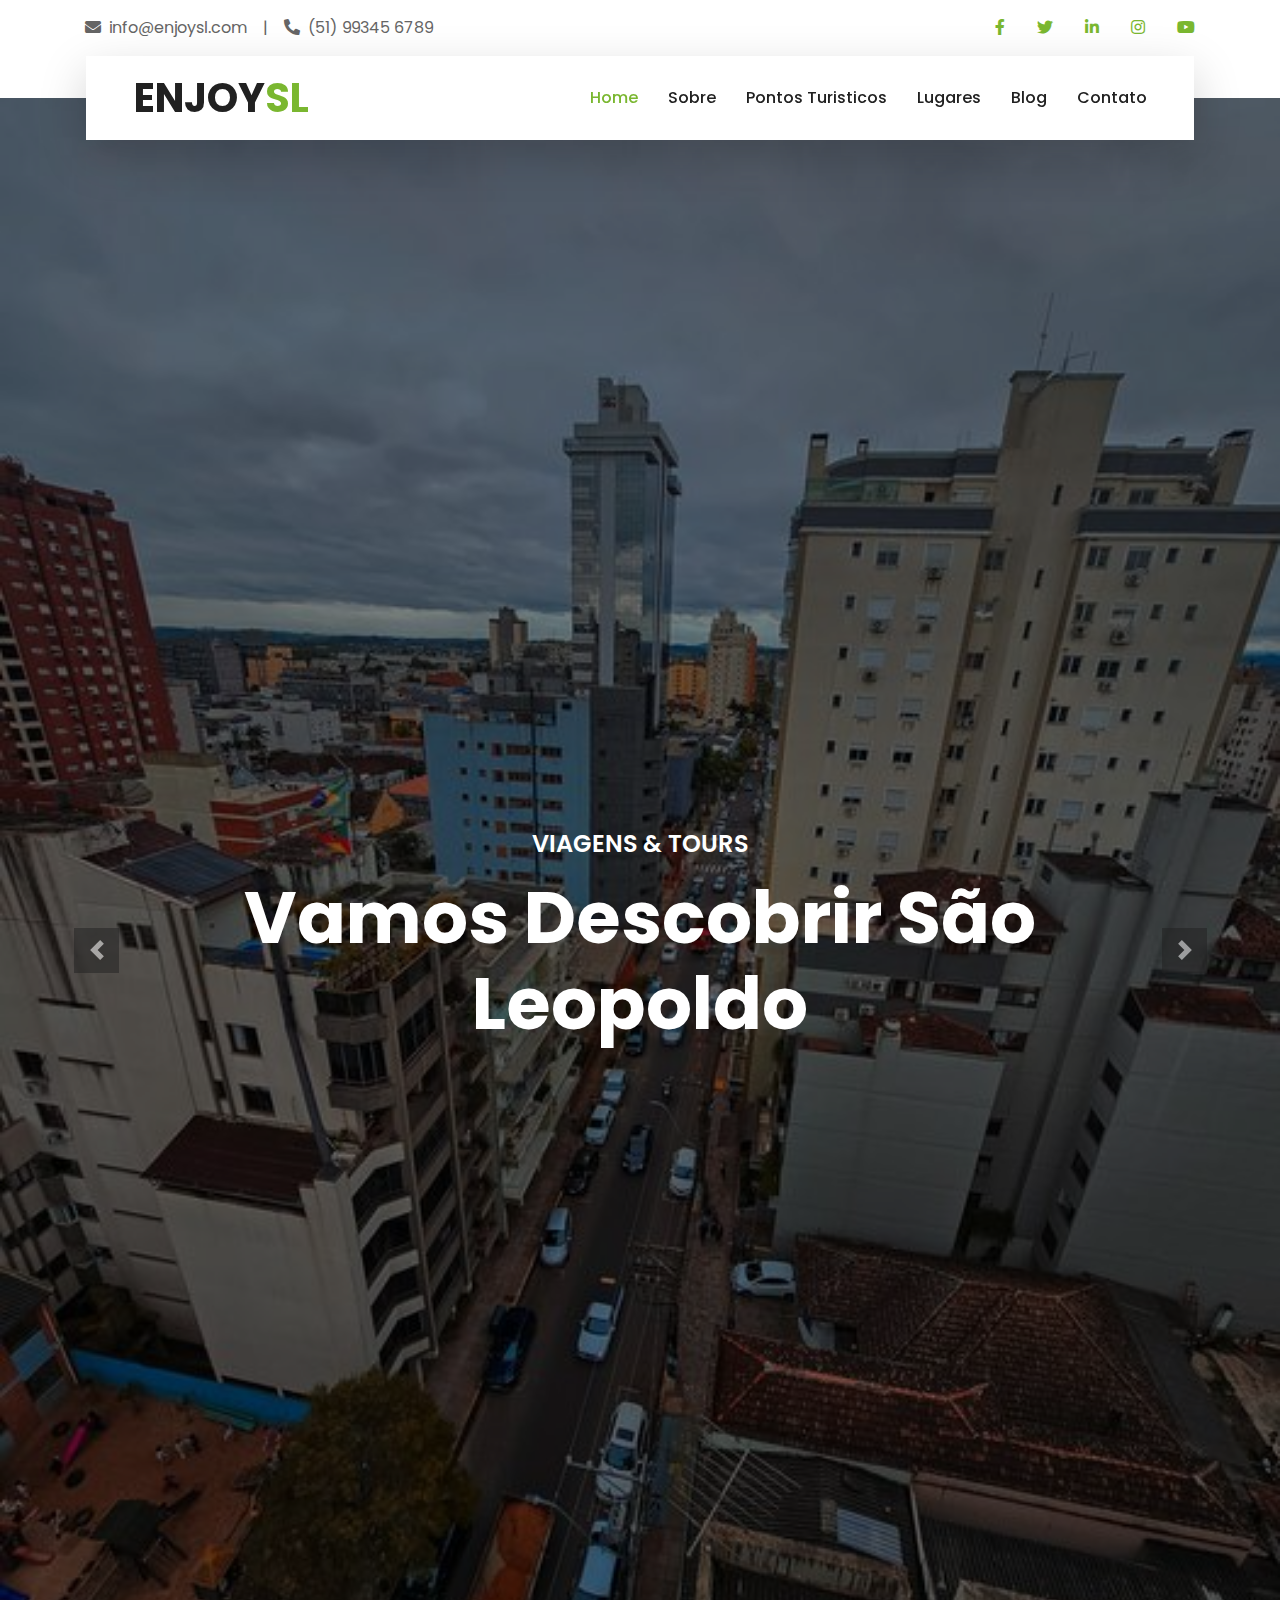
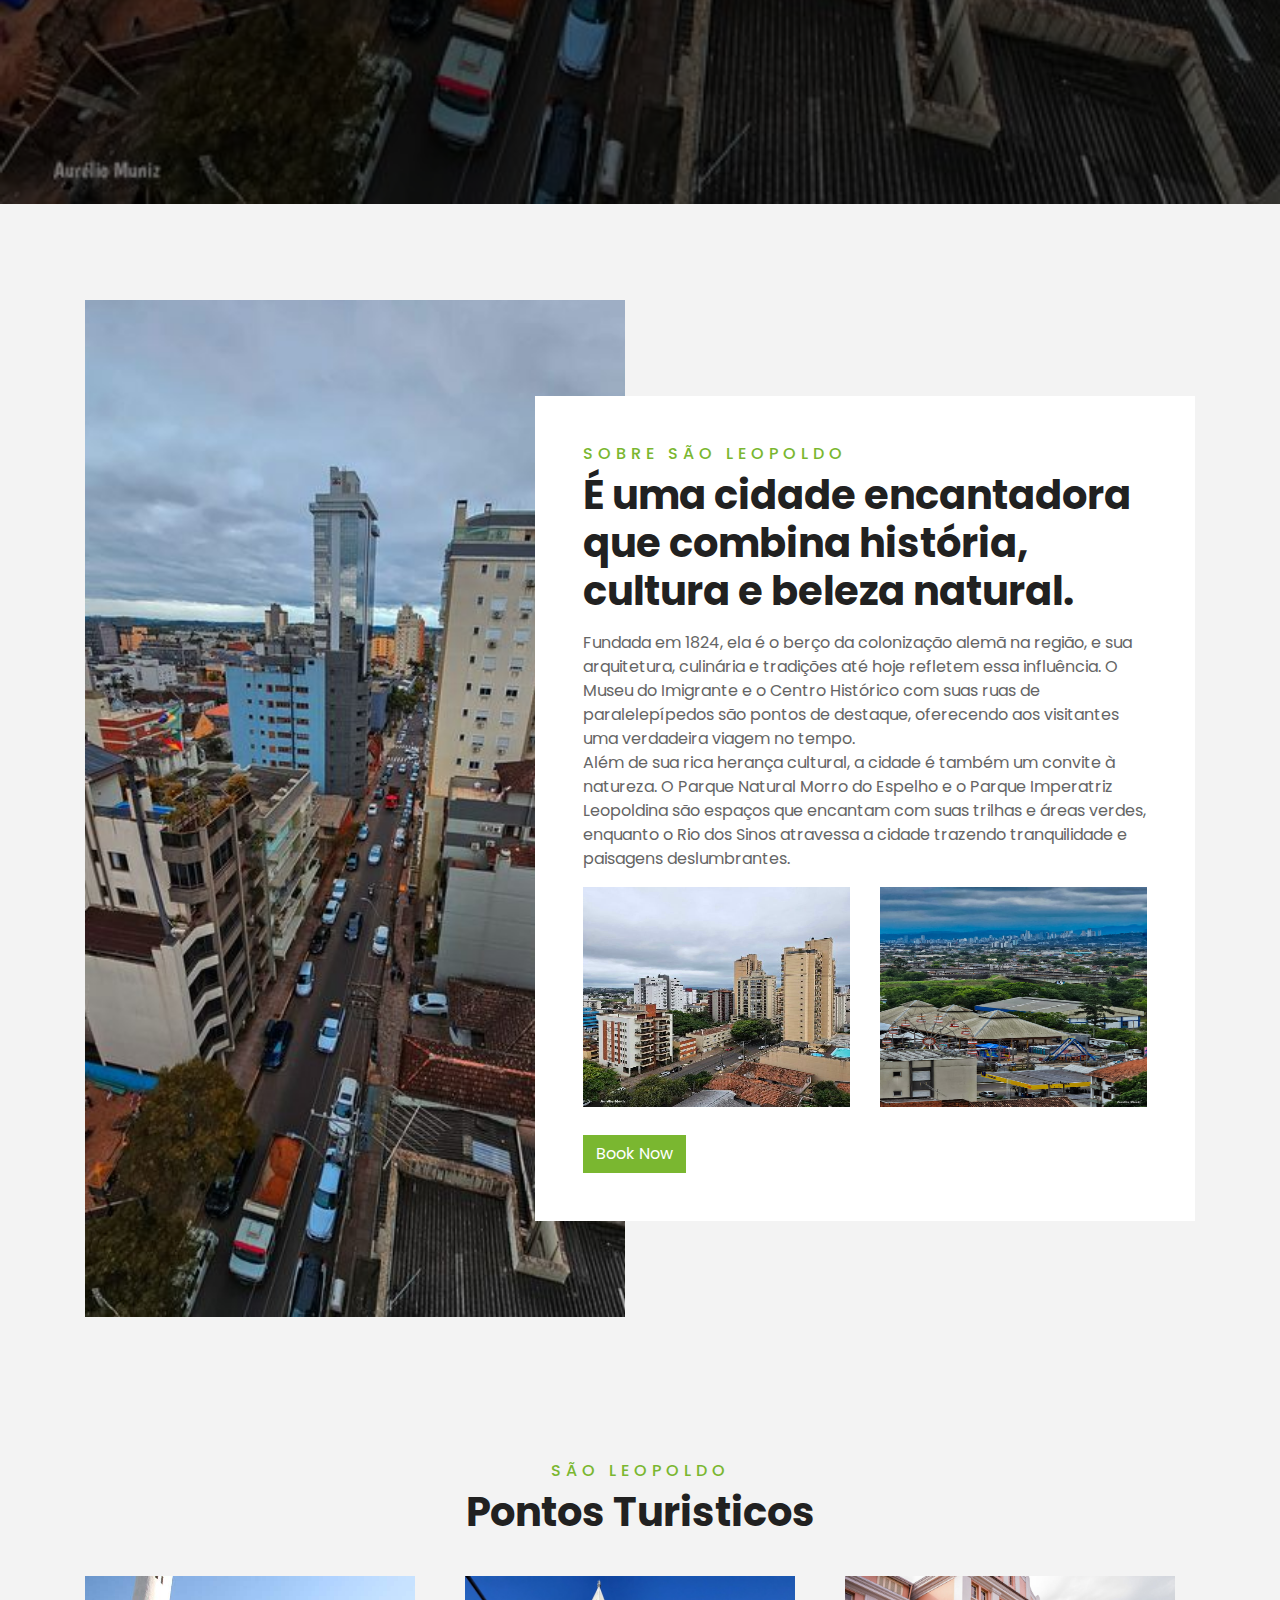
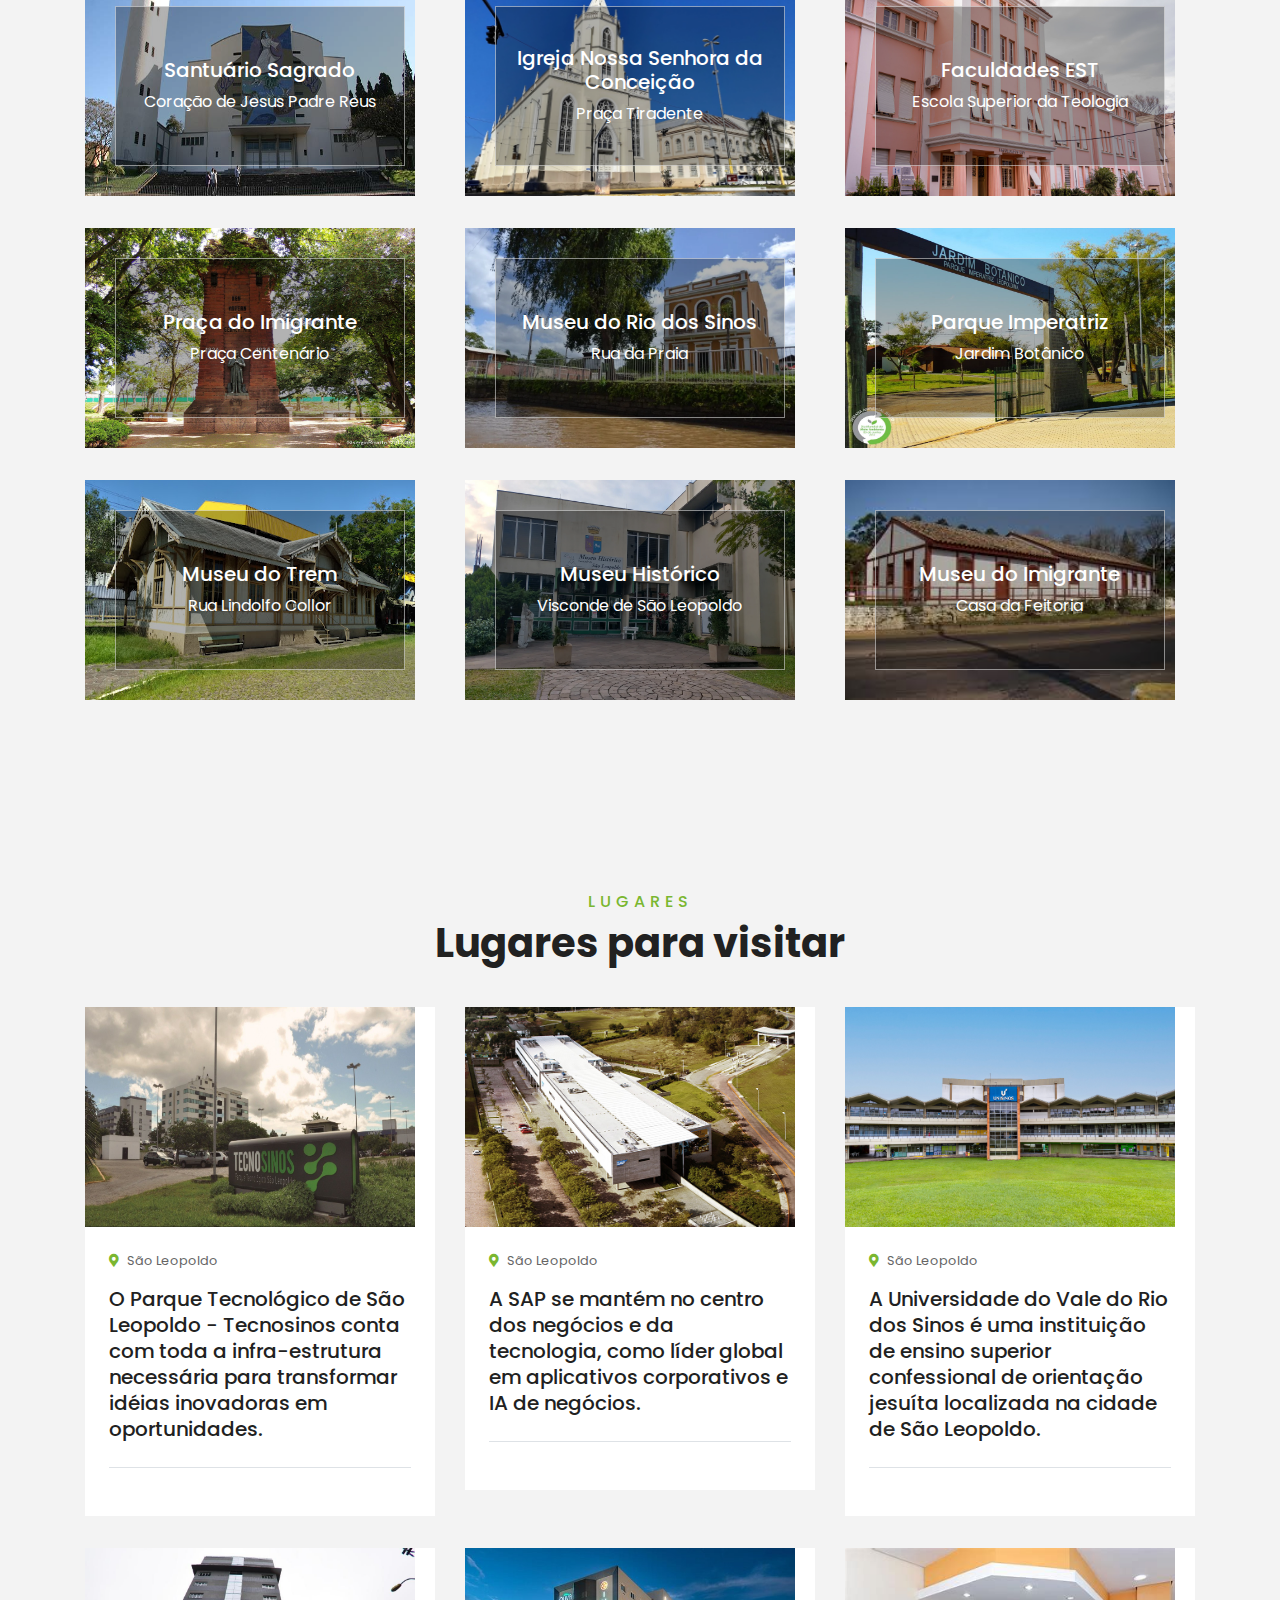
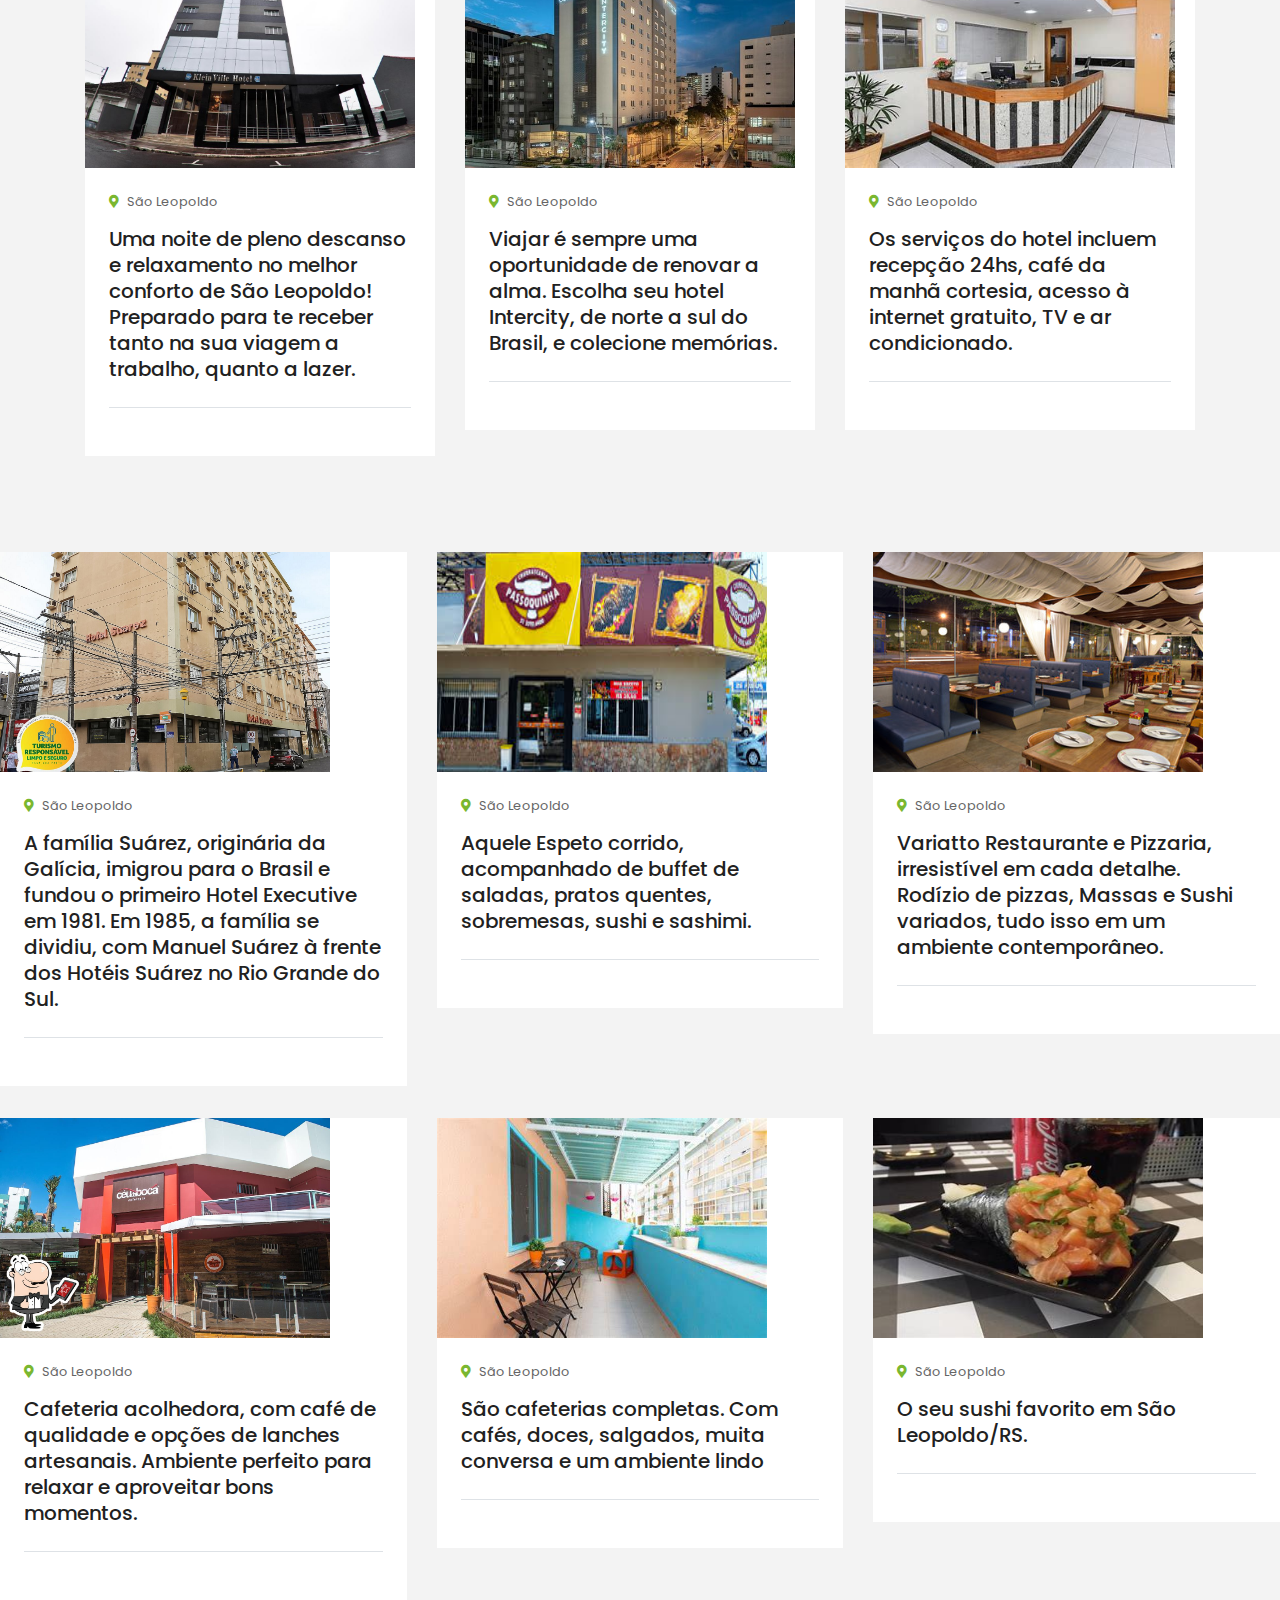
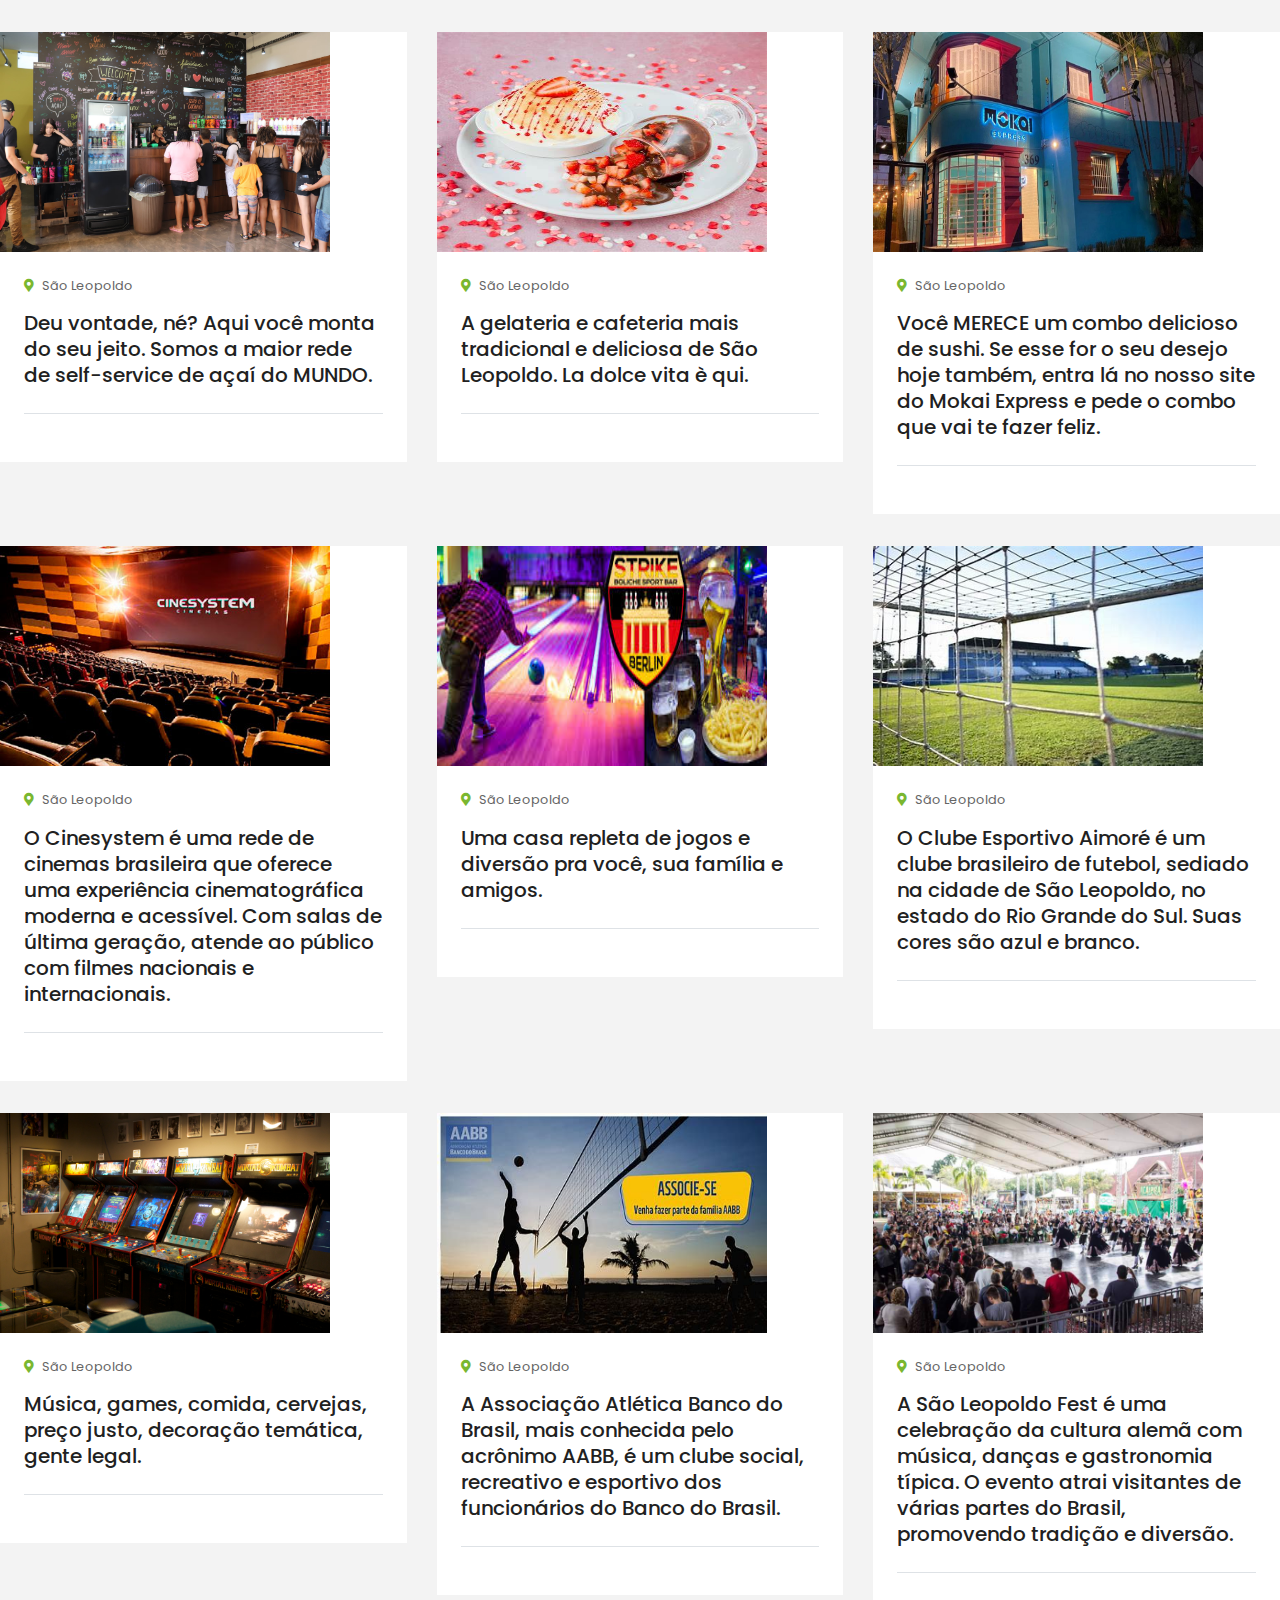
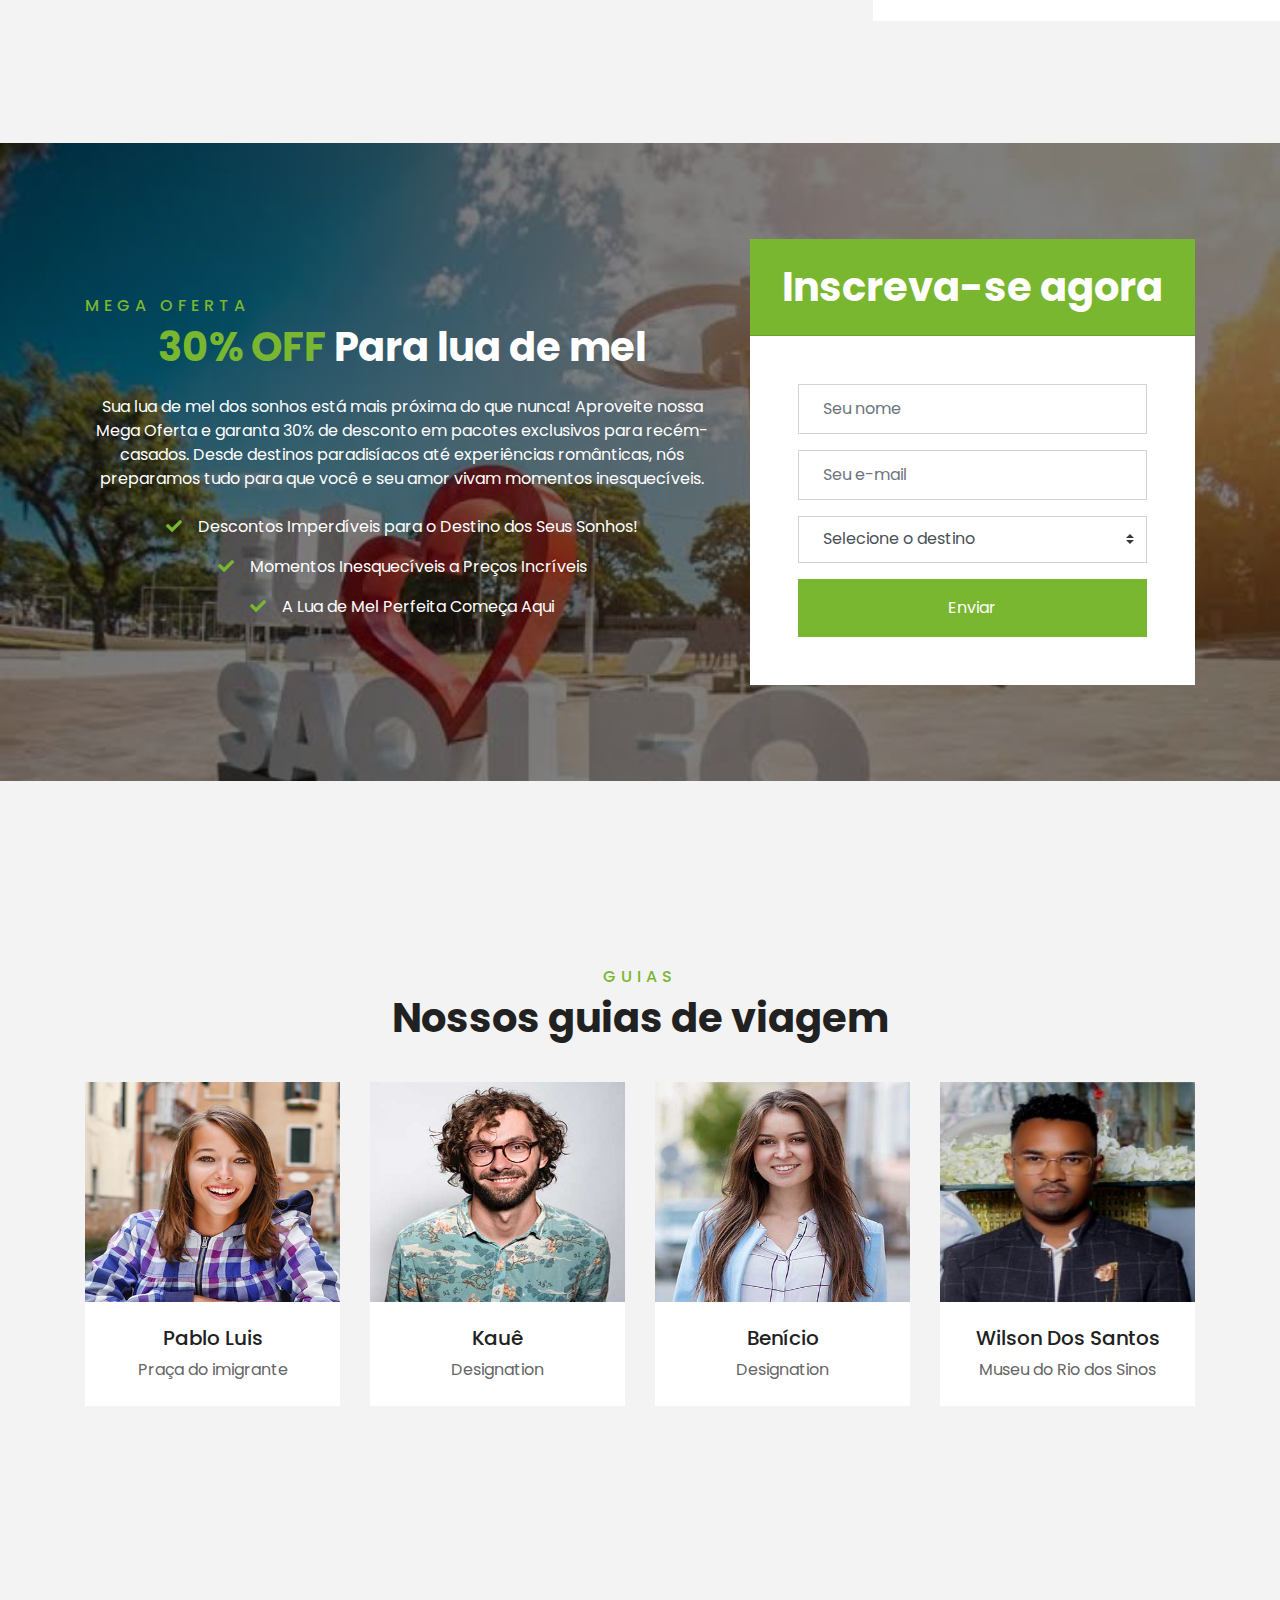
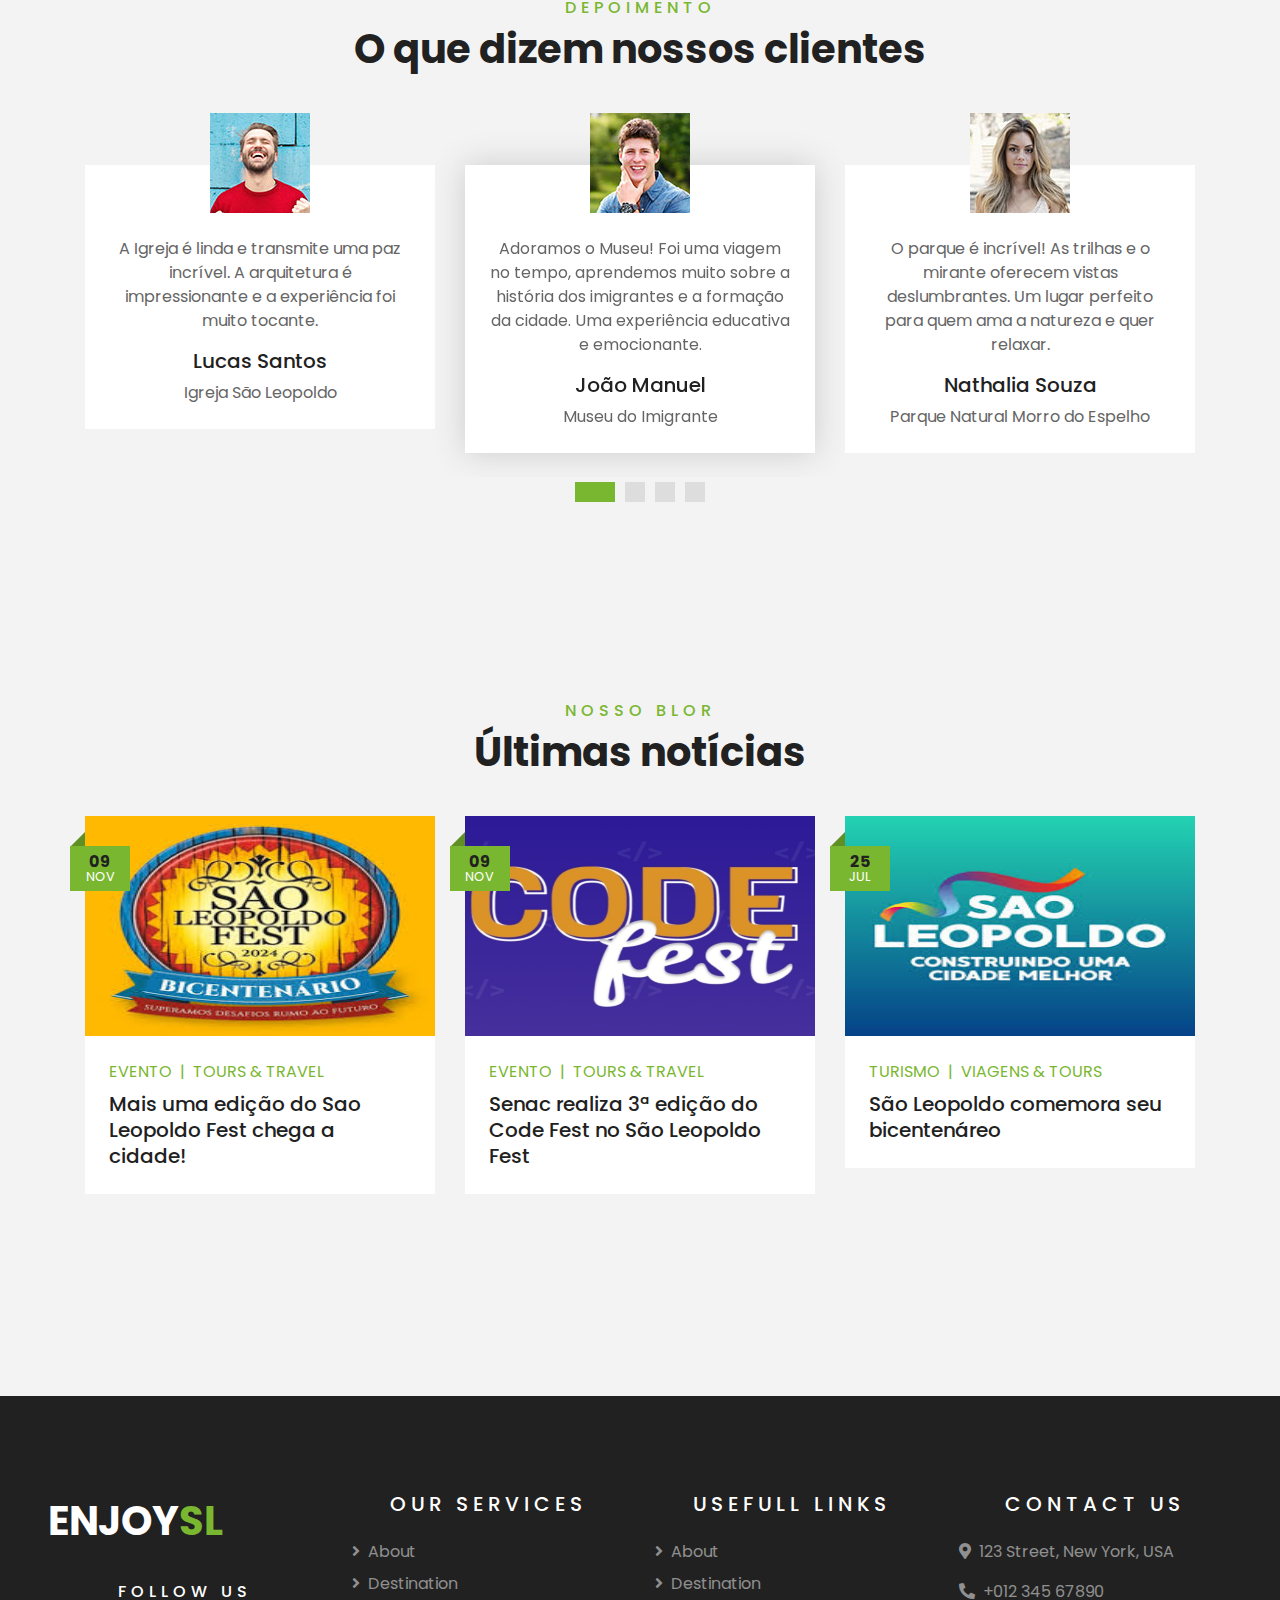
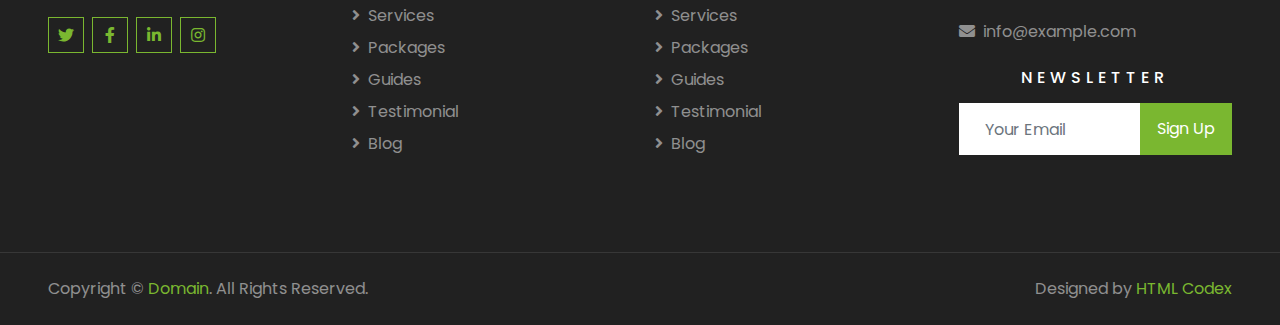
==== commit 3025e78d: ":tada: Feito" ====
--- a/index.html
+++ b/index.html
@@ -33,9 +33,9 @@
             <div class="row">
                 <div class="col-lg-6 text-center text-lg-left mb-2 mb-lg-0">
                     <div class="d-inline-flex align-items-center">
-                        <p><i class="fa fa-envelope mr-2"></i>info@example.com</p>
+                        <p><i class="fa fa-envelope mr-2"></i>info@enjoysl.com</p>
                         <p class="text-body px-3">|</p>
-                        <p><i class="fa fa-phone-alt mr-2"></i>+012 345 6789</p>
+                        <p><i class="fa fa-phone-alt mr-2"></i>(51) 99345 6789</p>
                     </div>
                 </div>
                 <div class="col-lg-6 text-center text-lg-right">
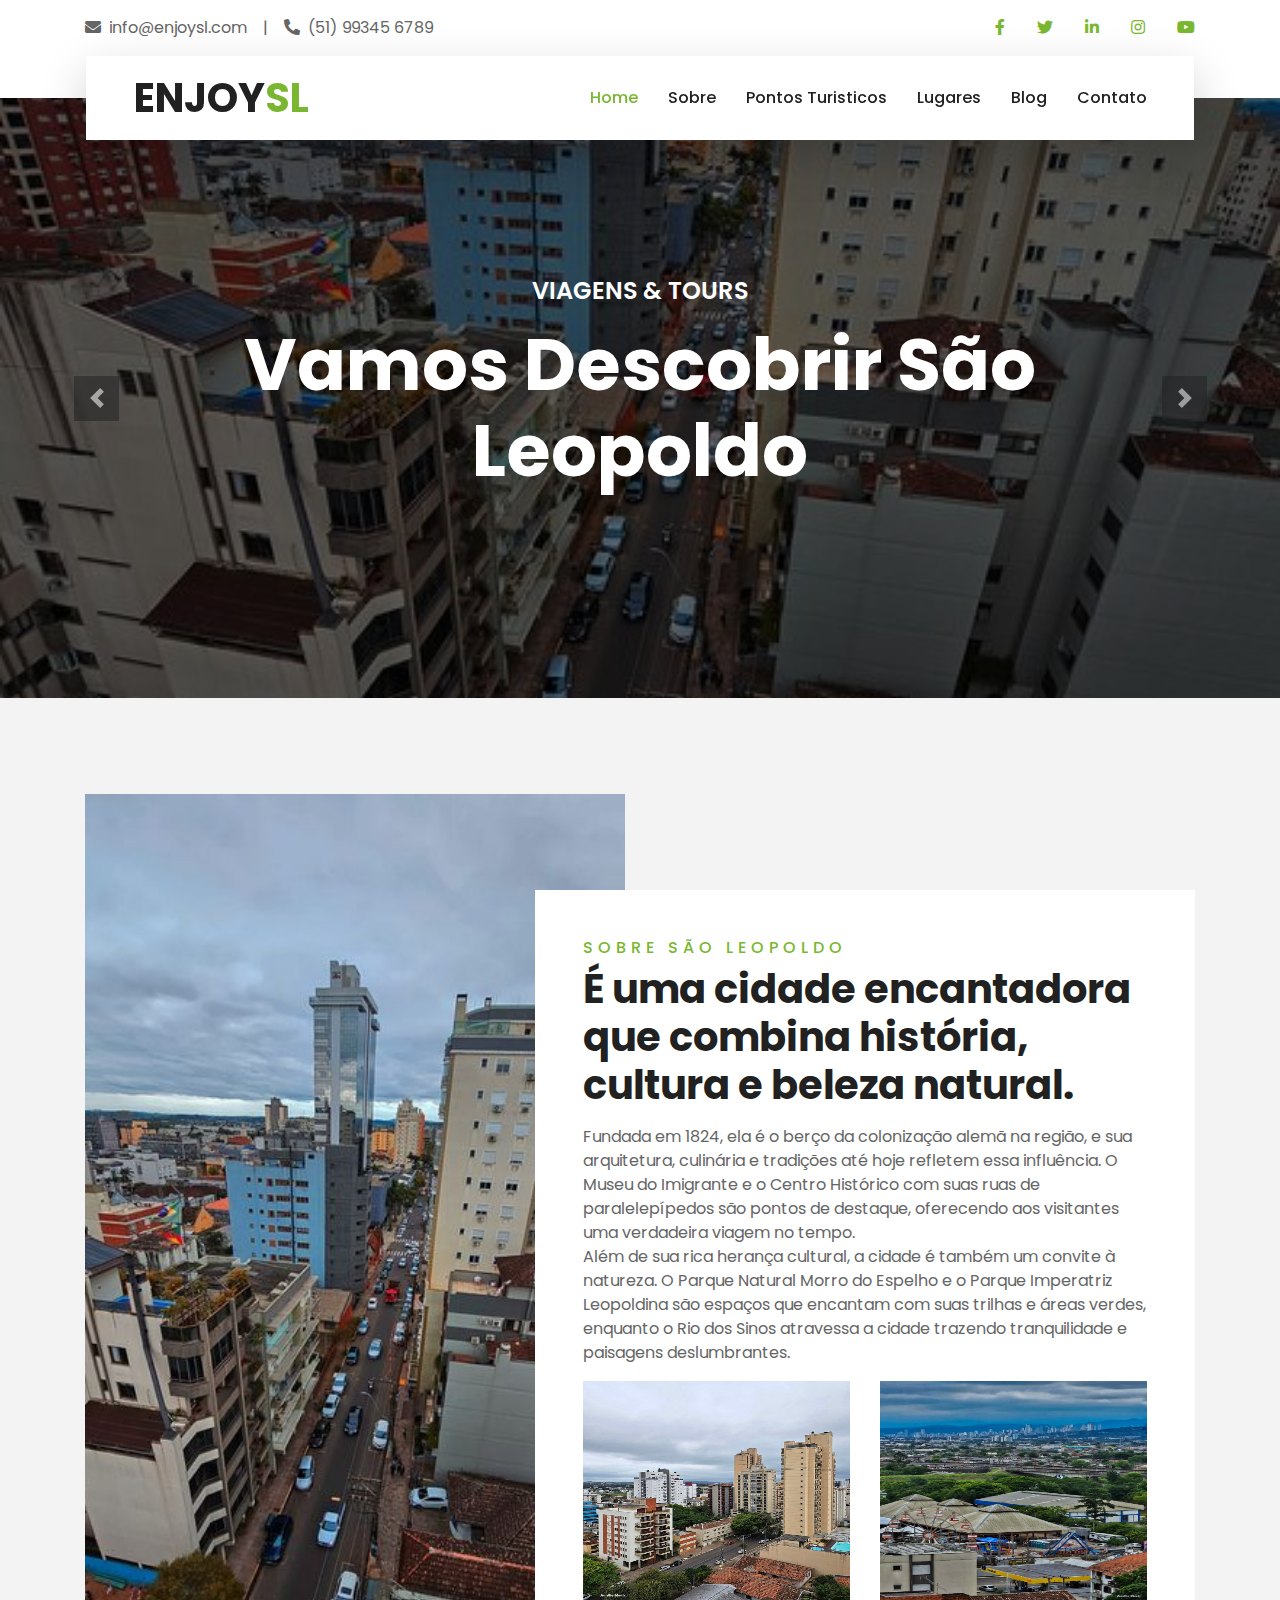
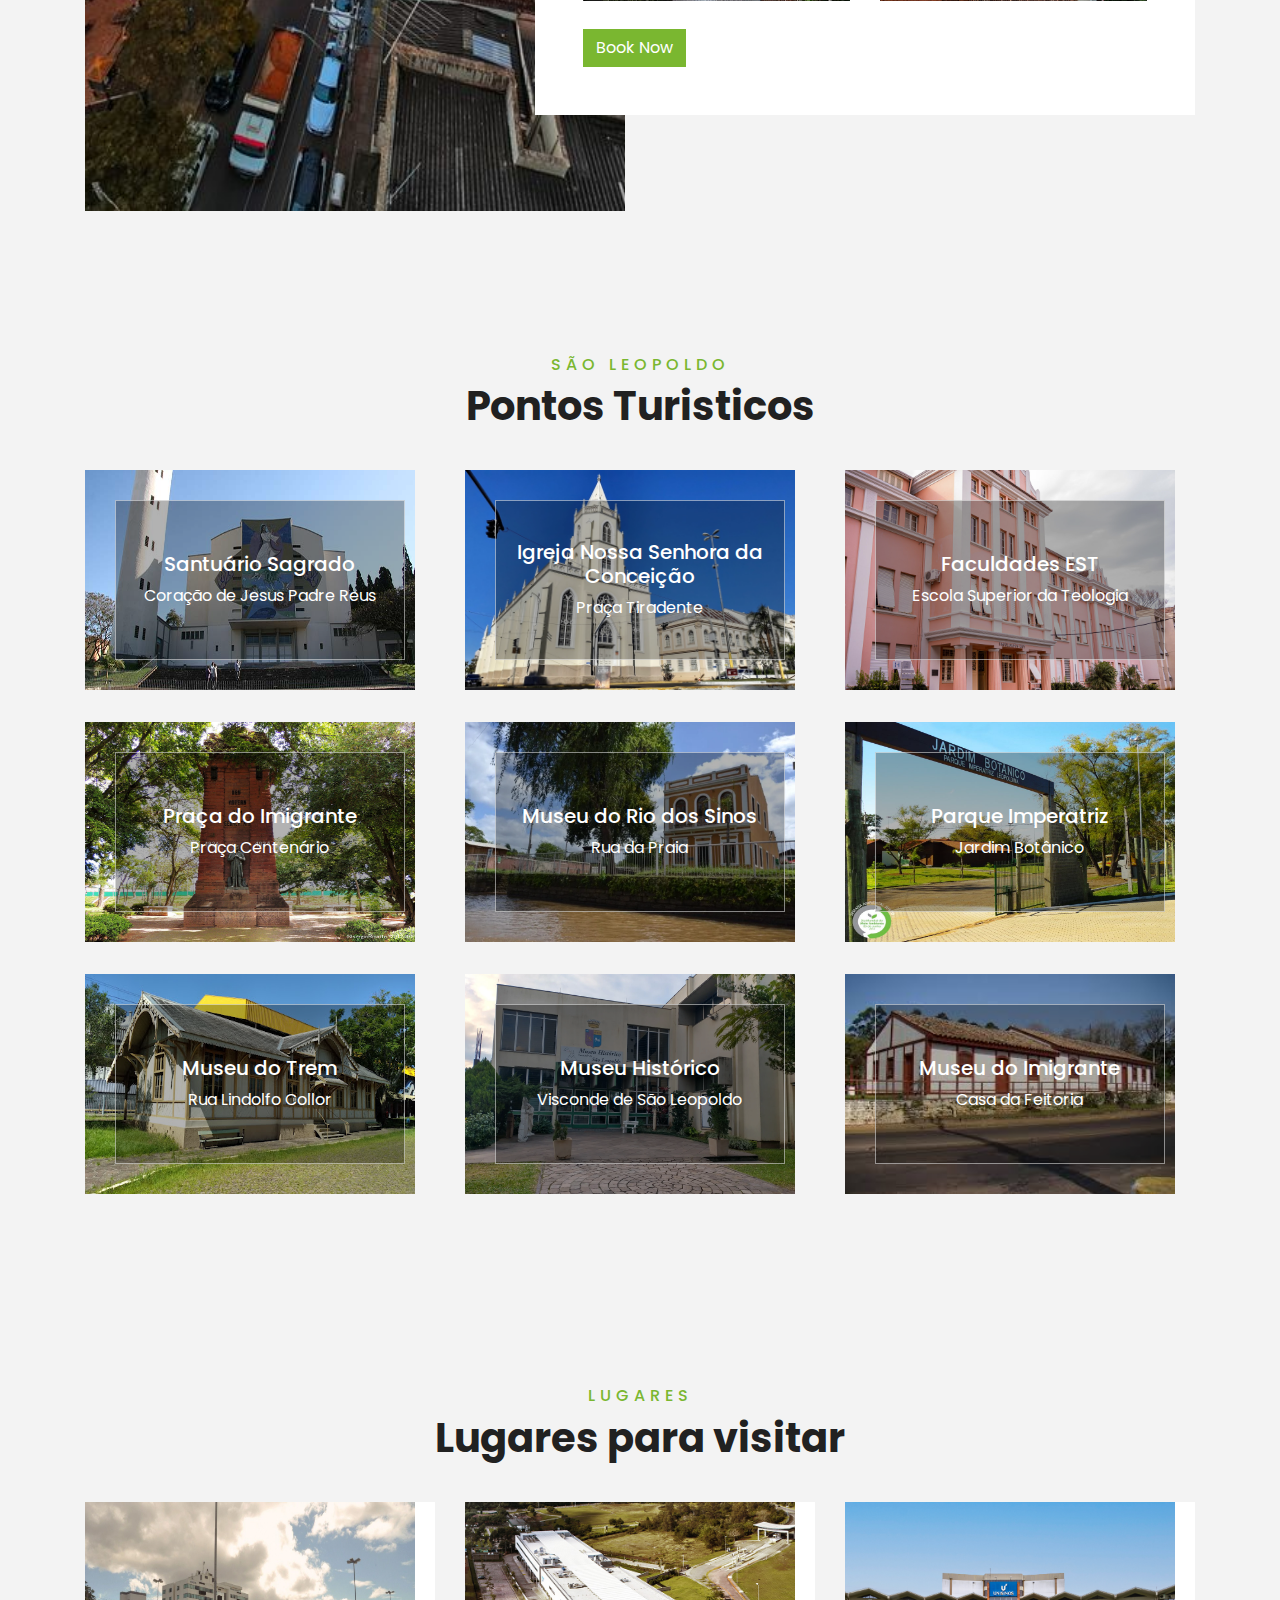
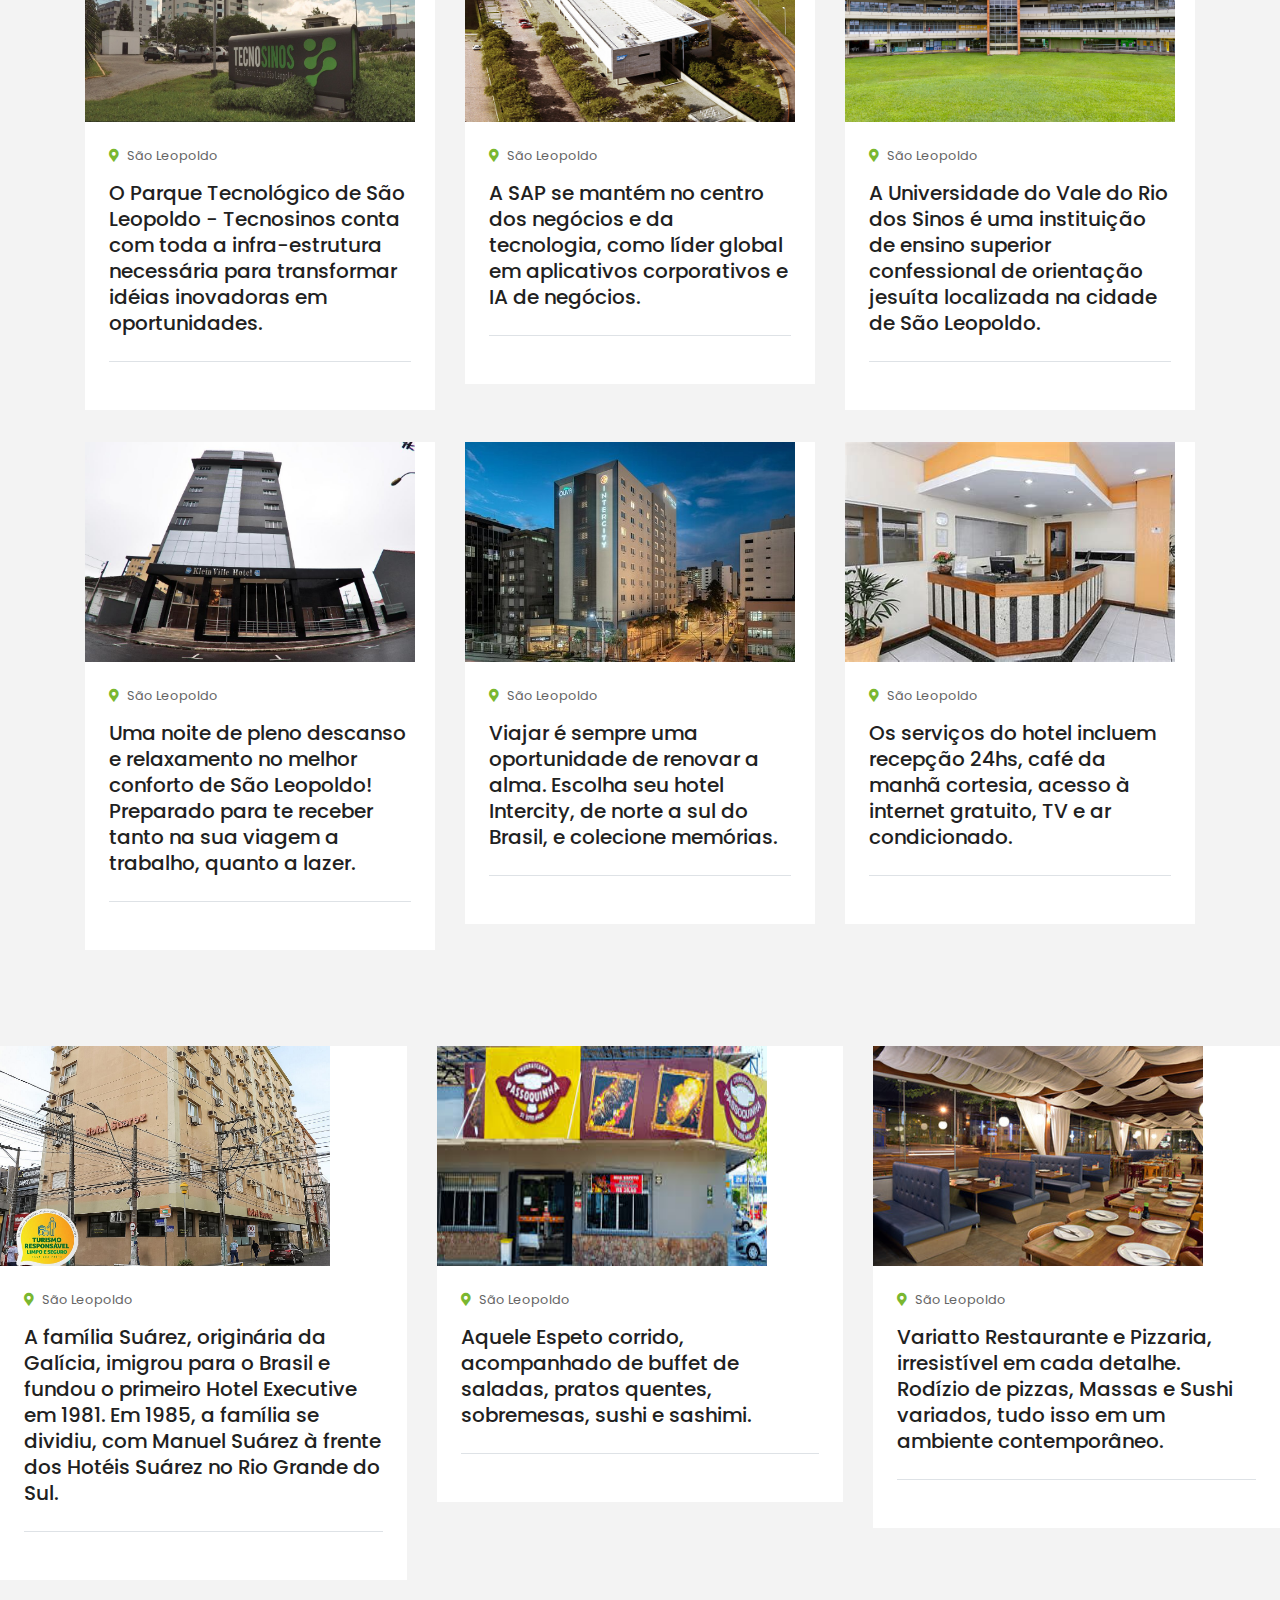
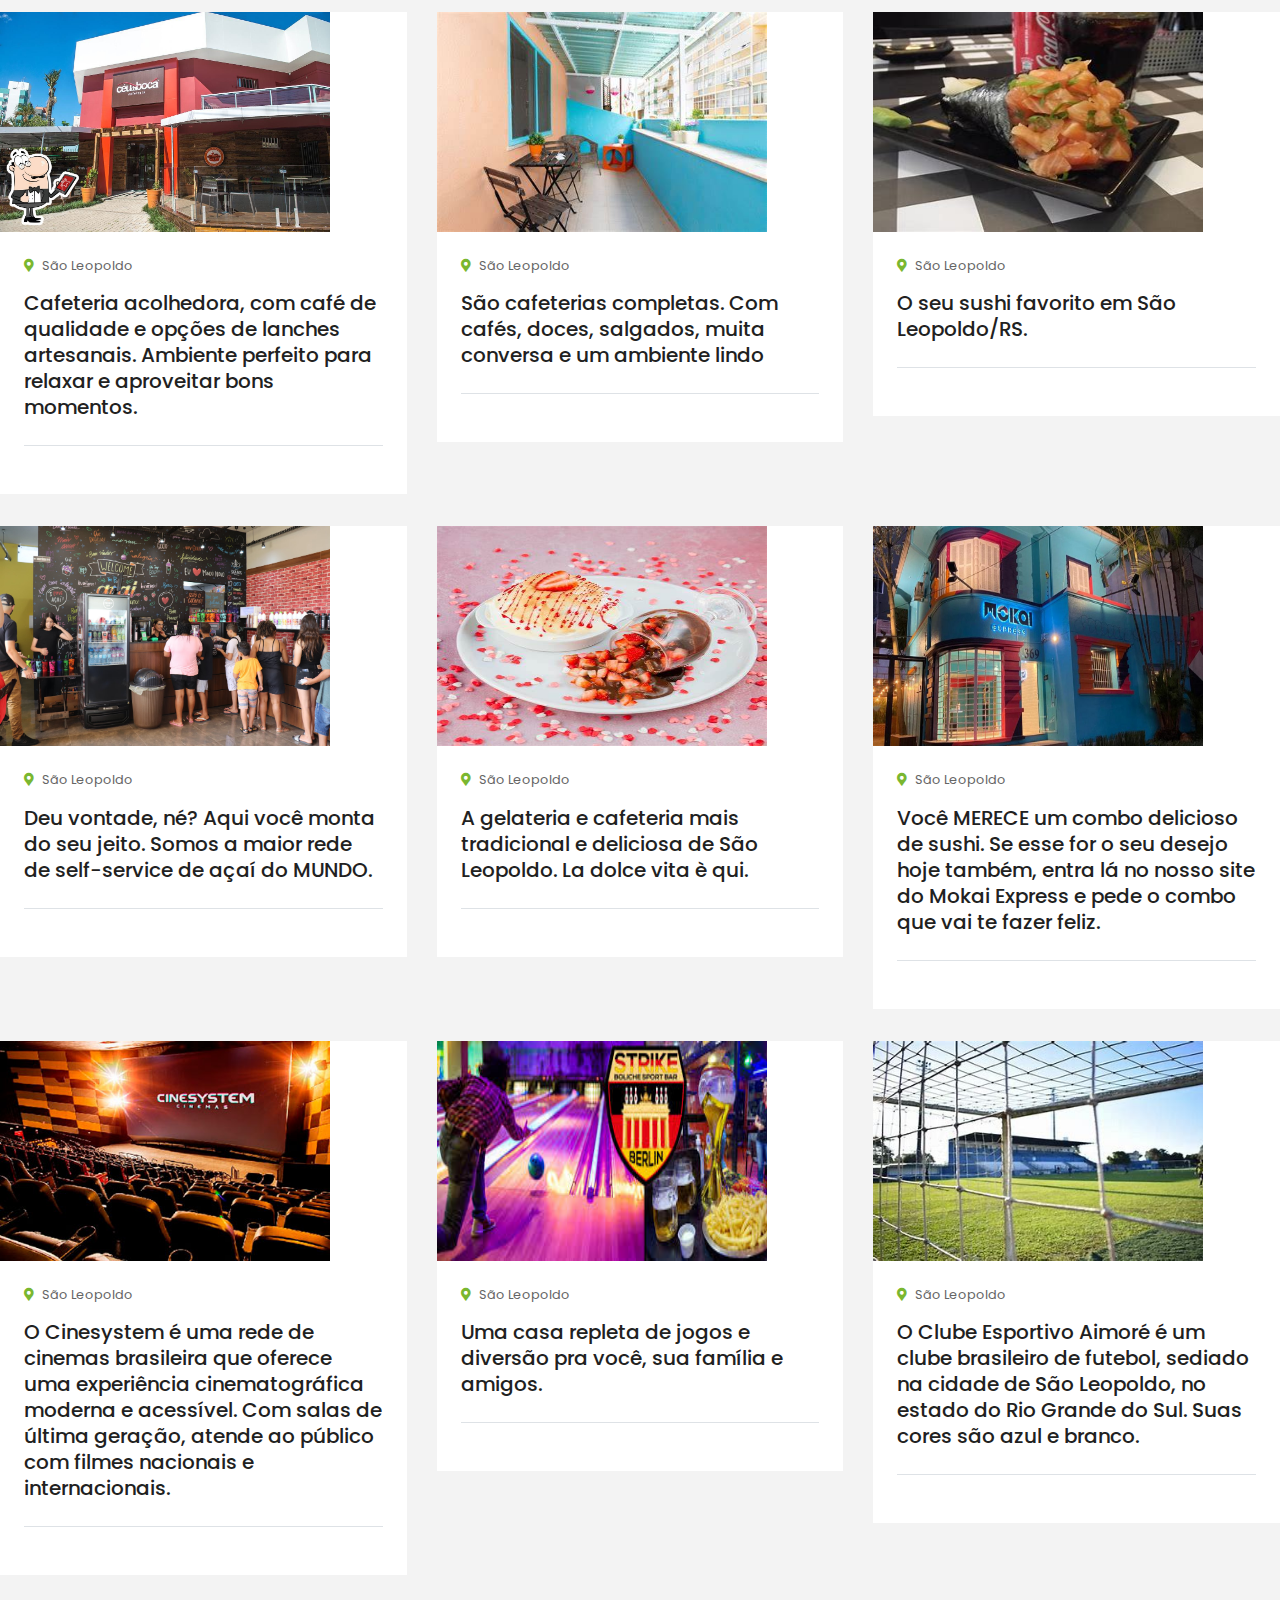
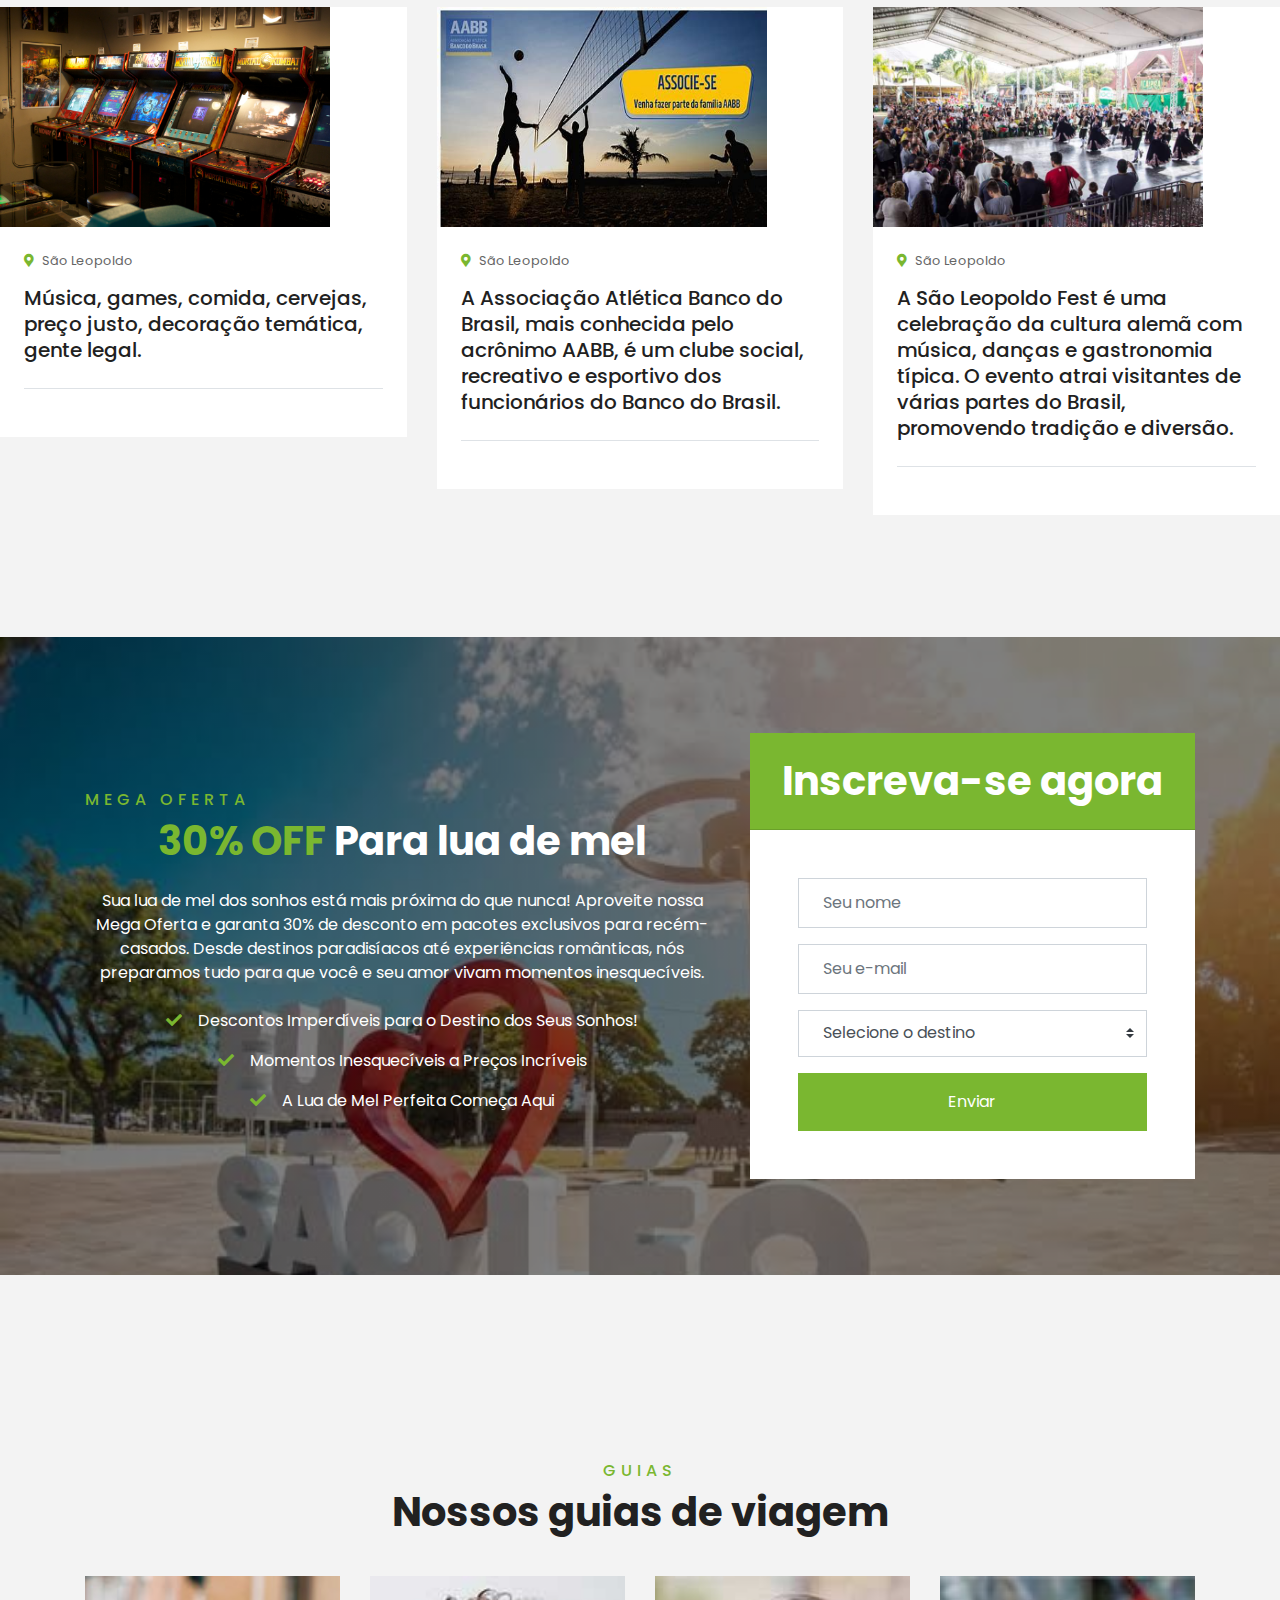
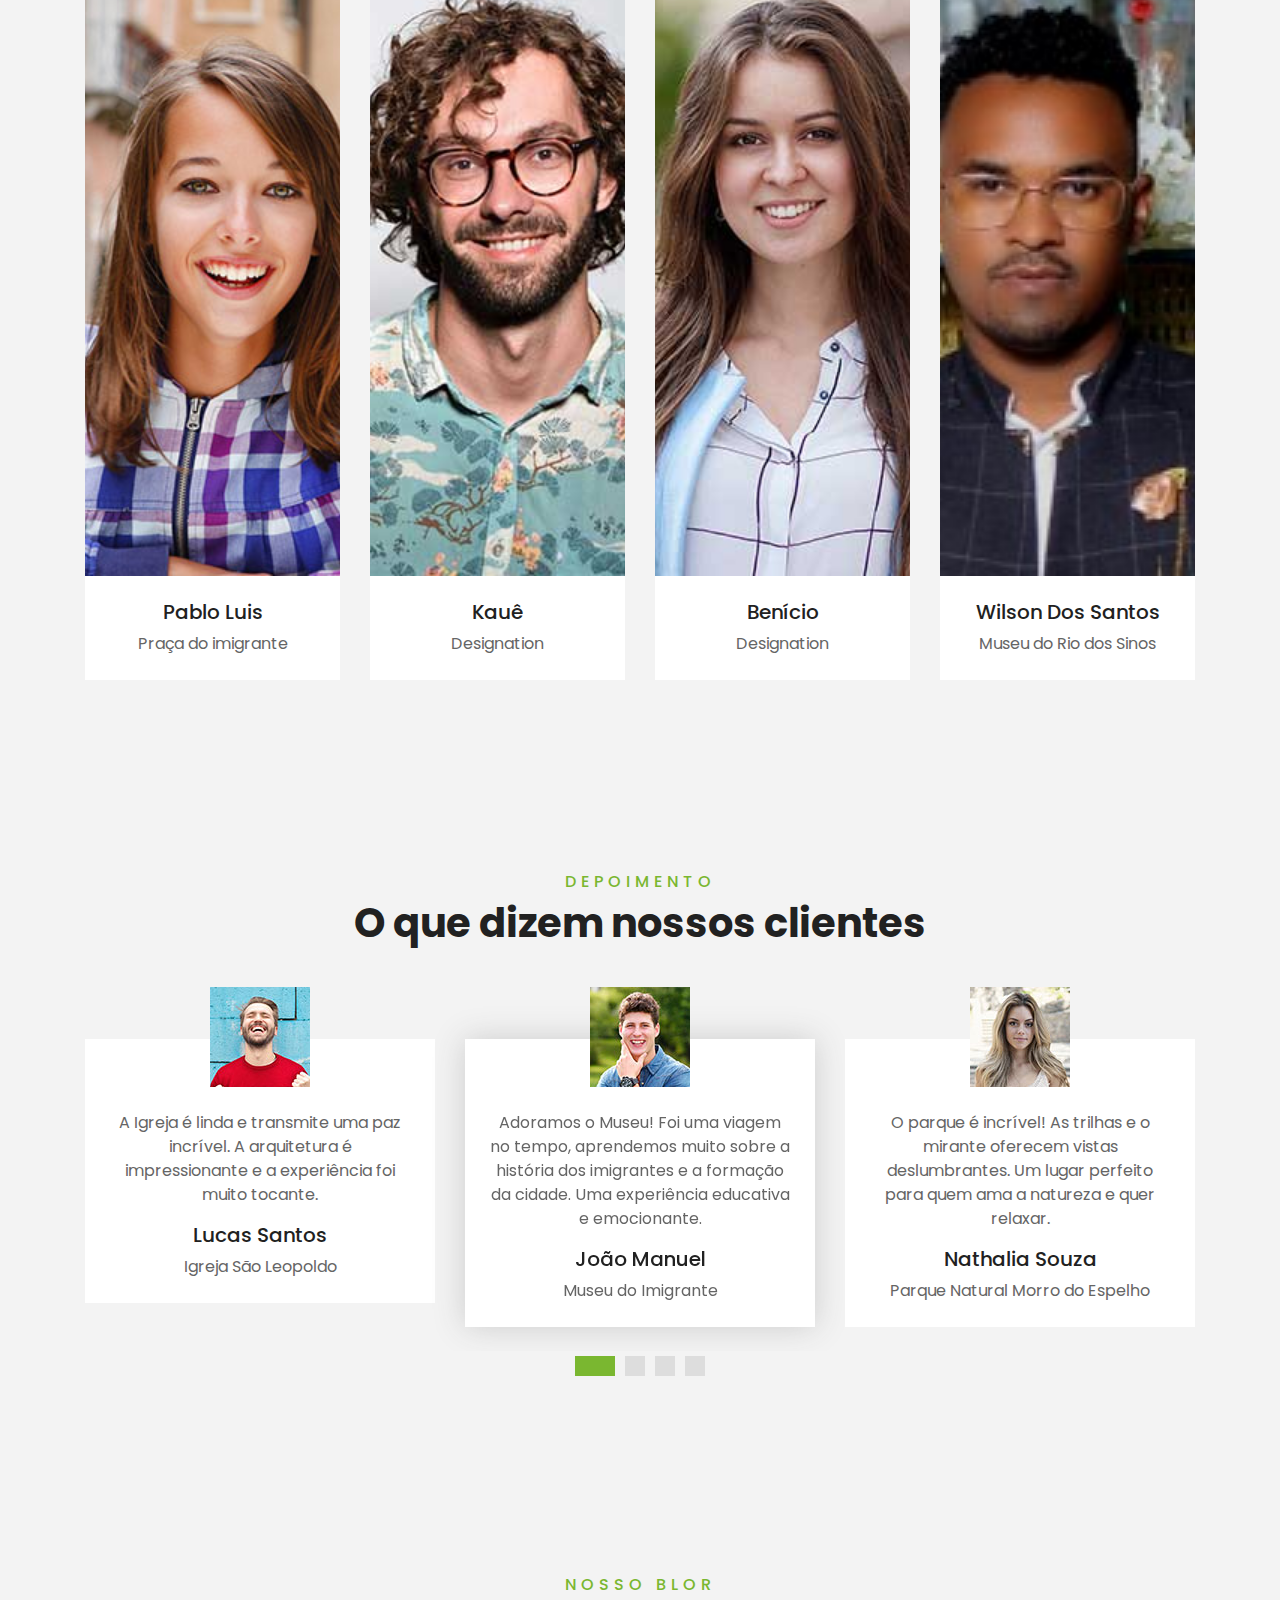
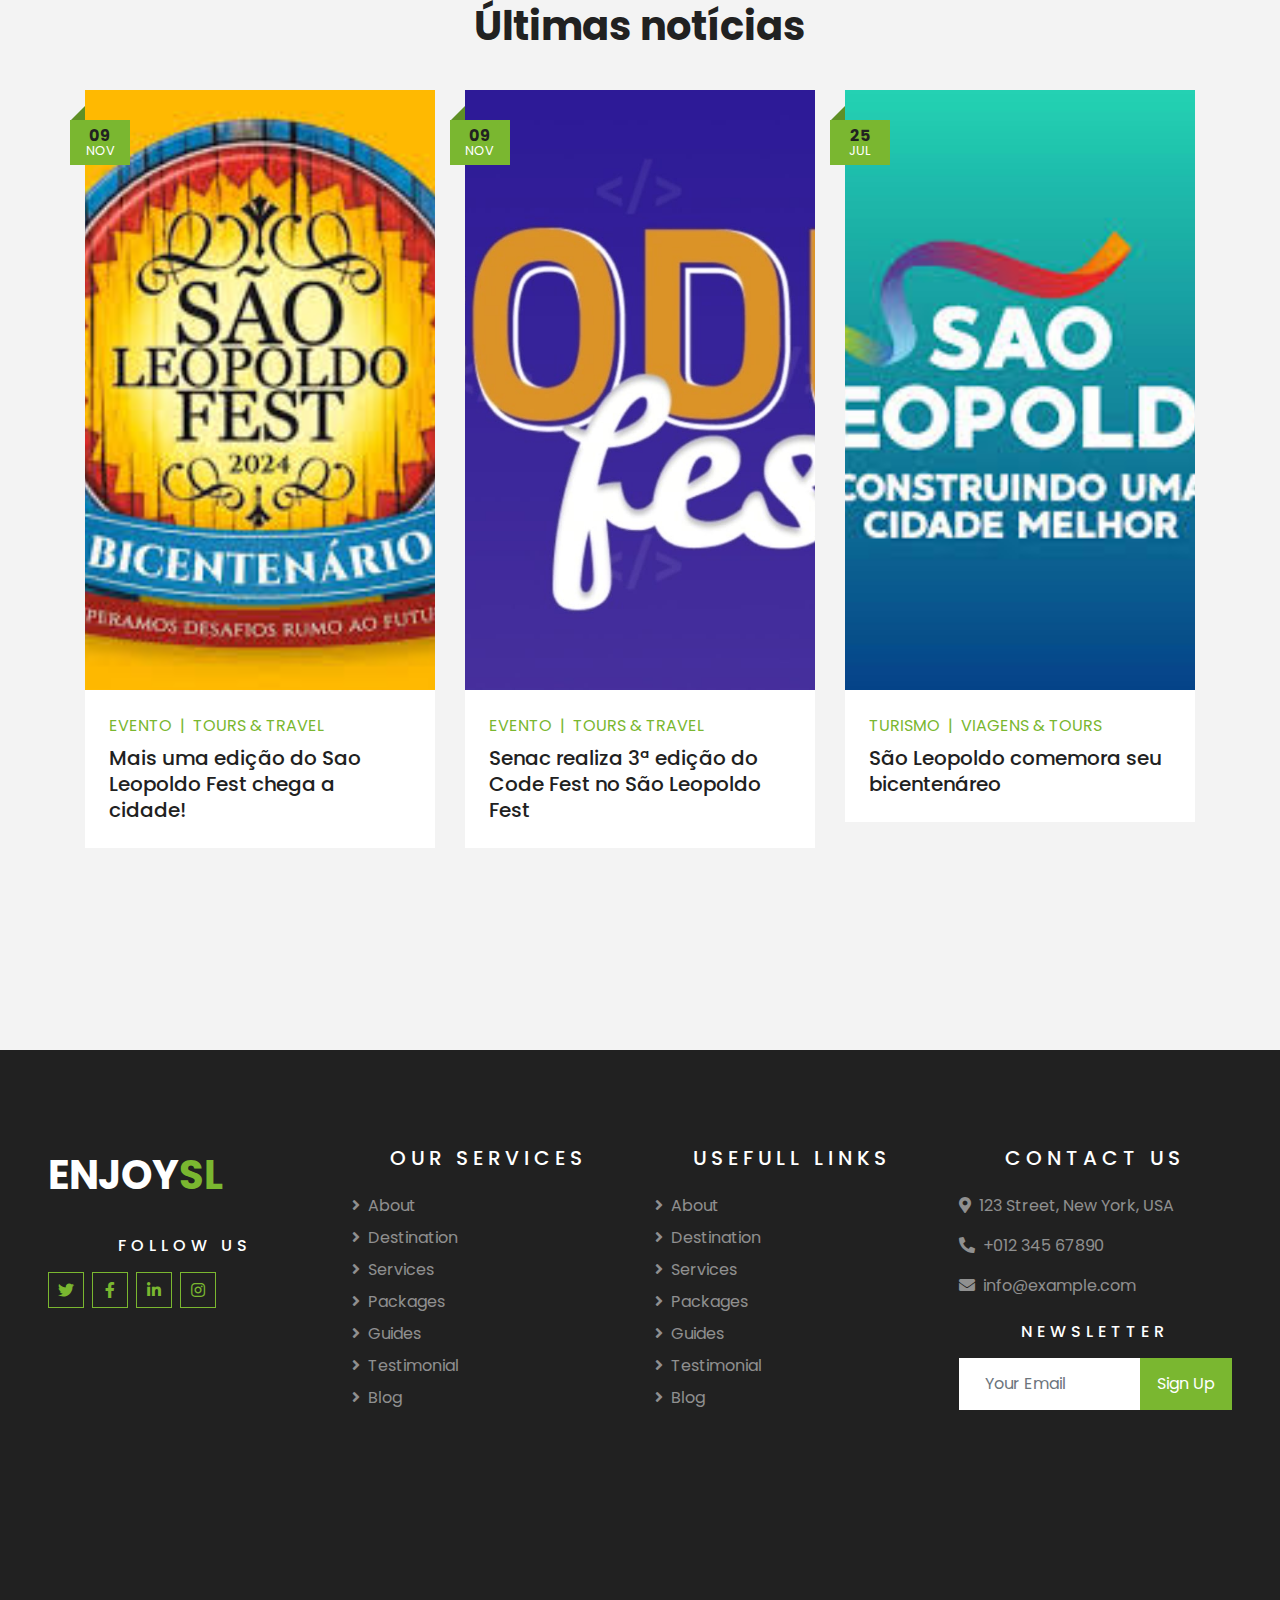
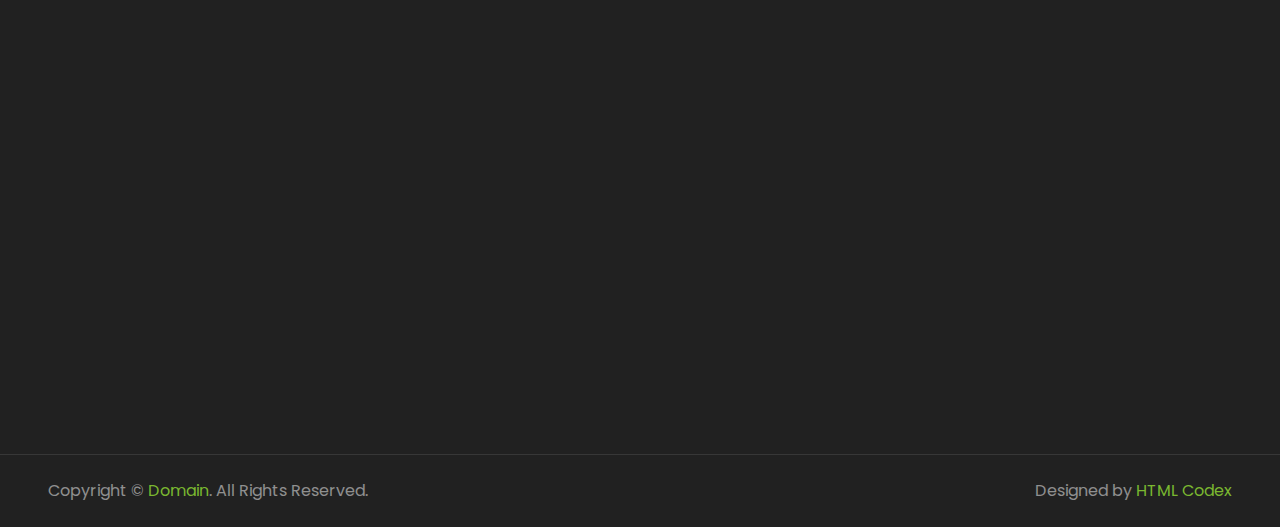
==== commit ae0848e6: ":tada: Feito" ====
--- a/index.html
+++ b/index.html
@@ -3,7 +3,7 @@
 
 <head>
     <meta charset="utf-8">
-    <title>TRAVELER - Free Travel Website Template</title>
+    <title>ENJOY São Leopoldo</title>
     <meta content="width=device-width, initial-scale=1.0" name="viewport">
     <meta content="Free HTML Templates" name="keywords">
     <meta content="Free HTML Templates" name="description">
@@ -104,7 +104,7 @@
         <div id="header-carousel" class="carousel slide" data-ride="carousel">
             <div class="carousel-inner">
                 <div class="carousel-item active">
-                    <img class="w-100" src="Imagens/sl1.jpg" alt="Image">
+                    <img styles="height: 50%" class="w-100" src="Imagens/sl1.jpg" alt="Image">
                     <div class="carousel-caption d-flex flex-column align-items-center justify-content-center">
                         <div class="p-3" style="max-width: 900px;">
                             <h4 class="text-white text-uppercase mb-md-3">Viagens & Tours</h4>
--- a/css/style.css
+++ b/css/style.css
@@ -7268,6 +7268,8 @@
 
 .w-100 {
   width: 100% !important;
+  height: 600px;
+  object-fit: cover;
 }
 
 .w-auto {
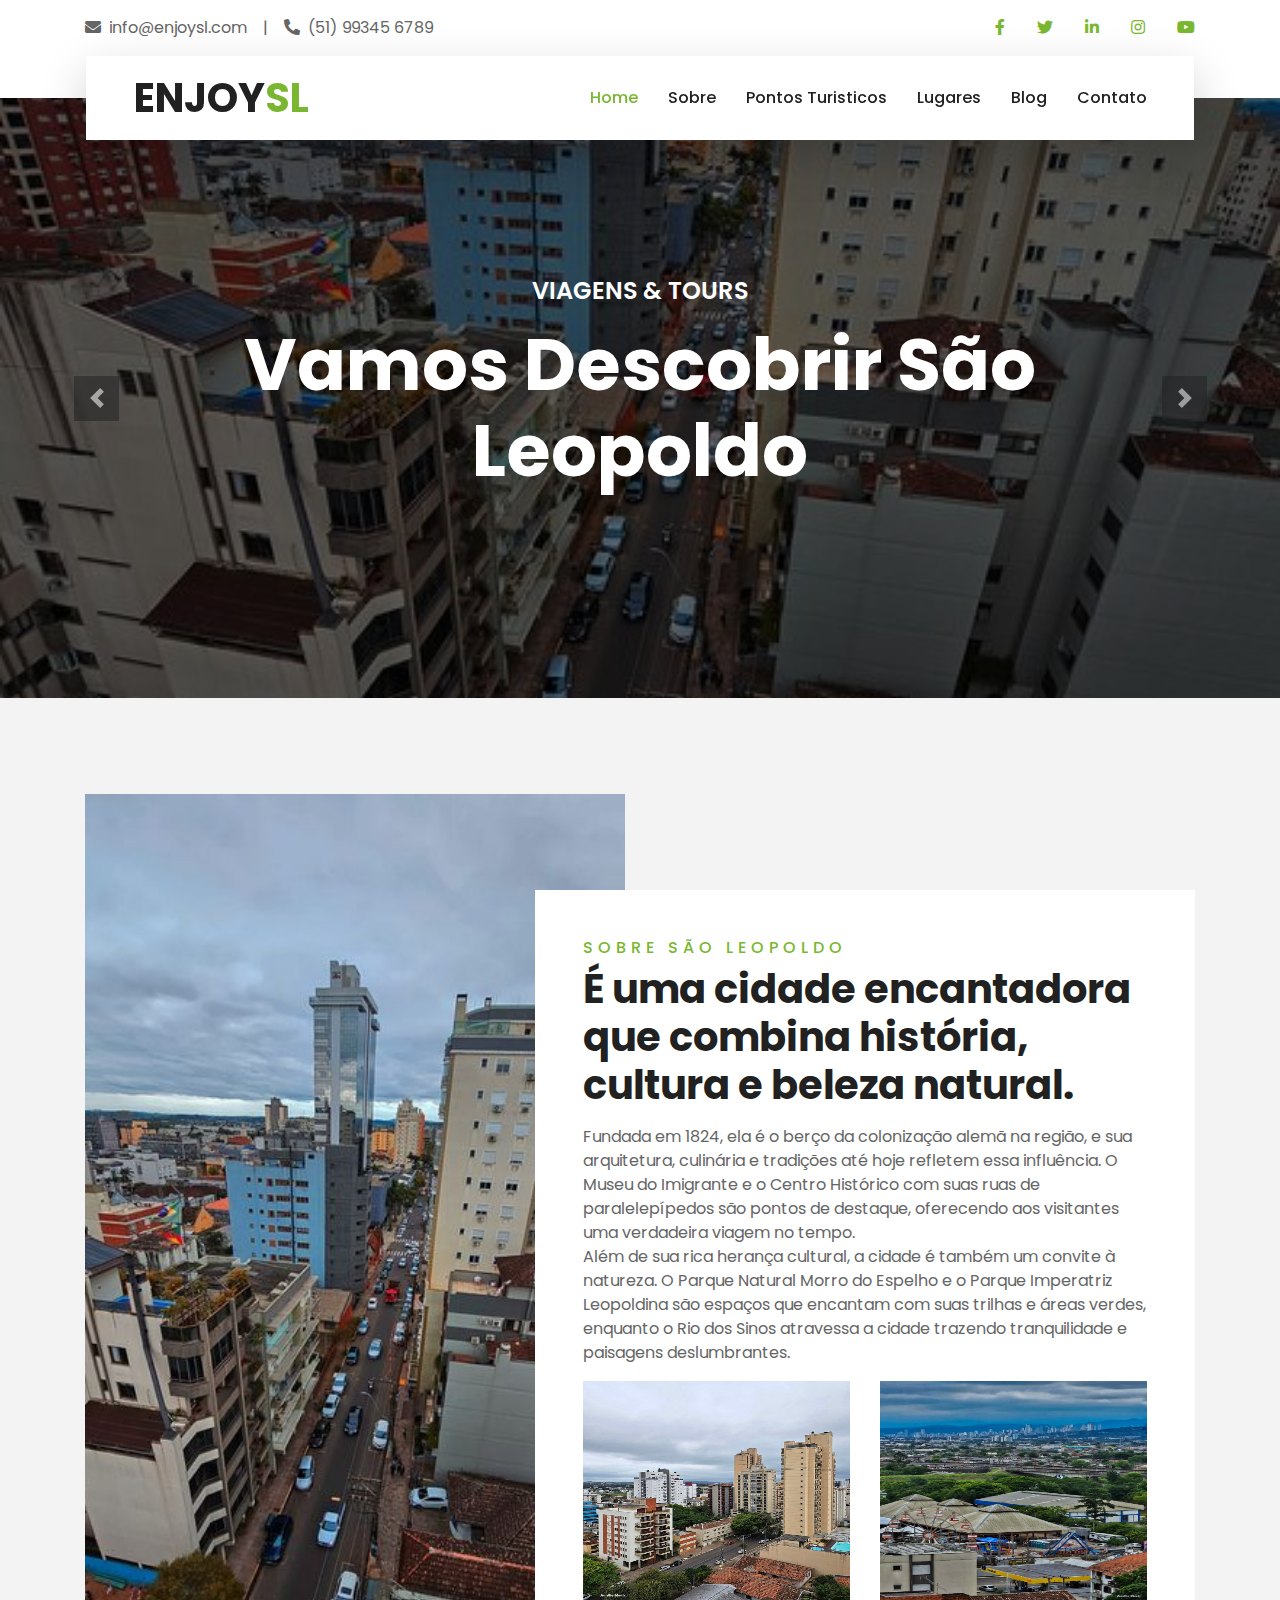
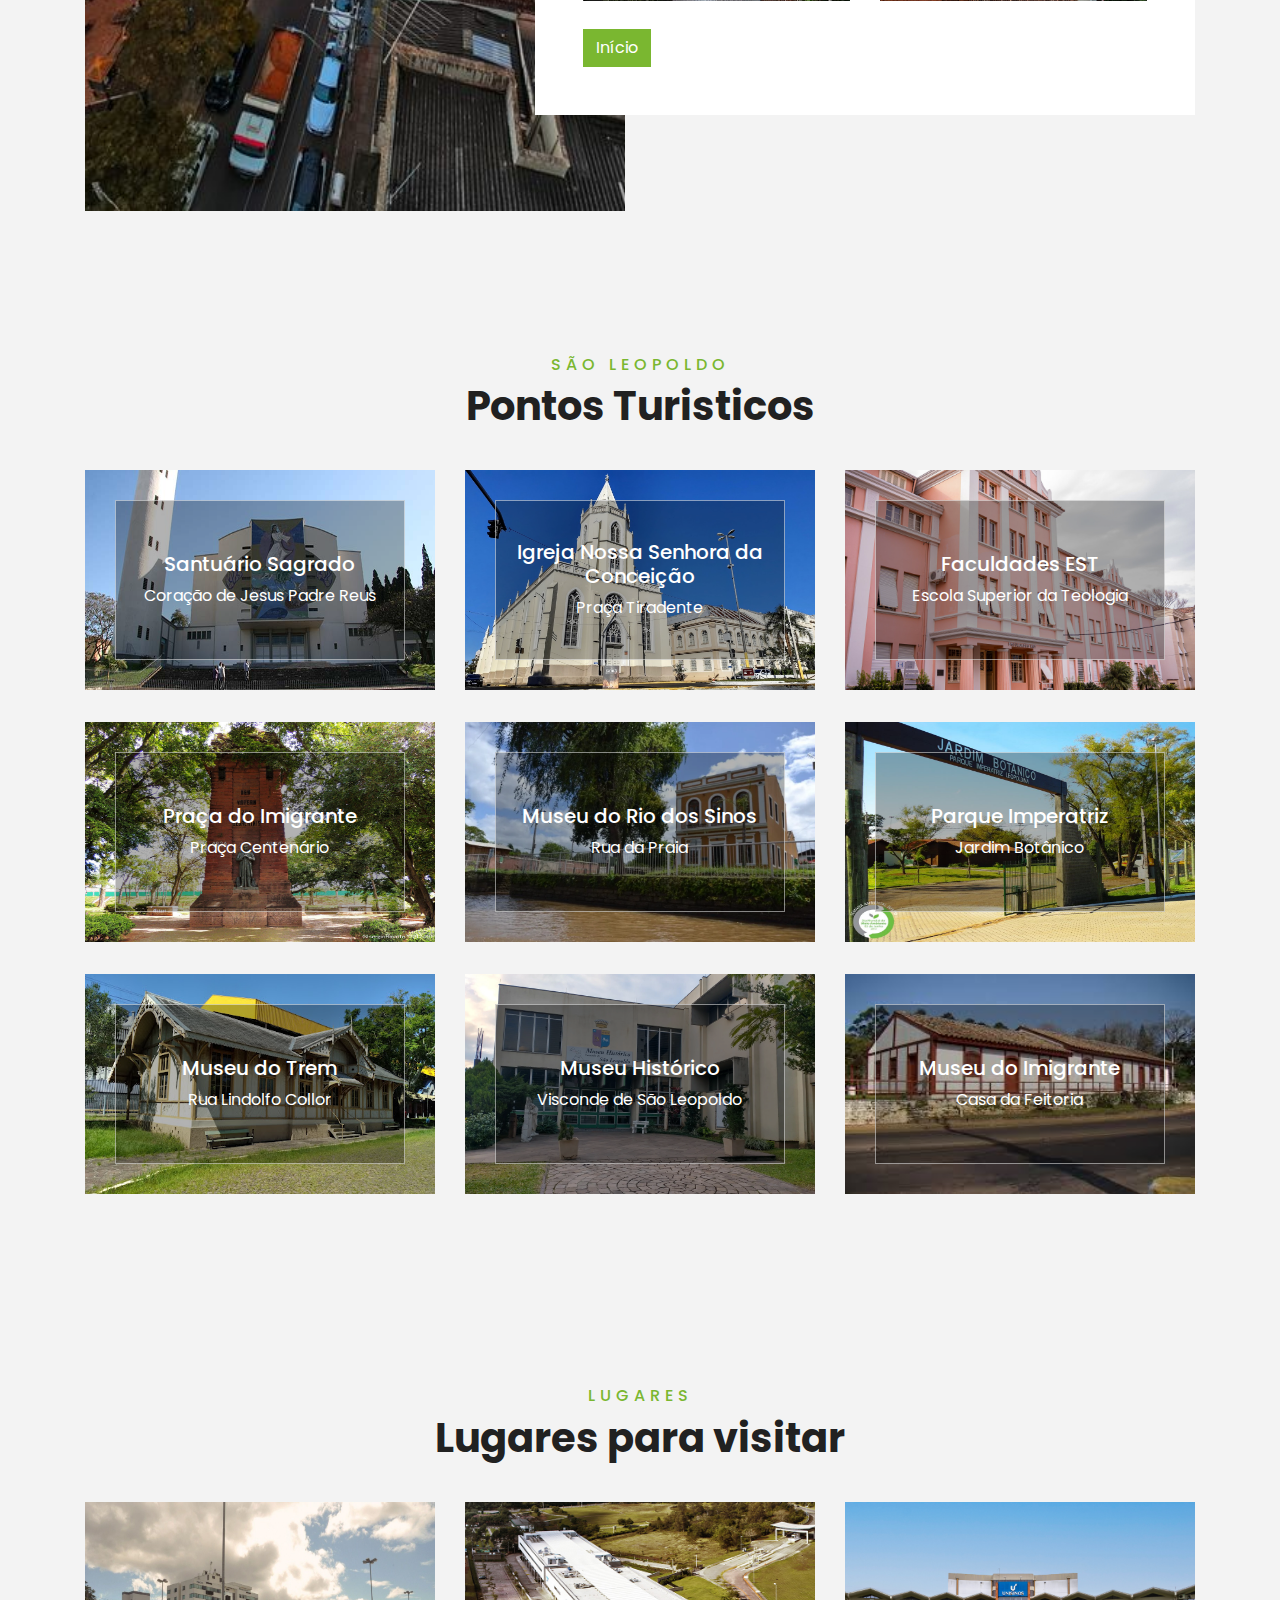
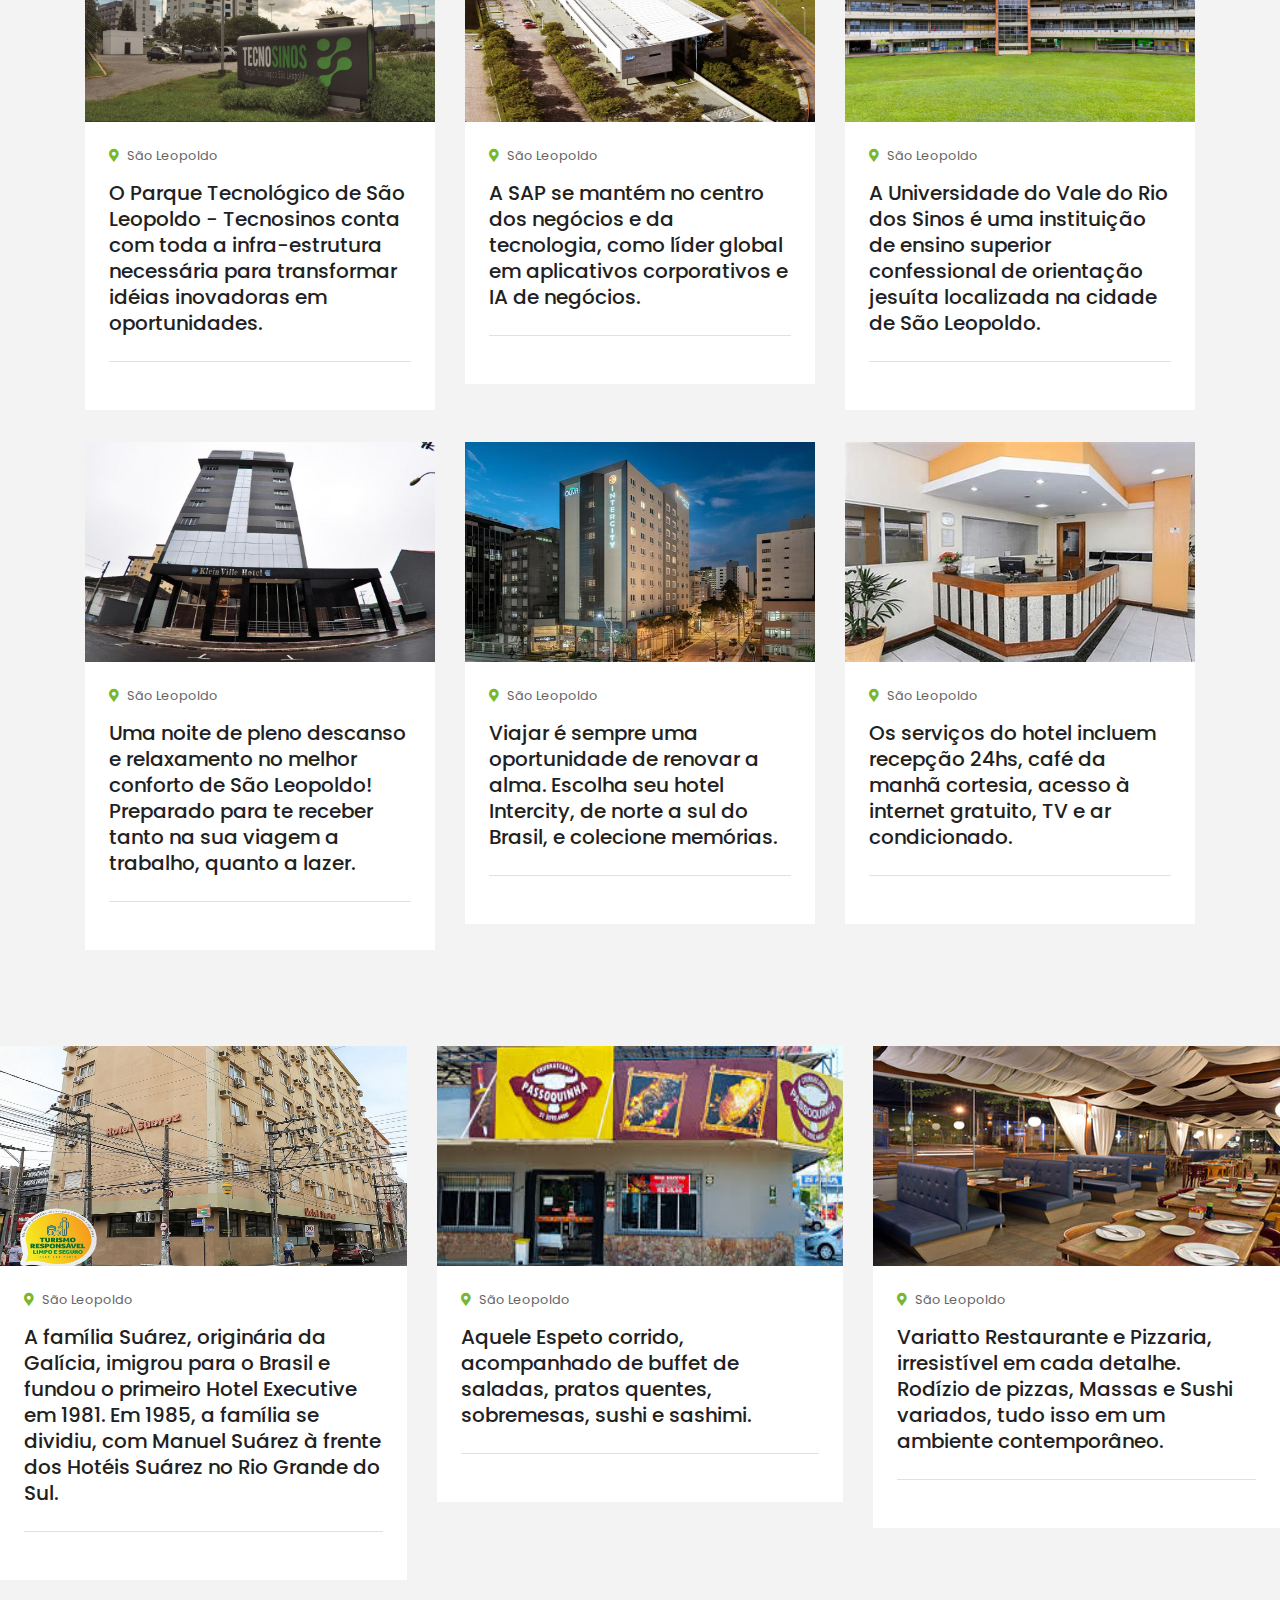
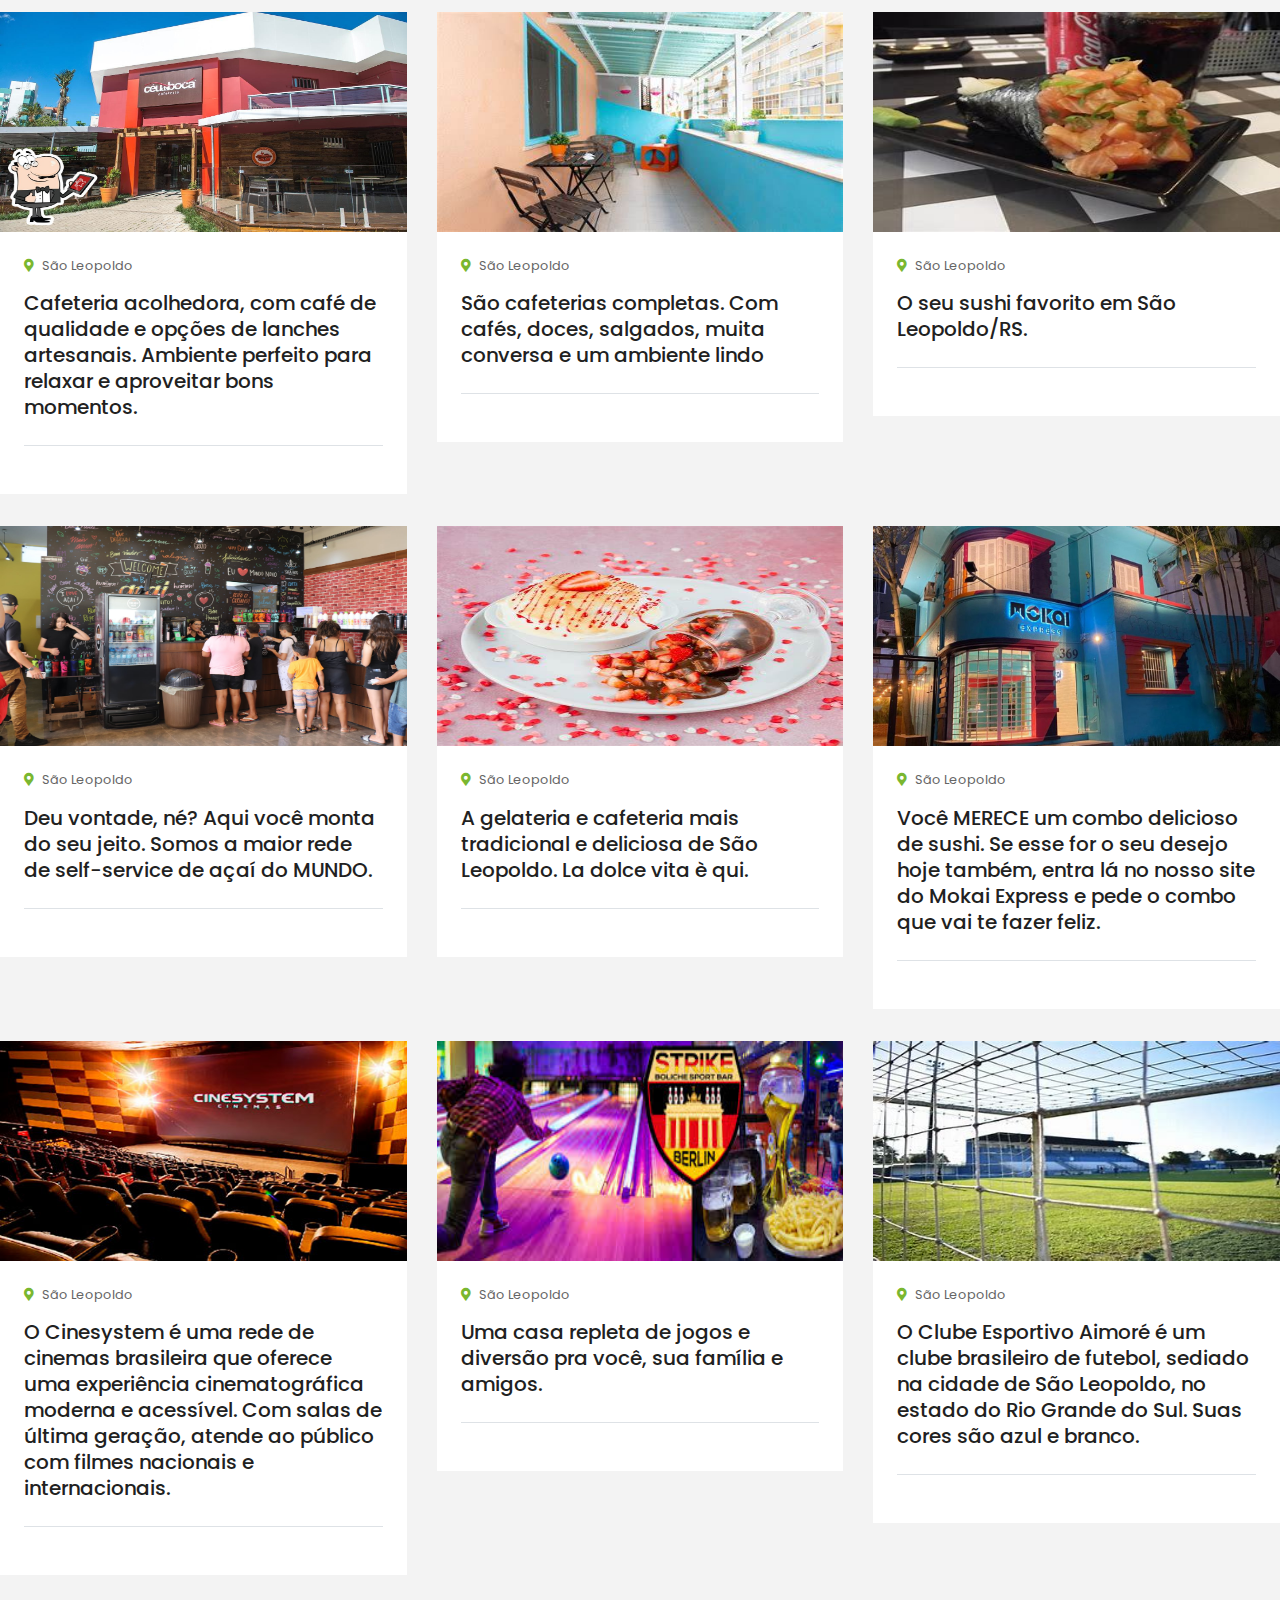
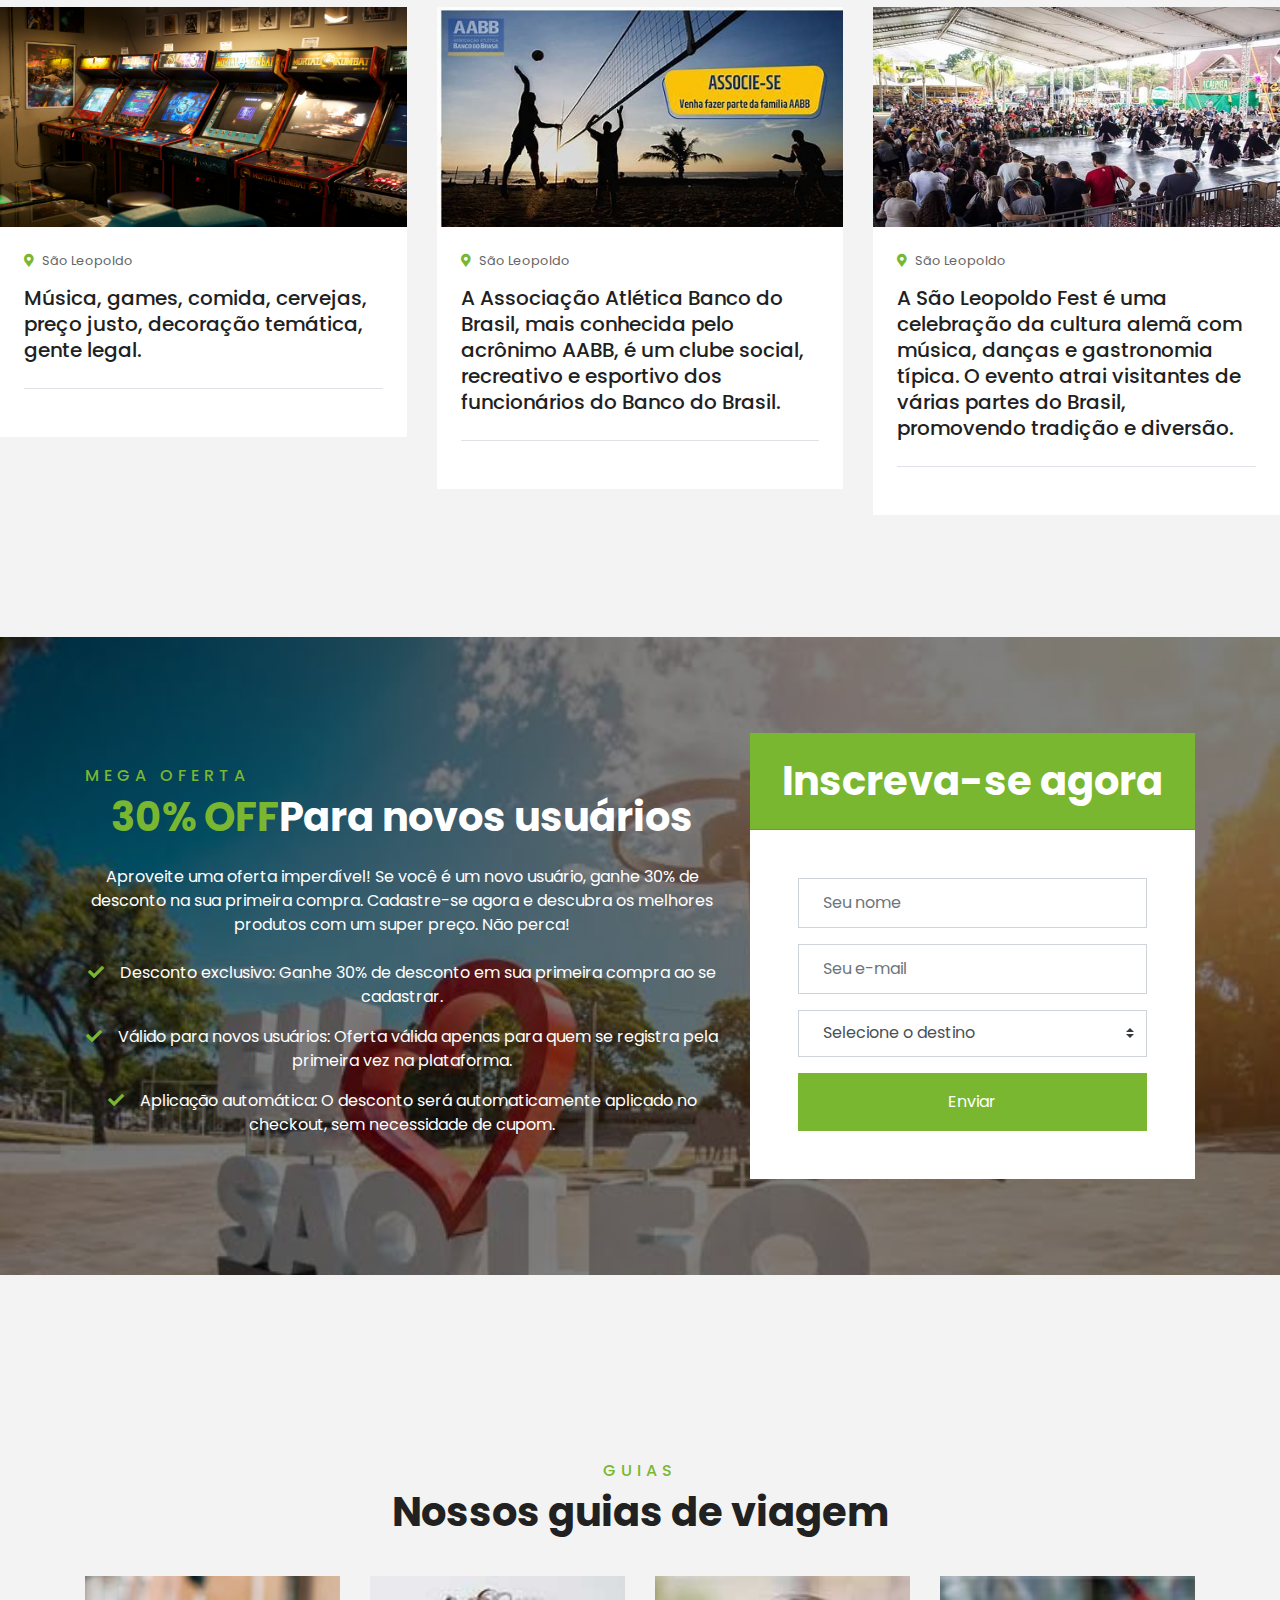
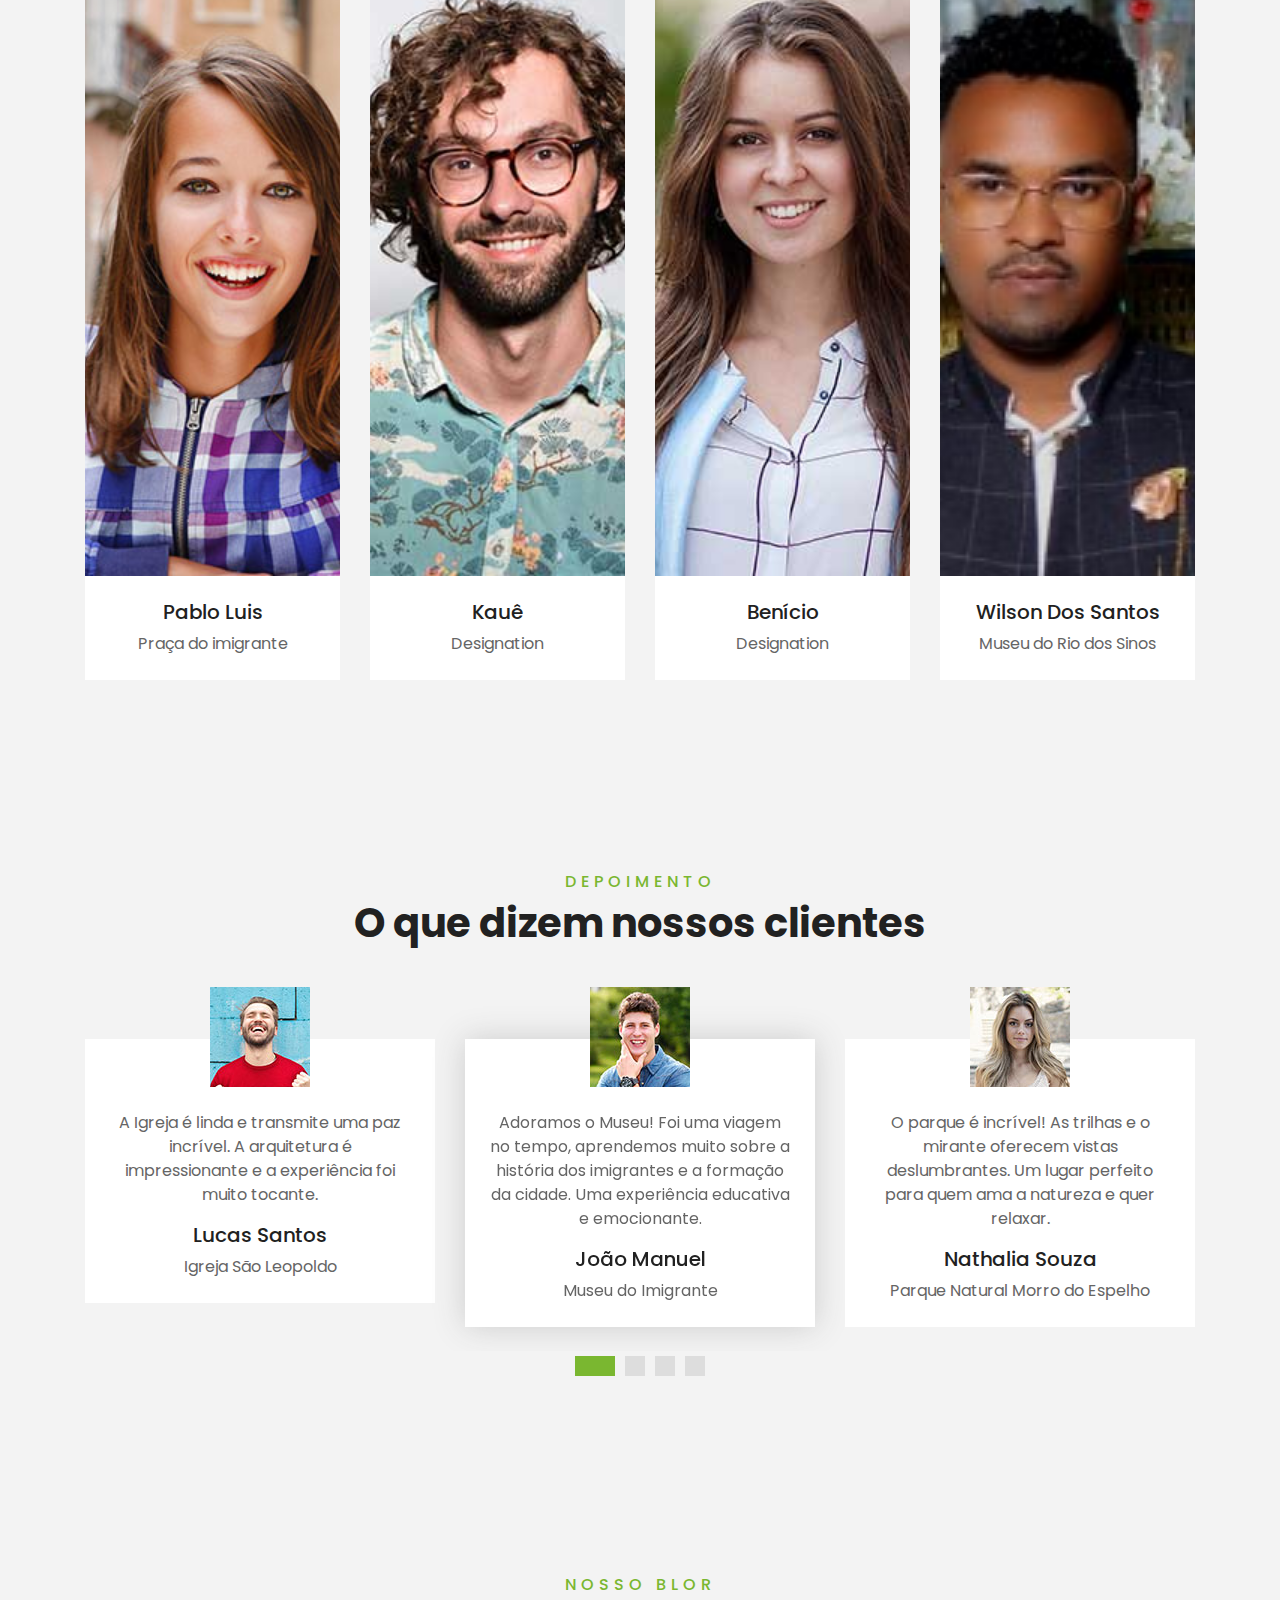
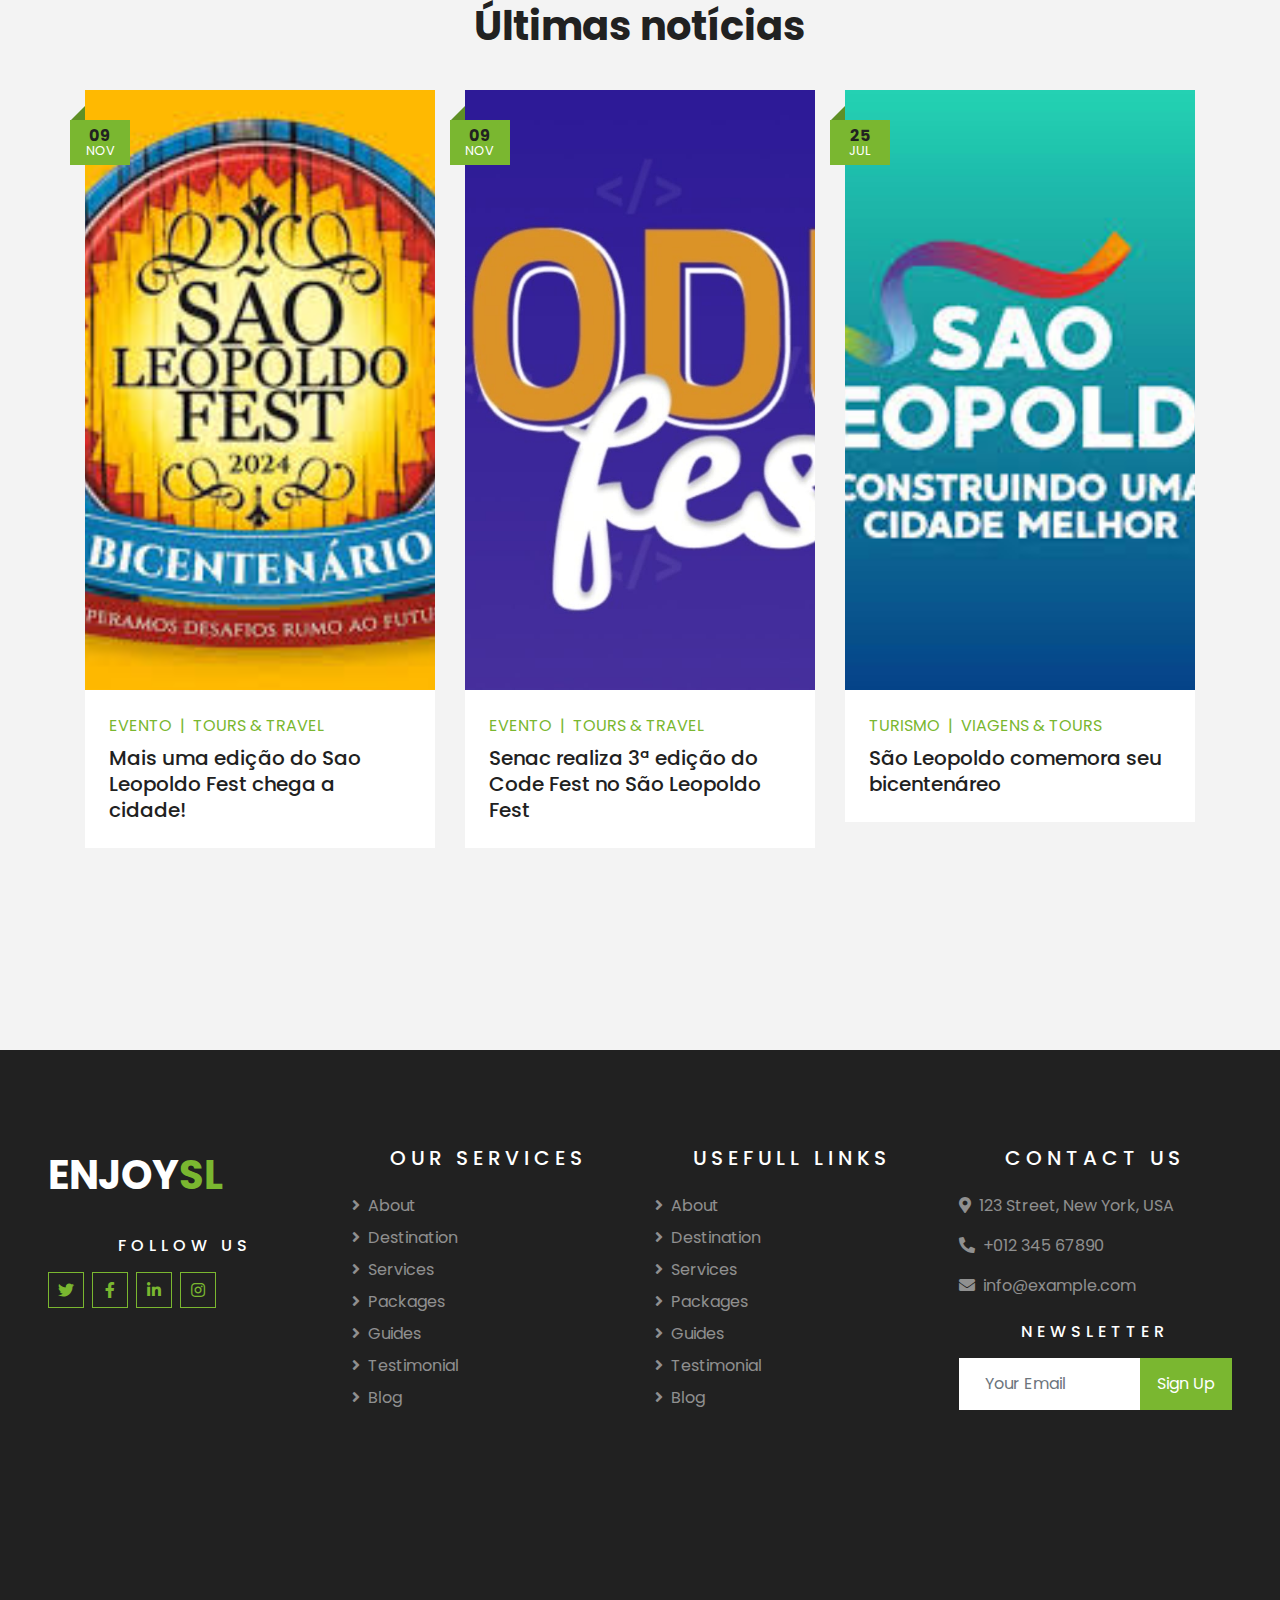
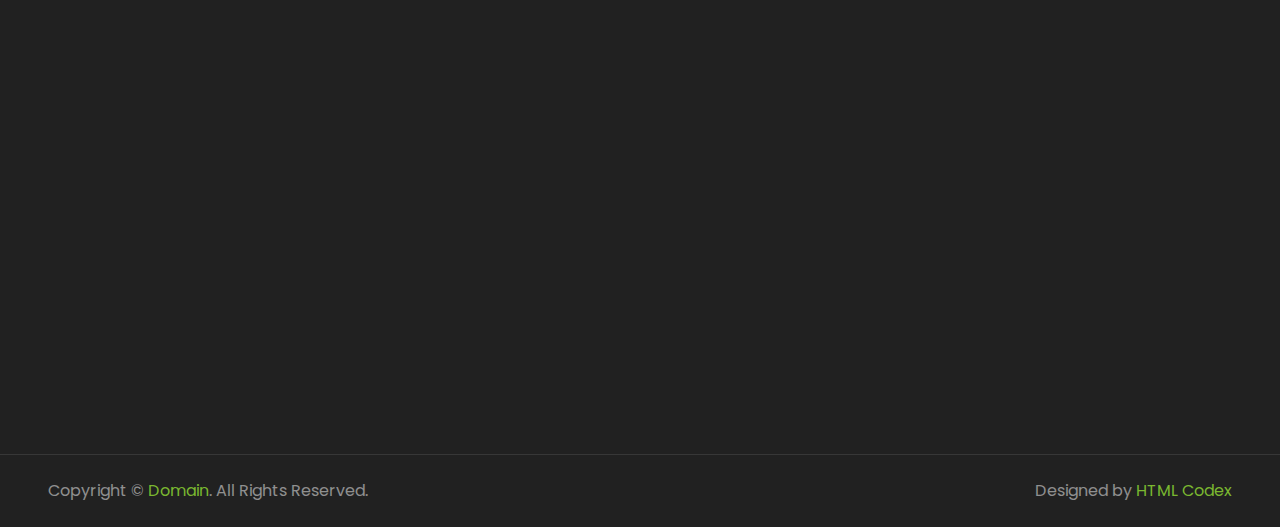
==== commit 76bafa1e: ":tada: Feito" ====
--- a/index.html
+++ b/index.html
@@ -118,7 +118,7 @@
                     <div class="carousel-caption d-flex flex-column align-items-center justify-content-center">
                         <div class="p-3" style="max-width: 900px;">
                             <h4 class="text-white text-uppercase mb-md-3">Viagens & Tours</h4>
-                            <h1 class="display-3 text-white mb-md-4">Descubra Lugares Incrível Conosco!</h1>
+                            <h1 class="display-3 text-white mb-md-4">Descubra Lugares Incríveis Conosco!</h1>
                             <!-- <a href="" class="btn btn-primary py-md-3 px-md-5 mt-2">Book Now</a> -->
                         </div>
                     </div>
@@ -214,7 +214,7 @@
                                 <img class="img-fluid" src="Imagens/sl3.jpg" alt="">
                             </div>
                         </div>
-                        <a href="" class="btn btn-primary mt-1">Book Now</a>
+                        <a href="" class="btn btn-primary mt-1">Início</a>
                     </div>
                 </div>
             </div>
@@ -832,16 +832,15 @@
                 <div class="col-lg-7 mb-5 mb-lg-0">
                     <div class="mb-4">
                         <h6 class="text-primary text-uppercase" style="letter-spacing: 5px;">Mega Oferta</h6>
-                        <h1 class="text-white"><span class="text-primary">30% OFF</span> Para lua de mel</h1>
-                    </div>
-                    <p class="text-white">Sua lua de mel dos sonhos está mais próxima do que nunca! 
-                        Aproveite nossa Mega Oferta e garanta 30% de desconto em pacotes exclusivos 
-                        para recém-casados. Desde destinos paradisíacos até experiências românticas, 
-                        nós preparamos tudo para que você e seu amor vivam momentos inesquecíveis.</p>
+                        <h1 class="text-white"><span class="text-primary">30% OFF</span>Para novos usuários</h1>
+                    </div>
+                    <p class="text-white">Aproveite uma oferta imperdível! Se você é um novo usuário, 
+                        ganhe 30% de desconto na sua primeira compra. Cadastre-se agora e descubra os melhores 
+                        produtos com um super preço. Não perca!</p>
                     <ul class="list-inline text-white m-0">
-                        <li class="py-2"><i class="fa fa-check text-primary mr-3"></i>Descontos Imperdíveis para o Destino dos Seus Sonhos!</li>
-                        <li class="py-2"><i class="fa fa-check text-primary mr-3"></i>Momentos Inesquecíveis a Preços Incríveis</li>
-                        <li class="py-2"><i class="fa fa-check text-primary mr-3"></i>A Lua de Mel Perfeita Começa Aqui</li>
+                        <li class="py-2"><i class="fa fa-check text-primary mr-3"></i>Desconto exclusivo: Ganhe 30% de desconto em sua primeira compra ao se cadastrar.</li>
+                        <li class="py-2"><i class="fa fa-check text-primary mr-3"></i>Válido para novos usuários: Oferta válida apenas para quem se registra pela primeira vez na plataforma.</li>
+                        <li class="py-2"><i class="fa fa-check text-primary mr-3"></i>Aplicação automática: O desconto será automaticamente aplicado no checkout, sem necessidade de cupom.</li>
                     </ul>
                 </div>
                 <div class="col-lg-5">
@@ -865,9 +864,9 @@
                                 <div class="form-group">
                                     <select id="destination" class="custom-select px-4" style="height: 47px;">
                                         <option selected>Selecione o destino</option>
-                                        <option value="destination1">destination 1</option>
-                                        <option value="destination2">destination 2</option>
-                                        <option value="destination3">destination 3</option>
+                                        <option value="Praça do Imigrante">Praça do Imigrante</option>
+                                        <option value="Moseu do Trem">Museu do Trem</option>
+                                        <option value="Santuário Padre Reus">Santuário Padre Reus</option>
                                     </select>
                                 </div>
                                 <div>
--- a/css/style.css
+++ b/css/style.css
@@ -527,7 +527,7 @@
 
 .img-fluid {
   max-width: 100%;
-  width: 330px;
+  width: 100%;
   height: 220px;
 }
 
